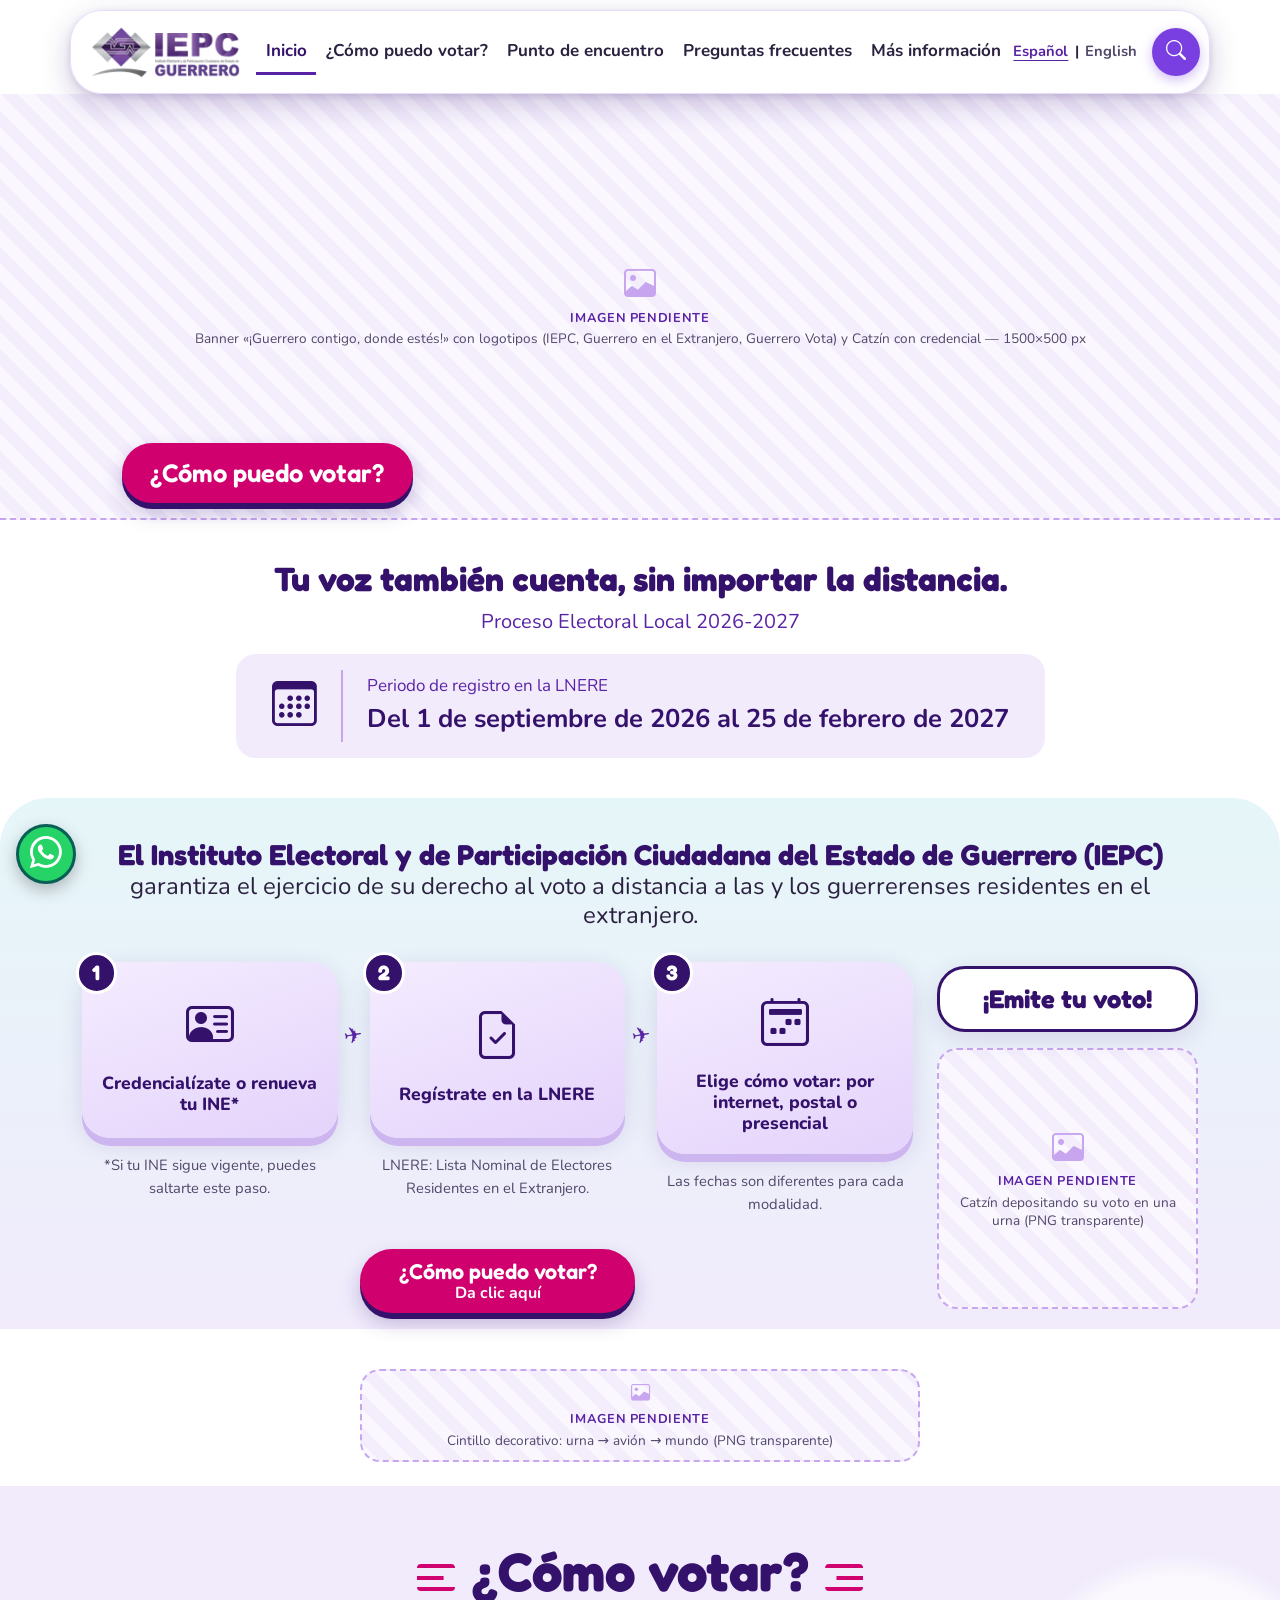
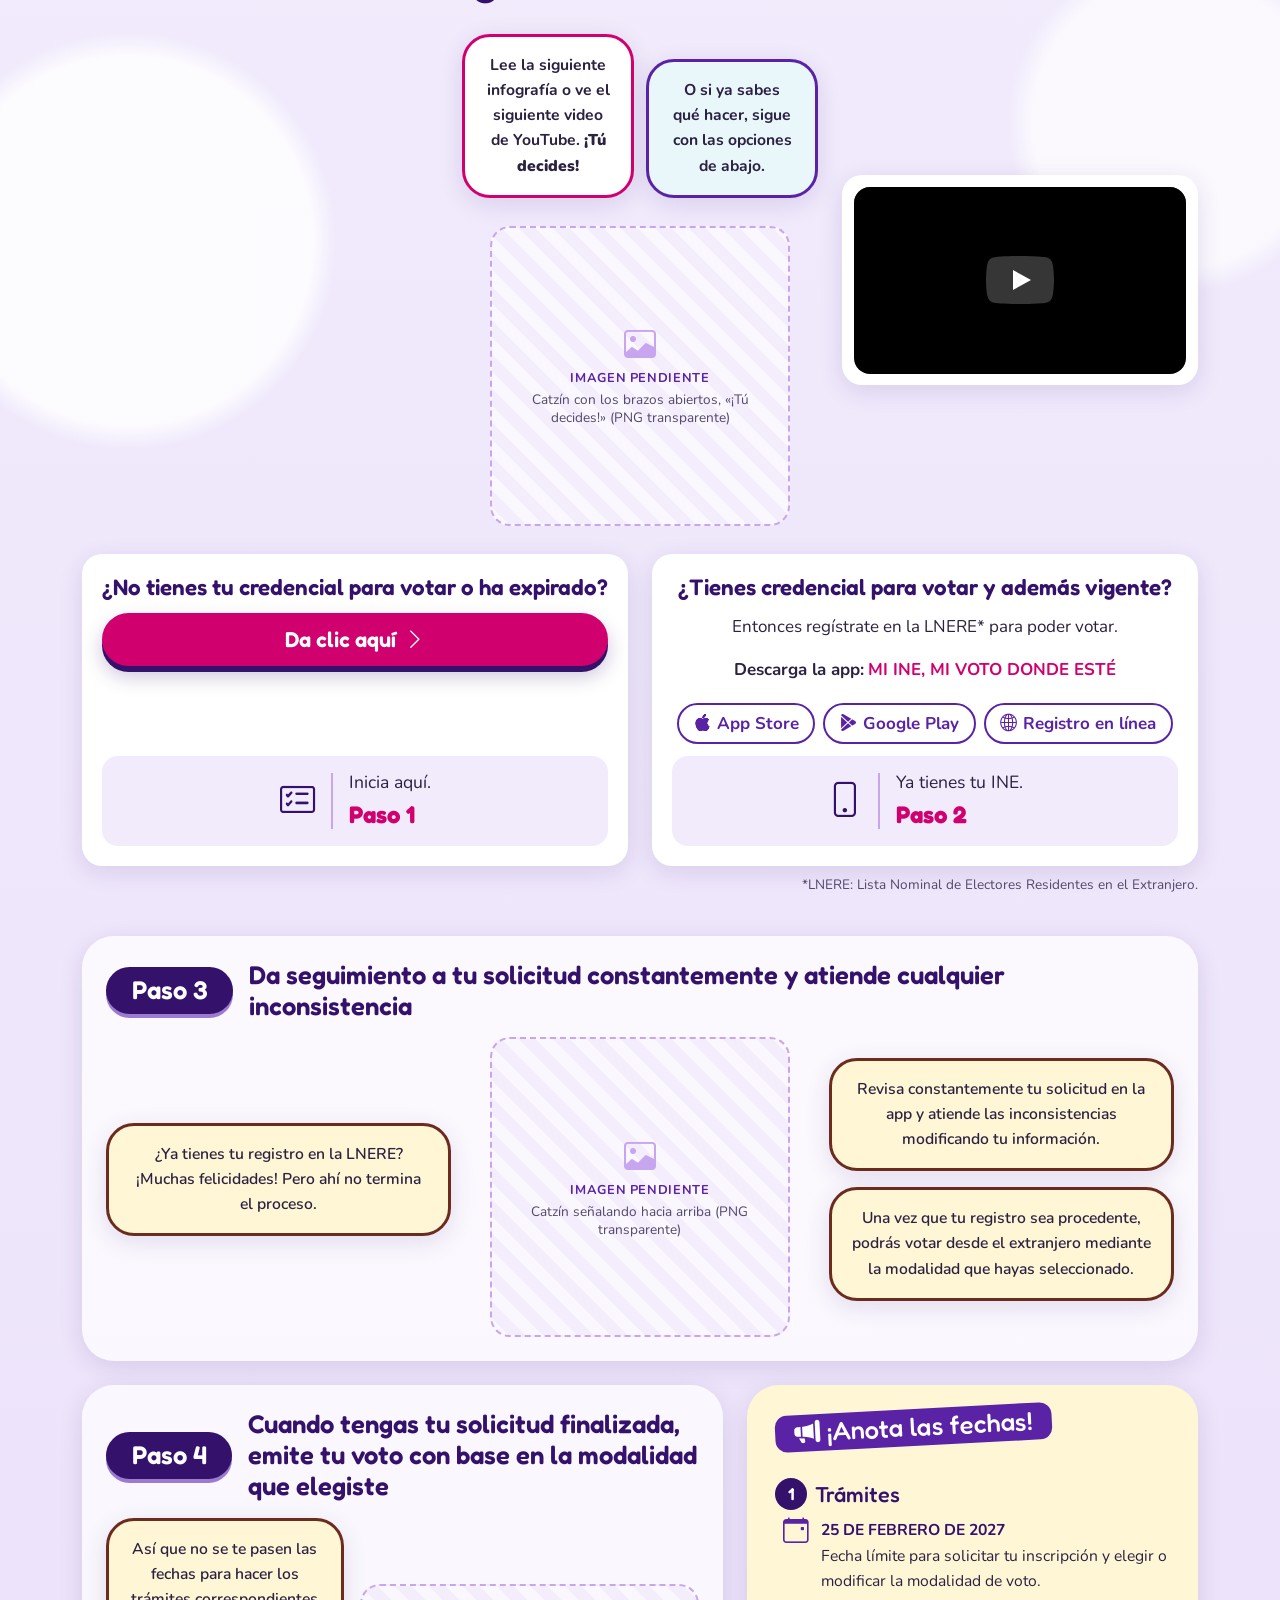
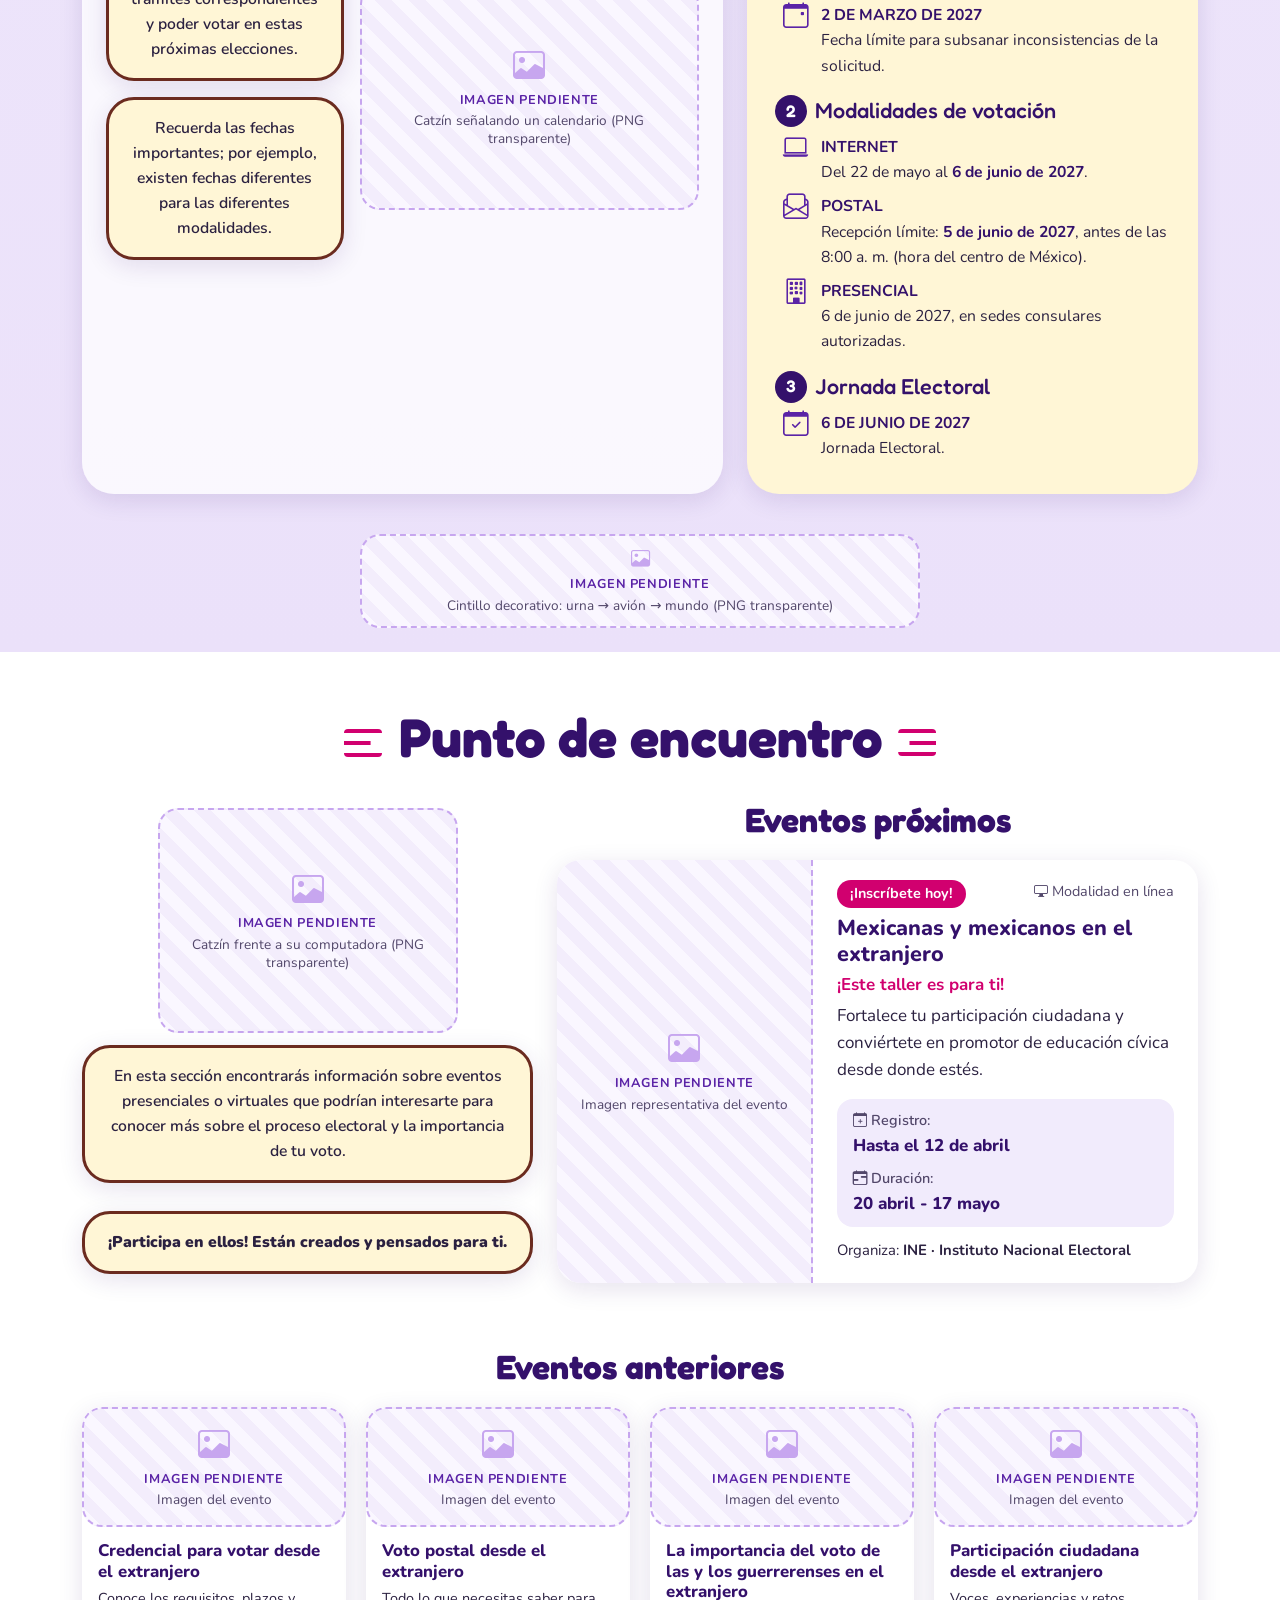
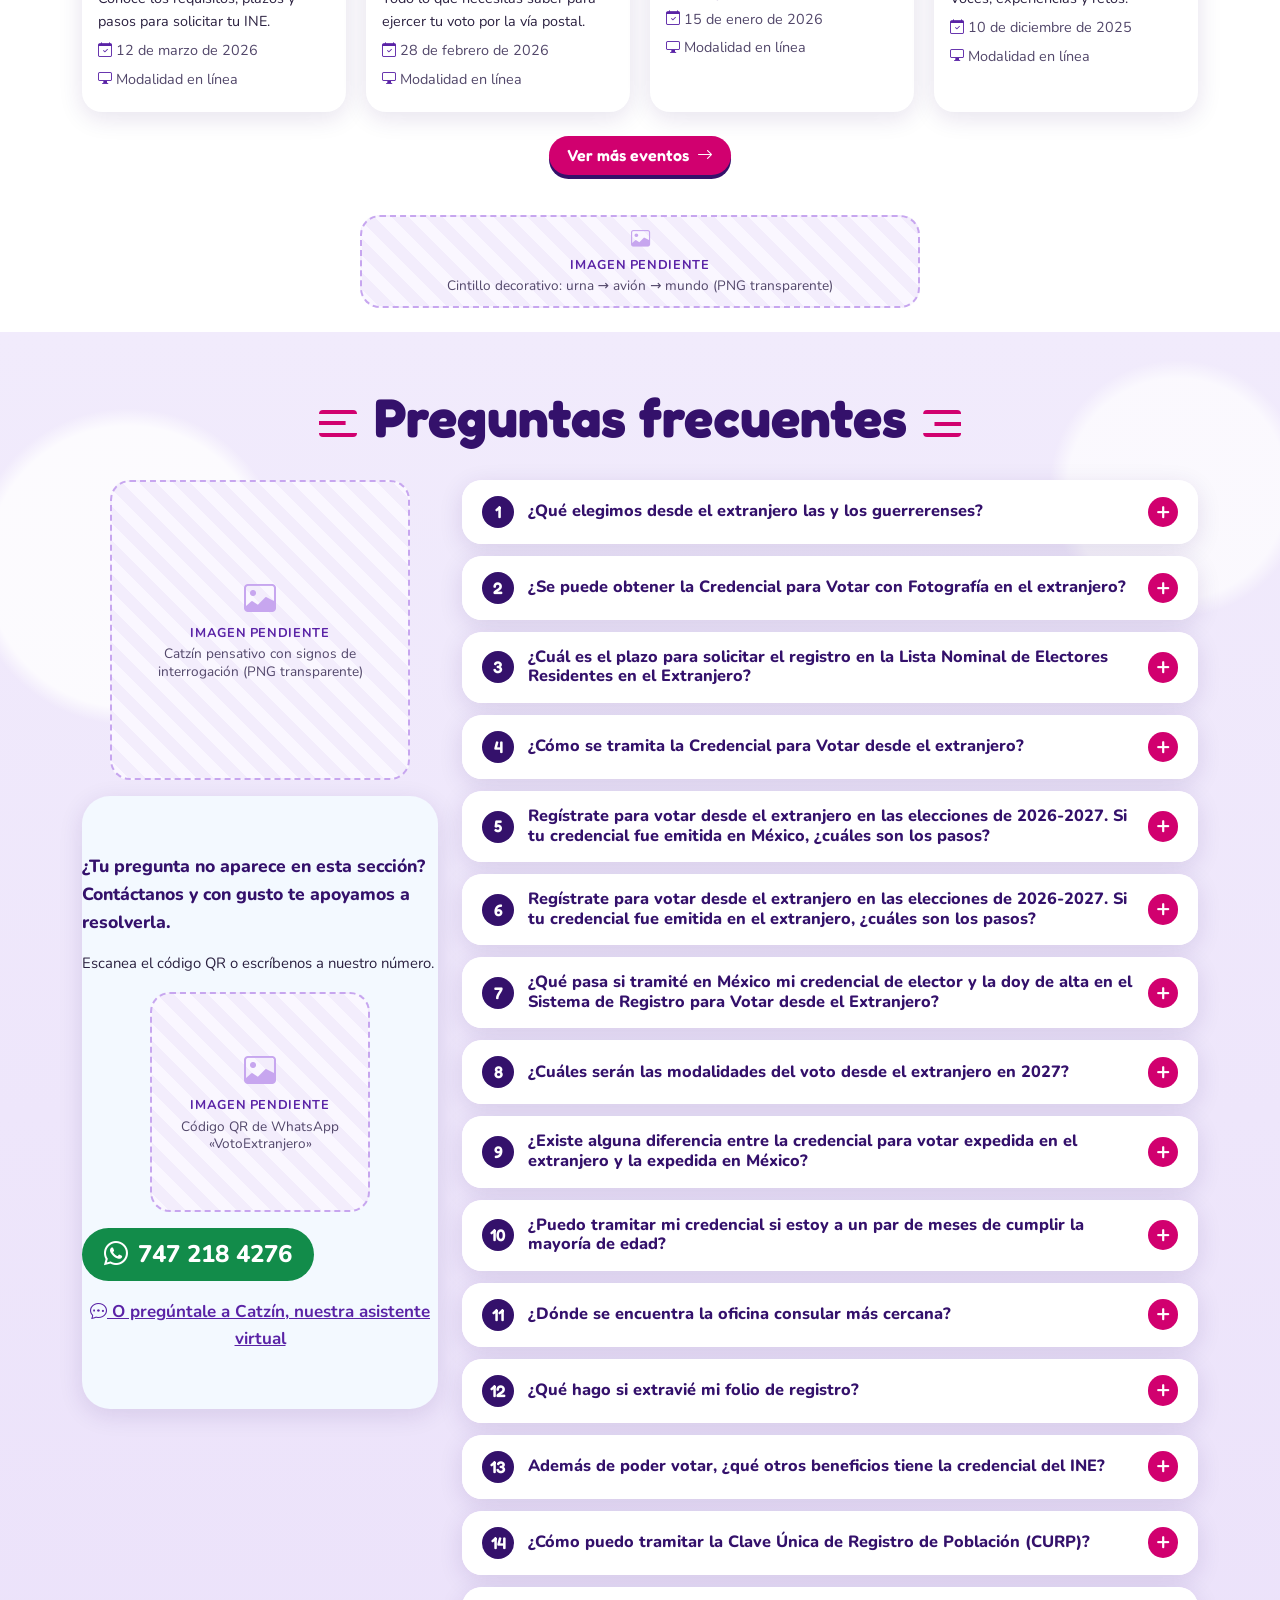
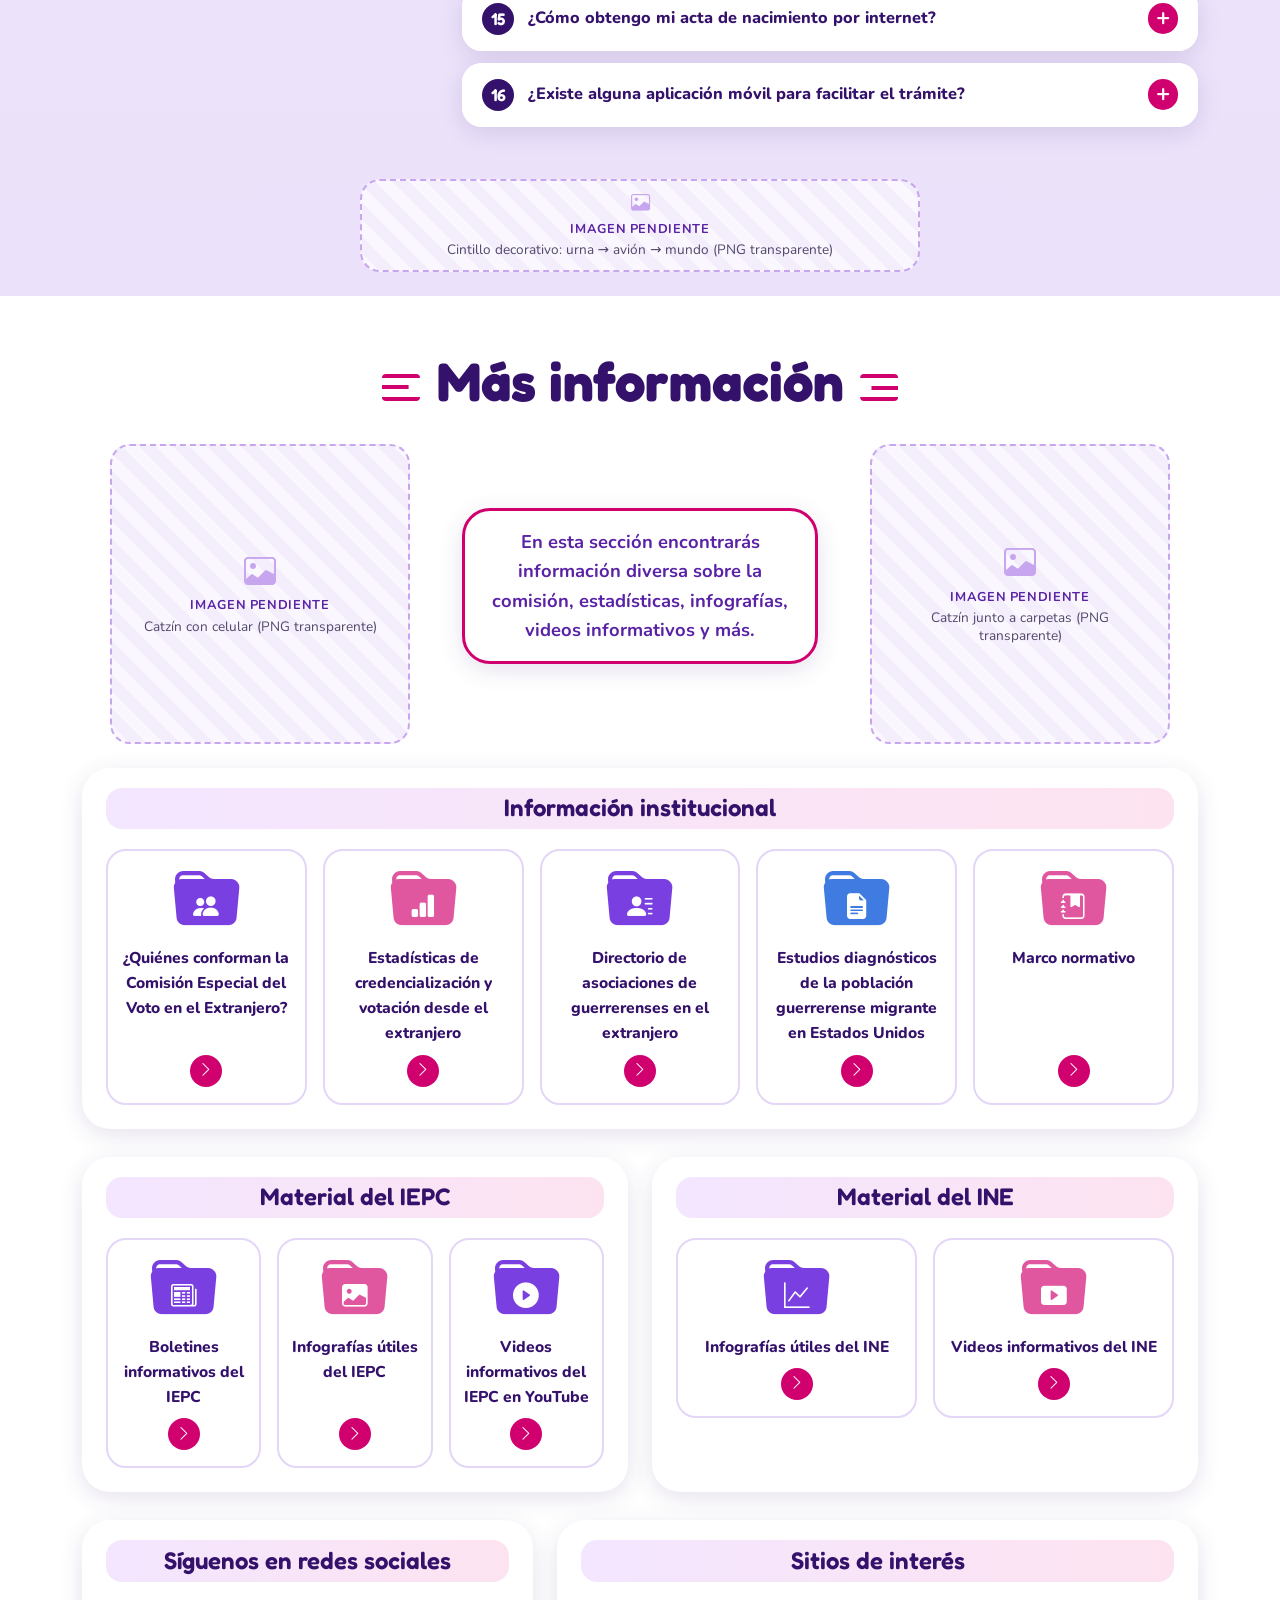
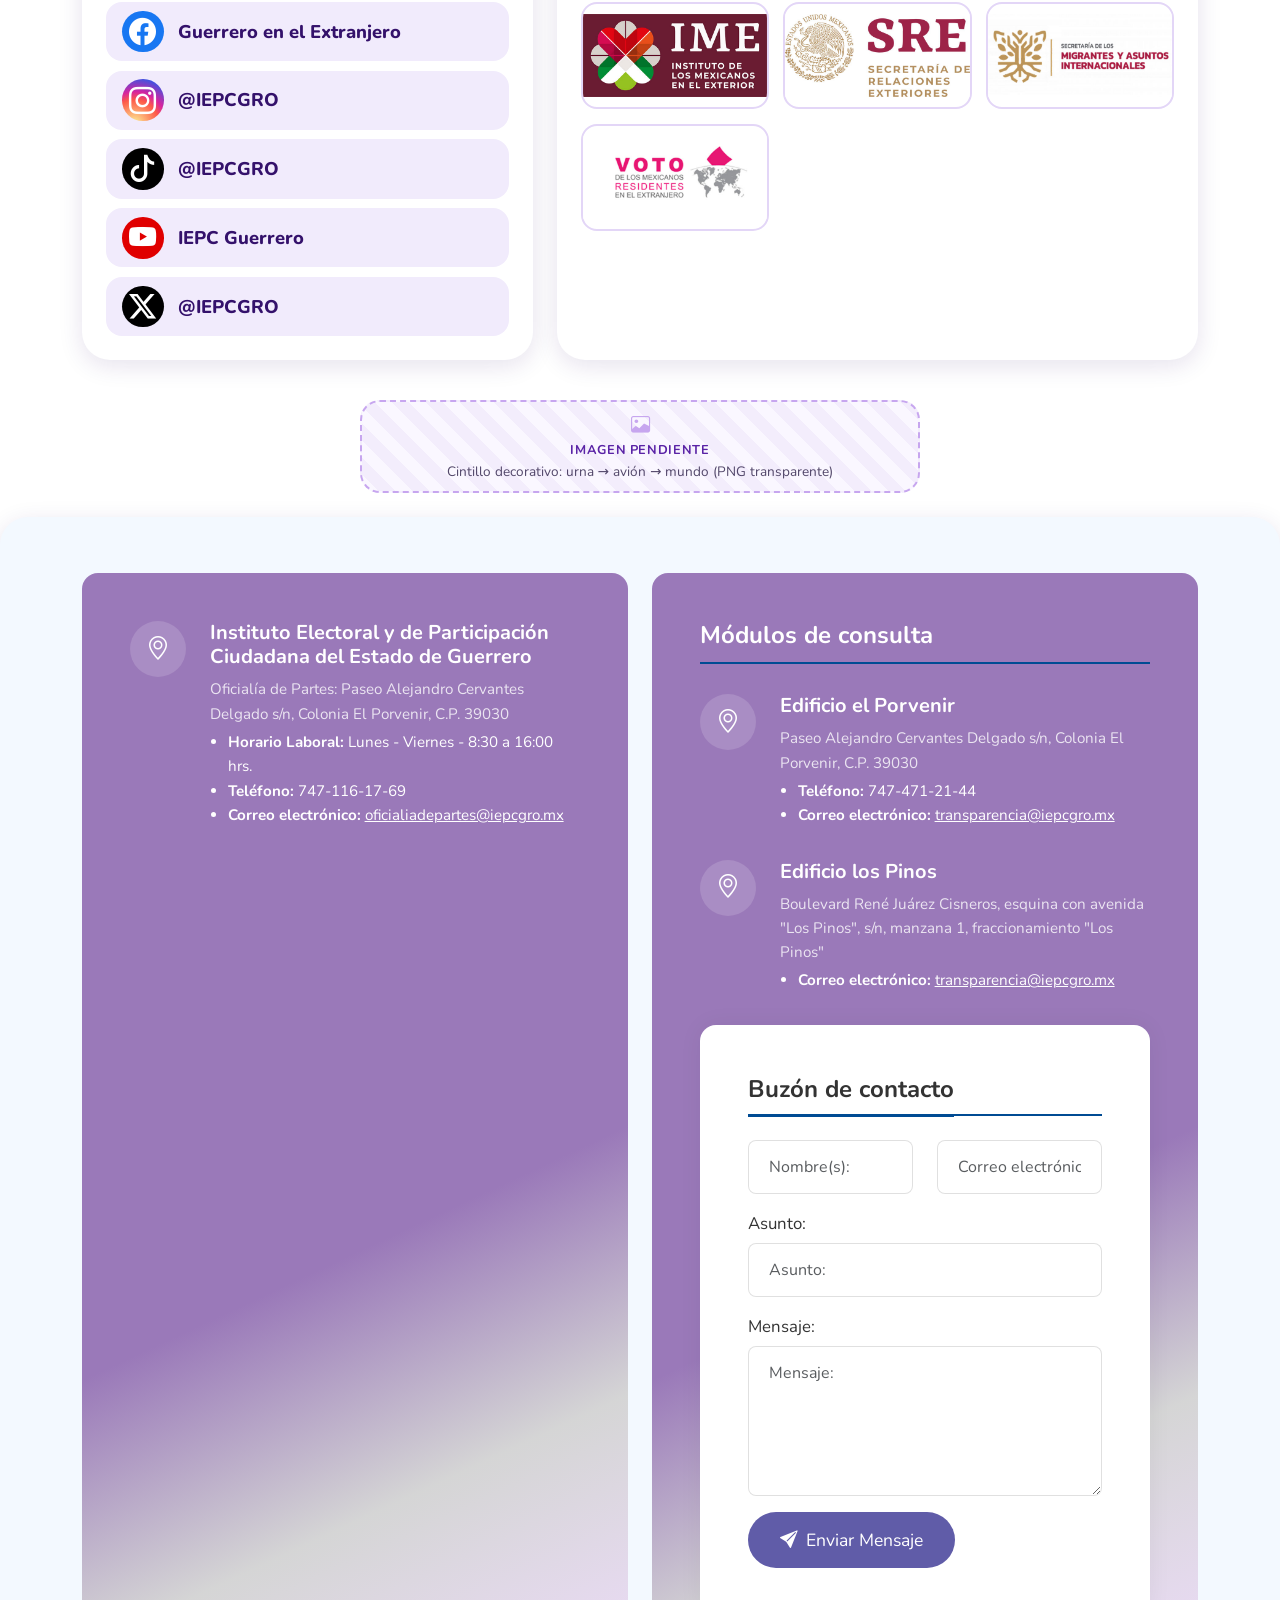
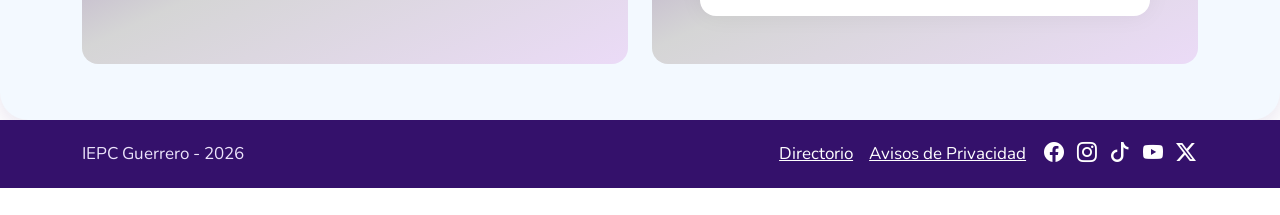
==== index.html @ b74e5f05 "Logo del IEPC en el encabezado - El encabezado vuelve a mostrar el logo real en lugar del recuadro. " ====
<!DOCTYPE html>
<html lang="es">
<head>
    <meta charset="utf-8">
    <meta name="viewport" content="width=device-width, initial-scale=1">
    <title>Guerrero en el extranjero | IEPC Guerrero</title>
    <meta name="description" content="Información para que las y los guerrerenses residentes en el extranjero ejerzan su derecho al voto en el Proceso Electoral Local 2026-2027.">
    <link rel="canonical" href="/guerreroenelextranjero">
    <link rel="alternate" hreflang="es" href="/guerreroenelextranjero">
    <link rel="alternate" hreflang="en" href="/guerreroenelextranjero/en">
    <meta property="og:type" content="website">
    <meta property="og:title" content="Guerrero en el extranjero | IEPC Guerrero">
    <meta property="og:description" content="Información para que las y los guerrerenses residentes en el extranjero ejerzan su derecho al voto en el Proceso Electoral Local 2026-2027.">
    <meta name="theme-color" content="#4b1d8f">

    <link rel="preconnect" href="https://fonts.googleapis.com">
    <link rel="preconnect" href="https://fonts.gstatic.com" crossorigin>
        <link rel="preload" as="style" href="https://fonts.googleapis.com/css2?family=Fredoka:wght@500;600;700&family=Nunito:wght@400;600;700;800&display=swap" onload="this.onload=null;this.rel='stylesheet'">
    <link rel="preload" as="style" href="/vendor/bootstrap-icons/bootstrap-icons.min.css" onload="this.onload=null;this.rel='stylesheet'">
    <noscript>
        <link href="https://fonts.googleapis.com/css2?family=Fredoka:wght@500;600;700&family=Nunito:wght@400;600;700;800&display=swap" rel="stylesheet">
        <link href="/vendor/bootstrap-icons/bootstrap-icons.min.css" rel="stylesheet">
    </noscript>
    <link href="/vendor/bootstrap/css/bootstrap.min.css" rel="stylesheet">
    <link href="/css/lite-yt-embed.css" rel="stylesheet">
    <link href="/vendor/aos/aos.css" rel="stylesheet">
    <link href="/css/gvota-v2.css?v=1794512694" rel="stylesheet">

    <!-- Google tag (gtag.js) -->
    <script async src="https://www.googletagmanager.com/gtag/js?id=G-GBTJ8NQR65"></script>
    <script>
        window.dataLayer = window.dataLayer || [];
        function gtag(){dataLayer.push(arguments);}
        gtag('js', new Date());
        gtag('config', 'G-GBTJ8NQR65');
    </script>
</head>
<body data-bs-spy="scroll" data-bs-target="#gv-menu" data-bs-root-margin="0px 0px -55%"      data-nueva-ventana="&#x28;se&#x20;abre&#x20;en&#x20;una&#x20;nueva&#x20;ventana&#x29;">

<a class="gv-skip" href="#contenido">Saltar al contenido</a>

<!-- ===================== ENCABEZADO (4.1 A) ===================== -->
<header class="gv-header">
    <nav class="navbar navbar-expand-xl container-xl" aria-label="Menú principal">
        <a class="navbar-brand gv-logo" href="#inicio">
            <img src="/images/logo.png" alt="IEPC Guerrero" width="170" height="56">
        </a>

        <div class="gv-herramientas order-xl-3">
            <div class="gv-herramientas-fila">
                <div class="gv-idioma" role="group" aria-label="Idioma">
                    <a href="/guerreroenelextranjero" lang="es" hreflang="es" aria-current="true" class="activo">Español</a>
                    <span aria-hidden="true">|</span>
                    <a href="/guerreroenelextranjero/en" lang="en" hreflang="en" >English</a>
                </div>
                <ul class="gv-redes d-none d-md-flex" aria-label="Redes sociales">
                                            <li><a href="https&#x3A;&#x2F;&#x2F;www.facebook.com&#x2F;iepcgro" target="_blank" rel="noopener noreferrer" title="Guerrero&#x20;en&#x20;el&#x20;Extranjero">
                            <i class="bi bi-facebook" aria-hidden="true"></i>
                            <span class="visually-hidden">Facebook: Guerrero en el Extranjero (se abre en una nueva ventana)</span>
                        </a></li>
                                            <li><a href="https&#x3A;&#x2F;&#x2F;www.instagram.com&#x2F;iepcguerrero&#x2F;" target="_blank" rel="noopener noreferrer" title="&#x40;IEPCGRO">
                            <i class="bi bi-instagram" aria-hidden="true"></i>
                            <span class="visually-hidden">Instagram: @IEPCGRO (se abre en una nueva ventana)</span>
                        </a></li>
                                            <li><a href="https&#x3A;&#x2F;&#x2F;www.youtube.com&#x2F;user&#x2F;IEEGUERRERO" target="_blank" rel="noopener noreferrer" title="IEPC&#x20;Guerrero">
                            <i class="bi bi-youtube" aria-hidden="true"></i>
                            <span class="visually-hidden">Youtube: IEPC Guerrero (se abre en una nueva ventana)</span>
                        </a></li>
                                            <li><a href="https&#x3A;&#x2F;&#x2F;twitter.com&#x2F;IEPCGRO" target="_blank" rel="noopener noreferrer" title="&#x40;IEPCGRO">
                            <i class="bi bi-twitter-x" aria-hidden="true"></i>
                            <span class="visually-hidden">X: @IEPCGRO (se abre en una nueva ventana)</span>
                        </a></li>
                                    </ul>
            </div>
            <button type="button" class="gv-btn-buscar" data-bs-toggle="modal" data-bs-target="#gv-buscador" aria-label="Buscar&#x20;en&#x20;el&#x20;micrositio" title="Buscar&#x20;en&#x20;el&#x20;micrositio">
                <i class="bi bi-search" aria-hidden="true"></i>
            </button>
            <button class="navbar-toggler gv-toggler" type="button" data-bs-toggle="collapse" data-bs-target="#gv-menu-colapsable" aria-controls="gv-menu-colapsable" aria-expanded="false" aria-label="Abrir&#x20;men&#xFA;">
                <i class="bi bi-list" aria-hidden="true"></i>
            </button>
        </div>

        <div class="collapse navbar-collapse" id="gv-menu-colapsable">
            <ul class="navbar-nav gv-menu mx-xl-auto" id="gv-menu">
                                    <li class="nav-item"><a class="nav-link" href="#inicio">Inicio</a></li>
                                    <li class="nav-item"><a class="nav-link" href="#como-votar">¿Cómo puedo votar?</a></li>
                                    <li class="nav-item"><a class="nav-link" href="#punto-de-encuentro">Punto de encuentro</a></li>
                                    <li class="nav-item"><a class="nav-link" href="#preguntas-frecuentes">Preguntas frecuentes</a></li>
                                    <li class="nav-item"><a class="nav-link" href="#mas-informacion">Más información</a></li>
                            </ul>
        </div>
    </nav>
</header>

<main id="contenido" tabindex="-1">
            <section id="inicio" class="gv-seccion gv-inicio" aria-labelledby="titulo-inicio">
    <h1 id="titulo-inicio" class="visually-hidden">Guerrero en el extranjero | IEPC Guerrero</h1>

    <!-- B. Banner principal -->
    <div class="gv-banner">
        <div class="gv-pendiente " style="aspect-ratio:3&#x20;&#x2F;&#x20;1" role="img" aria-label="Imagen&#x20;pendiente&#x3A;&#x20;Banner&#x20;&#xAB;&#xA1;Guerrero&#x20;contigo,&#x20;donde&#x20;est&#xE9;s&#x21;&#xBB;&#x20;con&#x20;logotipos&#x20;&#x28;IEPC,&#x20;Guerrero&#x20;en&#x20;el&#x20;Extranjero,&#x20;Guerrero&#x20;Vota&#x29;&#x20;y&#x20;Catz&#xED;n&#x20;con&#x20;credencial&#x20;&#x2014;&#x20;1500&#xD7;500&#x20;px"><i class="bi bi-image" aria-hidden="true"></i><strong aria-hidden="true">Imagen pendiente</strong><span aria-hidden="true">Banner «¡Guerrero contigo, donde estés!» con logotipos (IEPC, Guerrero en el Extranjero, Guerrero Vota) y Catzín con credencial — 1500×500 px</span></div>        <a href="#como-votar" class="gv-btn-cta gv-banner-cta">
            ¿Cómo puedo votar?        </a>
    </div>

    <!-- C. Información electoral relevante -->
    <div class="container-xl gv-registro" data-buscable>
        <p class="gv-registro-lema">Tu voz también cuenta, sin importar la distancia.</p>
        <p class="gv-registro-proceso">Proceso Electoral Local 2026-2027</p>
        <div class="gv-registro-caja">
            <i class="bi bi-calendar3" aria-hidden="true"></i>
            <div>
                <span class="gv-registro-etiqueta">Periodo de registro en la LNERE</span>
                <strong class="gv-registro-fechas">Del 1 de septiembre de 2026 al 25 de febrero de 2027</strong>
            </div>
        </div>
    </div>

    <!-- D. Ruta de orientación electoral -->
    <div class="gv-ruta">
        <div class="container-xl">
            <h2 class="gv-ruta-titulo">
                <strong>El Instituto Electoral y de Participación Ciudadana del Estado de Guerrero (IEPC)</strong>
                <span>garantiza el ejercicio de su derecho al voto a distancia a las y los guerrerenses residentes en el extranjero.</span>
            </h2>

            <div class="row align-items-center g-4">
                <div class="col-lg-9">
                    <ol class="gv-pasos">
                                                    <li class="gv-paso" data-buscable>
                                <span class="gv-paso-num" aria-hidden="true">1</span>
                                <div class="gv-paso-tarjeta">
                                    <i class="bi bi-person-vcard" aria-hidden="true"></i>
                                    <h3>Credencialízate o renueva tu INE*</h3>
                                </div>
                                <p class="gv-paso-nota">*Si tu INE sigue vigente, puedes saltarte este paso.</p>
                            </li>
                                                    <li class="gv-paso" data-buscable>
                                <span class="gv-paso-num" aria-hidden="true">2</span>
                                <div class="gv-paso-tarjeta">
                                    <i class="bi bi-file-earmark-check" aria-hidden="true"></i>
                                    <h3>Regístrate en la LNERE</h3>
                                </div>
                                <p class="gv-paso-nota">LNERE: Lista Nominal de Electores Residentes en el Extranjero.</p>
                            </li>
                                                    <li class="gv-paso" data-buscable>
                                <span class="gv-paso-num" aria-hidden="true">3</span>
                                <div class="gv-paso-tarjeta">
                                    <i class="bi bi-calendar2-week" aria-hidden="true"></i>
                                    <h3>Elige cómo votar: por internet, postal o presencial</h3>
                                </div>
                                <p class="gv-paso-nota">Las fechas son diferentes para cada modalidad.</p>
                            </li>
                                            </ol>
                    <div class="text-center mt-3">
                        <a href="#como-votar" class="gv-btn-cta gv-btn-cta-doble">
                            <span>¿Cómo puedo votar?</span>
                            <small>Da clic aquí</small>
                        </a>
                    </div>
                </div>
                <div class="col-lg-3 text-center">
                    <div class="gv-catzin-voto">
                        <p class="gv-burbuja gv-burbuja-grande">¡Emite tu voto!</p>
                        <div class="gv-pendiente " style="aspect-ratio:1&#x20;&#x2F;&#x20;1" role="img" aria-label="Imagen&#x20;pendiente&#x3A;&#x20;Catz&#xED;n&#x20;depositando&#x20;su&#x20;voto&#x20;en&#x20;una&#x20;urna&#x20;&#x28;PNG&#x20;transparente&#x29;"><i class="bi bi-image" aria-hidden="true"></i><strong aria-hidden="true">Imagen pendiente</strong><span aria-hidden="true">Catzín depositando su voto en una urna (PNG transparente)</span></div>                    </div>
                </div>
            </div>
        </div>
    </div>

    <div class="gv-cintillo">
    <div class="gv-pendiente gv-pendiente-cintillo" style="aspect-ratio:6&#x20;&#x2F;&#x20;1" role="img" aria-label="Imagen&#x20;pendiente&#x3A;&#x20;Cintillo&#x20;decorativo&#x3A;&#x20;urna&#x20;&#x2192;&#x20;avi&#xF3;n&#x20;&#x2192;&#x20;mundo&#x20;&#x28;PNG&#x20;transparente&#x29;"><i class="bi bi-image" aria-hidden="true"></i><strong aria-hidden="true">Imagen pendiente</strong><span aria-hidden="true">Cintillo decorativo: urna → avión → mundo (PNG transparente)</span></div></div>
</section>
        <section id="como-votar" class="gv-seccion gv-fondo-lavanda" aria-labelledby="titulo-como-votar">
    <div class="container-xl">
        <!-- A. Encabezado gráfico -->
        <h2 id="titulo-como-votar" class="gv-titulo">¿Cómo votar?</h2>

        <!-- B. Material informativo -->
        <div class="row g-4 align-items-center">
            <div class="col-md-6 col-lg-4 order-1">
                            </div>

            <div class="col-lg-4 order-3 order-lg-2 gv-catzin-duda">
                <p class="gv-burbuja gv-burbuja-rosa">Lee la siguiente infografía o ve el siguiente video de YouTube. <strong>¡Tú decides!</strong></p>
                <p class="gv-burbuja gv-burbuja-azul">O si ya sabes qué hacer, sigue con las opciones de abajo.</p>
                <div class="gv-pendiente gv-pendiente-catzin" style="aspect-ratio:1&#x20;&#x2F;&#x20;1" role="img" aria-label="Imagen&#x20;pendiente&#x3A;&#x20;Catz&#xED;n&#x20;con&#x20;los&#x20;brazos&#x20;abiertos,&#x20;&#xAB;&#xA1;T&#xFA;&#x20;decides&#x21;&#xBB;&#x20;&#x28;PNG&#x20;transparente&#x29;"><i class="bi bi-image" aria-hidden="true"></i><strong aria-hidden="true">Imagen pendiente</strong><span aria-hidden="true">Catzín con los brazos abiertos, «¡Tú decides!» (PNG transparente)</span></div>            </div>

            <div class="col-md-6 col-lg-4 order-2 order-lg-3">
                                    <div class="gv-tarjeta gv-video">
                        <lite-youtube videoid="NwJblNmd40I" playlabel="Voto&#x20;de&#x20;las&#x20;y&#x20;los&#x20;mexicanos&#x20;residentes&#x20;en&#x20;el&#x20;extranjero"></lite-youtube>
                    </div>
                            </div>
        </div>

        <!-- C. Orientación sobre credencialización / D. Registro en la LNERE -->
        <div class="row g-4 mt-1">
            <div class="col-md-6">
                <div class="gv-tarjeta gv-opcion" data-buscable>
                    <h3 class="gv-opcion-titulo">¿No tienes tu credencial para votar o ha expirado?</h3>
                    <a class="gv-btn-cta gv-btn-ancho" href="https&#x3A;&#x2F;&#x2F;www.votoextranjero.mx&#x2F;web&#x2F;vmre&#x2F;documentos-credencial" target="_blank" rel="noopener noreferrer">
                        Da clic aquí <i class="bi bi-chevron-right" aria-hidden="true"></i>
                        <span class="visually-hidden">(se abre en una nueva ventana)</span>
                    </a>
                    <div class="gv-opcion-paso">
                        <i class="bi bi-card-checklist" aria-hidden="true"></i>
                        <p>Inicia aquí. <strong>Paso 1</strong></p>
                    </div>
                </div>
            </div>
            <div class="col-md-6">
                <div class="gv-tarjeta gv-opcion" data-buscable>
                    <h3 class="gv-opcion-titulo">¿Tienes credencial para votar y además vigente?</h3>
                    <p class="mb-1">Entonces regístrate en la LNERE* para poder votar.</p>
                    <p class="mb-2"><strong>Descarga la app:</strong> <span class="gv-rosa fw-bold">MI INE, MI VOTO DONDE ESTÉ</span></p>
                    <div class="gv-tiendas">
                        <a href="https&#x3A;&#x2F;&#x2F;apps.apple.com&#x2F;us&#x2F;app&#x2F;mi-ine-mi-voto-dondeest&#x25;C3&#x25;A9&#x2F;id6784030897" target="_blank" rel="noopener noreferrer"><i class="bi bi-apple" aria-hidden="true"></i> App Store</a>
                        <a href="https&#x3A;&#x2F;&#x2F;play.google.com&#x2F;store&#x2F;apps&#x2F;details&#x3F;id&#x3D;mx.ine.srva" target="_blank" rel="noopener noreferrer"><i class="bi bi-google-play" aria-hidden="true"></i> Google Play</a>
                        <a href="https&#x3A;&#x2F;&#x2F;www.votoextranjero.mx&#x2F;web&#x2F;vmre&#x2F;inicio" target="_blank" rel="noopener noreferrer"><i class="bi bi-globe2" aria-hidden="true"></i> Registro en línea</a>
                    </div>
                    <div class="gv-opcion-paso">
                        <i class="bi bi-phone" aria-hidden="true"></i>
                        <p>Ya tienes tu INE. <strong>Paso 2</strong></p>
                    </div>
                </div>
            </div>
        </div>
        <p class="gv-nota text-end">*LNERE: Lista Nominal de Electores Residentes en el Extranjero.</p>

        <!-- E. Seguimiento (Paso 3) -->
        <div class="gv-bloque-paso" data-buscable>
            <div class="gv-paso-encabezado">
                <span class="gv-etiqueta-paso">Paso 3</span>
                <h3>Da seguimiento a tu solicitud constantemente y atiende cualquier inconsistencia</h3>
            </div>
            <div class="row g-3 align-items-center">
                <div class="col-md-4"><p class="gv-burbuja gv-burbuja-nota">¿Ya tienes tu registro en la LNERE? ¡Muchas felicidades! Pero ahí no termina el proceso.</p></div>
                <div class="col-md-4 text-center"><div class="gv-pendiente gv-pendiente-catzin" style="aspect-ratio:1&#x20;&#x2F;&#x20;1" role="img" aria-label="Imagen&#x20;pendiente&#x3A;&#x20;Catz&#xED;n&#x20;se&#xF1;alando&#x20;hacia&#x20;arriba&#x20;&#x28;PNG&#x20;transparente&#x29;"><i class="bi bi-image" aria-hidden="true"></i><strong aria-hidden="true">Imagen pendiente</strong><span aria-hidden="true">Catzín señalando hacia arriba (PNG transparente)</span></div></div>
                <div class="col-md-4">
                    <p class="gv-burbuja gv-burbuja-nota">Revisa constantemente tu solicitud en la app y atiende las inconsistencias modificando tu información.</p>
                    <p class="gv-burbuja gv-burbuja-nota">Una vez que tu registro sea procedente, podrás votar desde el extranjero mediante la modalidad que hayas seleccionado.</p>
                </div>
            </div>
        </div>

        <!-- E. Modalidades (Paso 4) / F. Calendario electoral -->
        <div class="row g-4 align-items-stretch">
            <div class="col-lg-7">
                <div class="gv-bloque-paso h-100" data-buscable>
                    <div class="gv-paso-encabezado">
                        <span class="gv-etiqueta-paso">Paso 4</span>
                        <h3>Cuando tengas tu solicitud finalizada, emite tu voto con base en la modalidad que elegiste</h3>
                    </div>
                    <div class="row g-3 align-items-center">
                        <div class="col-sm-5">
                            <p class="gv-burbuja gv-burbuja-nota">Así que no se te pasen las fechas para hacer los trámites correspondientes y poder votar en estas próximas elecciones.</p>
                            <p class="gv-burbuja gv-burbuja-nota">Recuerda las fechas importantes; por ejemplo, existen fechas diferentes para las diferentes modalidades.</p>
                        </div>
                        <div class="col-sm-7 text-center">
                            <div class="gv-pendiente " style="aspect-ratio:3&#x20;&#x2F;&#x20;2" role="img" aria-label="Imagen&#x20;pendiente&#x3A;&#x20;Catz&#xED;n&#x20;se&#xF1;alando&#x20;un&#x20;calendario&#x20;&#x28;PNG&#x20;transparente&#x29;"><i class="bi bi-image" aria-hidden="true"></i><strong aria-hidden="true">Imagen pendiente</strong><span aria-hidden="true">Catzín señalando un calendario (PNG transparente)</span></div>                        </div>
                    </div>
                </div>
            </div>
            <div class="col-lg-5">
                <div class="gv-fechas" data-buscable>
                    <h3 class="gv-fechas-titulo"><i class="bi bi-megaphone-fill" aria-hidden="true"></i> ¡Anota las fechas!</h3>

                    <h4><span class="gv-num" aria-hidden="true">1</span> Trámites</h4>
                    <ul>
                                                    <li><i class="bi bi-calendar-event" aria-hidden="true"></i>
                                <div><strong class="text-uppercase">25 de febrero de 2027</strong><br>Fecha límite para solicitar tu inscripción y elegir o modificar la modalidad de voto.</div></li>
                                                    <li><i class="bi bi-calendar-event" aria-hidden="true"></i>
                                <div><strong class="text-uppercase">2 de marzo de 2027</strong><br>Fecha límite para subsanar inconsistencias de la solicitud.</div></li>
                                            </ul>

                    <h4><span class="gv-num" aria-hidden="true">2</span> Modalidades de votación</h4>
                    <ul>
                                                    <li><i class="bi bi-laptop" aria-hidden="true"></i>
                                <div><strong class="text-uppercase">Internet</strong><br>Del 22 de mayo al <strong>6 de junio de 2027</strong>.</div></li>
                                                    <li><i class="bi bi-envelope-paper" aria-hidden="true"></i>
                                <div><strong class="text-uppercase">Postal</strong><br>Recepción límite: <strong>5 de junio de 2027</strong>, antes de las 8:00 a. m. (hora del centro de México).</div></li>
                                                    <li><i class="bi bi-building" aria-hidden="true"></i>
                                <div><strong class="text-uppercase">Presencial</strong><br>6 de junio de 2027, en sedes consulares autorizadas.</div></li>
                                            </ul>

                    <h4><span class="gv-num" aria-hidden="true">3</span> Jornada Electoral</h4>
                    <ul>
                        <li><i class="bi bi-calendar-check" aria-hidden="true"></i>
                            <div><strong class="text-uppercase">6 de junio de 2027</strong><br>Jornada Electoral.</div></li>
                    </ul>
                </div>
            </div>
        </div>
    </div>

    <div class="gv-cintillo">
    <div class="gv-pendiente gv-pendiente-cintillo" style="aspect-ratio:6&#x20;&#x2F;&#x20;1" role="img" aria-label="Imagen&#x20;pendiente&#x3A;&#x20;Cintillo&#x20;decorativo&#x3A;&#x20;urna&#x20;&#x2192;&#x20;avi&#xF3;n&#x20;&#x2192;&#x20;mundo&#x20;&#x28;PNG&#x20;transparente&#x29;"><i class="bi bi-image" aria-hidden="true"></i><strong aria-hidden="true">Imagen pendiente</strong><span aria-hidden="true">Cintillo decorativo: urna → avión → mundo (PNG transparente)</span></div></div>
</section>
        <section id="punto-de-encuentro" class="gv-seccion" aria-labelledby="titulo-encuentro">
    <div class="container-xl">
        <h2 id="titulo-encuentro" class="gv-titulo">Punto de encuentro</h2>

        <div class="row g-4 align-items-center">
            <div class="col-lg-5">
                <div class="gv-catzin-intro">
                    <div class="gv-pendiente gv-pendiente-catzin" style="aspect-ratio:4&#x20;&#x2F;&#x20;3" role="img" aria-label="Imagen&#x20;pendiente&#x3A;&#x20;Catz&#xED;n&#x20;frente&#x20;a&#x20;su&#x20;computadora&#x20;&#x28;PNG&#x20;transparente&#x29;"><i class="bi bi-image" aria-hidden="true"></i><strong aria-hidden="true">Imagen pendiente</strong><span aria-hidden="true">Catzín frente a su computadora (PNG transparente)</span></div>                    <p class="gv-burbuja gv-burbuja-nota">En esta sección encontrarás información sobre eventos presenciales o virtuales que podrían interesarte para conocer más sobre el proceso electoral y la importancia de tu voto.</p>
                    <p class="gv-burbuja gv-burbuja-nota"><strong>¡Participa en ellos! Están creados y pensados para ti.</strong></p>
                </div>
            </div>

            <!-- A. Eventos próximos -->
            <div class="col-lg-7">
                <h3 class="gv-subtitulo">Eventos próximos</h3>
                                                    <article class="gv-evento-proximo" data-buscable>
                                                    <div class="gv-pendiente " style="aspect-ratio:1&#x20;&#x2F;&#x20;1" role="img" aria-label="Imagen&#x20;pendiente&#x3A;&#x20;Imagen&#x20;representativa&#x20;del&#x20;evento"><i class="bi bi-image" aria-hidden="true"></i><strong aria-hidden="true">Imagen pendiente</strong><span aria-hidden="true">Imagen representativa del evento</span></div>                                                <div class="gv-evento-cuerpo">
                            <div class="d-flex justify-content-between flex-wrap gap-2 mb-2">
                                <span class="gv-insignia">¡Inscríbete hoy!</span>
                                <span class="gv-modalidad"><i class="bi bi-display" aria-hidden="true"></i> Modalidad en línea</span>
                            </div>
                            <h4>Mexicanas y mexicanos en el extranjero</h4>
                            <p class="gv-rosa fw-bold mb-1">¡Este taller es para ti!</p>
                            <p>Fortalece tu participación ciudadana y conviértete en promotor de educación cívica desde donde estés.</p>
                            <dl class="gv-evento-datos">
                                                                    <div><dt><i class="bi bi-calendar-plus" aria-hidden="true"></i> Registro:</dt><dd>Hasta el 12 de abril</dd></div>
                                                                                                    <div><dt><i class="bi bi-calendar-range" aria-hidden="true"></i> Duración:</dt><dd>20 abril - 17 mayo</dd></div>
                                                            </dl>
                            <div class="d-flex justify-content-between align-items-center flex-wrap gap-2">
                                                                    <small>Organiza: <strong>INE · Instituto Nacional Electoral</strong></small>
                                                                                            </div>
                        </div>
                    </article>
                            </div>
        </div>

        <!-- B. Eventos anteriores -->
        <h3 class="gv-subtitulo mt-5">Eventos anteriores</h3>
                        <div class="gv-eventos-anteriores gv-eventos-4">
                            <article class="gv-evento" data-buscable>
    <div class="gv-evento-imagen">
                    <div class="gv-pendiente " style="aspect-ratio:16&#x20;&#x2F;&#x20;7" role="img" aria-label="Imagen&#x20;pendiente&#x3A;&#x20;Imagen&#x20;del&#x20;evento"><i class="bi bi-image" aria-hidden="true"></i><strong aria-hidden="true">Imagen pendiente</strong><span aria-hidden="true">Imagen del evento</span></div>            </div>
    <div class="gv-evento-cuerpo">
        <h4>
                            Credencial para votar desde el extranjero                    </h4>
        <p>Conoce los requisitos, plazos y pasos para solicitar tu INE.</p>        <p class="gv-evento-meta"><i class="bi bi-calendar-check" aria-hidden="true"></i>
            <time datetime="2026-03-12">12 de marzo de 2026</time>
                    </p>
        <p class="gv-evento-meta"><i class="bi bi-display" aria-hidden="true"></i> Modalidad en línea</p>
            </div>
</article>
                            <article class="gv-evento" data-buscable>
    <div class="gv-evento-imagen">
                    <div class="gv-pendiente " style="aspect-ratio:16&#x20;&#x2F;&#x20;7" role="img" aria-label="Imagen&#x20;pendiente&#x3A;&#x20;Imagen&#x20;del&#x20;evento"><i class="bi bi-image" aria-hidden="true"></i><strong aria-hidden="true">Imagen pendiente</strong><span aria-hidden="true">Imagen del evento</span></div>            </div>
    <div class="gv-evento-cuerpo">
        <h4>
                            Voto postal desde el extranjero                    </h4>
        <p>Todo lo que necesitas saber para ejercer tu voto por la vía postal.</p>        <p class="gv-evento-meta"><i class="bi bi-calendar-check" aria-hidden="true"></i>
            <time datetime="2026-02-28">28 de febrero de 2026</time>
                    </p>
        <p class="gv-evento-meta"><i class="bi bi-display" aria-hidden="true"></i> Modalidad en línea</p>
            </div>
</article>
                            <article class="gv-evento" data-buscable>
    <div class="gv-evento-imagen">
                    <div class="gv-pendiente " style="aspect-ratio:16&#x20;&#x2F;&#x20;7" role="img" aria-label="Imagen&#x20;pendiente&#x3A;&#x20;Imagen&#x20;del&#x20;evento"><i class="bi bi-image" aria-hidden="true"></i><strong aria-hidden="true">Imagen pendiente</strong><span aria-hidden="true">Imagen del evento</span></div>            </div>
    <div class="gv-evento-cuerpo">
        <h4>
                            La importancia del voto de las y los guerrerenses en el extranjero                    </h4>
                <p class="gv-evento-meta"><i class="bi bi-calendar-check" aria-hidden="true"></i>
            <time datetime="2026-01-15">15 de enero de 2026</time>
                    </p>
        <p class="gv-evento-meta"><i class="bi bi-display" aria-hidden="true"></i> Modalidad en línea</p>
            </div>
</article>
                            <article class="gv-evento" data-buscable>
    <div class="gv-evento-imagen">
                    <div class="gv-pendiente " style="aspect-ratio:16&#x20;&#x2F;&#x20;7" role="img" aria-label="Imagen&#x20;pendiente&#x3A;&#x20;Imagen&#x20;del&#x20;evento"><i class="bi bi-image" aria-hidden="true"></i><strong aria-hidden="true">Imagen pendiente</strong><span aria-hidden="true">Imagen del evento</span></div>            </div>
    <div class="gv-evento-cuerpo">
        <h4>
                            Participación ciudadana desde el extranjero                    </h4>
        <p>Voces, experiencias y retos.</p>        <p class="gv-evento-meta"><i class="bi bi-calendar-check" aria-hidden="true"></i>
            <time datetime="2025-12-10">10 de diciembre de 2025</time>
                    </p>
        <p class="gv-evento-meta"><i class="bi bi-display" aria-hidden="true"></i> Modalidad en línea</p>
            </div>
</article>
                    </div>
                    <div class="text-center mt-4">
                <a class="gv-btn-cta gv-btn-chico" href="/guerreroenelextranjero/eventos">
                    Ver más eventos <i class="bi bi-arrow-right" aria-hidden="true"></i>
                </a>
            </div>
            </div>

    <div class="gv-cintillo">
    <div class="gv-pendiente gv-pendiente-cintillo" style="aspect-ratio:6&#x20;&#x2F;&#x20;1" role="img" aria-label="Imagen&#x20;pendiente&#x3A;&#x20;Cintillo&#x20;decorativo&#x3A;&#x20;urna&#x20;&#x2192;&#x20;avi&#xF3;n&#x20;&#x2192;&#x20;mundo&#x20;&#x28;PNG&#x20;transparente&#x29;"><i class="bi bi-image" aria-hidden="true"></i><strong aria-hidden="true">Imagen pendiente</strong><span aria-hidden="true">Cintillo decorativo: urna → avión → mundo (PNG transparente)</span></div></div>
</section>
        <section id="preguntas-frecuentes" class="gv-seccion gv-fondo-lavanda" aria-labelledby="titulo-preguntas">
    <div class="container-xl">
        <h2 id="titulo-preguntas" class="gv-titulo">Preguntas frecuentes</h2>

        <div class="row g-4">
            <!-- B. Información de contacto -->
            <div class="col-lg-4 order-2 order-lg-1">
                <div class="d-none d-lg-block mb-3"><div class="gv-pendiente gv-pendiente-catzin" style="aspect-ratio:1&#x20;&#x2F;&#x20;1" role="img" aria-label="Imagen&#x20;pendiente&#x3A;&#x20;Catz&#xED;n&#x20;pensativo&#x20;con&#x20;signos&#x20;de&#x20;interrogaci&#xF3;n&#x20;&#x28;PNG&#x20;transparente&#x29;"><i class="bi bi-image" aria-hidden="true"></i><strong aria-hidden="true">Imagen pendiente</strong><span aria-hidden="true">Catzín pensativo con signos de interrogación (PNG transparente)</span></div></div>

                <div class="gv-contacto" data-buscable>
                    <p class="gv-contacto-texto">¿Tu pregunta no aparece en esta sección? Contáctanos y con gusto te apoyamos a resolverla.</p>
                    <p class="small">Escanea el código QR o escríbenos a nuestro número.</p>
                                            <div class="gv-qr mx-auto mb-3"><div class="gv-pendiente " style="aspect-ratio:1&#x20;&#x2F;&#x20;1" role="img" aria-label="Imagen&#x20;pendiente&#x3A;&#x20;C&#xF3;digo&#x20;QR&#x20;de&#x20;WhatsApp&#x20;&#xAB;VotoExtranjero&#xBB;"><i class="bi bi-image" aria-hidden="true"></i><strong aria-hidden="true">Imagen pendiente</strong><span aria-hidden="true">Código QR de WhatsApp «VotoExtranjero»</span></div></div>
                                                                <a class="gv-whatsapp" href="https&#x3A;&#x2F;&#x2F;wa.me&#x2F;527472184276" target="_blank" rel="noopener noreferrer">
                            <i class="bi bi-whatsapp" aria-hidden="true"></i>
                            <span><span class="visually-hidden">Escribir por WhatsApp: </span>747 218 4276</span>
                        </a>
                                        <button type="button" class="gv-enlace-chat" data-gv-abrir-chat>
                        <i class="bi bi-chat-dots" aria-hidden="true"></i> O pregúntale a Catzín, nuestra asistente virtual                    </button>
                </div>
            </div>

            <!-- A. Preguntas y respuestas -->
            <div class="col-lg-8 order-1 order-lg-2">
                <div class="accordion gv-faq" id="gv-faq">
                                            <div class="accordion-item" data-buscable data-faq>
                            <h3 class="accordion-header" id="faq-h-1">
                                <button class="accordion-button collapsed" type="button" data-bs-toggle="collapse"
                                        data-bs-target="#faq-1" aria-expanded="false" aria-controls="faq-1">
                                    <span class="gv-num" aria-hidden="true">1</span>
                                    <span>¿Qué elegimos desde el extranjero las y los guerrerenses?</span>
                                </button>
                            </h3>
                            <div id="faq-1" class="accordion-collapse collapse" aria-labelledby="faq-h-1">
                                <div class="accordion-body"><p>Elegiremos a la persona que ostentará la <strong>Gubernatura del estado de Guerrero</strong>, para el periodo <strong>2027-2033</strong>.</p></div>
                            </div>
                        </div>
                                            <div class="accordion-item" data-buscable data-faq>
                            <h3 class="accordion-header" id="faq-h-2">
                                <button class="accordion-button collapsed" type="button" data-bs-toggle="collapse"
                                        data-bs-target="#faq-2" aria-expanded="false" aria-controls="faq-2">
                                    <span class="gv-num" aria-hidden="true">2</span>
                                    <span>¿Se puede obtener la Credencial para Votar con Fotografía en el extranjero?</span>
                                </button>
                            </h3>
                            <div id="faq-2" class="accordion-collapse collapse" aria-labelledby="faq-h-2">
                                <div class="accordion-body"><p><strong>Sí</strong>, el Instituto Nacional Electoral está facultado para expedir la Credencial para Votar con Fotografía en embajadas y consulados de México en el extranjero.</p></div>
                            </div>
                        </div>
                                            <div class="accordion-item" data-buscable data-faq>
                            <h3 class="accordion-header" id="faq-h-3">
                                <button class="accordion-button collapsed" type="button" data-bs-toggle="collapse"
                                        data-bs-target="#faq-3" aria-expanded="false" aria-controls="faq-3">
                                    <span class="gv-num" aria-hidden="true">3</span>
                                    <span>¿Cuál es el plazo para solicitar el registro en la Lista Nominal de Electores Residentes en el Extranjero?</span>
                                </button>
                            </h3>
                            <div id="faq-3" class="accordion-collapse collapse" aria-labelledby="faq-h-3">
                                <div class="accordion-body"><p>La ciudadanía que desee votar desde el extranjero deberá solicitar su registro en la Lista Nominal de Electores Residentes en el Extranjero y seleccionar su modalidad de votación (electrónica por internet, postal o presencial) en el siguiente plazo: <strong>del 1 de septiembre de 2026 al 25 de febrero de 2027</strong>.</p><p>El trámite se realiza en el sitio oficial del INE: <a href="https://votoextranjero.mx/web/vmre/inicio" target="_blank" rel="noopener">votoextranjero.mx</a>.</p></div>
                            </div>
                        </div>
                                            <div class="accordion-item" data-buscable data-faq>
                            <h3 class="accordion-header" id="faq-h-4">
                                <button class="accordion-button collapsed" type="button" data-bs-toggle="collapse"
                                        data-bs-target="#faq-4" aria-expanded="false" aria-controls="faq-4">
                                    <span class="gv-num" aria-hidden="true">4</span>
                                    <span>¿Cómo se tramita la Credencial para Votar desde el extranjero?</span>
                                </button>
                            </h3>
                            <div id="faq-4" class="accordion-collapse collapse" aria-labelledby="faq-h-4">
                                <div class="accordion-body"><p><strong>1. Prepara tus documentos</strong> (son tres):</p><ul><li>Documento de nacionalidad (acta de nacimiento o documento que acredite la nacionalidad mexicana).</li><li>Identificación con fotografía (pasaporte, matrícula consular de alta seguridad, entre otras).</li><li>Comprobante de domicilio en el extranjero.</li></ul><p>Consulta la lista completa en <a href="https://www.votoextranjero.mx/web/vmre/documentos-credencial" target="_blank" rel="noopener">votoextranjero.mx/documentos-credencial</a>.</p><p><strong>2. Programa una cita en tu consulado</strong>: llama al <strong>1-877-MEXITEL (639-4835)</strong> desde Estados Unidos y Canadá, o ingresa a <a href="https://citas.sre.gob.mx/" target="_blank" rel="noopener">citas.sre.gob.mx</a>.</p><p><strong>3. Consulta el estatus de tu credencial</strong>. Se envía a tu domicilio por mensajería cuatro semanas después de tu trámite. Después de tres intentos de entrega, estará disponible hasta 30 días en la oficina Ocurre más cercana; si no la recoges, regresará a México y deberás solicitar un nuevo envío.</p><p><strong>4. Activa tu credencial</strong> en el <a href="https://micredencial-extranjero.ine.mx/extranjero/archivos2/portal/credencial/tramite/" target="_blank" rel="noopener">Sistema de Consulta del INE</a> con el folio de tu recibo, tu fecha de nacimiento y algunos datos de tu nueva credencial.</p></div>
                            </div>
                        </div>
                                            <div class="accordion-item" data-buscable data-faq>
                            <h3 class="accordion-header" id="faq-h-5">
                                <button class="accordion-button collapsed" type="button" data-bs-toggle="collapse"
                                        data-bs-target="#faq-5" aria-expanded="false" aria-controls="faq-5">
                                    <span class="gv-num" aria-hidden="true">5</span>
                                    <span>Regístrate para votar desde el extranjero en las elecciones de 2026-2027. Si tu credencial fue emitida en México, ¿cuáles son los pasos?</span>
                                </button>
                            </h3>
                            <div id="faq-5" class="accordion-collapse collapse" aria-labelledby="faq-h-5">
                                <div class="accordion-body"><ol><li>Descarga la aplicación «Mi INE, mi voto donde esté».</li><li>Escanea tu INE y toma una foto de tu rostro.</li><li>Adjunta tu documentación, si te la solicitan.</li><li>Elige tu modalidad de voto.</li><li>Envía tu registro y consulta cómo va tu trámite en <a href="https://www.votoextranjero.mx/web/vmre/inicio" target="_blank" rel="noopener">votoextranjero.mx</a>.</li></ol><p class="faq-aviso">Si la persona solicitante tiene una inscripción previa en el padrón electoral, se le dará de baja en la sección correspondiente a la ciudadanía residente en México.</p></div>
                            </div>
                        </div>
                                            <div class="accordion-item" data-buscable data-faq>
                            <h3 class="accordion-header" id="faq-h-6">
                                <button class="accordion-button collapsed" type="button" data-bs-toggle="collapse"
                                        data-bs-target="#faq-6" aria-expanded="false" aria-controls="faq-6">
                                    <span class="gv-num" aria-hidden="true">6</span>
                                    <span>Regístrate para votar desde el extranjero en las elecciones de 2026-2027. Si tu credencial fue emitida en el extranjero, ¿cuáles son los pasos?</span>
                                </button>
                            </h3>
                            <div id="faq-6" class="accordion-collapse collapse" aria-labelledby="faq-h-6">
                                <div class="accordion-body"><ol><li>Descarga la aplicación «Mi INE, mi voto donde esté».</li><li>Escanea tu INE y toma una foto de tu rostro.</li><li>Adjunta tu documentación, si te la solicitan.</li><li>Elige tu modalidad de voto.</li><li>Envía tu registro y consulta cómo va tu trámite en <a href="https://www.votoextranjero.mx/web/vmre/inicio" target="_blank" rel="noopener">votoextranjero.mx</a>.</li></ol></div>
                            </div>
                        </div>
                                            <div class="accordion-item" data-buscable data-faq>
                            <h3 class="accordion-header" id="faq-h-7">
                                <button class="accordion-button collapsed" type="button" data-bs-toggle="collapse"
                                        data-bs-target="#faq-7" aria-expanded="false" aria-controls="faq-7">
                                    <span class="gv-num" aria-hidden="true">7</span>
                                    <span>¿Qué pasa si tramité en México mi credencial de elector y la doy de alta en el Sistema de Registro para Votar desde el Extranjero?</span>
                                </button>
                            </h3>
                            <div id="faq-7" class="accordion-collapse collapse" aria-labelledby="faq-h-7">
                                <div class="accordion-body"><p>Una vez verificado el cumplimiento de los requisitos, se procede a la inscripción en la Lista Nominal de Electores Residentes en el Extranjero; si la persona solicitante tiene una inscripción previa en el padrón electoral, se le dará de baja en la sección correspondiente a la ciudadanía residente en México.</p><p>Concluido el Proceso Electoral, termina la vigencia de las listas nominales de electores residentes en el extranjero y se reinscribe a las y los ciudadanos en la lista nominal de la sección electoral que les corresponda por su domicilio en México (artículo 335, numerales 2 y 4, de la LGIPE).</p></div>
                            </div>
                        </div>
                                            <div class="accordion-item" data-buscable data-faq>
                            <h3 class="accordion-header" id="faq-h-8">
                                <button class="accordion-button collapsed" type="button" data-bs-toggle="collapse"
                                        data-bs-target="#faq-8" aria-expanded="false" aria-controls="faq-8">
                                    <span class="gv-num" aria-hidden="true">8</span>
                                    <span>¿Cuáles serán las modalidades del voto desde el extranjero en 2027?</span>
                                </button>
                            </h3>
                            <div id="faq-8" class="accordion-collapse collapse" aria-labelledby="faq-h-8">
                                <div class="accordion-body"><p>Se implementará por tres vías: <strong>voto postal</strong>, <strong>voto electrónico por internet</strong> y <strong>votación presencial</strong> en sedes habilitadas en el exterior.</p></div>
                            </div>
                        </div>
                                            <div class="accordion-item" data-buscable data-faq>
                            <h3 class="accordion-header" id="faq-h-9">
                                <button class="accordion-button collapsed" type="button" data-bs-toggle="collapse"
                                        data-bs-target="#faq-9" aria-expanded="false" aria-controls="faq-9">
                                    <span class="gv-num" aria-hidden="true">9</span>
                                    <span>¿Existe alguna diferencia entre la credencial para votar expedida en el extranjero y la expedida en México?</span>
                                </button>
                            </h3>
                            <div id="faq-9" class="accordion-collapse collapse" aria-labelledby="faq-h-9">
                                <div class="accordion-body"><p>Son prácticamente iguales: contienen la misma información, las mismas medidas de seguridad y tienen la misma validez. La expedida en el exterior incluye datos en español e inglés y la leyenda «Desde el extranjero» en el código QR.</p></div>
                            </div>
                        </div>
                                            <div class="accordion-item" data-buscable data-faq>
                            <h3 class="accordion-header" id="faq-h-10">
                                <button class="accordion-button collapsed" type="button" data-bs-toggle="collapse"
                                        data-bs-target="#faq-10" aria-expanded="false" aria-controls="faq-10">
                                    <span class="gv-num" aria-hidden="true">10</span>
                                    <span>¿Puedo tramitar mi credencial si estoy a un par de meses de cumplir la mayoría de edad?</span>
                                </button>
                            </h3>
                            <div id="faq-10" class="accordion-collapse collapse" aria-labelledby="faq-h-10">
                                <div class="accordion-body"><p><strong>No</strong>, es necesario tener 18 años cumplidos.</p></div>
                            </div>
                        </div>
                                            <div class="accordion-item" data-buscable data-faq>
                            <h3 class="accordion-header" id="faq-h-11">
                                <button class="accordion-button collapsed" type="button" data-bs-toggle="collapse"
                                        data-bs-target="#faq-11" aria-expanded="false" aria-controls="faq-11">
                                    <span class="gv-num" aria-hidden="true">11</span>
                                    <span>¿Dónde se encuentra la oficina consular más cercana?</span>
                                </button>
                            </h3>
                            <div id="faq-11" class="accordion-collapse collapse" aria-labelledby="faq-h-11">
                                <div class="accordion-body"><p>La información de las representaciones de México en el mundo está disponible en el sitio de la <a href="https://www.gob.mx/sre" target="_blank" rel="noopener">Secretaría de Relaciones Exteriores</a>.</p></div>
                            </div>
                        </div>
                                            <div class="accordion-item" data-buscable data-faq>
                            <h3 class="accordion-header" id="faq-h-12">
                                <button class="accordion-button collapsed" type="button" data-bs-toggle="collapse"
                                        data-bs-target="#faq-12" aria-expanded="false" aria-controls="faq-12">
                                    <span class="gv-num" aria-hidden="true">12</span>
                                    <span>¿Qué hago si extravié mi folio de registro?</span>
                                </button>
                            </h3>
                            <div id="faq-12" class="accordion-collapse collapse" aria-labelledby="faq-h-12">
                                <div class="accordion-body"><p>Ingresa al <a href="https://portalanterior.ine.mx/archivos2/portal/credencial/tramite/recuperaFolio.html" target="_blank" rel="noopener">Sistema de Consulta del INE</a>, donde se te solicitarán los datos personales y de contacto que proporcionaste en tu trámite.</p></div>
                            </div>
                        </div>
                                            <div class="accordion-item" data-buscable data-faq>
                            <h3 class="accordion-header" id="faq-h-13">
                                <button class="accordion-button collapsed" type="button" data-bs-toggle="collapse"
                                        data-bs-target="#faq-13" aria-expanded="false" aria-controls="faq-13">
                                    <span class="gv-num" aria-hidden="true">13</span>
                                    <span>Además de poder votar, ¿qué otros beneficios tiene la credencial del INE?</span>
                                </button>
                            </h3>
                            <div id="faq-13" class="accordion-collapse collapse" aria-labelledby="faq-h-13">
                                <div class="accordion-body"><p>Es el documento de identidad más utilizado en México, aceptado como identificación en instituciones de gobierno y empresas privadas. La credencial emitida en el extranjero tiene la misma validez que la emitida en territorio mexicano.</p></div>
                            </div>
                        </div>
                                            <div class="accordion-item" data-buscable data-faq>
                            <h3 class="accordion-header" id="faq-h-14">
                                <button class="accordion-button collapsed" type="button" data-bs-toggle="collapse"
                                        data-bs-target="#faq-14" aria-expanded="false" aria-controls="faq-14">
                                    <span class="gv-num" aria-hidden="true">14</span>
                                    <span>¿Cómo puedo tramitar la Clave Única de Registro de Población (CURP)?</span>
                                </button>
                            </h3>
                            <div id="faq-14" class="accordion-collapse collapse" aria-labelledby="faq-h-14">
                                <div class="accordion-body"><p>En el portal del Gobierno de México: <a href="https://www.gob.mx/curp/" target="_blank" rel="noopener">gob.mx/curp</a>.</p></div>
                            </div>
                        </div>
                                            <div class="accordion-item" data-buscable data-faq>
                            <h3 class="accordion-header" id="faq-h-15">
                                <button class="accordion-button collapsed" type="button" data-bs-toggle="collapse"
                                        data-bs-target="#faq-15" aria-expanded="false" aria-controls="faq-15">
                                    <span class="gv-num" aria-hidden="true">15</span>
                                    <span>¿Cómo obtengo mi acta de nacimiento por internet?</span>
                                </button>
                            </h3>
                            <div id="faq-15" class="accordion-collapse collapse" aria-labelledby="faq-h-15">
                                <div class="accordion-body"><p>Puedes obtener una copia en el portal del Gobierno de México: <a href="https://www.gob.mx/ActaNacimiento/" target="_blank" rel="noopener">gob.mx/ActaNacimiento</a>.</p></div>
                            </div>
                        </div>
                                            <div class="accordion-item" data-buscable data-faq>
                            <h3 class="accordion-header" id="faq-h-16">
                                <button class="accordion-button collapsed" type="button" data-bs-toggle="collapse"
                                        data-bs-target="#faq-16" aria-expanded="false" aria-controls="faq-16">
                                    <span class="gv-num" aria-hidden="true">16</span>
                                    <span>¿Existe alguna aplicación móvil para facilitar el trámite?</span>
                                </button>
                            </h3>
                            <div id="faq-16" class="accordion-collapse collapse" aria-labelledby="faq-h-16">
                                <div class="accordion-body"><p>Sí. La aplicación del INE «Mi INE, mi voto donde esté» facilita el registro y la selección de la modalidad de votación desde tu teléfono. Está disponible para iOS y Android: <a href="https://apps.apple.com/us/app/mi-ine-mi-voto-dondeest%C3%A9/id6784030897" target="_blank" rel="noopener">App Store</a> · <a href="https://play.google.com/store/apps/details?id=mx.ine.srva" target="_blank" rel="noopener">Google Play</a>.</p></div>
                            </div>
                        </div>
                                    </div>
            </div>
        </div>
    </div>

    <div class="gv-cintillo">
    <div class="gv-pendiente gv-pendiente-cintillo" style="aspect-ratio:6&#x20;&#x2F;&#x20;1" role="img" aria-label="Imagen&#x20;pendiente&#x3A;&#x20;Cintillo&#x20;decorativo&#x3A;&#x20;urna&#x20;&#x2192;&#x20;avi&#xF3;n&#x20;&#x2192;&#x20;mundo&#x20;&#x28;PNG&#x20;transparente&#x29;"><i class="bi bi-image" aria-hidden="true"></i><strong aria-hidden="true">Imagen pendiente</strong><span aria-hidden="true">Cintillo decorativo: urna → avión → mundo (PNG transparente)</span></div></div>
</section>
        <section id="mas-informacion" class="gv-seccion" aria-labelledby="titulo-mas-info">
    <div class="container-xl">
        <h2 id="titulo-mas-info" class="gv-titulo">Más información</h2>

        <div class="row g-4 align-items-center mb-4">
            <div class="col-md-4"><div class="gv-pendiente gv-pendiente-catzin" style="aspect-ratio:1&#x20;&#x2F;&#x20;1" role="img" aria-label="Imagen&#x20;pendiente&#x3A;&#x20;Catz&#xED;n&#x20;con&#x20;celular&#x20;&#x28;PNG&#x20;transparente&#x29;"><i class="bi bi-image" aria-hidden="true"></i><strong aria-hidden="true">Imagen pendiente</strong><span aria-hidden="true">Catzín con celular (PNG transparente)</span></div></div>
            <div class="col-md-4"><p class="gv-burbuja gv-burbuja-rosa gv-burbuja-grande-texto">En esta sección encontrarás información diversa sobre la comisión, estadísticas, infografías, videos informativos y más.</p></div>
            <div class="col-md-4"><div class="gv-pendiente gv-pendiente-catzin" style="aspect-ratio:1&#x20;&#x2F;&#x20;1" role="img" aria-label="Imagen&#x20;pendiente&#x3A;&#x20;Catz&#xED;n&#x20;junto&#x20;a&#x20;carpetas&#x20;&#x28;PNG&#x20;transparente&#x29;"><i class="bi bi-image" aria-hidden="true"></i><strong aria-hidden="true">Imagen pendiente</strong><span aria-hidden="true">Catzín junto a carpetas (PNG transparente)</span></div></div>
        </div>

        <!-- A. Información institucional -->
        <div class="gv-panel">
            <h3 class="gv-panel-titulo">Información institucional</h3>
            <div class="gv-carpetas">
                <a class="gv-carpeta gv-carpeta-morado" href="https&#x3A;&#x2F;&#x2F;www.iepcgro.mx&#x2F;principal&#x2F;comisiones_comites&#x2F;comision&#x2F;11" target="_blank" rel="noopener noreferrer" data-buscable><span class="gv-carpeta-icono" aria-hidden="true"><i class="bi bi-folder-fill"></i><i class="bi bi-people-fill"></i></span><span class="gv-carpeta-texto">¿Quiénes conforman la Comisión Especial del Voto en el Extranjero? <span class="visually-hidden">(se abre en una nueva ventana)</span></span><span class="gv-carpeta-flecha" aria-hidden="true"><i class="bi bi-chevron-right"></i></span></a>                <button class="gv-carpeta gv-carpeta-rosa" type="button" data-bs-toggle="modal" data-bs-target="&#x23;modal-estadisticas" data-buscable><span class="gv-carpeta-icono" aria-hidden="true"><i class="bi bi-folder-fill"></i><i class="bi bi-bar-chart-fill"></i></span><span class="gv-carpeta-texto">Estadísticas de credencialización y votación desde el extranjero</span><span class="gv-carpeta-flecha" aria-hidden="true"><i class="bi bi-chevron-right"></i></span></button>                <button class="gv-carpeta gv-carpeta-morado" type="button" data-bs-toggle="modal" data-bs-target="&#x23;modal-directorio" data-buscable><span class="gv-carpeta-icono" aria-hidden="true"><i class="bi bi-folder-fill"></i><i class="bi bi-person-lines-fill"></i></span><span class="gv-carpeta-texto">Directorio de asociaciones de guerrerenses en el extranjero</span><span class="gv-carpeta-flecha" aria-hidden="true"><i class="bi bi-chevron-right"></i></span></button>                <button class="gv-carpeta gv-carpeta-azul" type="button" data-bs-toggle="modal" data-bs-target="&#x23;modal-estudios" data-buscable><span class="gv-carpeta-icono" aria-hidden="true"><i class="bi bi-folder-fill"></i><i class="bi bi-file-earmark-text-fill"></i></span><span class="gv-carpeta-texto">Estudios diagnósticos de la población guerrerense migrante en Estados Unidos</span><span class="gv-carpeta-flecha" aria-hidden="true"><i class="bi bi-chevron-right"></i></span></button>                <button class="gv-carpeta gv-carpeta-rosa" type="button" data-bs-toggle="modal" data-bs-target="&#x23;modal-normativa" data-buscable><span class="gv-carpeta-icono" aria-hidden="true"><i class="bi bi-folder-fill"></i><i class="bi bi-journal-bookmark-fill"></i></span><span class="gv-carpeta-texto">Marco normativo</span><span class="gv-carpeta-flecha" aria-hidden="true"><i class="bi bi-chevron-right"></i></span></button>            </div>
        </div>

        <div class="row g-4 mt-1">
            <!-- B. Material del IEPC -->
            <div class="col-lg-6">
                <div class="gv-panel h-100">
                    <h3 class="gv-panel-titulo">Material del IEPC</h3>
                    <div class="gv-carpetas gv-carpetas-3">
                        <button class="gv-carpeta gv-carpeta-morado" type="button" data-bs-toggle="modal" data-bs-target="&#x23;modal-boletines" data-buscable><span class="gv-carpeta-icono" aria-hidden="true"><i class="bi bi-folder-fill"></i><i class="bi bi-newspaper"></i></span><span class="gv-carpeta-texto">Boletines informativos del IEPC</span><span class="gv-carpeta-flecha" aria-hidden="true"><i class="bi bi-chevron-right"></i></span></button>                        <button class="gv-carpeta gv-carpeta-rosa" type="button" data-bs-toggle="modal" data-bs-target="&#x23;modal-infografias" data-buscable><span class="gv-carpeta-icono" aria-hidden="true"><i class="bi bi-folder-fill"></i><i class="bi bi-image-fill"></i></span><span class="gv-carpeta-texto">Infografías útiles del IEPC</span><span class="gv-carpeta-flecha" aria-hidden="true"><i class="bi bi-chevron-right"></i></span></button>                        <a class="gv-carpeta gv-carpeta-morado" href="https&#x3A;&#x2F;&#x2F;www.youtube.com&#x2F;user&#x2F;IEEGUERRERO" target="_blank" rel="noopener noreferrer" data-buscable><span class="gv-carpeta-icono" aria-hidden="true"><i class="bi bi-folder-fill"></i><i class="bi bi-play-circle-fill"></i></span><span class="gv-carpeta-texto">Videos informativos del IEPC en YouTube <span class="visually-hidden">(se abre en una nueva ventana)</span></span><span class="gv-carpeta-flecha" aria-hidden="true"><i class="bi bi-chevron-right"></i></span></a>                    </div>
                </div>
            </div>
            <!-- C. Material del INE -->
            <div class="col-lg-6">
                <div class="gv-panel h-100">
                    <h3 class="gv-panel-titulo">Material del INE</h3>
                    <div class="gv-carpetas gv-carpetas-3">
                        <a class="gv-carpeta gv-carpeta-morado" href="https&#x3A;&#x2F;&#x2F;www.votoextranjero.mx&#x2F;web&#x2F;vmre&#x2F;inicio" target="_blank" rel="noopener noreferrer" data-buscable><span class="gv-carpeta-icono" aria-hidden="true"><i class="bi bi-folder-fill"></i><i class="bi bi-graph-up"></i></span><span class="gv-carpeta-texto">Infografías útiles del INE <span class="visually-hidden">(se abre en una nueva ventana)</span></span><span class="gv-carpeta-flecha" aria-hidden="true"><i class="bi bi-chevron-right"></i></span></a>                        <button class="gv-carpeta gv-carpeta-rosa" type="button" data-bs-toggle="modal" data-bs-target="&#x23;modal-videos-ine" data-buscable><span class="gv-carpeta-icono" aria-hidden="true"><i class="bi bi-folder-fill"></i><i class="bi bi-play-btn-fill"></i></span><span class="gv-carpeta-texto">Videos informativos del INE</span><span class="gv-carpeta-flecha" aria-hidden="true"><i class="bi bi-chevron-right"></i></span></button>                    </div>
                </div>
            </div>
        </div>

        <div class="row g-4 mt-1">
            <!-- D. Redes sociales institucionales -->
            <div class="col-lg-5">
                <div class="gv-panel h-100">
                    <h3 class="gv-panel-titulo">Síguenos en redes sociales</h3>
                    <ul class="gv-lista-redes">
                                                    <li><a href="https&#x3A;&#x2F;&#x2F;www.facebook.com&#x2F;iepcgro" target="_blank" rel="noopener noreferrer" class="gv-red gv-red-facebook" data-buscable>
                                <i class="bi bi-facebook" aria-hidden="true"></i>
                                <span>Guerrero en el Extranjero</span>
                                <span class="visually-hidden">Facebook (se abre en una nueva ventana)</span>
                            </a></li>
                                                    <li><a href="https&#x3A;&#x2F;&#x2F;www.instagram.com&#x2F;iepcguerrero&#x2F;" target="_blank" rel="noopener noreferrer" class="gv-red gv-red-instagram" data-buscable>
                                <i class="bi bi-instagram" aria-hidden="true"></i>
                                <span>@IEPCGRO</span>
                                <span class="visually-hidden">Instagram (se abre en una nueva ventana)</span>
                            </a></li>
                                                    <li><a href="https&#x3A;&#x2F;&#x2F;www.tiktok.com&#x2F;&#x40;iepcgro" target="_blank" rel="noopener noreferrer" class="gv-red gv-red-tiktok" data-buscable>
                                <i class="bi bi-tiktok" aria-hidden="true"></i>
                                <span>@IEPCGRO</span>
                                <span class="visually-hidden">Tiktok (se abre en una nueva ventana)</span>
                            </a></li>
                                                    <li><a href="https&#x3A;&#x2F;&#x2F;www.youtube.com&#x2F;user&#x2F;IEEGUERRERO" target="_blank" rel="noopener noreferrer" class="gv-red gv-red-youtube" data-buscable>
                                <i class="bi bi-youtube" aria-hidden="true"></i>
                                <span>IEPC Guerrero</span>
                                <span class="visually-hidden">Youtube (se abre en una nueva ventana)</span>
                            </a></li>
                                                    <li><a href="https&#x3A;&#x2F;&#x2F;twitter.com&#x2F;IEPCGRO" target="_blank" rel="noopener noreferrer" class="gv-red gv-red-x" data-buscable>
                                <i class="bi bi-twitter-x" aria-hidden="true"></i>
                                <span>@IEPCGRO</span>
                                <span class="visually-hidden">X (se abre en una nueva ventana)</span>
                            </a></li>
                                            </ul>
                </div>
            </div>
            <!-- E. Sitios de interés -->
            <div class="col-lg-7">
                <div class="gv-panel h-100">
                    <h3 class="gv-panel-titulo">Sitios de interés</h3>
                    <ul class="gv-sitios">
                                                    <li><a href="https&#x3A;&#x2F;&#x2F;ime.gob.mx&#x2F;" target="_blank" rel="noopener noreferrer" data-buscable title="Instituto&#x20;de&#x20;los&#x20;Mexicanos&#x20;en&#x20;el&#x20;Exterior&#x20;&#x28;IME&#x29;">
                                <img src="&#x2F;images&#x2F;gvota&#x2F;ime-mx.jpg" alt="Instituto&#x20;de&#x20;los&#x20;Mexicanos&#x20;en&#x20;el&#x20;Exterior&#x20;&#x28;IME&#x29;" loading="lazy">
                                <span class="visually-hidden">(se abre en una nueva ventana)</span>
                            </a></li>
                                                    <li><a href="https&#x3A;&#x2F;&#x2F;www.gob.mx&#x2F;sre" target="_blank" rel="noopener noreferrer" data-buscable title="Secretar&#xED;a&#x20;de&#x20;Relaciones&#x20;Exteriores&#x20;&#x28;SRE&#x29;">
                                <img src="&#x2F;images&#x2F;gvota&#x2F;sre.jpg" alt="Secretar&#xED;a&#x20;de&#x20;Relaciones&#x20;Exteriores&#x20;&#x28;SRE&#x29;" loading="lazy">
                                <span class="visually-hidden">(se abre en una nueva ventana)</span>
                            </a></li>
                                                    <li><a href="https&#x3A;&#x2F;&#x2F;www.guerrero.gob.mx&#x2F;dependencia&#x2F;sector-central&#x2F;secretaria-de-los-migrantes-y-asuntos-internacionales&#x2F;" target="_blank" rel="noopener noreferrer" data-buscable title="Secretar&#xED;a&#x20;de&#x20;los&#x20;Migrantes&#x20;y&#x20;Asuntos&#x20;Internacionales&#x20;del&#x20;Estado&#x20;de&#x20;Guerrero">
                                <img src="&#x2F;images&#x2F;gvota&#x2F;migrantes.jpg" alt="Secretar&#xED;a&#x20;de&#x20;los&#x20;Migrantes&#x20;y&#x20;Asuntos&#x20;Internacionales&#x20;del&#x20;Estado&#x20;de&#x20;Guerrero" loading="lazy">
                                <span class="visually-hidden">(se abre en una nueva ventana)</span>
                            </a></li>
                                                    <li><a href="https&#x3A;&#x2F;&#x2F;votoextranjero.mx&#x2F;web&#x2F;vmre&#x2F;inicio" target="_blank" rel="noopener noreferrer" data-buscable title="Voto&#x20;de&#x20;los&#x20;Mexicanos&#x20;Residentes&#x20;en&#x20;el&#x20;Extranjero&#x20;&#x28;INE&#x29;">
                                <img src="&#x2F;images&#x2F;gvota&#x2F;vmrext.jpg" alt="Voto&#x20;de&#x20;los&#x20;Mexicanos&#x20;Residentes&#x20;en&#x20;el&#x20;Extranjero&#x20;&#x28;INE&#x29;" loading="lazy">
                                <span class="visually-hidden">(se abre en una nueva ventana)</span>
                            </a></li>
                                            </ul>
                </div>
            </div>
        </div>
    </div>

    <div class="gv-cintillo">
    <div class="gv-pendiente gv-pendiente-cintillo" style="aspect-ratio:6&#x20;&#x2F;&#x20;1" role="img" aria-label="Imagen&#x20;pendiente&#x3A;&#x20;Cintillo&#x20;decorativo&#x3A;&#x20;urna&#x20;&#x2192;&#x20;avi&#xF3;n&#x20;&#x2192;&#x20;mundo&#x20;&#x28;PNG&#x20;transparente&#x29;"><i class="bi bi-image" aria-hidden="true"></i><strong aria-hidden="true">Imagen pendiente</strong><span aria-hidden="true">Cintillo decorativo: urna → avión → mundo (PNG transparente)</span></div></div>
</section>

<!-- ===================== MODALES DE «MÁS INFORMACIÓN» ===================== -->

<div class="modal fade gv-modal" id="modal-estadisticas" tabindex="-1" aria-labelledby="modal-estadisticas-t" aria-hidden="true"><div class="modal-dialog  modal-dialog-centered modal-dialog-scrollable"><div class="modal-content"><div class="modal-header"><h2 class="modal-title h5" id="modal-estadisticas-t">Estadísticas de credencialización y votación desde el extranjero</h2><button type="button" class="btn-close" data-bs-dismiss="modal" aria-label="Cerrar"></button></div><div class="modal-body">            <div class="gv-cifra">
            <strong data-gv-contador="126627">126,627</strong>
            <p>Credenciales para votar desde el extranjero (CPVE) de Guerrero entregadas en el domicilio indicado por la ciudadanía</p>
        </div>
        <p class="small text-muted mb-0">Cifras con corte al 30 de septiembre de 2026.</p>
</div></div></div></div>
<div class="modal fade gv-modal" id="modal-directorio" tabindex="-1" aria-labelledby="modal-directorio-t" aria-hidden="true"><div class="modal-dialog  modal-dialog-centered modal-dialog-scrollable"><div class="modal-content"><div class="modal-header"><h2 class="modal-title h5" id="modal-directorio-t">Directorio de asociaciones de guerrerenses en el extranjero</h2><button type="button" class="btn-close" data-bs-dismiss="modal" aria-label="Cerrar"></button></div><div class="modal-body">            <p class="gv-vacio">Información en preparación. Muy pronto estará disponible.</p>    </div></div></div></div>
    <div class="modal fade gv-modal" id="modal-estudios" tabindex="-1" aria-labelledby="modal-estudios-t" aria-hidden="true"><div class="modal-dialog modal-lg modal-dialog-centered modal-dialog-scrollable"><div class="modal-content"><div class="modal-header"><h2 class="modal-title h5" id="modal-estudios-t">Estudios diagnósticos de la población guerrerense migrante en Estados Unidos</h2><button type="button" class="btn-close" data-bs-dismiss="modal" aria-label="Cerrar"></button></div><div class="modal-body">        <ul class="gv-lista-docs">
                            <li data-buscable>
                    <i class="bi bi-file-earmark-pdf-fill" aria-hidden="true"></i>
                    <div>
                        <a href="https&#x3A;&#x2F;&#x2F;www.iepcgro.mx&#x2F;principal&#x2F;uploads&#x2F;grovota&#x2F;estudio_diagnostico_poblacion_guerrerense.pdf" target="_blank" rel="noopener noreferrer">Estudio diagnóstico de la población guerrerense migrante en Estados Unidos</a>
                                                <small>Consultar documento (PDF)</small>
                    </div>
                </li>
                            <li data-buscable>
                    <i class="bi bi-file-earmark-pdf-fill" aria-hidden="true"></i>
                    <div>
                        <a href="https&#x3A;&#x2F;&#x2F;www.iepcgro.mx&#x2F;principal&#x2F;uploads&#x2F;grovota&#x2F;anexo_estudio_diagnostico_poblacion_guerrerense.pdf" target="_blank" rel="noopener noreferrer">Anexo del estudio diagnóstico</a>
                                                <small>Consultar documento (PDF)</small>
                    </div>
                </li>
                    </ul>
    </div></div></div></div>    <div class="modal fade gv-modal" id="modal-normativa" tabindex="-1" aria-labelledby="modal-normativa-t" aria-hidden="true"><div class="modal-dialog modal-lg modal-dialog-centered modal-dialog-scrollable"><div class="modal-content"><div class="modal-header"><h2 class="modal-title h5" id="modal-normativa-t">Marco normativo</h2><button type="button" class="btn-close" data-bs-dismiss="modal" aria-label="Cerrar"></button></div><div class="modal-body">        <ul class="gv-lista-docs">
                            <li data-buscable>
                    <i class="bi bi-file-earmark-pdf-fill" aria-hidden="true"></i>
                    <div>
                        <a href="https&#x3A;&#x2F;&#x2F;www.iepcgro.mx&#x2F;principal&#x2F;uploads&#x2F;normativa&#x2F;ley_generales&#x2F;ley_general_instituciones_procedimientos_electorales.pdf" target="_blank" rel="noopener noreferrer">Ley General de Instituciones y Procedimientos Electorales (LGIPE)</a>
                        <p>Libro Sexto, artículos 329 al 356.</p>                        <small>Consultar documento (PDF)</small>
                    </div>
                </li>
                            <li data-buscable>
                    <i class="bi bi-file-earmark-pdf-fill" aria-hidden="true"></i>
                    <div>
                        <a href="https&#x3A;&#x2F;&#x2F;www.iepcgro.mx&#x2F;principal&#x2F;uploads&#x2F;normativa&#x2F;ley_est&#x2F;ley_483_instituciones_procedimientos_electorales.pdf" target="_blank" rel="noopener noreferrer">Ley número 483 de Instituciones y Procedimientos Electorales del Estado de Guerrero</a>
                        <p>Capítulo IX, artículo 404: permite a las y los guerrerenses residentes en el extranjero votar para elegir la Gubernatura del Estado.</p>                        <small>Consultar documento (PDF)</small>
                    </div>
                </li>
                            <li data-buscable>
                    <i class="bi bi-file-earmark-pdf-fill" aria-hidden="true"></i>
                    <div>
                        <a href="https&#x3A;&#x2F;&#x2F;www.iepcgro.mx&#x2F;principal&#x2F;uploads&#x2F;grovota&#x2F;INE-CG561-2020_Proyecto_DJ_662.pdf" target="_blank" rel="noopener noreferrer">Reglamento de Elecciones del INE</a>
                        <p>Capítulo IV, artículos 100 al 109: disposiciones del voto de las y los mexicanos residentes en el extranjero.</p>                        <small>Consultar documento (PDF)</small>
                    </div>
                </li>
                            <li data-buscable>
                    <i class="bi bi-file-earmark-pdf-fill" aria-hidden="true"></i>
                    <div>
                        <a href="https&#x3A;&#x2F;&#x2F;www.iepcgro.mx&#x2F;principal&#x2F;uploads&#x2F;grovota&#x2F;lineamientos_voto_postal.pdf" target="_blank" rel="noopener noreferrer">Lineamientos para la organización del voto postal</a>
                                                <small>Consultar documento (PDF)</small>
                    </div>
                </li>
                            <li data-buscable>
                    <i class="bi bi-file-earmark-pdf-fill" aria-hidden="true"></i>
                    <div>
                        <a href="https&#x3A;&#x2F;&#x2F;www.iepcgro.mx&#x2F;principal&#x2F;uploads&#x2F;grovota&#x2F;lineamientos_voto_electronico.pdf" target="_blank" rel="noopener noreferrer">Lineamientos para la organización del voto electrónico por internet</a>
                                                <small>Consultar documento (PDF)</small>
                    </div>
                </li>
                    </ul>
    </div></div></div></div>
<div class="modal fade gv-modal" id="modal-boletines" tabindex="-1" aria-labelledby="modal-boletines-t" aria-hidden="true"><div class="modal-dialog modal-xl modal-dialog-centered modal-dialog-scrollable"><div class="modal-content"><div class="modal-header"><h2 class="modal-title h5" id="modal-boletines-t">Boletines informativos del IEPC</h2><button type="button" class="btn-close" data-bs-dismiss="modal" aria-label="Cerrar"></button></div><div class="modal-body">            <p class="gv-vacio">Por el momento no hay boletines disponibles.</p>    </div></div></div></div>
<div class="modal fade gv-modal" id="modal-infografias" tabindex="-1" aria-labelledby="modal-infografias-t" aria-hidden="true"><div class="modal-dialog modal-xl modal-dialog-centered modal-dialog-scrollable"><div class="modal-content"><div class="modal-header"><h2 class="modal-title h5" id="modal-infografias-t">Infografías útiles del IEPC</h2><button type="button" class="btn-close" data-bs-dismiss="modal" aria-label="Cerrar"></button></div><div class="modal-body">            <p class="gv-vacio">Por el momento no hay infografías disponibles.</p>    </div></div></div></div>
<div class="modal fade gv-modal" id="modal-videos-ine" tabindex="-1" aria-labelledby="modal-videos-ine-t" aria-hidden="true"><div class="modal-dialog modal-xl modal-dialog-centered modal-dialog-scrollable"><div class="modal-content"><div class="modal-header"><h2 class="modal-title h5" id="modal-videos-ine-t">Videos informativos del INE</h2><button type="button" class="btn-close" data-bs-dismiss="modal" aria-label="Cerrar"></button></div><div class="modal-body">        <div class="gv-videos" data-gv-videos-diferidos>
                    <figure data-buscable>
                <template><lite-youtube videoid="MyHlSC99gBs" playlabel="Confirma&#x20;la&#x20;recepci&#xF3;n&#x20;de&#x20;tu&#x20;INE"></lite-youtube></template>
                <figcaption>Confirma la recepción de tu INE</figcaption>
            </figure>
                    <figure data-buscable>
                <template><lite-youtube videoid="J_M7fi49Eos" playlabel="Si&#x20;vives&#x20;en&#x20;el&#x20;extranjero,&#x20;renueva&#x20;tu&#x20;INE"></lite-youtube></template>
                <figcaption>Si vives en el extranjero, renueva tu INE</figcaption>
            </figure>
                    <figure data-buscable>
                <template><lite-youtube videoid="JsLfKXo_NYI" playlabel="Sigue&#x20;estos&#x20;pasos&#x20;y&#x20;tramita&#x20;tu&#x20;INE"></lite-youtube></template>
                <figcaption>Sigue estos pasos y tramita tu INE</figcaption>
            </figure>
                    <figure data-buscable>
                <template><lite-youtube videoid="L21hXqGw0J0" playlabel="Resuelve&#x20;tus&#x20;dudas&#x20;y&#x20;tramita&#x20;tu&#x20;INE"></lite-youtube></template>
                <figcaption>Resuelve tus dudas y tramita tu INE</figcaption>
            </figure>
                    <figure data-buscable>
                <template><lite-youtube videoid="hHg3rdPMHzk" playlabel="Descarga&#x20;la&#x20;App&#x20;Mi&#x20;INE"></lite-youtube></template>
                <figcaption>Descarga la App Mi INE</figcaption>
            </figure>
                    <figure data-buscable>
                <template><lite-youtube videoid="NwJblNmd40I" playlabel="Voto&#x20;CPVE"></lite-youtube></template>
                <figcaption>Voto CPVE</figcaption>
            </figure>
            </div>
</div></div></div></div>
<!-- Visor de imágenes (infografías y boletines) -->
<div class="modal fade gv-modal" id="gv-visor" tabindex="-1" aria-labelledby="gv-visor-t" aria-hidden="true">
    <div class="modal-dialog modal-xl modal-dialog-centered"><div class="modal-content">
        <div class="modal-header">
            <h2 class="modal-title h6" id="gv-visor-t"></h2>
            <button type="button" class="btn-close" data-bs-dismiss="modal" aria-label="Cerrar"></button>
        </div>
        <div class="modal-body text-center"><img id="gv-visor-img" class="img-fluid" src="" alt=""></div>
    </div></div>
</div>
    </main>

<!-- ===================== CONTACTO (igual al portal del IEPC) ===================== -->
<section class="gv-contacto" aria-labelledby="gv-contacto-titulo">
    <h2 id="gv-contacto-titulo" class="visually-hidden">Instituto Electoral y de Participación Ciudadana del Estado de Guerrero</h2>
    <div class="container-xl">
        <div class="row g-4">
            <div class="col-lg-6">
                <div class="gv-contacto-caja">
                    <div class="gv-contacto-item">
                        <div class="gv-contacto-icono"><i class="bi bi-geo-alt" aria-hidden="true"></i></div>
                        <div>
                            <h3>Instituto Electoral y de Participación Ciudadana del Estado de Guerrero</h3>
                            <p>Oficialía de Partes: Paseo Alejandro Cervantes Delgado s/n, Colonia El Porvenir, C.P. 39030</p>
                            <ul>
                                <li><strong>Horario Laboral:</strong> Lunes - Viernes - 8:30 a 16:00 hrs.</li>
                                <li><strong>Teléfono:</strong> 747-116-17-69</li>
                                <li><strong>Correo electrónico:</strong> <a href="mailto:oficialiadepartes@iepcgro.mx">oficialiadepartes@iepcgro.mx</a></li>
                            </ul>
                        </div>
                    </div>
                    <div class="ratio ratio-16x9">
                        <iframe src="https://www.google.com/maps/embed?pb=!1m18!1m12!1m3!1d3804.4746740636256!2d-99.49760798604042!3d17.532573087991775!2m3!1f0!2f0!3f0!3m2!1i1024!2i768!4f13.1!3m3!1m2!1s0x85cbeb80d69ea283%3A0x70823dec59792b59!2sInstituto+Electoral+y+de+Participaci%C3%B3n+Ciudadana+del+Estado+de+Guerrero!5e0!3m2!1ses-419!2smx!4v1565798079174!5m2!1ses-419!2smx"
                                title="Mapa&#x20;de&#x20;ubicaci&#xF3;n&#x20;del&#x20;IEPC&#x20;Guerrero" loading="lazy" referrerpolicy="no-referrer-when-downgrade" allowfullscreen></iframe>
                    </div>
                </div>
            </div>

            <div class="col-lg-6">
                <div class="gv-contacto-caja">
                    <h3 class="gv-contacto-titulo">Módulos de consulta</h3>
                    <div class="gv-contacto-item">
                        <div class="gv-contacto-icono"><i class="bi bi-geo-alt" aria-hidden="true"></i></div>
                        <div>
                            <h4>Edificio el Porvenir</h4>
                            <p>Paseo Alejandro Cervantes Delgado s/n, Colonia El Porvenir, C.P. 39030</p>
                            <ul>
                                <li><strong>Teléfono:</strong> 747-471-21-44</li>
                                <li><strong>Correo electrónico:</strong> <a href="mailto:transparencia@iepcgro.mx">transparencia@iepcgro.mx</a></li>
                            </ul>
                        </div>
                    </div>
                    <div class="gv-contacto-item">
                        <div class="gv-contacto-icono"><i class="bi bi-geo-alt" aria-hidden="true"></i></div>
                        <div>
                            <h4>Edificio los Pinos</h4>
                            <p>Boulevard René Juárez Cisneros, esquina con avenida &quot;Los Pinos&quot;, s/n, manzana 1, fraccionamiento &quot;Los Pinos&quot;</p>
                            <ul>
                                <li><strong>Correo electrónico:</strong> <a href="mailto:transparencia@iepcgro.mx">transparencia@iepcgro.mx</a></li>
                            </ul>
                        </div>
                    </div>

                    <div class="gv-contacto-buzon">
                        <h3 class="gv-contacto-titulo-buzon"><span>Buzón de contacto</span></h3>
                        <form class="row gy-3" onsubmit="return false;">
                            <div class="col-md-6">
                                <label for="gv-buzon-nombre" class="visually-hidden">Nombre(s):</label>
                                <input type="text" id="gv-buzon-nombre" class="form-control" autocomplete="name" placeholder="Nombre&#x28;s&#x29;&#x3A;" required>
                            </div>
                            <div class="col-md-6">
                                <label for="gv-buzon-email" class="visually-hidden">Correo electrónico:</label>
                                <input type="email" id="gv-buzon-email" class="form-control" autocomplete="email" placeholder="Correo&#x20;electr&#xF3;nico&#x3A;" required>
                            </div>
                            <div class="col-12">
                                <label for="gv-buzon-asunto">Asunto:</label>
                                <input type="text" id="gv-buzon-asunto" class="form-control" autocomplete="off" placeholder="Asunto&#x3A;" required>
                            </div>
                            <div class="col-12">
                                <label for="gv-buzon-mensaje">Mensaje:</label>
                                <textarea id="gv-buzon-mensaje" rows="5" class="form-control" placeholder="Mensaje&#x3A;" required></textarea>
                            </div>
                            <div class="col-12">
                                <button type="submit" class="gv-contacto-enviar"><i class="bi bi-send-fill" aria-hidden="true"></i> Enviar Mensaje</button>
                            </div>
                        </form>
                    </div>
                </div>
            </div>
        </div>
    </div>
</section>

<!-- ===================== PIE DE PÁGINA (igual al portal del IEPC) ===================== -->
<footer class="gv-pie">
    <div class="container-xl d-flex flex-column flex-md-row align-items-center justify-content-between gap-2">
        <p class="mb-0">IEPC Guerrero - 2026</p>
        <div class="d-flex flex-wrap align-items-center justify-content-center gap-3">
            <a href="https://www.iepcgro.mx/principal/sitio/directorio" target="_blank" rel="noopener noreferrer">Directorio</a>
            <a href="https://www.iepcgro.mx/principal/transparencia/avisos_privacidad" target="_blank" rel="noopener noreferrer">Avisos de Privacidad</a>
            <ul class="gv-redes gv-redes-pie mb-0" aria-label="Redes sociales">
                                    <li><a href="https&#x3A;&#x2F;&#x2F;www.facebook.com&#x2F;iepcgro" target="_blank" rel="noopener noreferrer" title="Guerrero&#x20;en&#x20;el&#x20;Extranjero">
                        <i class="bi bi-facebook" aria-hidden="true"></i>
                        <span class="visually-hidden">Facebook: Guerrero en el Extranjero (se abre en una nueva ventana)</span>
                    </a></li>
                                    <li><a href="https&#x3A;&#x2F;&#x2F;www.instagram.com&#x2F;iepcguerrero&#x2F;" target="_blank" rel="noopener noreferrer" title="&#x40;IEPCGRO">
                        <i class="bi bi-instagram" aria-hidden="true"></i>
                        <span class="visually-hidden">Instagram: @IEPCGRO (se abre en una nueva ventana)</span>
                    </a></li>
                                    <li><a href="https&#x3A;&#x2F;&#x2F;www.tiktok.com&#x2F;&#x40;iepcgro" target="_blank" rel="noopener noreferrer" title="&#x40;IEPCGRO">
                        <i class="bi bi-tiktok" aria-hidden="true"></i>
                        <span class="visually-hidden">Tiktok: @IEPCGRO (se abre en una nueva ventana)</span>
                    </a></li>
                                    <li><a href="https&#x3A;&#x2F;&#x2F;www.youtube.com&#x2F;user&#x2F;IEEGUERRERO" target="_blank" rel="noopener noreferrer" title="IEPC&#x20;Guerrero">
                        <i class="bi bi-youtube" aria-hidden="true"></i>
                        <span class="visually-hidden">Youtube: IEPC Guerrero (se abre en una nueva ventana)</span>
                    </a></li>
                                    <li><a href="https&#x3A;&#x2F;&#x2F;twitter.com&#x2F;IEPCGRO" target="_blank" rel="noopener noreferrer" title="&#x40;IEPCGRO">
                        <i class="bi bi-twitter-x" aria-hidden="true"></i>
                        <span class="visually-hidden">X: @IEPCGRO (se abre en una nueva ventana)</span>
                    </a></li>
                            </ul>
        </div>
    </div>
</footer>

<a href="#contenido" class="gv-subir" aria-label="Volver&#x20;arriba"><i class="bi bi-arrow-up" aria-hidden="true"></i></a>

<div class="modal fade gv-modal" id="gv-buscador" tabindex="-1" aria-labelledby="gv-buscador-t" aria-hidden="true">
    <div class="modal-dialog modal-lg modal-dialog-scrollable"><div class="modal-content">
        <div class="modal-header">
            <h2 class="modal-title h5" id="gv-buscador-t">Buscar en «Guerrero en el extranjero»</h2>
            <button type="button" class="btn-close" data-bs-dismiss="modal" aria-label="Cerrar&#x20;buscador"></button>
        </div>
        <div class="modal-body">
            <form role="search" onsubmit="return false">
                <label for="gv-buscar-input" class="visually-hidden">Buscar en el micrositio</label>
                <div class="gv-buscar-campo">
                    <i class="bi bi-search" aria-hidden="true"></i>
                    <input type="search" id="gv-buscar-input" autocomplete="off"
                           placeholder="Escribe&#x20;una&#x20;palabra&#x20;clave,&#x20;por&#x20;ejemplo&#x3A;&#x20;credencial,&#x20;LNERE,&#x20;postal&#x2026;">
                </div>
            </form>
            <p id="gv-buscar-estado" class="small text-muted mt-2 mb-2" role="status" aria-live="polite"
               data-sin-resultados="No&#x20;encontramos&#x20;resultados.&#x20;Intenta&#x20;con&#x20;otra&#x20;palabra&#x20;o&#x20;consulta&#x20;las&#x20;preguntas&#x20;frecuentes."
               data-resultados="resultado&#x28;s&#x29;"></p>
            <ul id="gv-buscar-resultados" class="gv-resultados"></ul>
        </div>
    </div></div>
</div>
<div class="gv-chat" data-url="/bot/consultar" data-idioma="es"
     data-error="No&#x20;pude&#x20;conectarme&#x20;con&#x20;el&#x20;servidor.&#x20;Intenta&#x20;de&#x20;nuevo." data-escribiendo="Catz&#xED;n&#x20;est&#xE1;&#x20;escribiendo&#x2026;">
            <a class="gv-whatsapp-flotante" href="https://wa.me/527472184276" target="_blank" rel="noopener noreferrer"           title="Escribir&#x20;por&#x20;WhatsApp">
            <i class="bi bi-whatsapp" aria-hidden="true"></i>
            <span class="visually-hidden">Escribir por WhatsApp (se abre en una nueva ventana)</span>
        </a>
    
    <div class="gv-chat-ventana" id="gv-chat-ventana" role="dialog" aria-labelledby="gv-chat-titulo" hidden>
        <div class="gv-chat-encabezado">
            <i class="bi bi-chat-heart-fill fs-4" aria-hidden="true"></i>
            <h2 id="gv-chat-titulo">Catzín · Asistente virtual</h2>
            <button type="button" class="btn-close btn-close-white" data-gv-cerrar-chat aria-label="Cerrar&#x20;chat"></button>
        </div>
        <div class="gv-chat-mensajes" id="gv-chat-mensajes" aria-live="polite">
            <div class="gv-msg gv-msg-bot">¡Hola! Soy Catzín. ¿En qué te puedo ayudar sobre el voto desde el extranjero?</div>
        </div>
        <form class="gv-chat-form" id="gv-chat-form">
            <label for="gv-chat-input" class="visually-hidden">Escribe tu pregunta…</label>
            <input type="text" id="gv-chat-input" maxlength="500" autocomplete="off" placeholder="Escribe&#x20;tu&#x20;pregunta&#x2026;" required>
            <button type="submit" aria-label="Enviar"><i class="bi bi-send-fill" aria-hidden="true"></i></button>
        </form>
        <p class="gv-chat-aviso">Asistente automatizado: verifica la información oficial en ine.mx.</p>
    </div>
</div>
﻿
<script src="/vendor/bootstrap/js/bootstrap.bundle.min.js"></script>
<script src="/js/lite-yt-embed.js"></script>
<script src="/vendor/aos/aos.js"></script>
<script src="/js/gvota-v2.js?v=1794416941"></script>
</body>
</html>
---- css/lite-yt-embed.css ----
lite-youtube {
    background-color: #000;
    position: relative;
    display: block;
    contain: content;
    background-position: center center;
    background-size: cover;
    cursor: pointer;
    max-width: 720px;
}

/* gradient */
lite-youtube::before {
    content: attr(data-title);
    display: block;
    position: absolute;
    top: 0;
    /* Pixel-perfect port of YT's gradient PNG, using https://github.com/bluesmoon/pngtocss plus optimizations */
    background-image: linear-gradient(180deg, rgb(0 0 0 / 67%) 0%, rgb(0 0 0 / 54%) 14%, rgb(0 0 0 / 15%) 54%, rgb(0 0 0 / 5%) 72%, rgb(0 0 0 / 0%) 94%);
    height: 99px;
    width: 100%;
    font-family: "YouTube Noto",Roboto,Arial,Helvetica,sans-serif;
    color: hsl(0deg 0% 93.33%);
    text-shadow: 0 0 2px rgba(0,0,0,.5);
    font-size: 18px;
    padding: 25px 20px;
    overflow: hidden;
    white-space: nowrap;
    text-overflow: ellipsis;
    box-sizing: border-box;
}

lite-youtube:hover::before {
    color: white;
}

/* responsive iframe with a 16:9 aspect ratio
    thanks https://css-tricks.com/responsive-iframes/
*/
lite-youtube::after {
    content: "";
    display: block;
    padding-bottom: calc(100% / (16 / 9));
}
lite-youtube > iframe {
    width: 100%;
    height: 100%;
    position: absolute;
    top: 0;
    left: 0;
    border: 0;
}

/* play button */
lite-youtube > .lyt-playbtn {
    display: block;
    /* Make the button element cover the whole area for a large hover/click target… */
    width: 100%;
    height: 100%;
    /* …but visually it's still the same size */
    background: no-repeat center/68px 48px;
    /* YT's actual play button svg */
    background-image: url('data:image/svg+xml;utf8,<svg xmlns="http://www.w3.org/2000/svg" viewBox="0 0 68 48"><path d="M66.52 7.74c-.78-2.93-2.49-5.41-5.42-6.19C55.79.13 34 0 34 0S12.21.13 6.9 1.55c-2.93.78-4.63 3.26-5.42 6.19C.06 13.05 0 24 0 24s.06 10.95 1.48 16.26c.78 2.93 2.49 5.41 5.42 6.19C12.21 47.87 34 48 34 48s21.79-.13 27.1-1.55c2.93-.78 4.64-3.26 5.42-6.19C67.94 34.95 68 24 68 24s-.06-10.95-1.48-16.26z" fill="red"/><path d="M45 24 27 14v20" fill="white"/></svg>');
    position: absolute;
    cursor: pointer;
    z-index: 1;
    filter: grayscale(100%);
    transition: filter .1s cubic-bezier(0, 0, 0.2, 1);
    border: 0;
}

lite-youtube:hover > .lyt-playbtn,
lite-youtube .lyt-playbtn:focus {
    filter: none;
}

/* Post-click styles */
lite-youtube.lyt-activated {
    cursor: unset;
}
lite-youtube.lyt-activated::before,
lite-youtube.lyt-activated > .lyt-playbtn {
    opacity: 0;
    pointer-events: none;
}

.lyt-visually-hidden {
    clip: rect(0 0 0 0);
    clip-path: inset(50%);
    height: 1px;
    overflow: hidden;
    position: absolute;
    white-space: nowrap;
    width: 1px;
  }
---- css/gvota-v2.css ----
/* =====================================================================
   Micrositio «Guerrero en el extranjero» — Reestructuración 069/2026
   Identidad: morados institucionales, rosa de acción, turquesa del banner.
   Contrastes verificados contra WCAG 2.2 AA para texto normal (≥ 4.5:1).
   ===================================================================== */

:root {
    --gv-morado-osc: #34116b;   /* títulos (12.9:1 sobre blanco) */
    --gv-morado: #5a23a6;       /* enlaces y acentos (8.1:1) */
    --gv-violeta: #7a3fe0;      /* botón de búsqueda, íconos */
    --gv-lila: #c7a6ef;
    --gv-lavanda: #f1ebfc;
    --gv-lavanda-2: #e3d6f7;
    --gv-borde-campo: #8a63c9;  /* bordes de campos de texto (4.5:1, WCAG 1.4.11) */
    --gv-rosa: #d1006f;         /* botones de acción (5.4:1 con texto blanco) */
    --gv-rosa-claro: #fde3f0;
    --gv-turquesa: #2a9d8f;
    --gv-turquesa-claro: #d6f3ef;
    --gv-amarillo: #fff6d6;
    --gv-texto: #2b2140;
    --gv-texto-suave: #52476a;  /* 8.0:1 */
    --gv-blanco: #ffffff;
    --gv-radio: 1.25rem;
    --gv-sombra: 0 6px 24px rgba(52, 17, 107, .12);
    --gv-alto-header: 84px;
    --gv-fuente-titulos: 'Fredoka', 'Nunito', system-ui, sans-serif;
    --gv-fuente: 'Nunito', system-ui, -apple-system, 'Segoe UI', sans-serif;
}

/* ---------- Base ---------- */
html { scroll-behavior: smooth; scroll-padding-top: calc(var(--gv-alto-header) + 20px); }
@media (prefers-reduced-motion: reduce) {
    html { scroll-behavior: auto; }
    *, *::before, *::after { animation-duration: .01ms !important; transition-duration: .01ms !important; }
}
body {
    font-family: var(--gv-fuente);
    color: var(--gv-texto);
    background: var(--gv-blanco);
    font-size: 1.0625rem;
    line-height: 1.6;
}
a { color: var(--gv-morado); }
a:hover { color: var(--gv-rosa); }
:focus-visible { outline: 3px solid var(--gv-rosa); outline-offset: 3px; border-radius: 6px; }
img { max-width: 100%; height: auto; }

.gv-skip {
    position: absolute; left: 1rem; top: -100px; z-index: 2000;
    background: var(--gv-morado-osc); color: #fff; padding: .6rem 1rem; border-radius: .5rem; font-weight: 700;
}
.gv-skip:focus { top: 1rem; color: #fff; }
main:focus { outline: none; }

.gv-rosa { color: var(--gv-rosa); }

/* Espacio reservado para imágenes pendientes de entrega (RT-04) */
.gv-pendiente {
    display: flex; flex-direction: column; align-items: center; justify-content: center; gap: .25rem;
    width: 100%; padding: 1rem; text-align: center;
    border: 2px dashed var(--gv-lila); border-radius: var(--gv-radio);
    background: repeating-linear-gradient(45deg, #faf7ff 0 12px, #f3edfc 12px 24px);
    color: var(--gv-texto-suave); font-size: .85rem; line-height: 1.3;
}
.gv-pendiente i { font-size: 2rem; color: var(--gv-lila); }
.gv-pendiente strong { color: var(--gv-morado); text-transform: uppercase; letter-spacing: .05em; font-size: .8rem; }
.gv-pendiente-catzin { max-width: 300px; margin: 0 auto; }
.gv-pendiente-cintillo { max-width: 560px; margin: 0 auto; padding: .5rem; }
.gv-pendiente-cintillo i { font-size: 1.2rem; }
.gv-nota { font-size: .85rem; color: var(--gv-texto-suave); margin-top: .5rem; }
.gv-vacio { background: var(--gv-lavanda); border-radius: 1rem; padding: 1rem 1.25rem; color: var(--gv-texto-suave); }

/* ---------- Encabezado (4.1 A) ---------- */
/* Barra flotante con esquinas redondeadas (separada de los bordes de la ventana) */
.gv-header {
    position: sticky; top: 0; z-index: 1030;
    padding: .6rem .75rem 0;
    pointer-events: none; /* el margen transparente no bloquea clics; la barra sí los recibe */
}
.gv-header .navbar {
    pointer-events: auto;
    min-height: var(--gv-alto-header); padding: .4rem 1.25rem;
    background: rgba(255, 255, 255, .97);
    backdrop-filter: blur(6px);
    border-radius: 2rem;
    border: 1px solid rgba(122, 63, 224, .18);
    /* Sombra en dos capas: una cercana que marca el contorno y otra difusa que despega la barra del fondo */
    box-shadow:
        0 2px 6px rgba(52, 17, 107, .12),
        0 10px 30px rgba(52, 17, 107, .22);
    transition: box-shadow .2s;
}
.gv-header.con-sombra .navbar {
    box-shadow:
        0 3px 8px rgba(52, 17, 107, .16),
        0 14px 40px rgba(52, 17, 107, .30);
}
.gv-logo { flex-shrink: 0; }
.gv-logo img { height: 52px; width: auto; max-width: none; }

.gv-menu .nav-link {
    font-weight: 700; color: var(--gv-texto); padding: .5rem .85rem !important;
    border-bottom: 3px solid transparent; white-space: nowrap;
}
.gv-menu .nav-link:hover { color: var(--gv-morado); }
.gv-menu .nav-link.active { color: var(--gv-morado-osc); border-bottom-color: var(--gv-morado); }

.gv-herramientas { display: flex; align-items: center; gap: .75rem; margin-left: auto; }
.gv-herramientas-fila { display: flex; align-items: center; gap: .9rem; }
.gv-idioma { font-size: .92rem; font-weight: 700; white-space: nowrap; }
.gv-idioma a { text-decoration: none; color: var(--gv-texto-suave); padding: .2rem .15rem; }
.gv-idioma a.activo { color: var(--gv-morado); text-decoration: underline; text-underline-offset: 4px; }
.gv-redes { list-style: none; display: flex; gap: .5rem; margin: 0; padding: 0; }
.gv-redes a { color: var(--gv-morado-osc); font-size: 1.3rem; line-height: 1; display: inline-flex; padding: .15rem; }
.gv-redes a:hover { color: var(--gv-rosa); }
.gv-btn-buscar {
    width: 48px; height: 48px; border-radius: 50%; border: 0; flex: none;
    background: var(--gv-violeta); color: #fff; font-size: 1.25rem;
    display: inline-flex; align-items: center; justify-content: center;
    box-shadow: 0 4px 12px rgba(122, 63, 224, .35); transition: transform .15s;
}
.gv-btn-buscar:hover { transform: scale(1.06); background: var(--gv-morado); }

/* Escritorio: el logo y el menú completo no caben con las redes; éstas siguen en el pie de página */
@media (min-width: 1200px) {
    .gv-header .gv-redes { display: none !important; }
    .gv-menu .nav-link { padding: .5rem .6rem !important; }
}
.gv-toggler { border: 2px solid var(--gv-lila); font-size: 1.6rem; color: var(--gv-morado-osc); padding: .1rem .5rem; }

@media (max-width: 1199.98px) {
    .gv-herramientas { order: 2; }
    .navbar-collapse { order: 3; }
    .gv-menu { padding: .5rem 0 1rem; }
    .gv-menu .nav-link { border-bottom: 0; border-left: 4px solid transparent; }
    .gv-menu .nav-link.active { border-left-color: var(--gv-morado); background: var(--gv-lavanda); }
}
@media (max-width: 1199.98px) {
    .gv-header .navbar { border-radius: 1.5rem; } /* con el menú desplegado, la barra crece hacia abajo */
}
@media (max-width: 575.98px) {
    :root { --gv-alto-header: 70px; }
    .gv-header { padding: .4rem .5rem 0; }
    .gv-header .navbar { padding: .3rem .9rem; border-radius: 1.25rem; }
    .gv-logo img { height: 40px; }
    .gv-btn-buscar { width: 42px; height: 42px; }
    .gv-herramientas { gap: .5rem; }
}

/* ---------- Secciones ---------- */
.gv-seccion { position: relative; padding: 3.5rem 0 0; overflow: hidden; }
.gv-fondo-lavanda {
    background:
        radial-gradient(circle at 10% 15%, rgba(255, 255, 255, .8) 0 8%, transparent 9%),
        radial-gradient(circle at 92% 10%, rgba(255, 255, 255, .7) 0 6%, transparent 7%),
        linear-gradient(180deg, var(--gv-lavanda) 0%, #ebe1fa 100%);
}
.gv-titulo {
    font-family: var(--gv-fuente-titulos); font-weight: 700; color: var(--gv-morado-osc);
    font-size: clamp(2rem, 4.5vw, 3.4rem); text-align: center; margin-bottom: 2rem; line-height: 1.1;
}
.gv-titulo::before, .gv-titulo::after {
    content: ''; display: inline-block; width: .7em; height: .5em; vertical-align: middle; margin: 0 .3em;
    background:
        linear-gradient(var(--gv-rosa), var(--gv-rosa)) 0 0 / 100% 4px no-repeat,
        linear-gradient(var(--gv-rosa), var(--gv-rosa)) 0 50% / 70% 4px no-repeat,
        linear-gradient(var(--gv-rosa), var(--gv-rosa)) 0 100% / 100% 4px no-repeat;
    border-radius: 4px;
}
.gv-titulo::after { transform: scaleX(-1); }
.gv-subtitulo {
    font-family: var(--gv-fuente-titulos); font-weight: 700; color: var(--gv-morado-osc);
    font-size: clamp(1.5rem, 3vw, 2.1rem); margin-bottom: 1.25rem; text-align: center;
}
.gv-cintillo { text-align: center; margin-top: 2.5rem; line-height: 0; }
.gv-cintillo { line-height: 1.3; padding: 0 1rem 1.5rem; }

/* ---------- Tarjetas y burbujas ---------- */
.gv-tarjeta {
    background: #fff; border-radius: var(--gv-radio); box-shadow: var(--gv-sombra);
    padding: 1.25rem; border: 0; display: block; width: 100%; text-align: left; color: inherit;
}
.gv-burbuja {
    position: relative; background: #fff; border: 3px solid var(--gv-morado-osc);
    border-radius: 1.75rem; padding: 1rem 1.25rem; font-weight: 700; text-align: center;
    margin-bottom: 1rem; box-shadow: var(--gv-sombra);
}
.gv-burbuja-rosa { border-color: var(--gv-rosa); background: #fff; }
.gv-burbuja-azul { border-color: var(--gv-morado); background: #e9f7fb; }
.gv-burbuja-nota { background: var(--gv-amarillo); border-color: #6b2b1f; font-weight: 600; font-size: .98rem; }
.gv-burbuja-grande { font-family: var(--gv-fuente-titulos); font-size: 1.6rem; color: var(--gv-morado-osc); line-height: 1.1; }
.gv-burbuja-grande-texto { font-size: 1.15rem; color: var(--gv-morado); }

/* ---------- Botones de acción ---------- */
.gv-btn-cta {
    display: inline-flex; align-items: center; justify-content: center; gap: .5rem;
    background: var(--gv-rosa); color: #fff !important; text-decoration: none; border: 0;
    font-family: var(--gv-fuente-titulos); font-weight: 600; font-size: 1.35rem;
    padding: .6rem 1.8rem; border-radius: 999px;
    box-shadow: 0 6px 0 var(--gv-morado-osc), 0 10px 20px rgba(52, 17, 107, .25);
    transition: transform .15s, box-shadow .15s;
}
.gv-btn-cta:hover { transform: translateY(2px); box-shadow: 0 4px 0 var(--gv-morado-osc), 0 6px 14px rgba(52, 17, 107, .25); }
.gv-btn-cta-doble { flex-direction: column; gap: 0; line-height: 1.15; padding: .65rem 2.4rem; }
.gv-btn-cta-doble small { font-family: var(--gv-fuente); font-weight: 700; font-size: 1rem; }
.gv-btn-ancho { width: 100%; }
.gv-btn-chico { font-size: 1rem; padding: .4rem 1.1rem; box-shadow: 0 4px 0 var(--gv-morado-osc); }

/* ---------- 4.1 Inicio ---------- */
.gv-inicio { padding-top: 0; background: linear-gradient(180deg, #8d5bc4 0, #8d5bc4 0) top / 100% 0 no-repeat, #fff; }
.gv-banner { position: relative; max-width: 1500px; margin: 0 auto; background: #5fc0b0; }
.gv-banner > .gv-pendiente { border-radius: 0; border-width: 0 0 2px; min-height: 180px; }
.gv-banner-cta { position: absolute; left: 9.5%; bottom: 4%; font-size: clamp(1rem, 2vw, 1.75rem); }
.gv-mano { position: absolute; right: -2.2em; bottom: -1.1em; width: 2.6em; height: auto; pointer-events: none; }
@media (max-width: 767.98px) {
    .gv-banner { padding-bottom: 1.5rem; background: #5fc0b0; }
    .gv-banner-cta { position: static; display: flex; width: max-content; margin: 1rem auto 0; }
    .gv-mano { display: none; }
}

.gv-registro { text-align: center; padding-top: 2rem; }
.gv-registro-lema { font-family: var(--gv-fuente-titulos); font-weight: 700; color: var(--gv-morado-osc); font-size: clamp(1.4rem, 3vw, 2.1rem); margin: 0; }
.gv-registro-proceso { color: var(--gv-morado); font-size: 1.25rem; margin-bottom: 1rem; }
.gv-registro-caja {
    display: inline-flex; align-items: center; gap: 1.5rem; text-align: left;
    background: var(--gv-lavanda); border-radius: var(--gv-radio); padding: 1rem 2.25rem;
}
.gv-registro-caja > i { font-size: 2.8rem; color: var(--gv-morado-osc); padding-right: 1.5rem; border-right: 2px solid var(--gv-lila); }
.gv-registro-etiqueta { display: block; color: var(--gv-morado); }
.gv-registro-fechas { font-size: clamp(1.1rem, 2.4vw, 1.6rem); color: var(--gv-morado-osc); }
@media (max-width: 575.98px) {
    .gv-registro-caja { flex-direction: column; text-align: center; gap: .5rem; padding: 1rem; }
    .gv-registro-caja > i { border: 0; padding: 0; }
}

.gv-ruta {
    margin-top: 2.5rem; padding: 2.5rem 0 1rem;
    background: linear-gradient(180deg, #e5f6f8 0%, #f1ebfc 100%);
    border-radius: 3rem 3rem 0 0;
}
.gv-ruta-titulo { text-align: center; font-size: clamp(1.1rem, 2.2vw, 1.5rem); font-weight: 400; color: var(--gv-texto); margin-bottom: 2rem; }
.gv-ruta-titulo strong { display: block; font-family: var(--gv-fuente-titulos); color: var(--gv-morado-osc); font-size: 1.2em; }
.gv-pasos { list-style: none; padding: 0; margin: 0; display: grid; grid-template-columns: repeat(3, 1fr); gap: 2rem; counter-reset: paso; }
.gv-paso { position: relative; text-align: center; }
.gv-paso:not(:last-child)::after {
    content: '\2708'; position: absolute; right: -1.6rem; top: 3.5rem; color: var(--gv-morado);
    font-size: 1.4rem; transform: rotate(-10deg);
}
.gv-paso-num {
    position: absolute; left: -.4rem; top: -.6rem; z-index: 1; width: 2.6rem; height: 2.6rem; border-radius: 50%;
    background: var(--gv-morado-osc); color: #fff; font-family: var(--gv-fuente-titulos); font-weight: 700; font-size: 1.3rem;
    display: flex; align-items: center; justify-content: center; border: 3px solid #fff;
}
.gv-paso-tarjeta {
    background: linear-gradient(160deg, #f4ecff, #e4d3fb); border-radius: 1.75rem; padding: 1.5rem 1rem 1.25rem;
    box-shadow: 0 8px 0 #cdb5f0, var(--gv-sombra); min-height: 11rem;
    display: flex; flex-direction: column; align-items: center; justify-content: center;
}
.gv-paso-tarjeta i { font-size: 3rem; color: var(--gv-morado-osc); }
.gv-paso-tarjeta h3 { font-size: 1.1rem; font-weight: 800; color: var(--gv-morado-osc); margin: .5rem 0 0; }
.gv-paso-nota { font-size: .92rem; color: var(--gv-texto-suave); margin-top: 1rem; }
@media (max-width: 767.98px) {
    .gv-pasos { grid-template-columns: 1fr; gap: 1.5rem; max-width: 22rem; margin: 0 auto; }
    .gv-paso:not(:last-child)::after { content: none; }
}
.gv-catzin-voto { position: relative; }
.gv-catzin-voto .gv-pendiente { max-width: 300px; margin: 0 auto; }

/* ---------- 4.2 ¿Cómo puedo votar? ---------- */
.gv-infografia { position: relative; padding: .75rem; cursor: zoom-in; }
.gv-infografia img { border-radius: 1rem; width: 100%; max-height: 360px; object-fit: cover; object-position: top; }
.gv-lupa {
    position: absolute; right: 1.25rem; bottom: 1.25rem; width: 3rem; height: 3rem; border-radius: 50%;
    background: var(--gv-violeta); color: #fff; display: flex; align-items: center; justify-content: center; font-size: 1.3rem;
}
.gv-video { padding: .75rem; }
.gv-video lite-youtube { border-radius: 1rem; max-width: 100%; }
.gv-catzin-duda { text-align: center; }
.gv-catzin-duda .gv-burbuja { font-size: .98rem; }
@media (min-width: 992px) {
    .gv-catzin-duda { display: grid; grid-template-columns: 1fr 1fr; gap: .75rem; align-items: end; }
    .gv-catzin-duda .gv-pendiente { grid-column: 1 / -1; }
}

.gv-opcion { text-align: center; height: 100%; display: flex; flex-direction: column; gap: .75rem; }
.gv-opcion-titulo { font-family: var(--gv-fuente-titulos); font-weight: 600; color: var(--gv-morado-osc); font-size: 1.4rem; margin: 0; }
.gv-opcion-paso {
    margin-top: auto; display: flex; align-items: center; justify-content: center; gap: 1rem;
    background: var(--gv-lavanda); border-radius: 1rem; padding: .75rem 1rem;
}
.gv-opcion-paso i { font-size: 2.2rem; color: var(--gv-morado-osc); padding-right: 1rem; border-right: 2px solid var(--gv-lila); }
.gv-opcion-paso p { margin: 0; text-align: left; font-size: 1.1rem; }
.gv-opcion-paso strong { display: block; color: var(--gv-rosa); font-size: 1.5rem; font-family: var(--gv-fuente-titulos); }
.gv-tiendas { display: flex; flex-wrap: wrap; justify-content: center; gap: .5rem; }
.gv-tiendas a {
    display: inline-flex; align-items: center; gap: .4rem; text-decoration: none; font-weight: 700;
    border: 2px solid var(--gv-morado); border-radius: 999px; padding: .3rem .9rem; color: var(--gv-morado);
}
.gv-tiendas a:hover { background: var(--gv-morado); color: #fff; }

.gv-bloque-paso { background: rgba(255, 255, 255, .75); border-radius: 2rem; padding: 1.5rem; margin: 2.5rem 0 1.5rem; box-shadow: var(--gv-sombra); }
.gv-paso-encabezado { display: flex; align-items: center; gap: 1rem; flex-wrap: wrap; margin-bottom: 1rem; }
.gv-paso-encabezado h3 { flex: 1 1 18rem; margin: 0; font-family: var(--gv-fuente-titulos); font-weight: 600; color: var(--gv-morado-osc); font-size: clamp(1.2rem, 2.4vw, 1.6rem); }
.gv-etiqueta-paso {
    background: var(--gv-morado-osc); color: #fff; font-family: var(--gv-fuente-titulos); font-weight: 600;
    font-size: 1.6rem; padding: .2rem 1.6rem; border-radius: 999px; box-shadow: 0 4px 0 #9b7ad0;
}
.gv-catzin-mediano { max-width: 260px; width: 100%; }
.row > .col-lg-7 > .gv-bloque-paso { margin: 0; }

.gv-fechas { background: var(--gv-amarillo); border-radius: 2rem; padding: 1.5rem 1.75rem; height: 100%; box-shadow: var(--gv-sombra); }
.gv-fechas-titulo {
    display: inline-block; background: var(--gv-morado); color: #fff; font-family: var(--gv-fuente-titulos);
    font-size: 1.6rem; padding: .2rem 1.2rem; border-radius: .75rem; transform: rotate(-3deg); margin-bottom: 1rem;
}
.gv-fechas h4 { font-family: var(--gv-fuente-titulos); color: var(--gv-morado-osc); font-size: 1.35rem; margin: 1rem 0 .5rem; display: flex; align-items: center; gap: .5rem; }
.gv-fechas ul { list-style: none; padding: 0 0 0 .5rem; margin: 0; }
.gv-fechas li { display: flex; gap: .75rem; margin-bottom: .6rem; font-size: .98rem; }
.gv-fechas li > i { font-size: 1.6rem; color: var(--gv-morado); line-height: 1; }
.gv-fechas strong { color: var(--gv-morado-osc); }
.gv-num {
    flex: none; display: inline-flex; align-items: center; justify-content: center; width: 2rem; height: 2rem; border-radius: 50%;
    background: var(--gv-morado-osc); color: #fff; font-family: var(--gv-fuente-titulos); font-weight: 600; font-size: 1.05rem;
}

/* ---------- 4.3 Punto de encuentro ---------- */
.gv-catzin-intro { display: grid; gap: .75rem; }
.gv-catzin-intro img { max-width: 420px; width: 100%; margin: 0 auto; }
.gv-evento-proximo { display: grid; grid-template-columns: 2fr 3fr; background: #fff; border-radius: 1.5rem; overflow: hidden; box-shadow: var(--gv-sombra); margin-bottom: 1rem; }
.gv-evento-proximo > img { width: 100%; height: 100%; object-fit: cover; }
/* El espacio de imagen se ajusta a la altura del texto (antes la imagen cuadrada recortaba los datos del evento) */
.gv-evento-proximo > .gv-pendiente { aspect-ratio: auto !important; height: 100%; min-height: 220px; border-radius: 0; border-width: 0 2px 0 0; }
.gv-evento-proximo h4 { font-weight: 800; color: var(--gv-morado-osc); font-size: 1.35rem; margin-bottom: .2rem; }
.gv-evento-cuerpo { padding: 1.25rem 1.5rem; }
.gv-insignia { background: var(--gv-rosa); color: #fff; font-weight: 700; border-radius: 999px; padding: .15rem .8rem; font-size: .9rem; }
.gv-modalidad { font-size: .9rem; color: var(--gv-texto-suave); }
.gv-evento-datos { display: flex; flex-wrap: wrap; gap: .5rem 1.5rem; background: var(--gv-lavanda); border-radius: 1rem; padding: .6rem 1rem; margin: .75rem 0; }
.gv-evento-datos dt { font-weight: 600; color: var(--gv-texto-suave); font-size: .9rem; }
.gv-evento-datos dd { margin: 0; font-weight: 800; color: var(--gv-morado-osc); }
@media (max-width: 575.98px) {
    .gv-evento-proximo { grid-template-columns: 1fr; }
    .gv-evento-proximo > img { max-height: 220px; }
    .gv-evento-proximo > .gv-pendiente { min-height: 160px; border-width: 0 0 2px; }
}

.gv-eventos-anteriores { display: grid; grid-template-columns: repeat(auto-fill, minmax(210px, 1fr)); gap: 1rem; }
/* 4 columnas en escritorio, 2 en tableta, 1 en celular */
.gv-eventos-4 { grid-template-columns: repeat(4, 1fr); gap: 1.25rem; }
@media (max-width: 991.98px) { .gv-eventos-4 { grid-template-columns: repeat(2, 1fr); } }
@media (max-width: 575.98px) { .gv-eventos-4 { grid-template-columns: 1fr; } }

/* Página interna (todos los eventos anteriores) */
.gv-pagina-interna { min-height: 70vh; padding-top: 2rem; }
.gv-volver { display: inline-flex; align-items: center; gap: .4rem; font-weight: 700; text-decoration: none; margin-bottom: 1rem; }
.gv-volver:hover { text-decoration: underline; }
.gv-intro-eventos { max-width: 46rem; margin: -1rem auto 2rem; color: var(--gv-texto-suave); }
.gv-evento { position: relative; background: #fff; border-radius: 1.25rem; overflow: hidden; box-shadow: var(--gv-sombra); transition: transform .15s; }
.gv-evento:hover { transform: translateY(-3px); }
/* Mantiene el efecto al pasar el cursor en elementos animados por AOS (AOS controla su «transform») */
.gv-evento.aos-animate:hover, .gv-carpeta.aos-animate:hover { transform: translateY(-3px); }
.gv-evento-imagen img { width: 100%; aspect-ratio: 16 / 7; object-fit: cover; display: block; }
.gv-evento .gv-evento-cuerpo { padding: .9rem 1rem 1rem; }
.gv-evento h4 { font-size: 1.05rem; font-weight: 800; color: var(--gv-morado-osc); margin-bottom: .35rem; }
.gv-evento h4 a { color: inherit; text-decoration: none; }
.gv-evento p { font-size: .9rem; margin-bottom: .35rem; }
.gv-evento-meta { color: var(--gv-texto-suave); }
.gv-evento-meta i { color: var(--gv-morado); }
.gv-evento-ver { font-weight: 700; color: var(--gv-rosa); font-size: .92rem; }

/* ---------- 4.4 Preguntas frecuentes ---------- */
.gv-faq .accordion-item { border: 0; border-radius: 1.25rem !important; margin-bottom: .75rem; overflow: hidden; box-shadow: var(--gv-sombra); }
.gv-faq .accordion-button {
    gap: .9rem; font-weight: 800; color: var(--gv-morado-osc); background: #fff; padding: 1rem 1.25rem; font-size: 1.02rem; box-shadow: none;
}
.gv-faq .accordion-button:not(.collapsed) { background: #f6efff; }
.gv-faq .accordion-button::after {
    background-image: none; content: '+'; content: '+' / ''; width: 1.9rem; height: 1.9rem; border-radius: 50%; flex: none;
    background: var(--gv-rosa); color: #fff; font-size: 1.5rem; font-weight: 700; line-height: 1.85rem; text-align: center; transform: none;
}
.gv-faq .accordion-button:not(.collapsed)::after { content: '\2212'; content: '\2212' / ''; }
.gv-faq .accordion-button:focus-visible { outline: 3px solid var(--gv-rosa); outline-offset: -3px; }
.gv-faq .accordion-body { border-left: 4px solid var(--gv-rosa); margin: 0 1.25rem 1rem 3.9rem; padding: .25rem 0 .25rem 1rem; }
.gv-faq .accordion-body > :last-child { margin-bottom: 0; }
.gv-faq .faq-aviso { background: var(--gv-amarillo); border-radius: .75rem; padding: .6rem .9rem; font-size: .95rem; }
@media (max-width: 575.98px) { .gv-faq .accordion-body { margin-left: 1.25rem; } }

.gv-contacto { background: #fff; border-radius: 1.75rem; padding: 1.5rem; text-align: center; box-shadow: var(--gv-sombra); }
.gv-contacto-texto { font-weight: 800; color: var(--gv-morado-osc); font-size: 1.1rem; }
.gv-qr { width: 220px; border-radius: 1rem; margin-bottom: 1rem; }
.gv-whatsapp {
    display: inline-flex; align-items: center; gap: .6rem; text-decoration: none; background: #128c4a; color: #fff !important;
    font-weight: 800; font-size: 1.5rem; padding: .45rem 1.4rem; border-radius: 999px;
}
.gv-whatsapp:hover { background: #0d6e3a; }
.gv-enlace-chat { display: block; margin: 1rem auto 0; background: none; border: 0; color: var(--gv-morado); font-weight: 700; text-decoration: underline; }

/* ---------- 4.5 Más información ---------- */
.gv-panel { background: #fff; border-radius: 1.75rem; padding: 1.25rem 1.5rem 1.5rem; box-shadow: var(--gv-sombra); }
.gv-panel-titulo {
    font-family: var(--gv-fuente-titulos); font-weight: 600; color: var(--gv-morado-osc); text-align: center;
    font-size: 1.5rem; background: linear-gradient(90deg, #f3e6ff, #fde3f0); border-radius: 1rem; padding: .4rem; margin-bottom: 1.25rem;
}
.gv-carpetas { display: grid; grid-template-columns: repeat(auto-fit, minmax(150px, 1fr)); gap: 1rem; }
.gv-carpeta {
    display: flex; flex-direction: column; align-items: center; text-align: center; gap: .5rem; text-decoration: none;
    background: #fff; border: 2px solid var(--gv-lavanda-2); border-radius: 1.25rem; padding: 1rem .75rem; color: var(--gv-morado-osc);
    font-weight: 800; font-size: .98rem; transition: transform .15s, border-color .15s; width: 100%;
}
.gv-carpeta:hover { transform: translateY(-3px); border-color: var(--gv-lila); color: var(--gv-morado-osc); }
.gv-carpeta-icono { position: relative; font-size: 4.2rem; line-height: 1; }
.gv-carpeta-icono .bi-folder-fill { color: var(--gv-violeta); }
.gv-carpeta-icono i + i { position: absolute; left: 50%; top: 56%; transform: translate(-50%, -50%); font-size: 1.6rem; color: #fff; }
.gv-carpeta-rosa .bi-folder-fill { color: #e0569f; }
.gv-carpeta-azul .bi-folder-fill { color: #3f7be0; }
.gv-carpeta-texto { flex: 1; }
.gv-carpeta-flecha {
    width: 2rem; height: 2rem; border-radius: 50%; background: var(--gv-rosa); color: #fff;
    display: inline-flex; align-items: center; justify-content: center;
}

.gv-lista-redes { list-style: none; padding: 0; margin: 0; display: grid; gap: .6rem; }
.gv-red {
    display: flex; align-items: center; gap: .9rem; text-decoration: none; font-weight: 800; font-size: 1.15rem;
    background: var(--gv-lavanda); border-radius: 1rem; padding: .55rem 1rem; color: var(--gv-morado-osc);
}
.gv-red:hover { background: var(--gv-lavanda-2); color: var(--gv-morado-osc); }
.gv-red i { font-size: 1.7rem; width: 2.6rem; height: 2.6rem; border-radius: 50%; display: inline-flex; align-items: center; justify-content: center; color: #fff; }
.gv-red-facebook i { background: #1877f2; }
.gv-red-instagram i { background: radial-gradient(circle at 30% 107%, #fdf497 0%, #fd5949 45%, #d6249f 60%, #285aeb 90%); }
.gv-red-tiktok i { background: #000; }
.gv-red-youtube i { background: #e00000; }
.gv-red-x i { background: #000; }

.gv-sitios { list-style: none; padding: 0; margin: 0; display: grid; grid-template-columns: repeat(auto-fit, minmax(150px, 1fr)); gap: .9rem; }
.gv-sitios a { display: block; border-radius: 1rem; overflow: hidden; border: 2px solid var(--gv-lavanda-2); background: #fff; transition: transform .15s; }
.gv-sitios a:hover { transform: translateY(-3px); }
.gv-sitios img { display: block; width: 100%; aspect-ratio: 16 / 9; object-fit: contain; }

/* ---------- Modales ---------- */
.gv-modal .modal-content { border: 0; border-radius: 1.5rem; }
.gv-modal .modal-header { border-bottom: 0; background: var(--gv-lavanda); border-radius: 1.5rem 1.5rem 0 0; }
.gv-modal .modal-title { font-family: var(--gv-fuente-titulos); color: var(--gv-morado-osc); font-weight: 600; }
.gv-lista-docs { list-style: none; padding: 0; margin: 0; }
.gv-lista-docs li { display: flex; gap: .9rem; padding: .9rem 0; border-bottom: 1px solid var(--gv-lavanda-2); }
.gv-lista-docs li:last-child { border-bottom: 0; }
.gv-lista-docs li > i { font-size: 1.8rem; color: #c62828; }
.gv-lista-docs a { font-weight: 800; }
.gv-lista-docs p { margin: .2rem 0; font-size: .95rem; }
.gv-lista-docs small { color: var(--gv-texto-suave); }
.gv-cifra { text-align: center; background: var(--gv-lavanda); border-radius: 1.25rem; padding: 1.25rem; margin-bottom: 1rem; }
.gv-cifra strong { display: block; font-family: var(--gv-fuente-titulos); font-size: 3rem; color: var(--gv-morado-osc); }
.gv-cifra p { margin: 0; }
.gv-galeria { display: grid; grid-template-columns: repeat(auto-fill, minmax(170px, 1fr)); gap: 1rem; margin-bottom: 1.25rem; }
.gv-galeria-item { border: 0; background: #fff; border-radius: 1rem; box-shadow: var(--gv-sombra); padding: .5rem; cursor: zoom-in; text-align: center; }
.gv-galeria-item img { width: 100%; aspect-ratio: 3 / 4; object-fit: cover; border-radius: .75rem; }
.gv-galeria-item span { display: block; font-size: .85rem; font-weight: 700; margin-top: .4rem; color: var(--gv-morado-osc); }
.gv-videos { display: grid; grid-template-columns: repeat(auto-fill, minmax(240px, 1fr)); gap: 1.25rem; }
.gv-videos figure { margin: 0; }
.gv-videos lite-youtube { border-radius: 1rem; }
.gv-videos figcaption { font-weight: 700; margin-top: .4rem; color: var(--gv-morado-osc); }
.gv-videos figure { cursor: pointer; scroll-margin-top: .5rem; }

/* Video seleccionado: ocupa todo el ancho del modal, sin rebasar el 72% del alto de la pantalla */
.gv-videos .gv-video-activo {
    grid-column: 1 / -1;
    background: var(--gv-lavanda); border-radius: 1.25rem; padding: .75rem;
    animation: gv-ampliar .25s ease-out;
}
.gv-videos .gv-video-activo lite-youtube {
    /* El reproductor mantiene 16:9 por sí mismo; aquí solo se amplía su ancho. */
    width: 100%; max-width: min(100%, calc(72vh * 16 / 9)); margin: 0 auto; display: block;
}
.gv-videos .gv-video-activo figcaption { font-size: 1.15rem; text-align: center; margin-top: .6rem; }
@keyframes gv-ampliar { from { opacity: .4; transform: scale(.97); } to { opacity: 1; transform: none; } }

/* ---------- Buscador ---------- */
.gv-buscar-campo { display: flex; align-items: center; gap: .6rem; border: 2px solid var(--gv-borde-campo); border-radius: 999px; padding: .5rem 1rem; }
.gv-buscar-campo:focus-within { border-color: var(--gv-violeta); box-shadow: 0 0 0 4px rgba(122, 63, 224, .18); }
.gv-buscar-campo i { color: var(--gv-violeta); font-size: 1.2rem; }
.gv-buscar-campo input { border: 0; outline: 0; flex: 1; font-size: 1.05rem; background: transparent; min-width: 0; }
.gv-resultados { list-style: none; padding: 0; margin: 0; }
.gv-resultados button {
    display: block; width: 100%; text-align: left; border: 0; background: #fff; border-radius: 1rem;
    padding: .75rem 1rem; margin-bottom: .5rem; box-shadow: 0 2px 10px rgba(52, 17, 107, .08);
}
.gv-resultados button:hover, .gv-resultados button:focus-visible { background: var(--gv-lavanda); }
.gv-res-seccion { display: block; font-size: .78rem; font-weight: 800; text-transform: uppercase; letter-spacing: .04em; color: var(--gv-rosa); }
.gv-resultados strong { display: block; color: var(--gv-morado-osc); }
.gv-res-texto { display: block; font-size: .9rem; color: var(--gv-texto-suave); }
@keyframes gv-pulso { 0% { box-shadow: 0 0 0 0 rgba(209, 0, 111, .55); } 100% { box-shadow: 0 0 0 18px rgba(209, 0, 111, 0); } }
.gv-resaltado { animation: gv-pulso 1.2s ease-out 2; }

/* ---------- Chat de Catzín ---------- */
.gv-chat { position: fixed; left: 1rem; bottom: 1rem; z-index: 1040; }
/* Botón flotante con el logotipo oficial de WhatsApp (color de marca #25D366) */
.gv-whatsapp-flotante {
    width: 60px; height: 60px; border-radius: 50%;
    background: #25d366; color: #fff !important; font-size: 2rem; text-decoration: none;
    display: flex; align-items: center; justify-content: center;
    border: 3px solid #075e54; /* verde oscuro de la marca: contraste 7.7:1 con el fondo (WCAG 1.4.11) */
    box-shadow: 0 6px 16px rgba(0, 0, 0, .25); transition: transform .15s;
}
.gv-whatsapp-flotante:hover { transform: scale(1.07); }
.gv-chat-ventana {
    position: absolute; left: 0; bottom: 74px; width: min(370px, calc(100vw - 2rem));
    background: #fff; border-radius: 1.25rem; box-shadow: 0 12px 40px rgba(52, 17, 107, .3); overflow: hidden;
    display: flex; flex-direction: column; max-height: min(560px, calc(100vh - 160px));
}
.gv-chat-ventana[hidden] { display: none; }
.gv-chat-encabezado { display: flex; align-items: center; gap: .6rem; background: var(--gv-morado); color: #fff; padding: .6rem .9rem; }
.gv-chat-encabezado h2 { font-size: 1rem; margin: 0; flex: 1; font-weight: 800; }
.gv-chat-mensajes { flex: 1; overflow-y: auto; padding: 1rem; background: var(--gv-lavanda); display: flex; flex-direction: column; gap: .6rem; min-height: 220px; }
.gv-msg { max-width: 85%; padding: .6rem .9rem; border-radius: 1rem; font-size: .95rem; overflow-wrap: anywhere; }
.gv-msg-bot { background: #fff; align-self: flex-start; border-bottom-left-radius: .3rem; }
.gv-msg-usuario { background: var(--gv-morado); color: #fff; align-self: flex-end; border-bottom-right-radius: .3rem; }
.gv-msg-escribiendo { font-style: italic; color: var(--gv-texto-suave); }
.gv-msg-opciones { display: flex; flex-wrap: wrap; gap: .4rem; }
.gv-msg-opciones a, .gv-msg-opciones button {
    border: 2px solid var(--gv-morado); background: #fff; color: var(--gv-morado); border-radius: 999px;
    padding: .2rem .8rem; font-size: .85rem; font-weight: 700; text-decoration: none;
}
.gv-chat-form { display: flex; gap: .5rem; padding: .6rem; border-top: 1px solid var(--gv-lavanda-2); }
.gv-chat-form input { flex: 1; border: 2px solid var(--gv-borde-campo); border-radius: 999px; padding: .45rem .9rem; min-width: 0; }
.gv-chat-form input:focus { border-color: var(--gv-violeta); outline: none; }
.gv-chat-form button { border: 0; background: var(--gv-rosa); color: #fff; width: 2.6rem; height: 2.6rem; border-radius: 50%; flex: none; }
.gv-chat-aviso { font-size: .75rem; color: var(--gv-texto-suave); text-align: center; margin: 0 0 .5rem; padding: 0 .75rem; }
@media (max-width: 575.98px) { .gv-whatsapp-flotante { width: 54px; height: 54px; font-size: 1.7rem; } .gv-chat-ventana { bottom: 68px; } }

/* ---------- Contacto (mismo diseño que el portal del IEPC) ---------- */
.gv-contacto { background: #f3f9ff; padding: 3.5rem 0; text-align: left; }
.gv-contacto-item > div:last-child { min-width: 0; overflow-wrap: anywhere; }
.gv-contacto-caja {
    height: 100%; padding: 1.5rem; border-radius: 1rem; color: #fff;
    background: linear-gradient(-25deg, rgba(235, 219, 247, 1) 0%, rgba(212, 212, 212, .97) 20%, rgba(154, 121, 185, 1) 40%);
}
@media (min-width: 992px) { .gv-contacto-caja { padding: 3rem; } }
.gv-contacto-item { display: flex; gap: 1.5rem; margin-bottom: 2rem; }
.gv-contacto-icono {
    width: 3.5rem; height: 3.5rem; flex-shrink: 0; border-radius: 50%;
    display: flex; align-items: center; justify-content: center;
    background: rgba(255, 255, 255, .15); transition: background .3s;
}
.gv-contacto-item:hover .gv-contacto-icono { background: rgba(255, 255, 255, .3); }
.gv-contacto-icono i { font-size: 1.5rem; color: #fff; }
.gv-contacto-item h3, .gv-contacto-item h4 { color: #fff; font-size: 1.25rem; font-weight: 700; margin-bottom: .5rem; }
.gv-contacto-item p { font-size: .95rem; opacity: .8; margin-bottom: .25rem; }
.gv-contacto-item ul { margin: 0; padding-left: 1.1rem; font-size: .95rem; }
.gv-contacto-item a { color: #fff; }
.gv-contacto-titulo { color: #fff; font-size: 1.5rem; font-weight: 700; padding-bottom: 12px; margin-bottom: 30px; border-bottom: 2px solid #004b93; }
.gv-contacto-buzon { background: #fff; color: #333; padding: 1.5rem; border-radius: 1rem; box-shadow: 0 0 25px rgba(0, 0, 0, .05); }
@media (min-width: 992px) { .gv-contacto-buzon { padding: 3rem; } }
.gv-contacto-titulo-buzon { font-size: 1.5rem; font-weight: 700; color: #333; padding-bottom: 12px; margin-bottom: 1.5rem; border-bottom: 2px solid #004b93; }
.gv-contacto-titulo-buzon span { border-bottom: 2px solid #004b93; padding-bottom: 10px; position: relative; top: 2px; }
.gv-contacto-buzon label { font-size: 1.05rem; margin-bottom: .35rem; }
.gv-contacto-buzon .form-control { padding: .875rem 1.25rem; border-radius: .5rem; border-color: rgba(0, 0, 0, .12); }
.gv-contacto-buzon .form-control:focus { box-shadow: none; border-color: rgb(96, 92, 168); }
.gv-contacto-enviar {
    display: inline-flex; align-items: center; gap: .5rem; border: 0; border-radius: 2rem; padding: .85rem 2rem;
    background: rgb(96, 92, 168); color: #fff; font-size: 1.1rem; transition: background .2s;
}
.gv-contacto-enviar:hover { background: #286090; }

/* ---------- Pie de página y «subir» ---------- */
.gv-pie { background: var(--gv-morado-osc); color: #ece4fb; padding: 1.25rem 0; margin-top: 0; }
.gv-pie a { color: #fff; }
.gv-redes-pie { justify-content: center; }
.gv-redes-pie a { color: #fff; font-size: 1.25rem; }
.gv-subir {
    position: fixed; right: 1rem; bottom: 1rem; z-index: 1035; width: 46px; height: 46px; border-radius: 50%;
    background: var(--gv-morado); color: #fff; display: flex; align-items: center; justify-content: center; font-size: 1.3rem;
    opacity: 0; visibility: hidden; transition: opacity .2s; box-shadow: var(--gv-sombra);
}
.gv-subir.visible { opacity: 1; visibility: visible; }
.gv-subir:hover { color: #fff; background: var(--gv-rosa); }
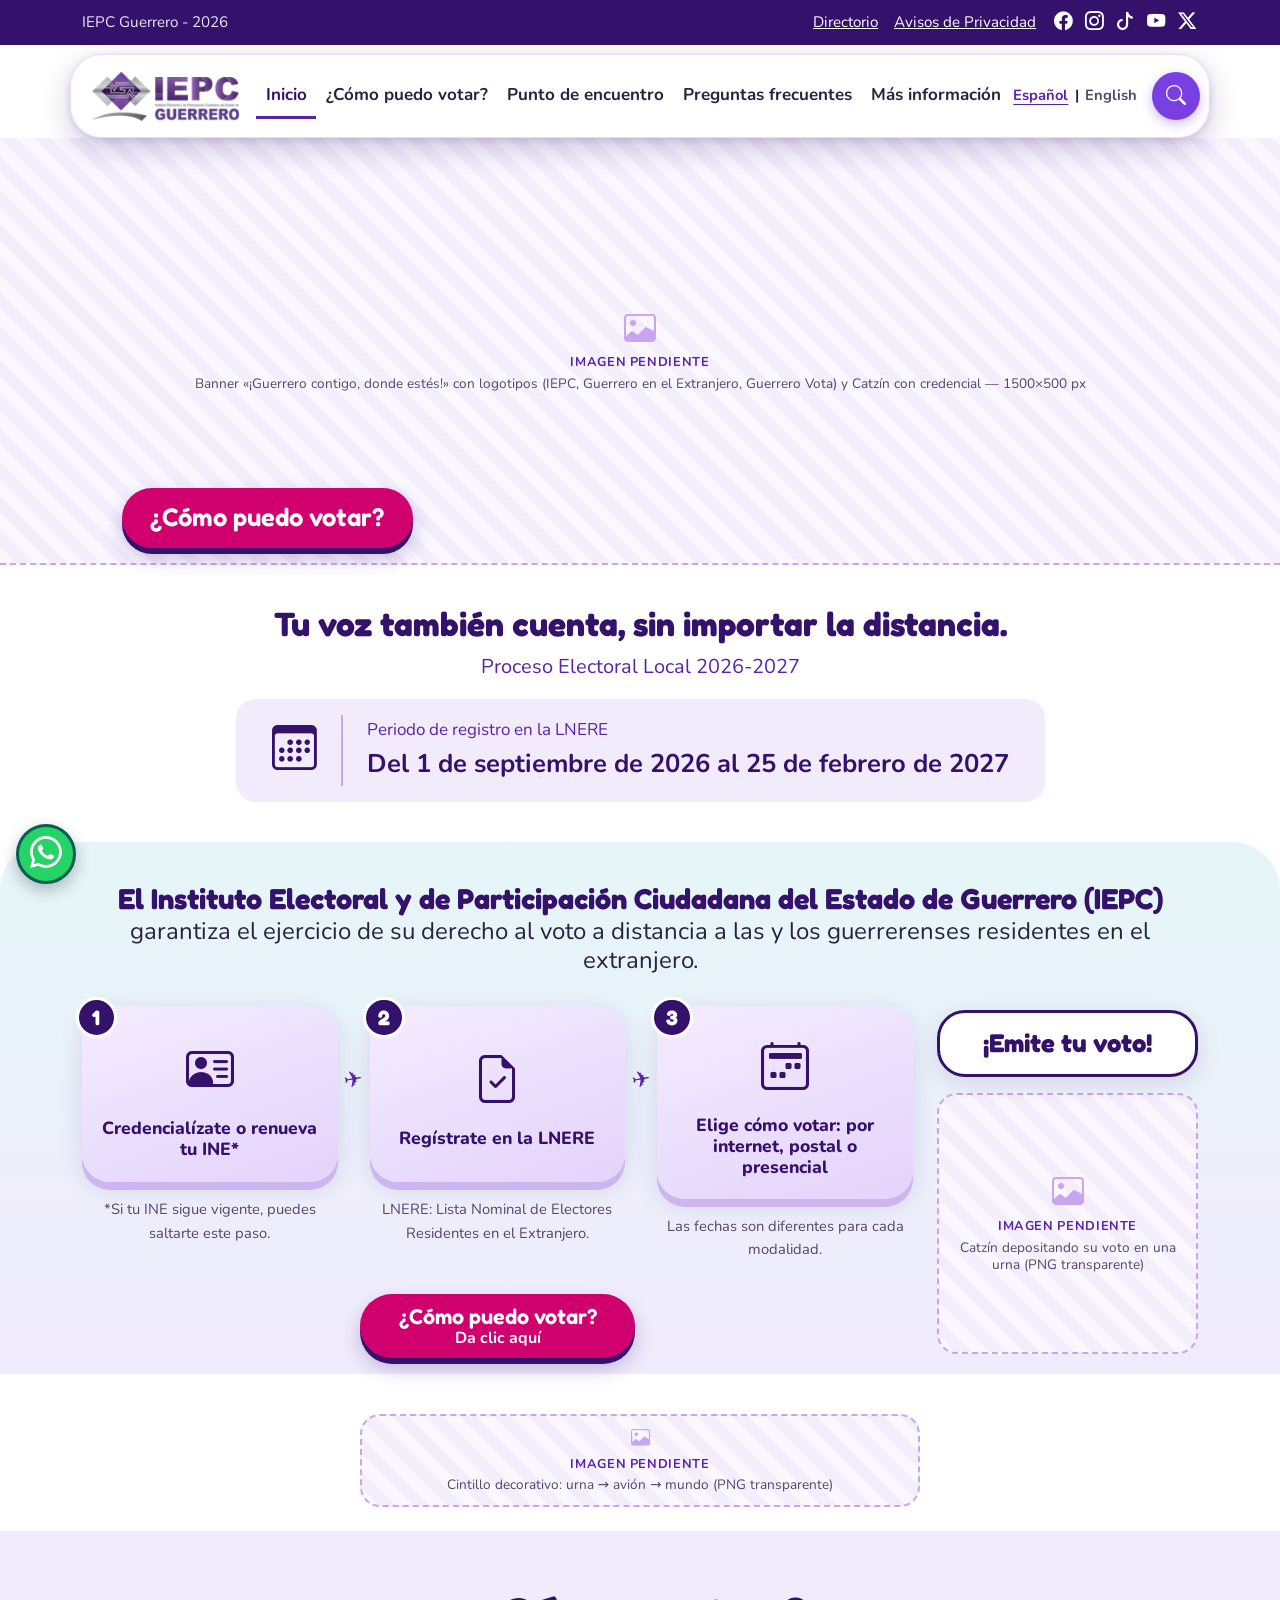
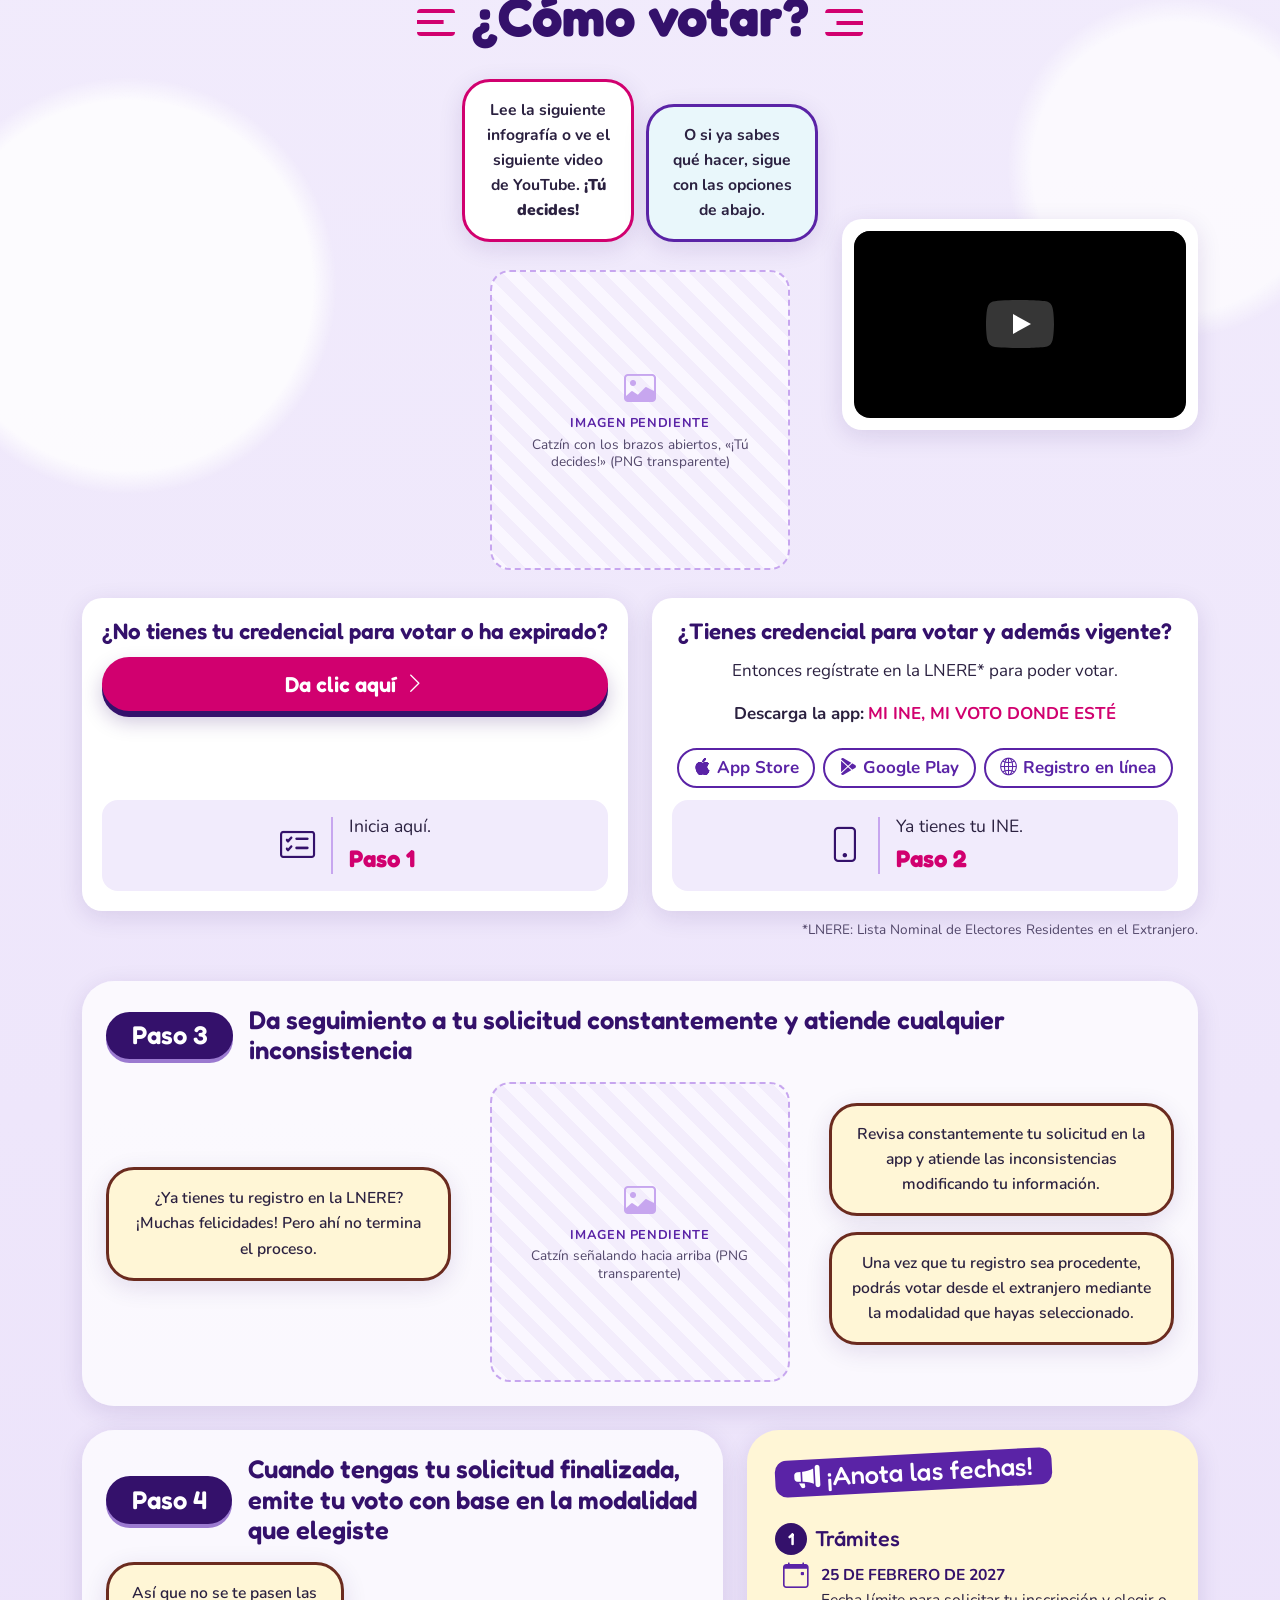
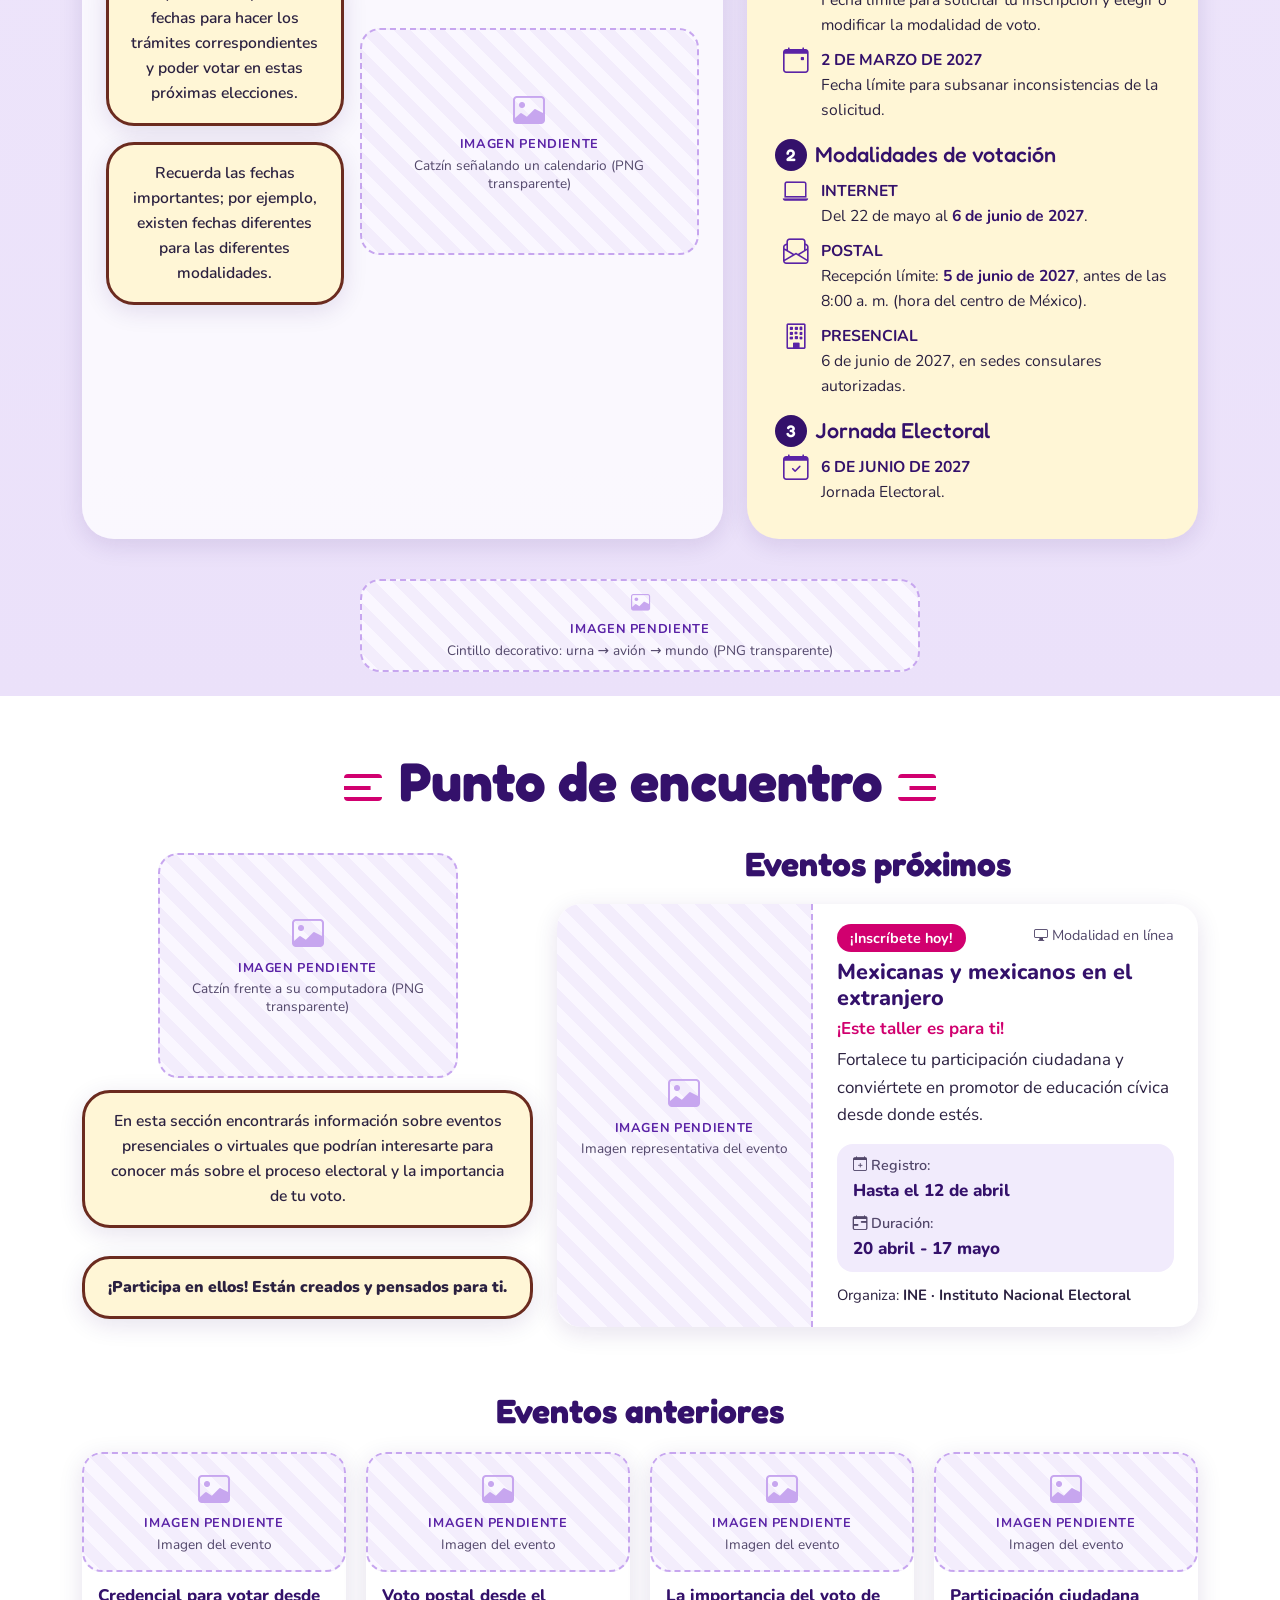
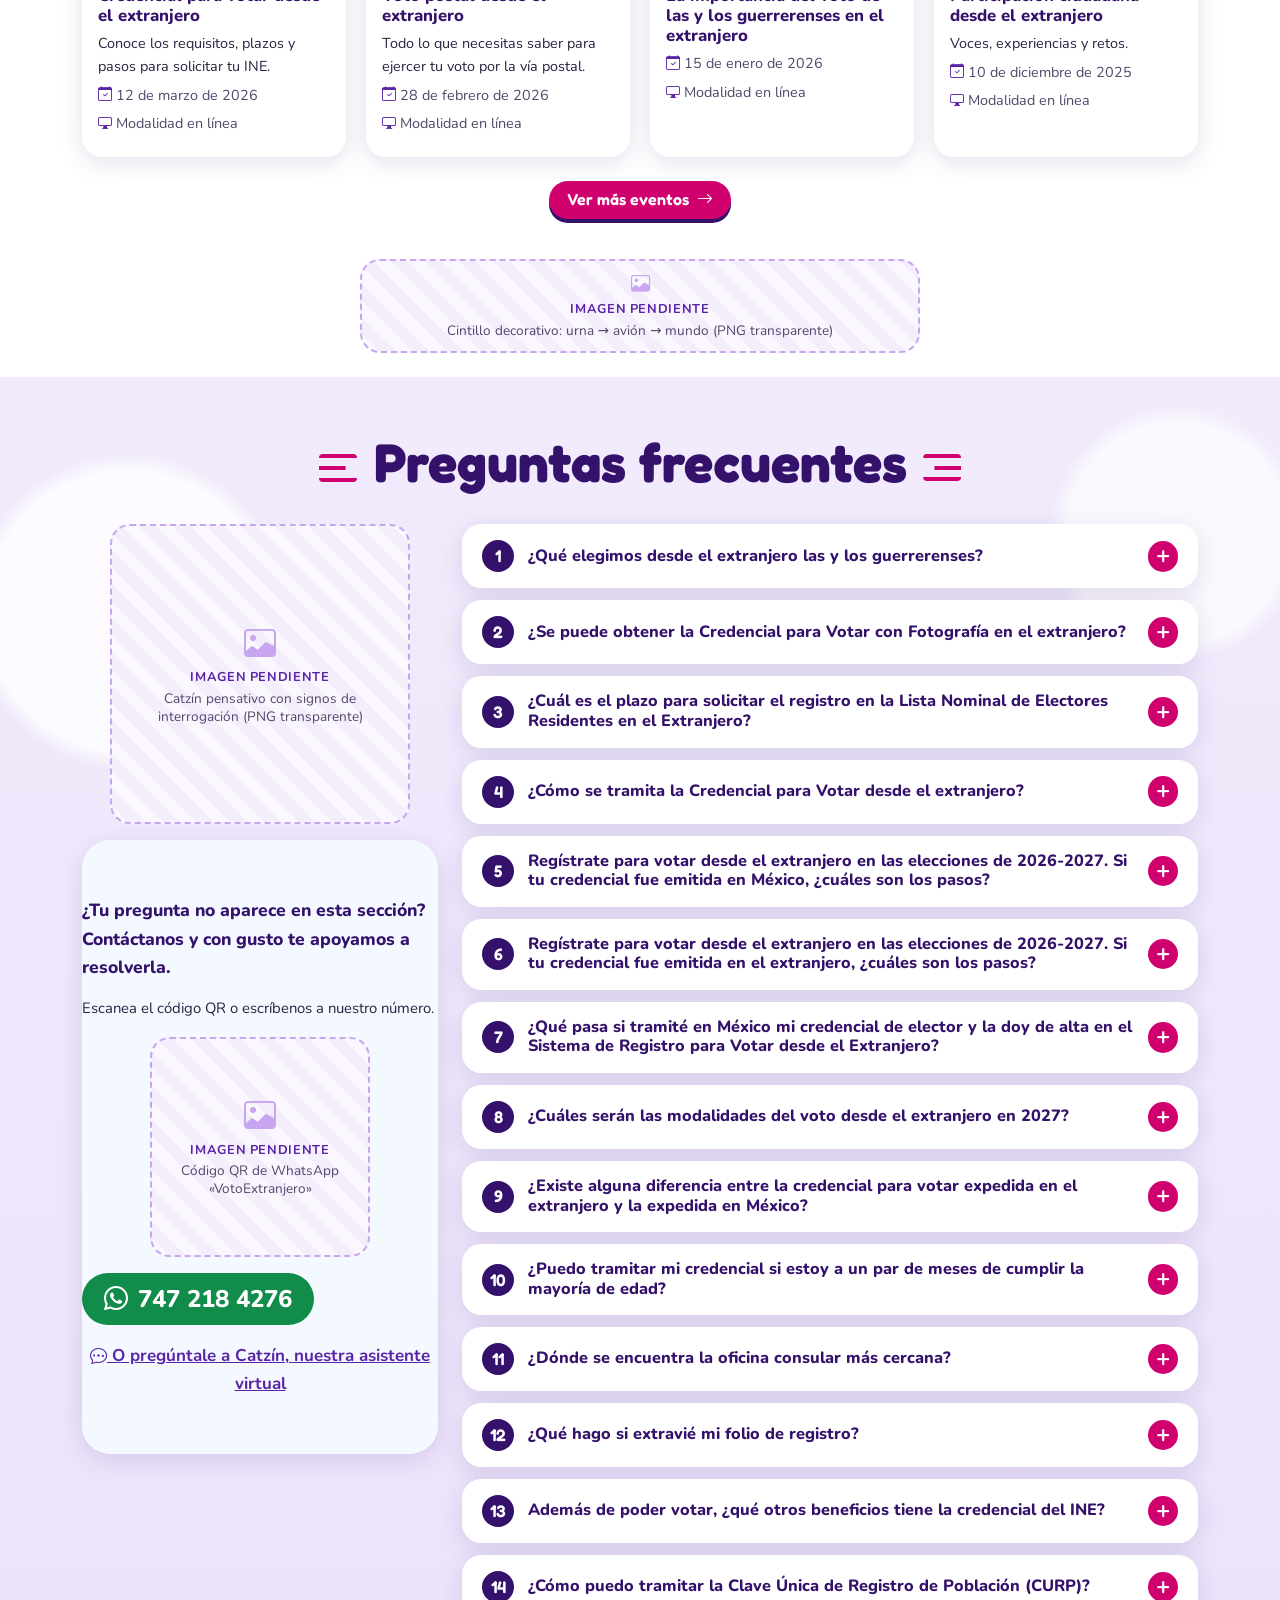
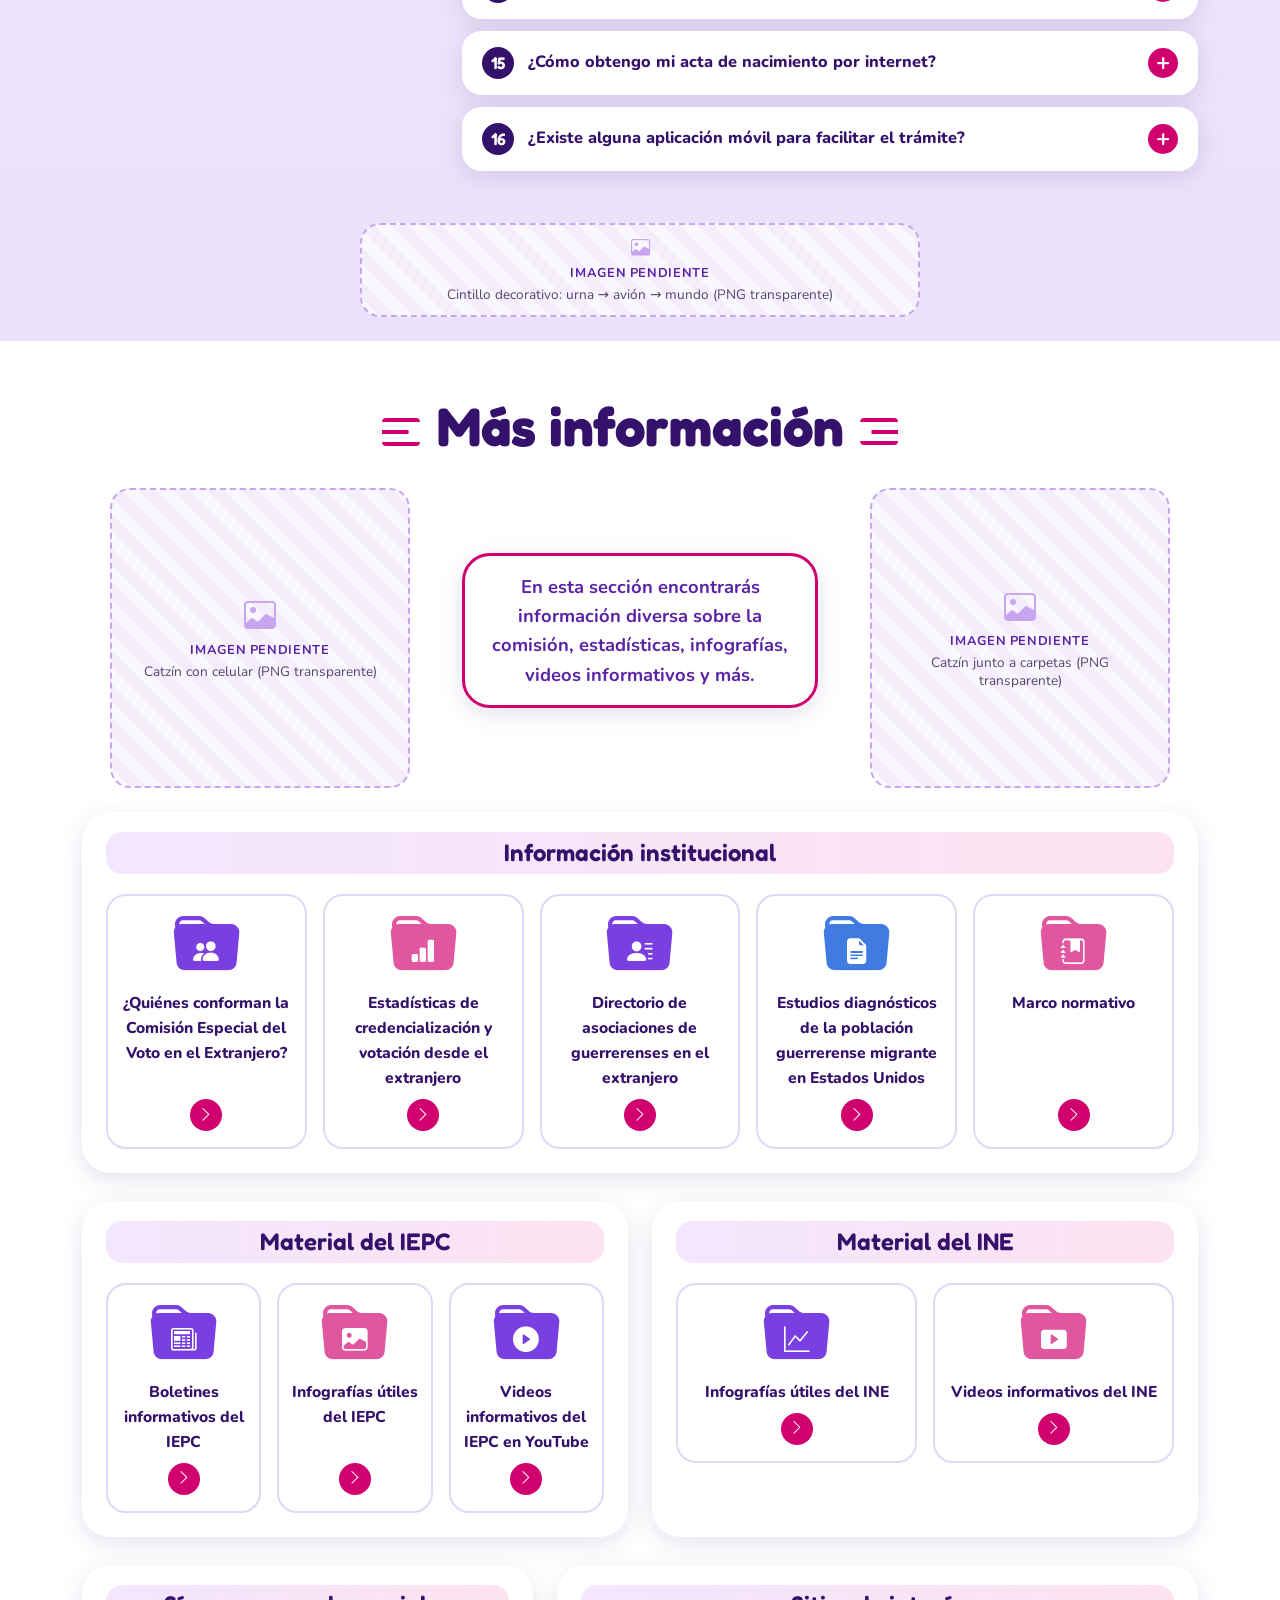
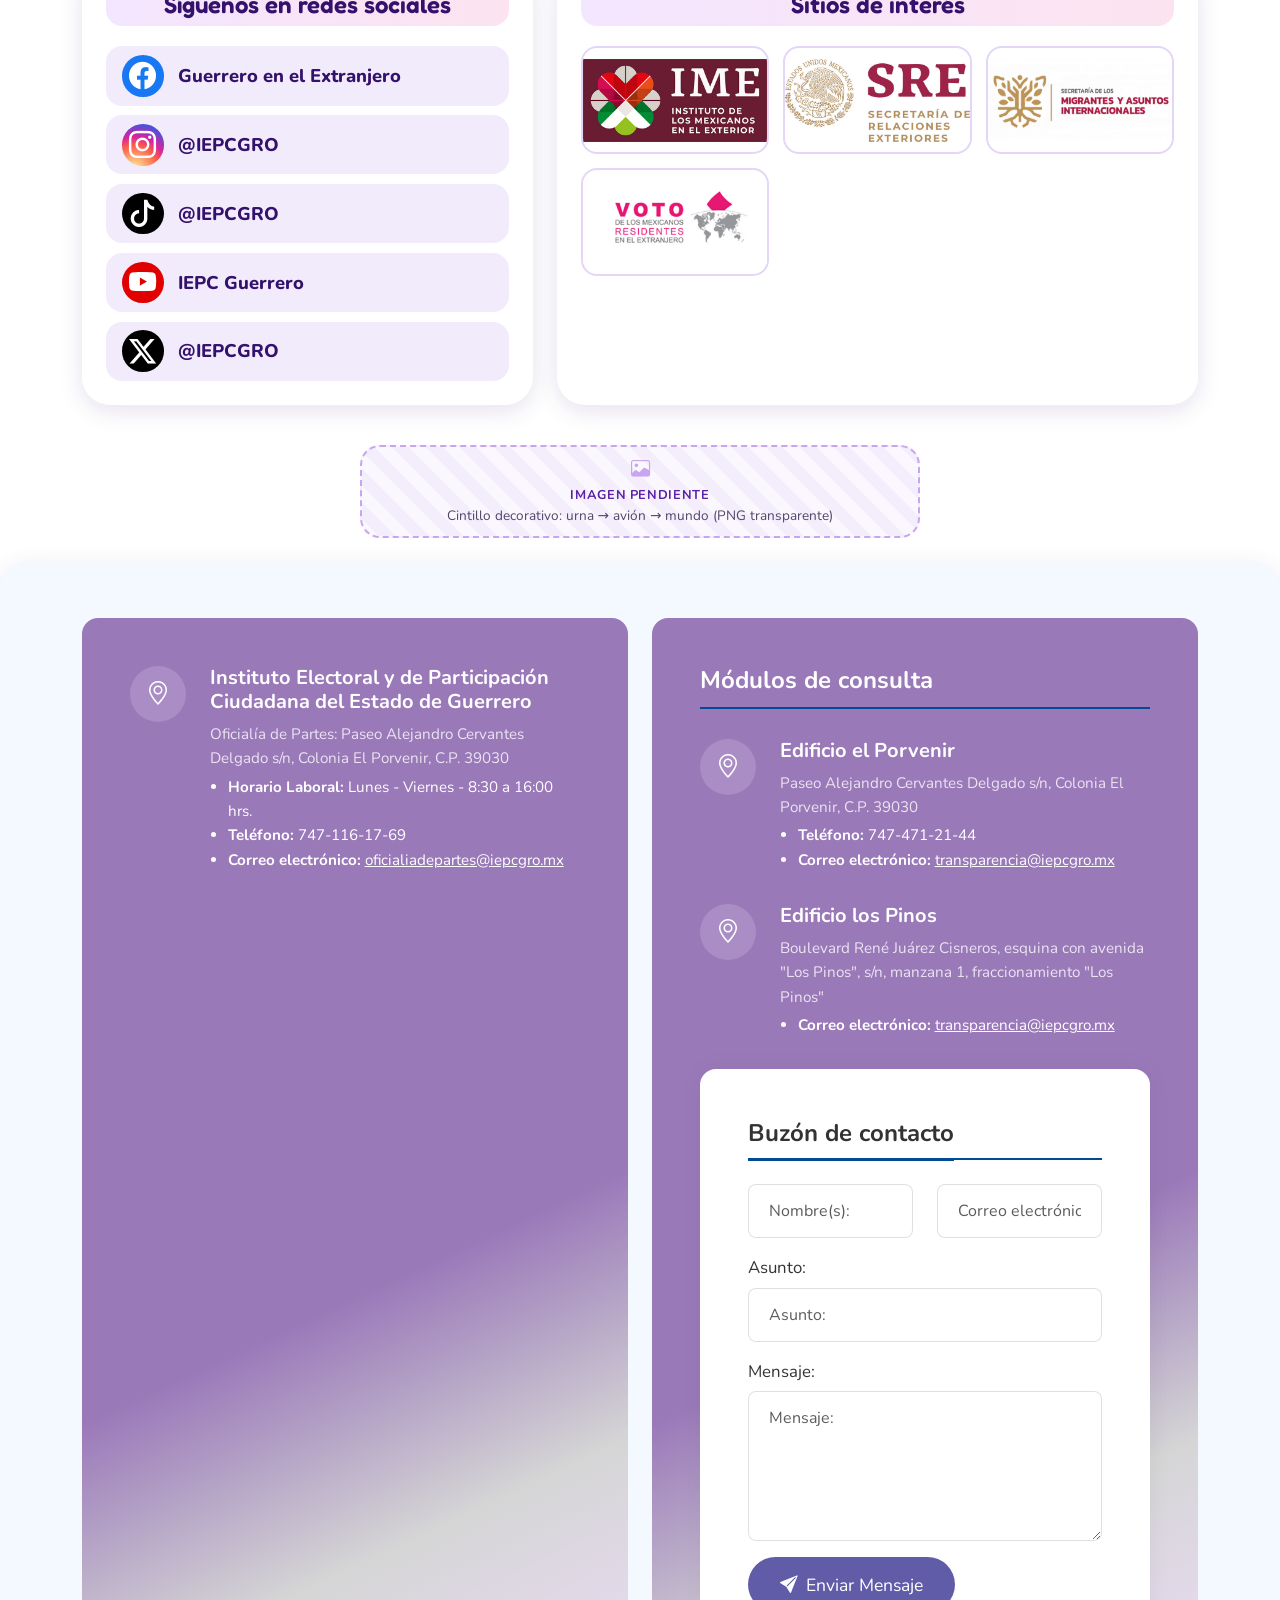
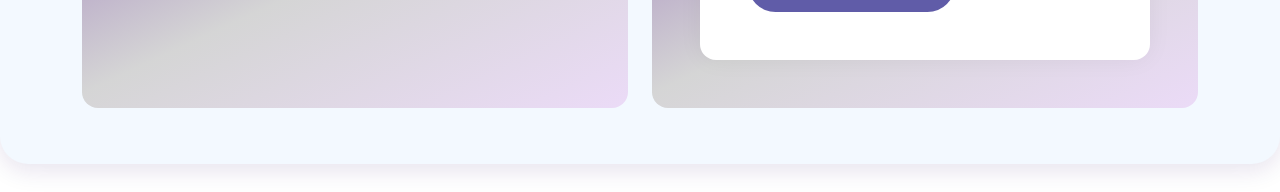
==== commit ad672613: "Barra institucional en la parte superior La barra con año, Directorio, Avisos de Privacidad y redes " ====
--- a/index.html
+++ b/index.html
@@ -24,7 +24,7 @@
     <link href="/vendor/bootstrap/css/bootstrap.min.css" rel="stylesheet">
     <link href="/css/lite-yt-embed.css" rel="stylesheet">
     <link href="/vendor/aos/aos.css" rel="stylesheet">
-    <link href="/css/gvota-v2.css?v=1794512694" rel="stylesheet">
+    <link href="/css/gvota-v2.css?v=1794596272" rel="stylesheet">
 
     <!-- Google tag (gtag.js) -->
     <script async src="https://www.googletagmanager.com/gtag/js?id=G-GBTJ8NQR65"></script>
@@ -38,6 +38,39 @@
 <body data-bs-spy="scroll" data-bs-target="#gv-menu" data-bs-root-margin="0px 0px -55%"      data-nueva-ventana="&#x28;se&#x20;abre&#x20;en&#x20;una&#x20;nueva&#x20;ventana&#x29;">
 
 <a class="gv-skip" href="#contenido">Saltar al contenido</a>
+
+<!-- ===================== BARRA SUPERIOR (igual al pie del portal del IEPC) ===================== -->
+<div class="gv-barra-superior">
+    <div class="container-xl d-flex flex-column flex-md-row align-items-center justify-content-between gap-1 gap-md-2">
+        <p class="mb-0">IEPC Guerrero - 2026</p>
+        <div class="d-flex flex-wrap align-items-center justify-content-center gap-3">
+            <a href="https://www.iepcgro.mx/principal/sitio/directorio" target="_blank" rel="noopener noreferrer">Directorio</a>
+            <a href="https://www.iepcgro.mx/principal/transparencia/avisos_privacidad" target="_blank" rel="noopener noreferrer">Avisos de Privacidad</a>
+            <ul class="gv-redes gv-redes-barra mb-0" aria-label="Redes sociales">
+                                    <li><a href="https&#x3A;&#x2F;&#x2F;www.facebook.com&#x2F;iepcgro" target="_blank" rel="noopener noreferrer" title="Guerrero&#x20;en&#x20;el&#x20;Extranjero">
+                        <i class="bi bi-facebook" aria-hidden="true"></i>
+                        <span class="visually-hidden">Facebook: Guerrero en el Extranjero (se abre en una nueva ventana)</span>
+                    </a></li>
+                                    <li><a href="https&#x3A;&#x2F;&#x2F;www.instagram.com&#x2F;iepcguerrero&#x2F;" target="_blank" rel="noopener noreferrer" title="&#x40;IEPCGRO">
+                        <i class="bi bi-instagram" aria-hidden="true"></i>
+                        <span class="visually-hidden">Instagram: @IEPCGRO (se abre en una nueva ventana)</span>
+                    </a></li>
+                                    <li><a href="https&#x3A;&#x2F;&#x2F;www.tiktok.com&#x2F;&#x40;iepcgro" target="_blank" rel="noopener noreferrer" title="&#x40;IEPCGRO">
+                        <i class="bi bi-tiktok" aria-hidden="true"></i>
+                        <span class="visually-hidden">Tiktok: @IEPCGRO (se abre en una nueva ventana)</span>
+                    </a></li>
+                                    <li><a href="https&#x3A;&#x2F;&#x2F;www.youtube.com&#x2F;user&#x2F;IEEGUERRERO" target="_blank" rel="noopener noreferrer" title="IEPC&#x20;Guerrero">
+                        <i class="bi bi-youtube" aria-hidden="true"></i>
+                        <span class="visually-hidden">Youtube: IEPC Guerrero (se abre en una nueva ventana)</span>
+                    </a></li>
+                                    <li><a href="https&#x3A;&#x2F;&#x2F;twitter.com&#x2F;IEPCGRO" target="_blank" rel="noopener noreferrer" title="&#x40;IEPCGRO">
+                        <i class="bi bi-twitter-x" aria-hidden="true"></i>
+                        <span class="visually-hidden">X: @IEPCGRO (se abre en una nueva ventana)</span>
+                    </a></li>
+                            </ul>
+        </div>
+    </div>
+</div>
 
 <!-- ===================== ENCABEZADO (4.1 A) ===================== -->
 <header class="gv-header">
@@ -823,8 +856,8 @@
 </div>
     </main>
 
-<!-- ===================== CONTACTO (igual al portal del IEPC) ===================== -->
-<section class="gv-contacto" aria-labelledby="gv-contacto-titulo">
+<!-- ===================== PIE: CONTACTO (igual al portal del IEPC) ===================== -->
+<footer class="gv-contacto" aria-labelledby="gv-contacto-titulo">
     <h2 id="gv-contacto-titulo" class="visually-hidden">Instituto Electoral y de Participación Ciudadana del Estado de Guerrero</h2>
     <div class="container-xl">
         <div class="row g-4">
@@ -902,39 +935,6 @@
             </div>
         </div>
     </div>
-</section>
-
-<!-- ===================== PIE DE PÁGINA (igual al portal del IEPC) ===================== -->
-<footer class="gv-pie">
-    <div class="container-xl d-flex flex-column flex-md-row align-items-center justify-content-between gap-2">
-        <p class="mb-0">IEPC Guerrero - 2026</p>
-        <div class="d-flex flex-wrap align-items-center justify-content-center gap-3">
-            <a href="https://www.iepcgro.mx/principal/sitio/directorio" target="_blank" rel="noopener noreferrer">Directorio</a>
-            <a href="https://www.iepcgro.mx/principal/transparencia/avisos_privacidad" target="_blank" rel="noopener noreferrer">Avisos de Privacidad</a>
-            <ul class="gv-redes gv-redes-pie mb-0" aria-label="Redes sociales">
-                                    <li><a href="https&#x3A;&#x2F;&#x2F;www.facebook.com&#x2F;iepcgro" target="_blank" rel="noopener noreferrer" title="Guerrero&#x20;en&#x20;el&#x20;Extranjero">
-                        <i class="bi bi-facebook" aria-hidden="true"></i>
-                        <span class="visually-hidden">Facebook: Guerrero en el Extranjero (se abre en una nueva ventana)</span>
-                    </a></li>
-                                    <li><a href="https&#x3A;&#x2F;&#x2F;www.instagram.com&#x2F;iepcguerrero&#x2F;" target="_blank" rel="noopener noreferrer" title="&#x40;IEPCGRO">
-                        <i class="bi bi-instagram" aria-hidden="true"></i>
-                        <span class="visually-hidden">Instagram: @IEPCGRO (se abre en una nueva ventana)</span>
-                    </a></li>
-                                    <li><a href="https&#x3A;&#x2F;&#x2F;www.tiktok.com&#x2F;&#x40;iepcgro" target="_blank" rel="noopener noreferrer" title="&#x40;IEPCGRO">
-                        <i class="bi bi-tiktok" aria-hidden="true"></i>
-                        <span class="visually-hidden">Tiktok: @IEPCGRO (se abre en una nueva ventana)</span>
-                    </a></li>
-                                    <li><a href="https&#x3A;&#x2F;&#x2F;www.youtube.com&#x2F;user&#x2F;IEEGUERRERO" target="_blank" rel="noopener noreferrer" title="IEPC&#x20;Guerrero">
-                        <i class="bi bi-youtube" aria-hidden="true"></i>
-                        <span class="visually-hidden">Youtube: IEPC Guerrero (se abre en una nueva ventana)</span>
-                    </a></li>
-                                    <li><a href="https&#x3A;&#x2F;&#x2F;twitter.com&#x2F;IEPCGRO" target="_blank" rel="noopener noreferrer" title="&#x40;IEPCGRO">
-                        <i class="bi bi-twitter-x" aria-hidden="true"></i>
-                        <span class="visually-hidden">X: @IEPCGRO (se abre en una nueva ventana)</span>
-                    </a></li>
-                            </ul>
-        </div>
-    </div>
 </footer>
 
 <a href="#contenido" class="gv-subir" aria-label="Volver&#x20;arriba"><i class="bi bi-arrow-up" aria-hidden="true"></i></a>
--- a/css/gvota-v2.css
+++ b/css/gvota-v2.css
@@ -560,11 +560,13 @@
 }
 .gv-contacto-enviar:hover { background: #286090; }
 
-/* ---------- Pie de página y «subir» ---------- */
-.gv-pie { background: var(--gv-morado-osc); color: #ece4fb; padding: 1.25rem 0; margin-top: 0; }
-.gv-pie a { color: #fff; }
-.gv-redes-pie { justify-content: center; }
-.gv-redes-pie a { color: #fff; font-size: 1.25rem; }
+/* ---------- Barra superior (igual al pie del portal del IEPC) y «subir» ---------- */
+.gv-barra-superior { background: var(--gv-morado-osc); color: #ece4fb; padding: .6rem 0; font-size: .95rem; }
+.gv-barra-superior a { color: #fff; }
+.gv-barra-superior a:hover { color: var(--gv-rosa-claro); }
+.gv-redes-barra { justify-content: center; }
+.gv-redes-barra a { color: #fff; font-size: 1.15rem; }
+.gv-redes-barra a:hover { color: var(--gv-rosa-claro); }
 .gv-subir {
     position: fixed; right: 1rem; bottom: 1rem; z-index: 1035; width: 46px; height: 46px; border-radius: 50%;
     background: var(--gv-morado); color: #fff; display: flex; align-items: center; justify-content: center; font-size: 1.3rem;
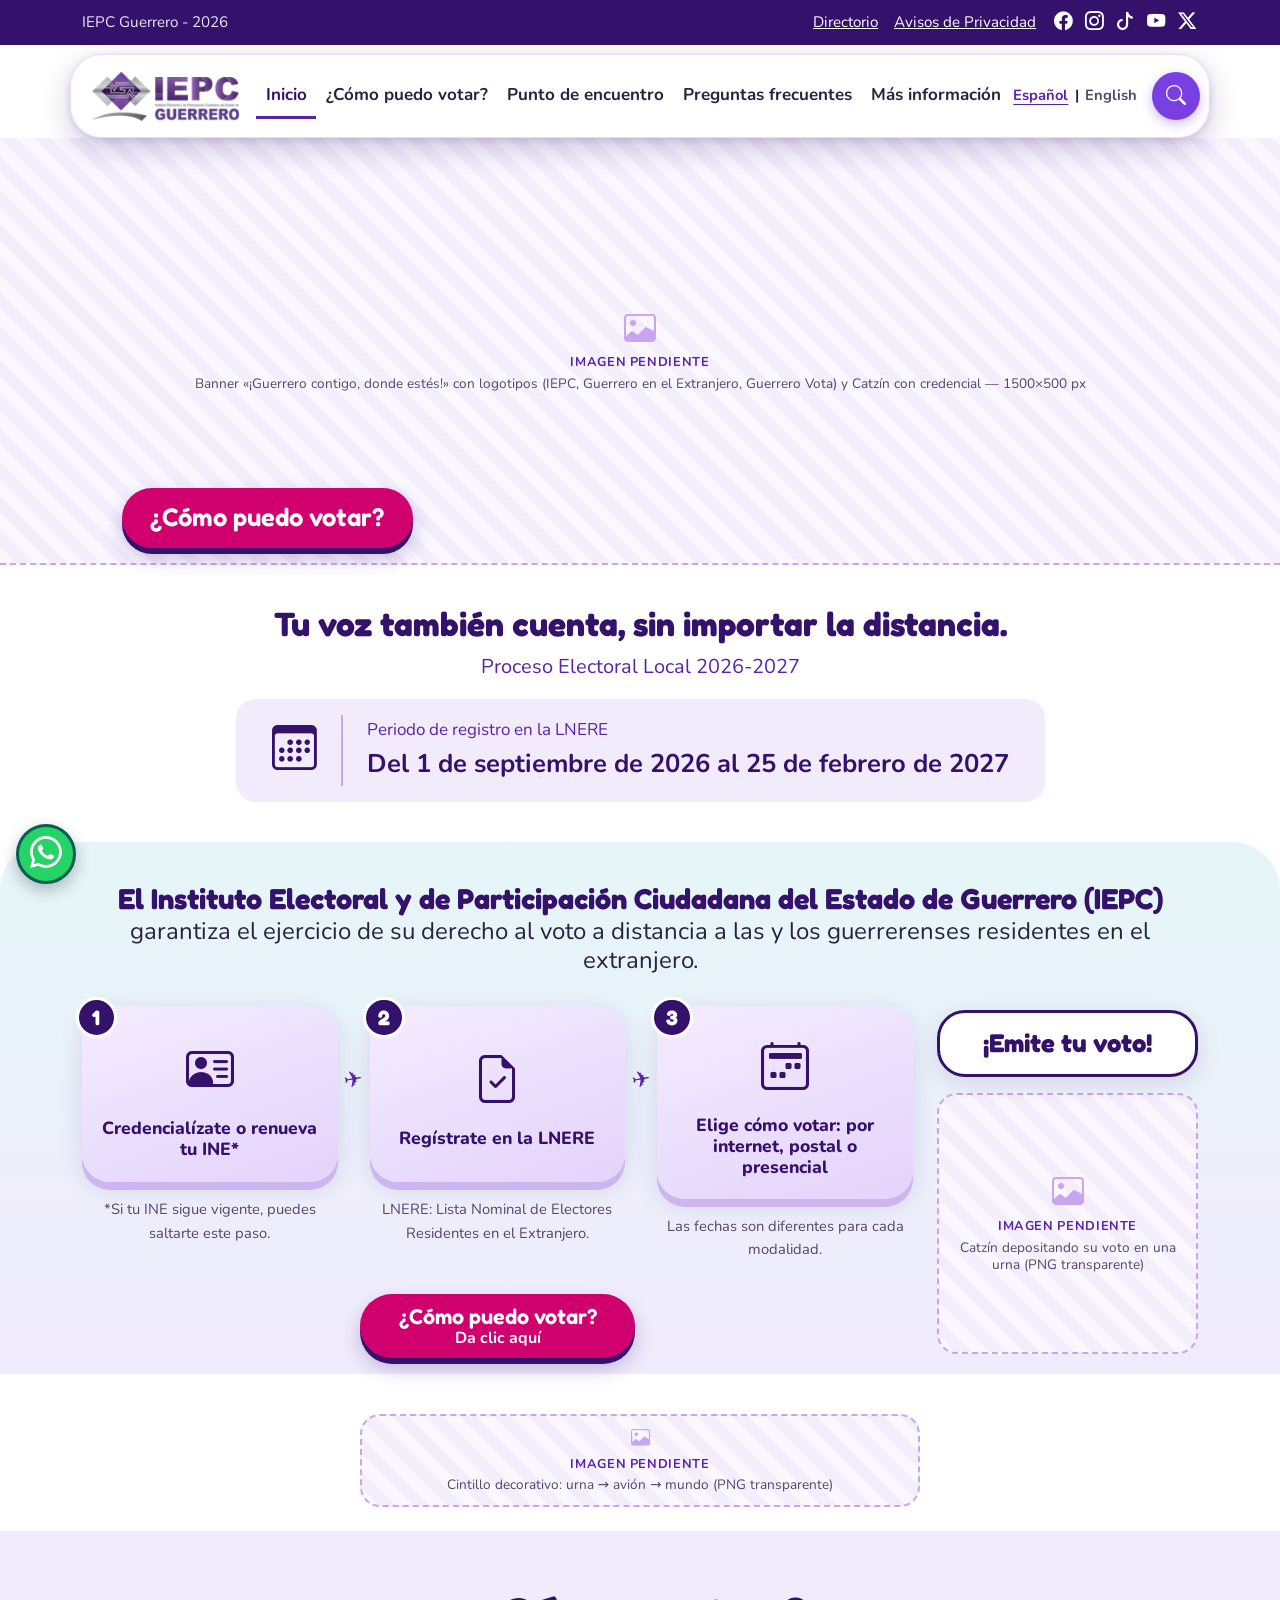
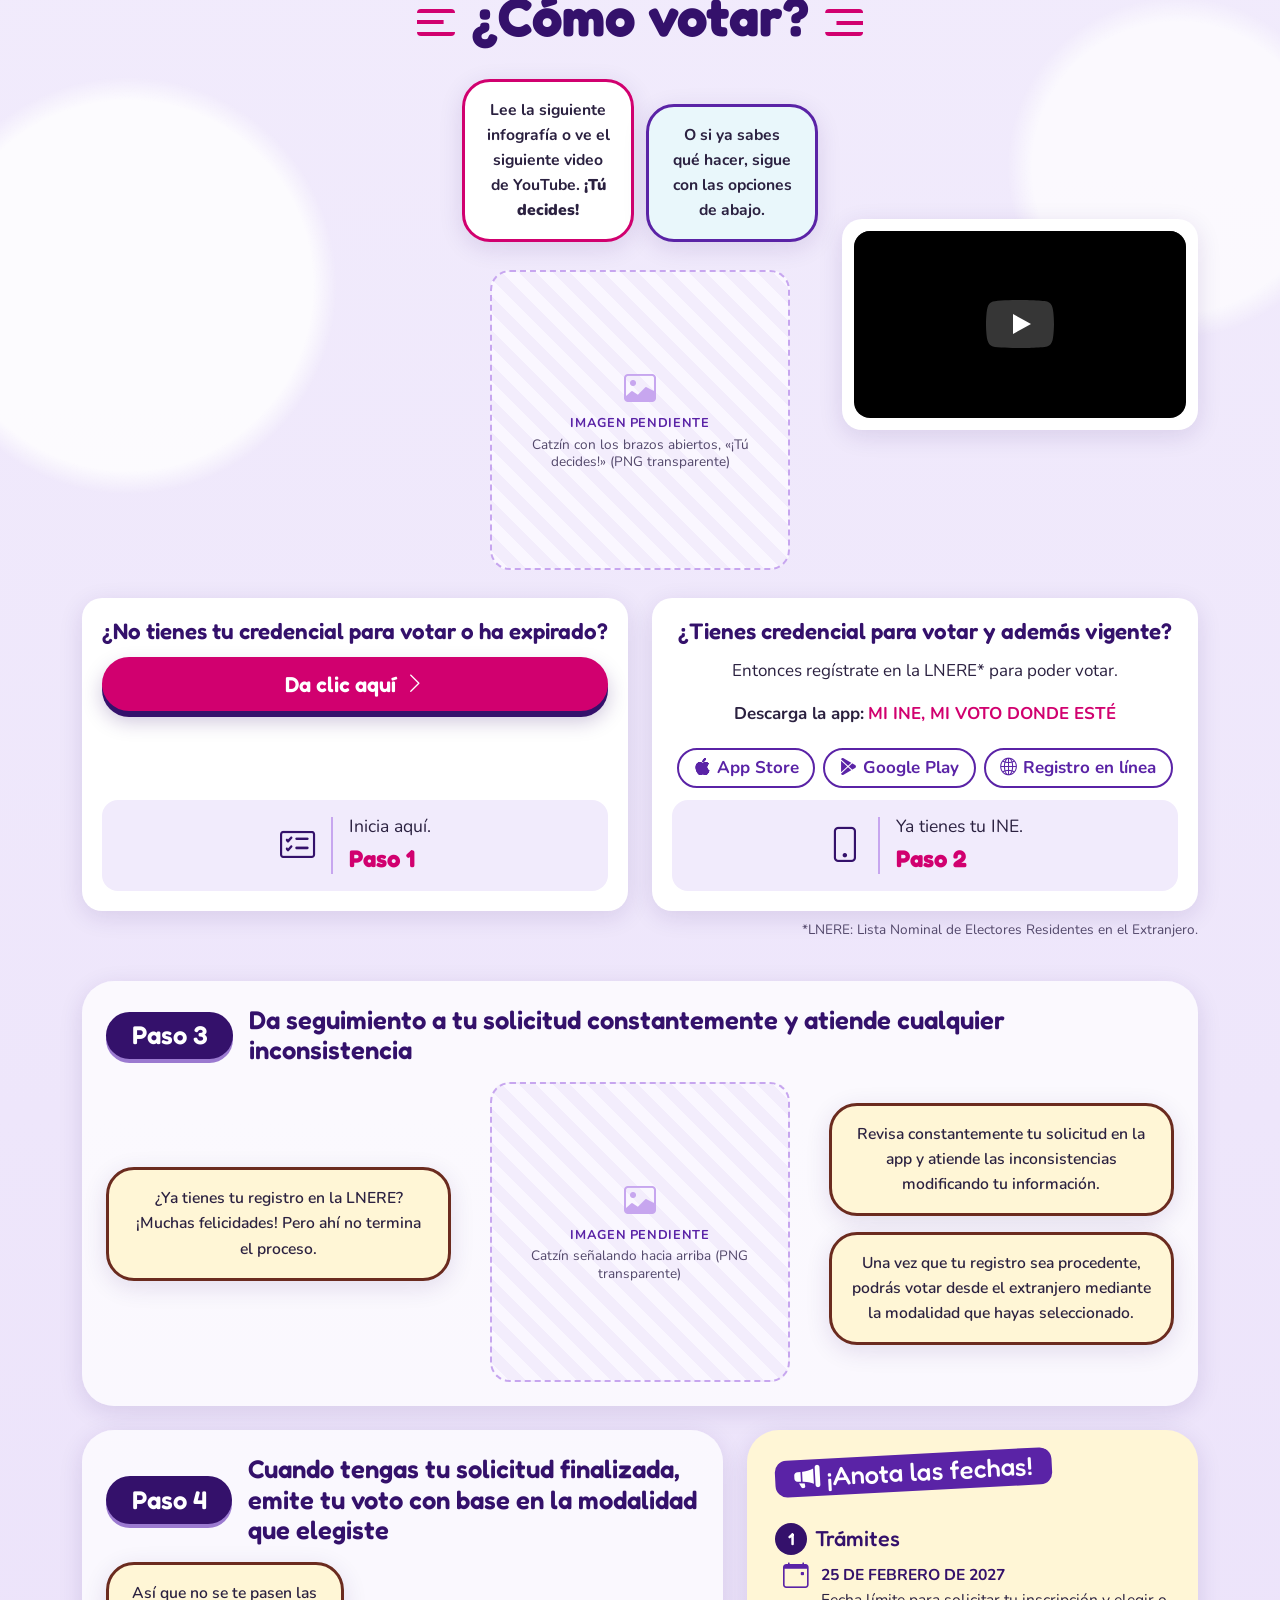
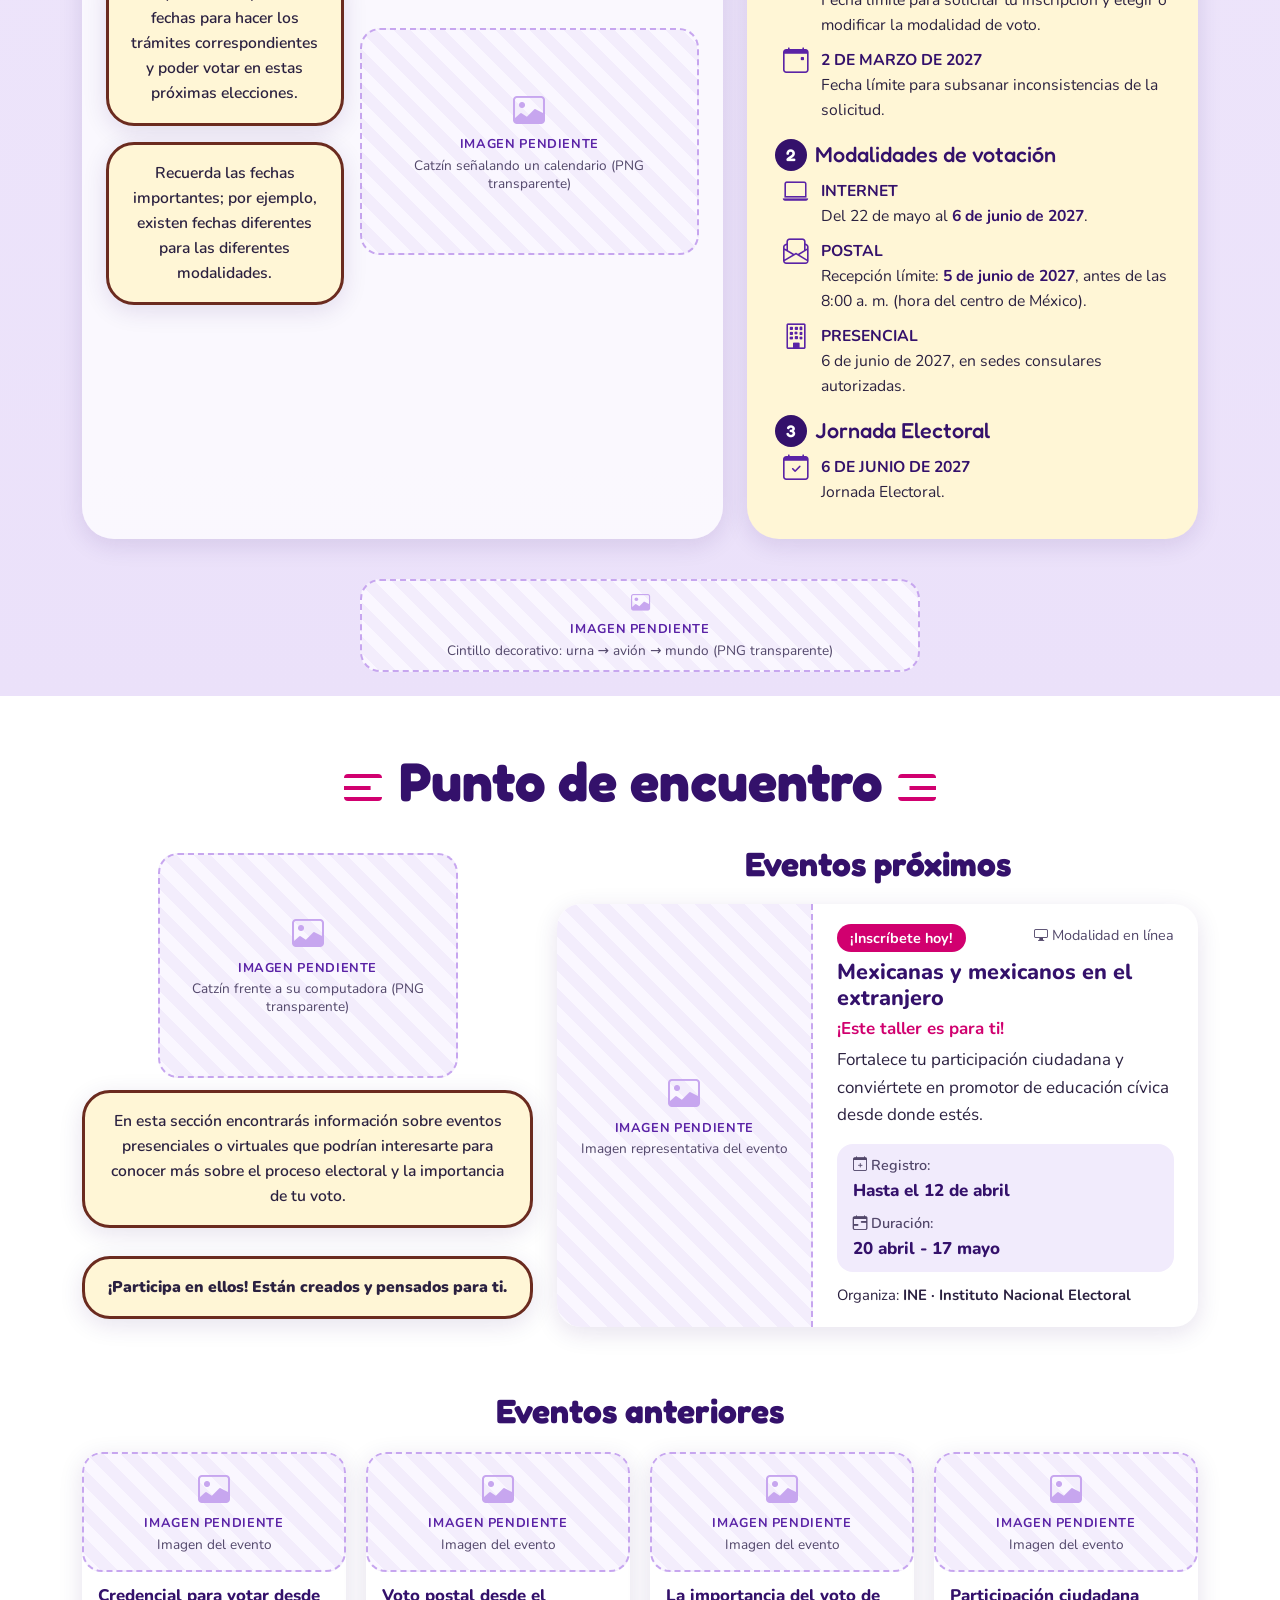
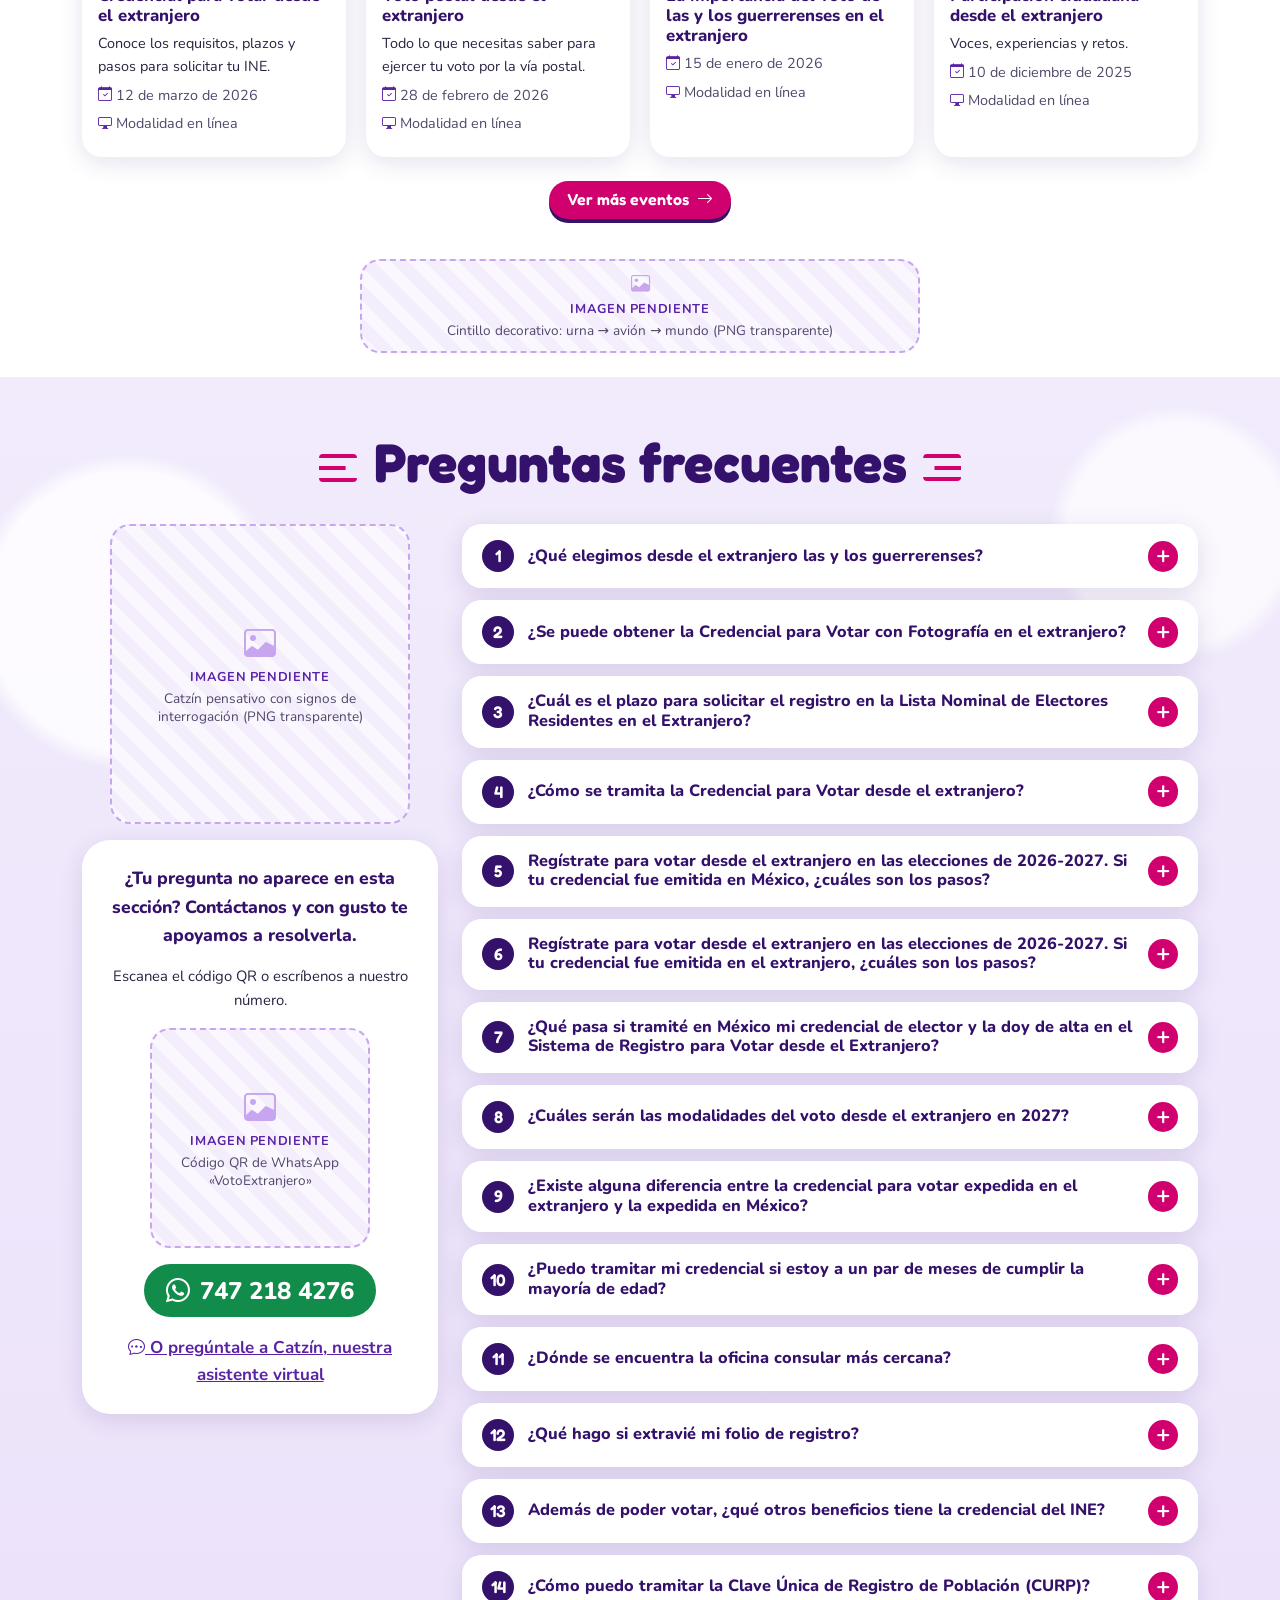
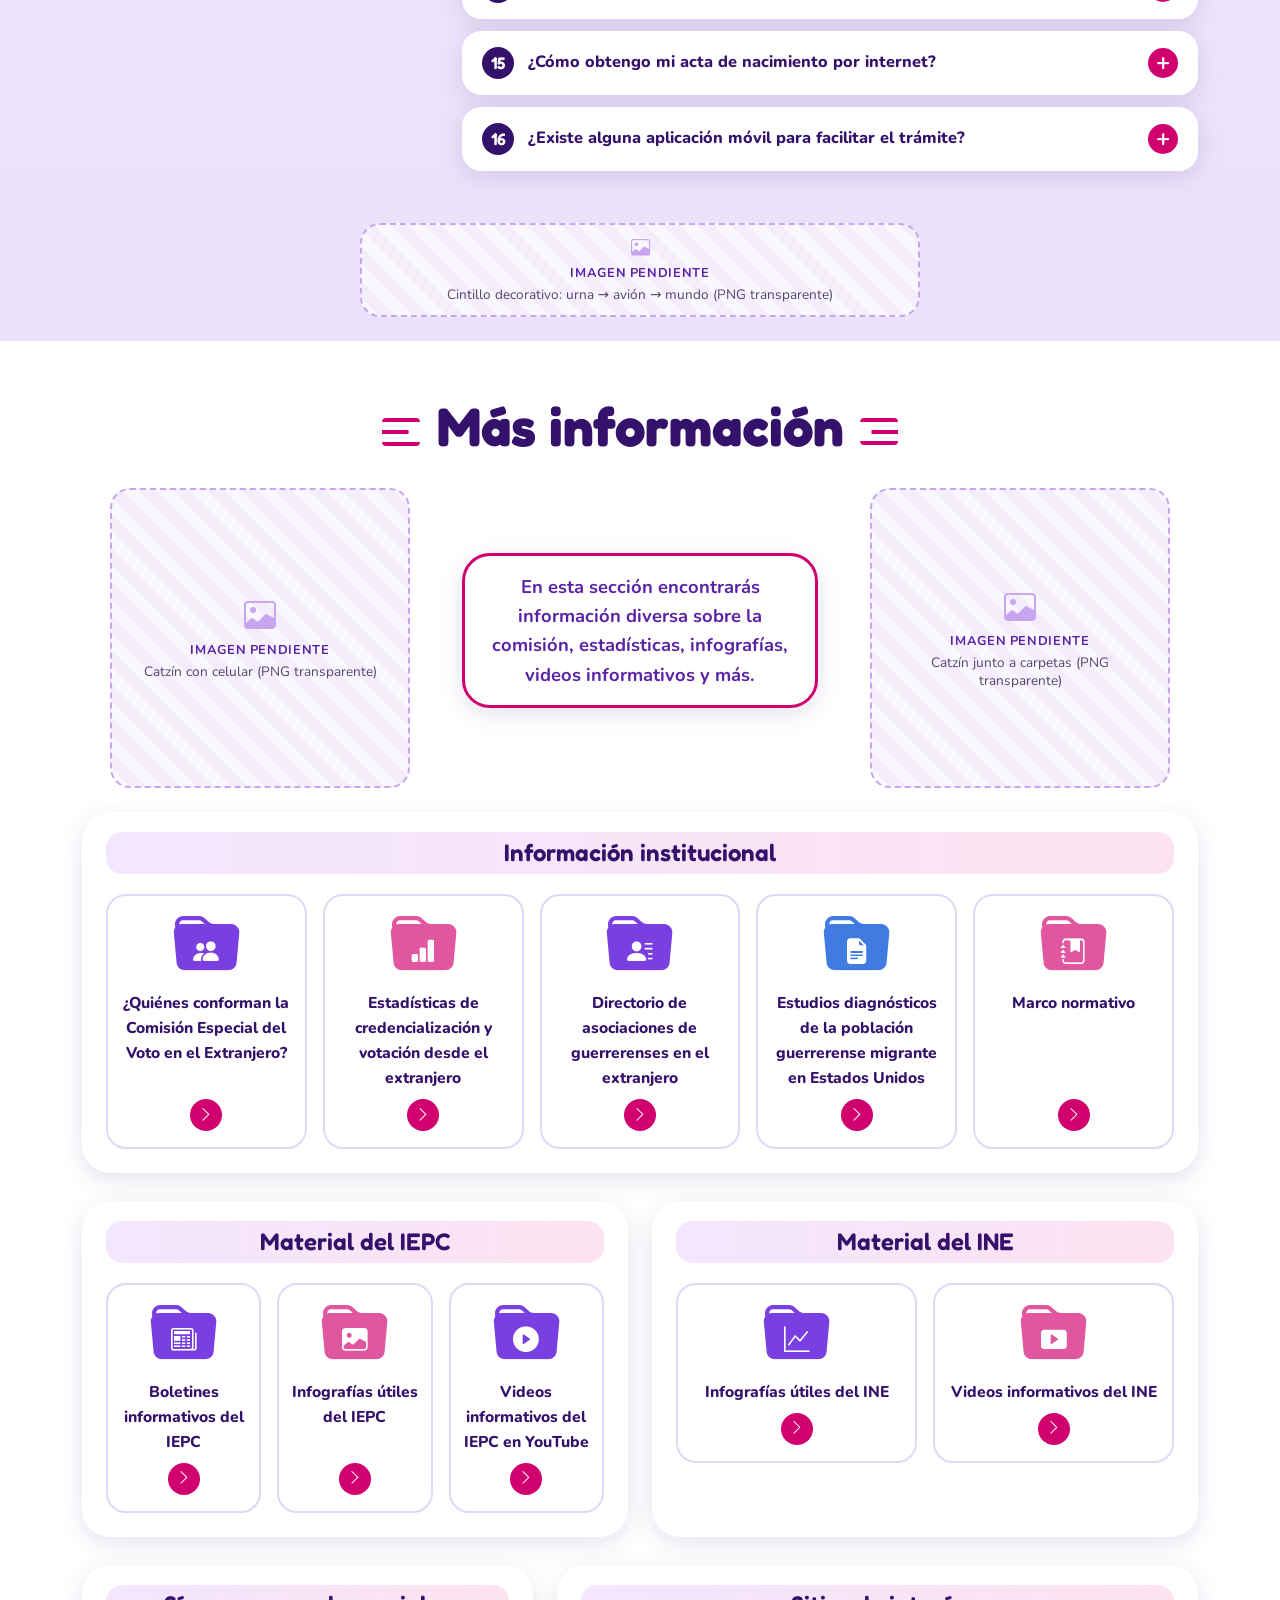
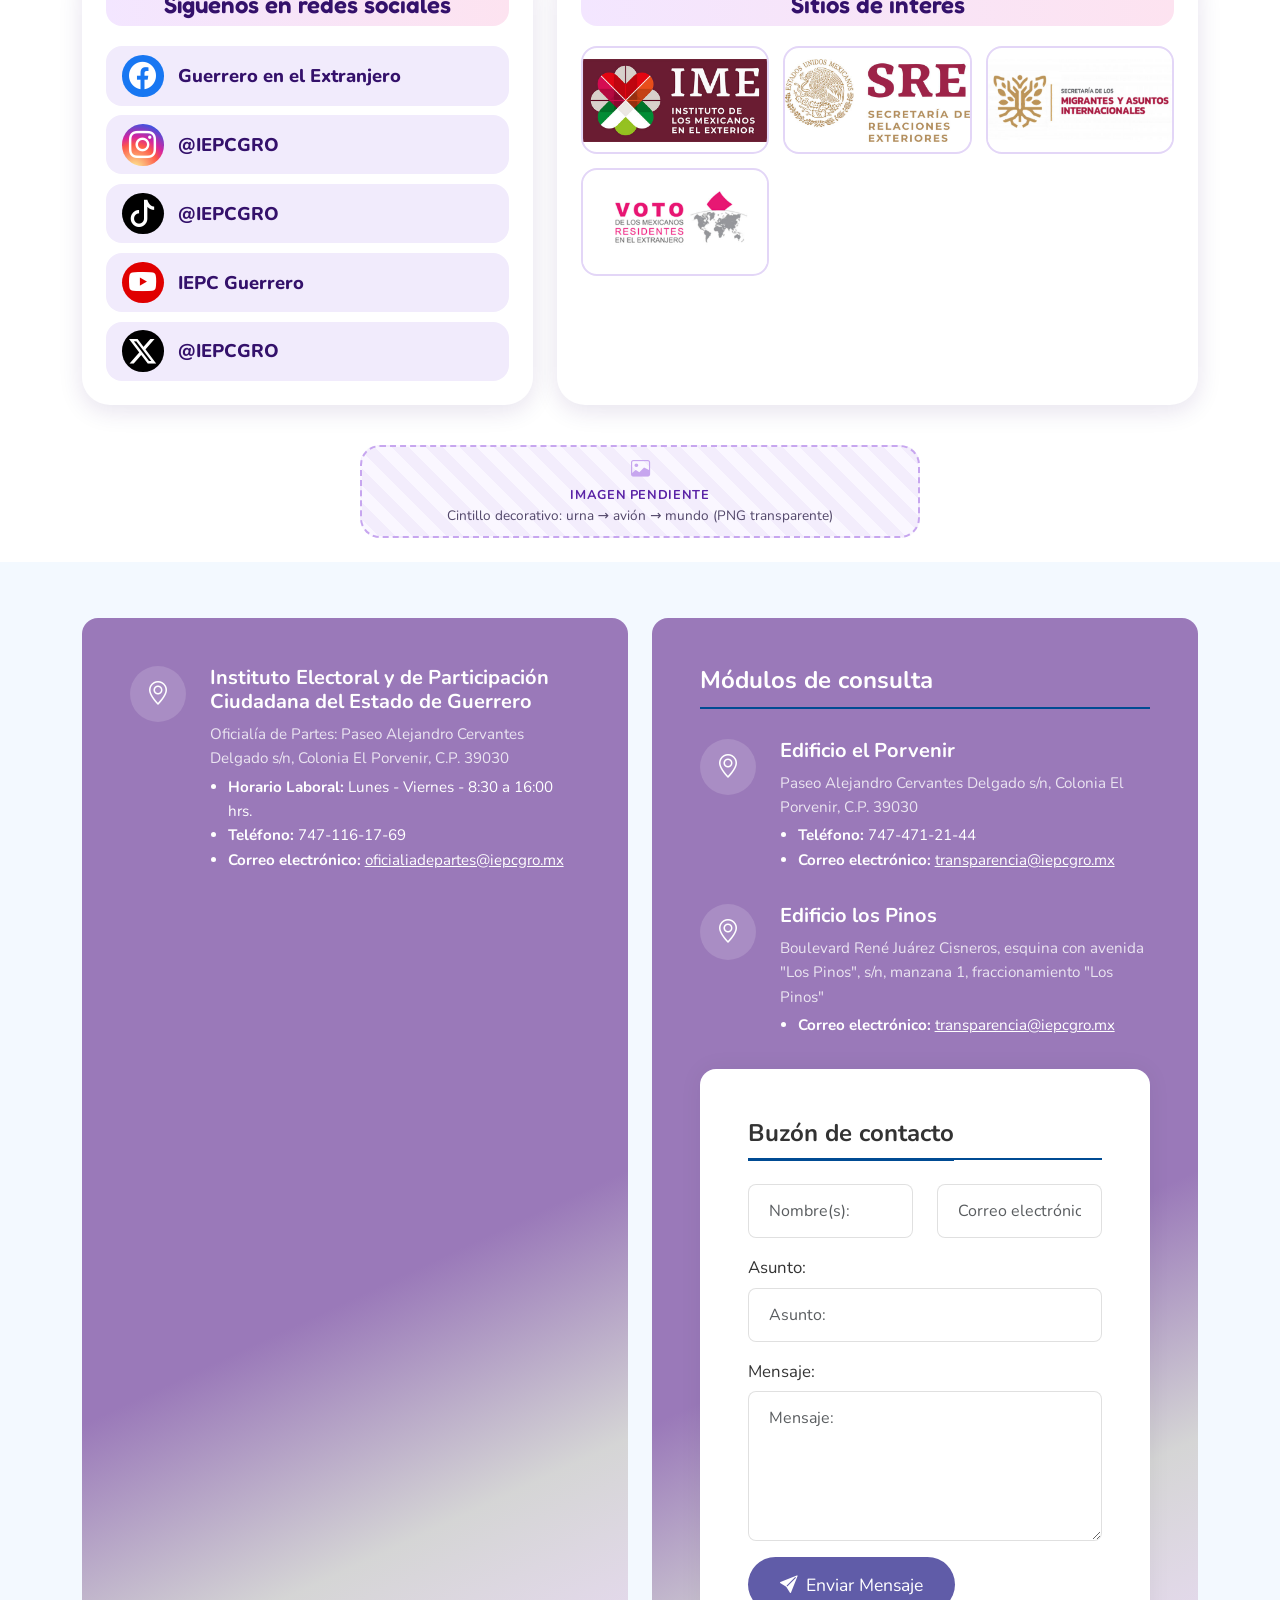
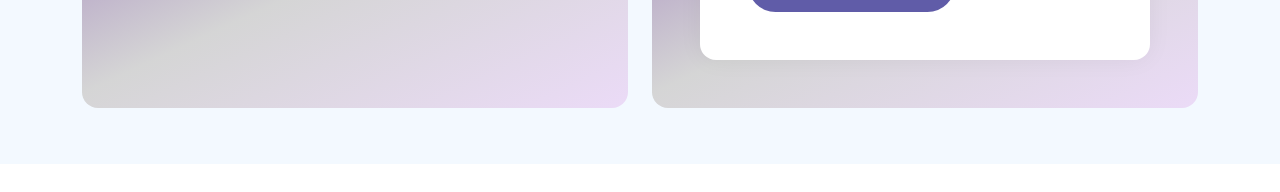
==== commit a9f1c8c1: "Corrige choque de la clase gv-contacto El pie de contacto usaba .gv-contacto, la misma clase del rec" ====
--- a/index.html
+++ b/index.html
@@ -24,7 +24,7 @@
     <link href="/vendor/bootstrap/css/bootstrap.min.css" rel="stylesheet">
     <link href="/css/lite-yt-embed.css" rel="stylesheet">
     <link href="/vendor/aos/aos.css" rel="stylesheet">
-    <link href="/css/gvota-v2.css?v=1794596272" rel="stylesheet">
+    <link href="/css/gvota-v2.css?v=1794596629" rel="stylesheet">
 
     <!-- Google tag (gtag.js) -->
     <script async src="https://www.googletagmanager.com/gtag/js?id=G-GBTJ8NQR65"></script>
@@ -857,7 +857,7 @@
     </main>
 
 <!-- ===================== PIE: CONTACTO (igual al portal del IEPC) ===================== -->
-<footer class="gv-contacto" aria-labelledby="gv-contacto-titulo">
+<footer class="gv-pie-contacto" aria-labelledby="gv-contacto-titulo">
     <h2 id="gv-contacto-titulo" class="visually-hidden">Instituto Electoral y de Participación Ciudadana del Estado de Guerrero</h2>
     <div class="container-xl">
         <div class="row g-4">
--- a/css/gvota-v2.css
+++ b/css/gvota-v2.css
@@ -527,7 +527,7 @@
 @media (max-width: 575.98px) { .gv-whatsapp-flotante { width: 54px; height: 54px; font-size: 1.7rem; } .gv-chat-ventana { bottom: 68px; } }
 
 /* ---------- Contacto (mismo diseño que el portal del IEPC) ---------- */
-.gv-contacto { background: #f3f9ff; padding: 3.5rem 0; text-align: left; }
+.gv-pie-contacto { background: #f3f9ff; padding: 3.5rem 0; }
 .gv-contacto-item > div:last-child { min-width: 0; overflow-wrap: anywhere; }
 .gv-contacto-caja {
     height: 100%; padding: 1.5rem; border-radius: 1rem; color: #fff;
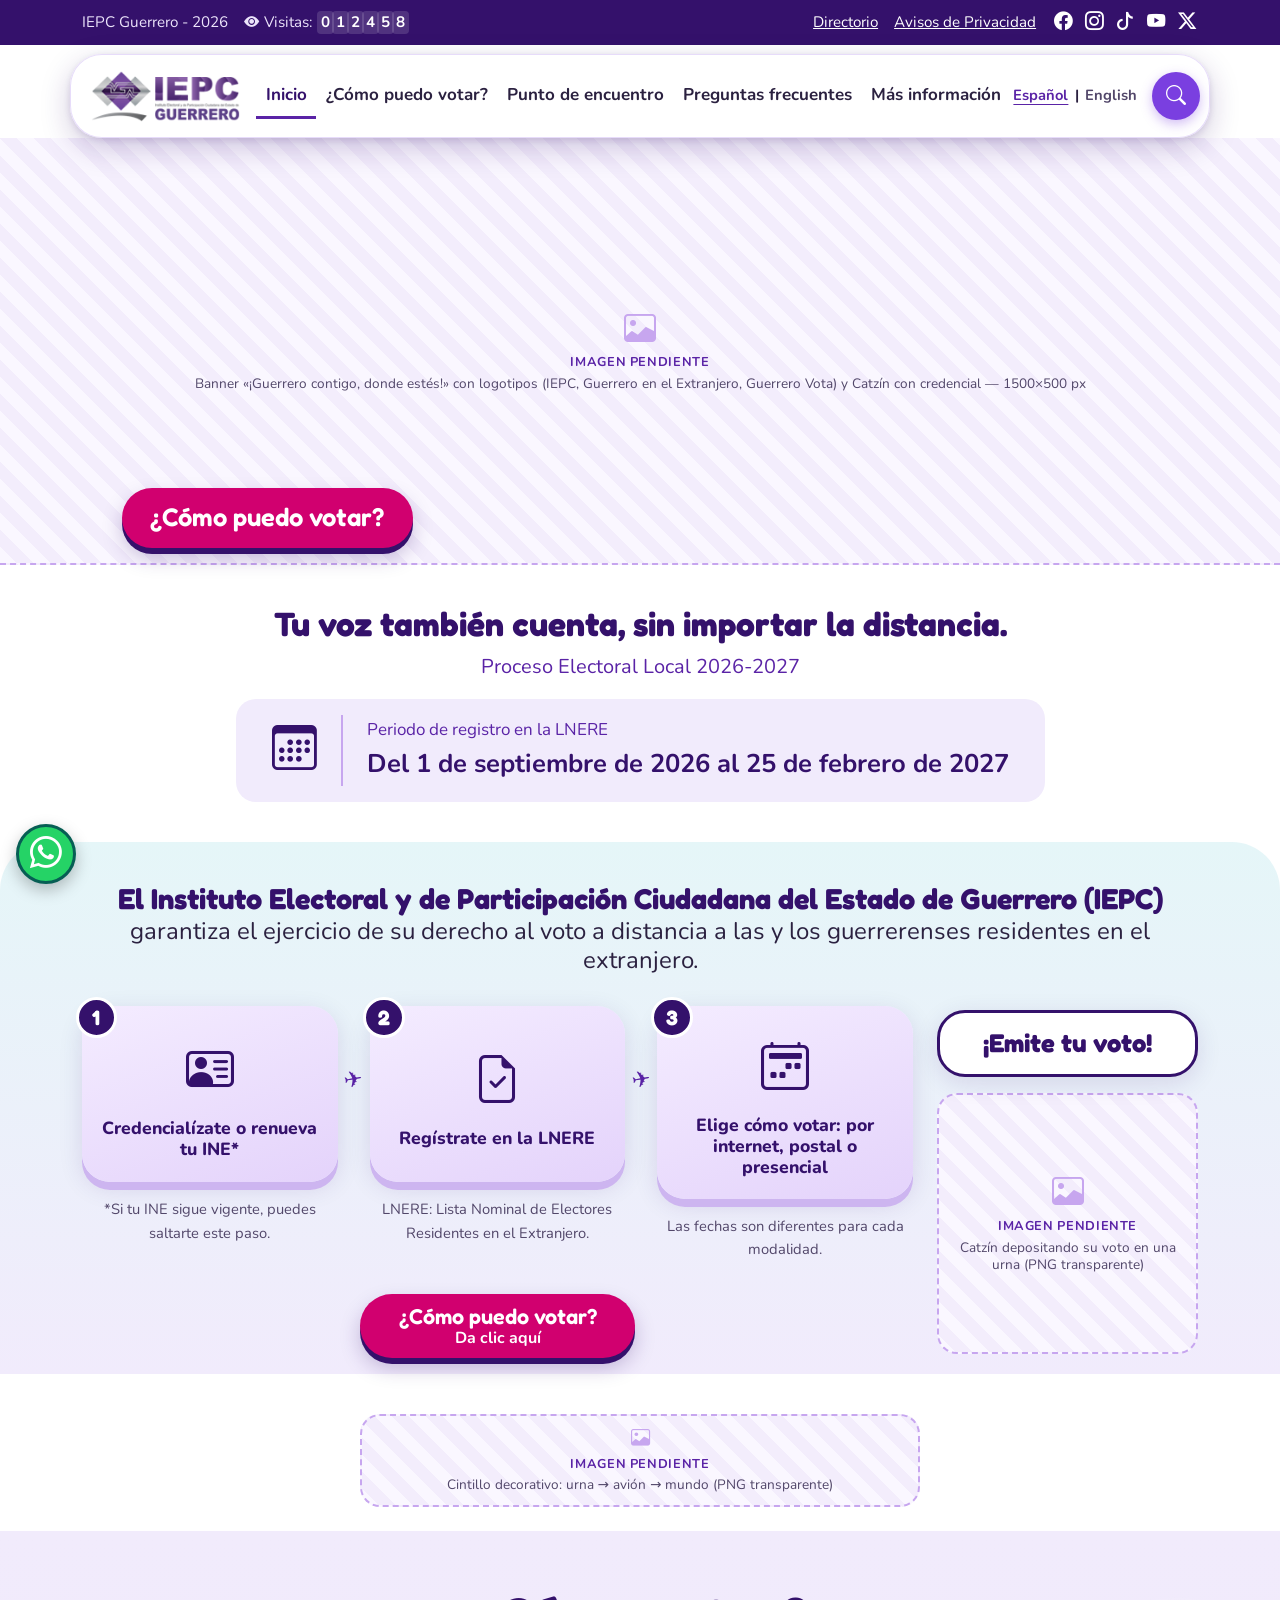
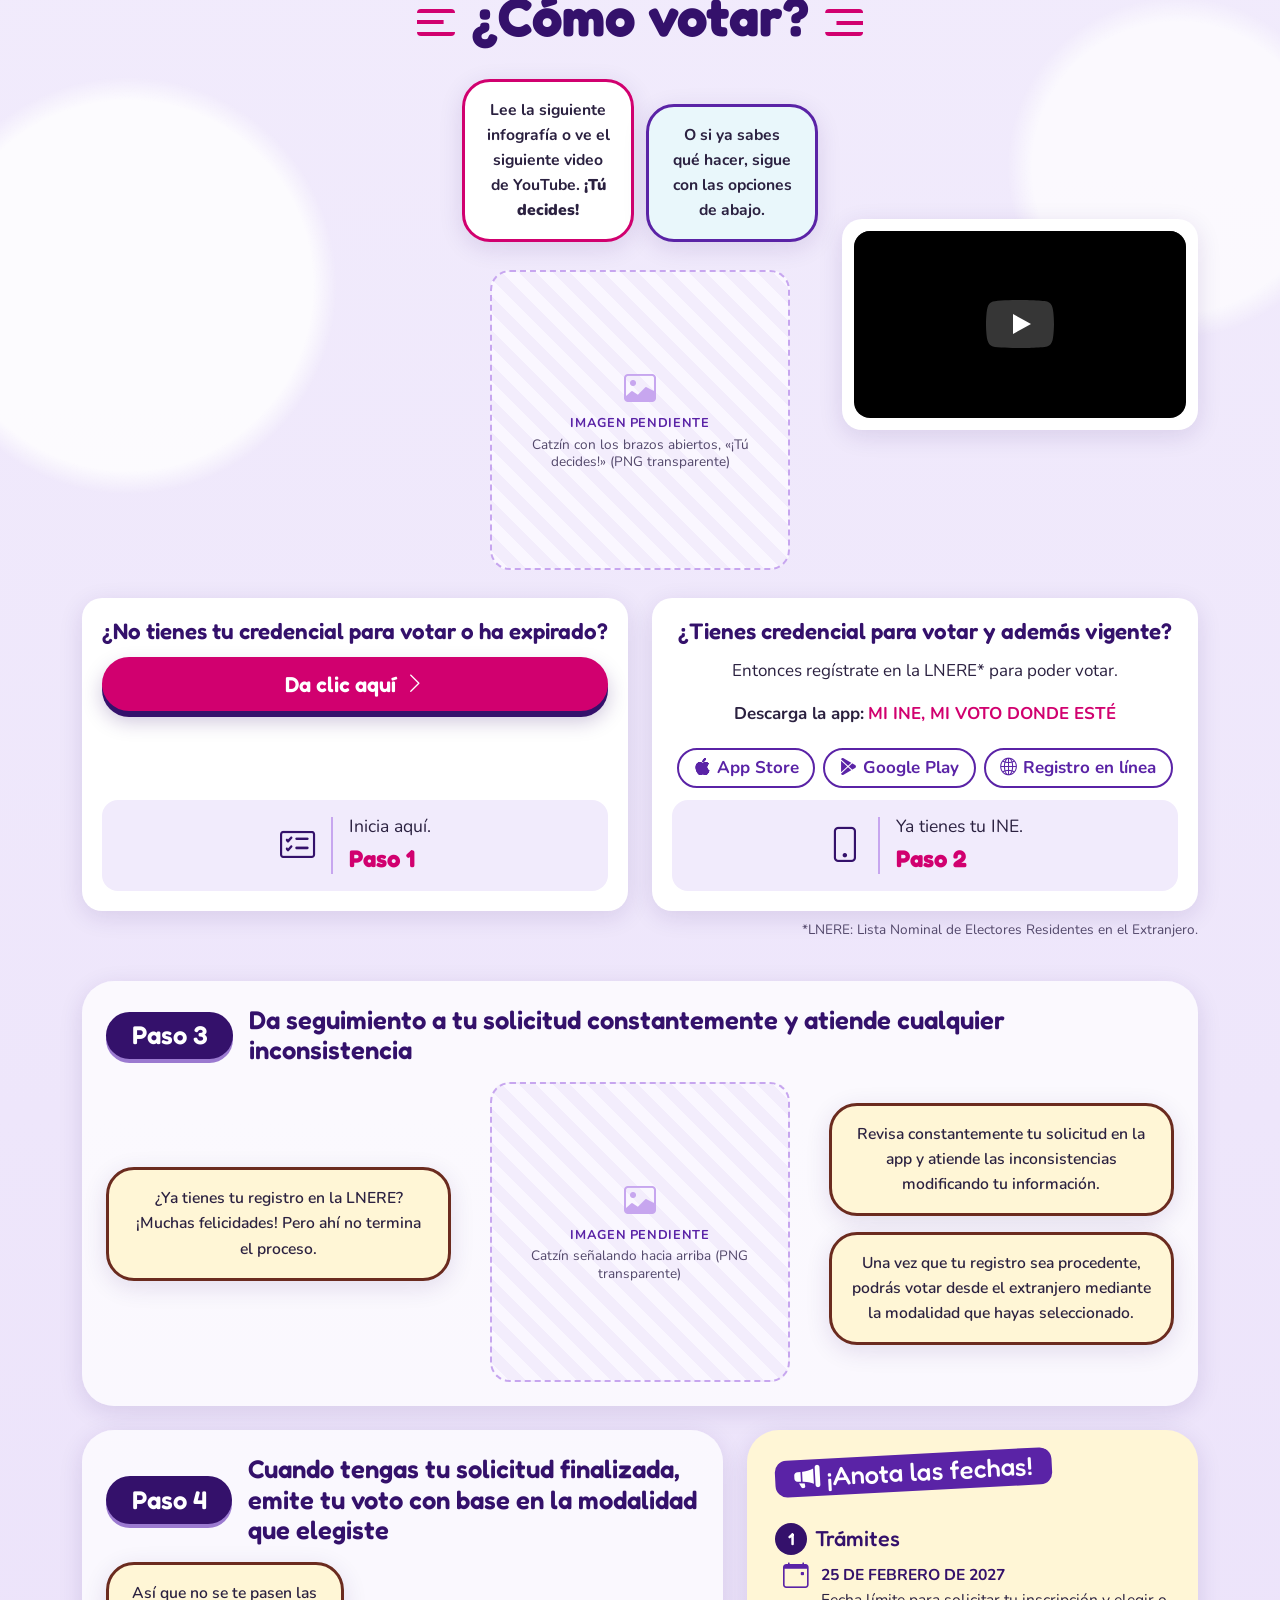
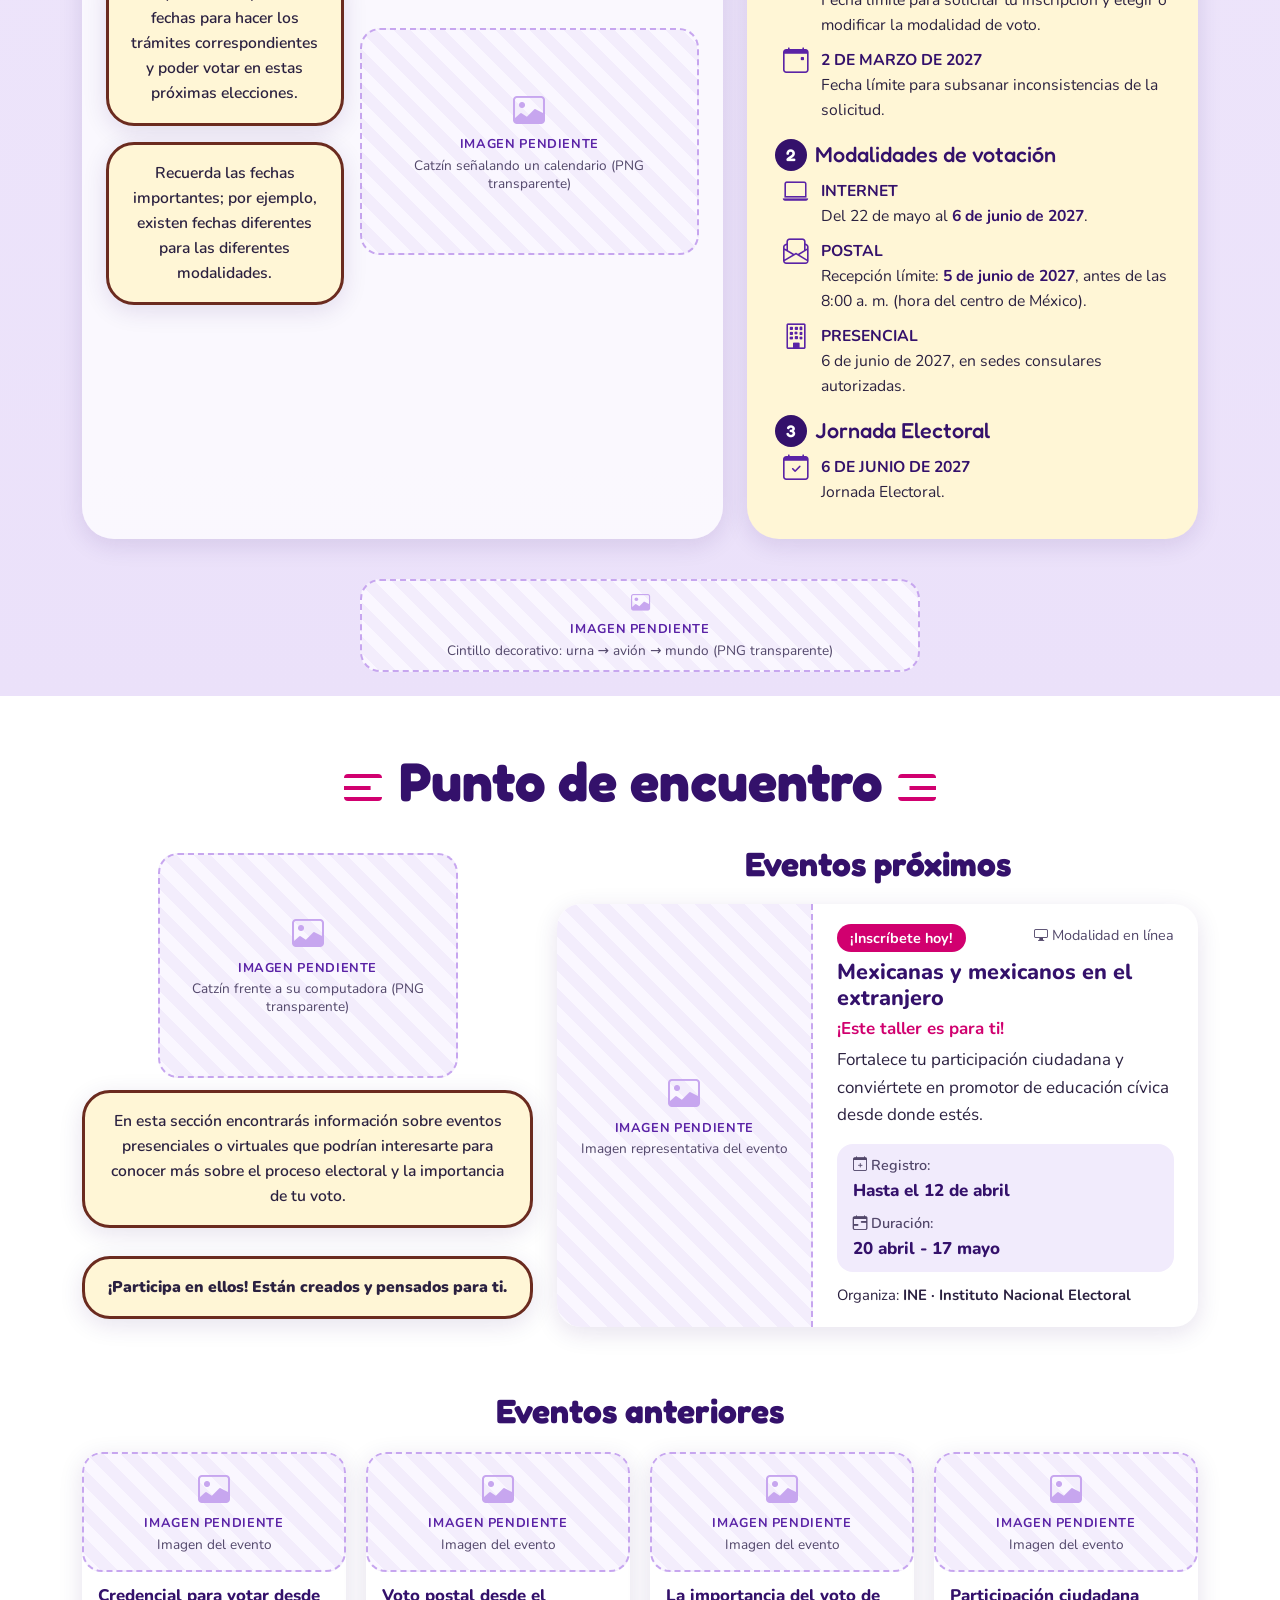
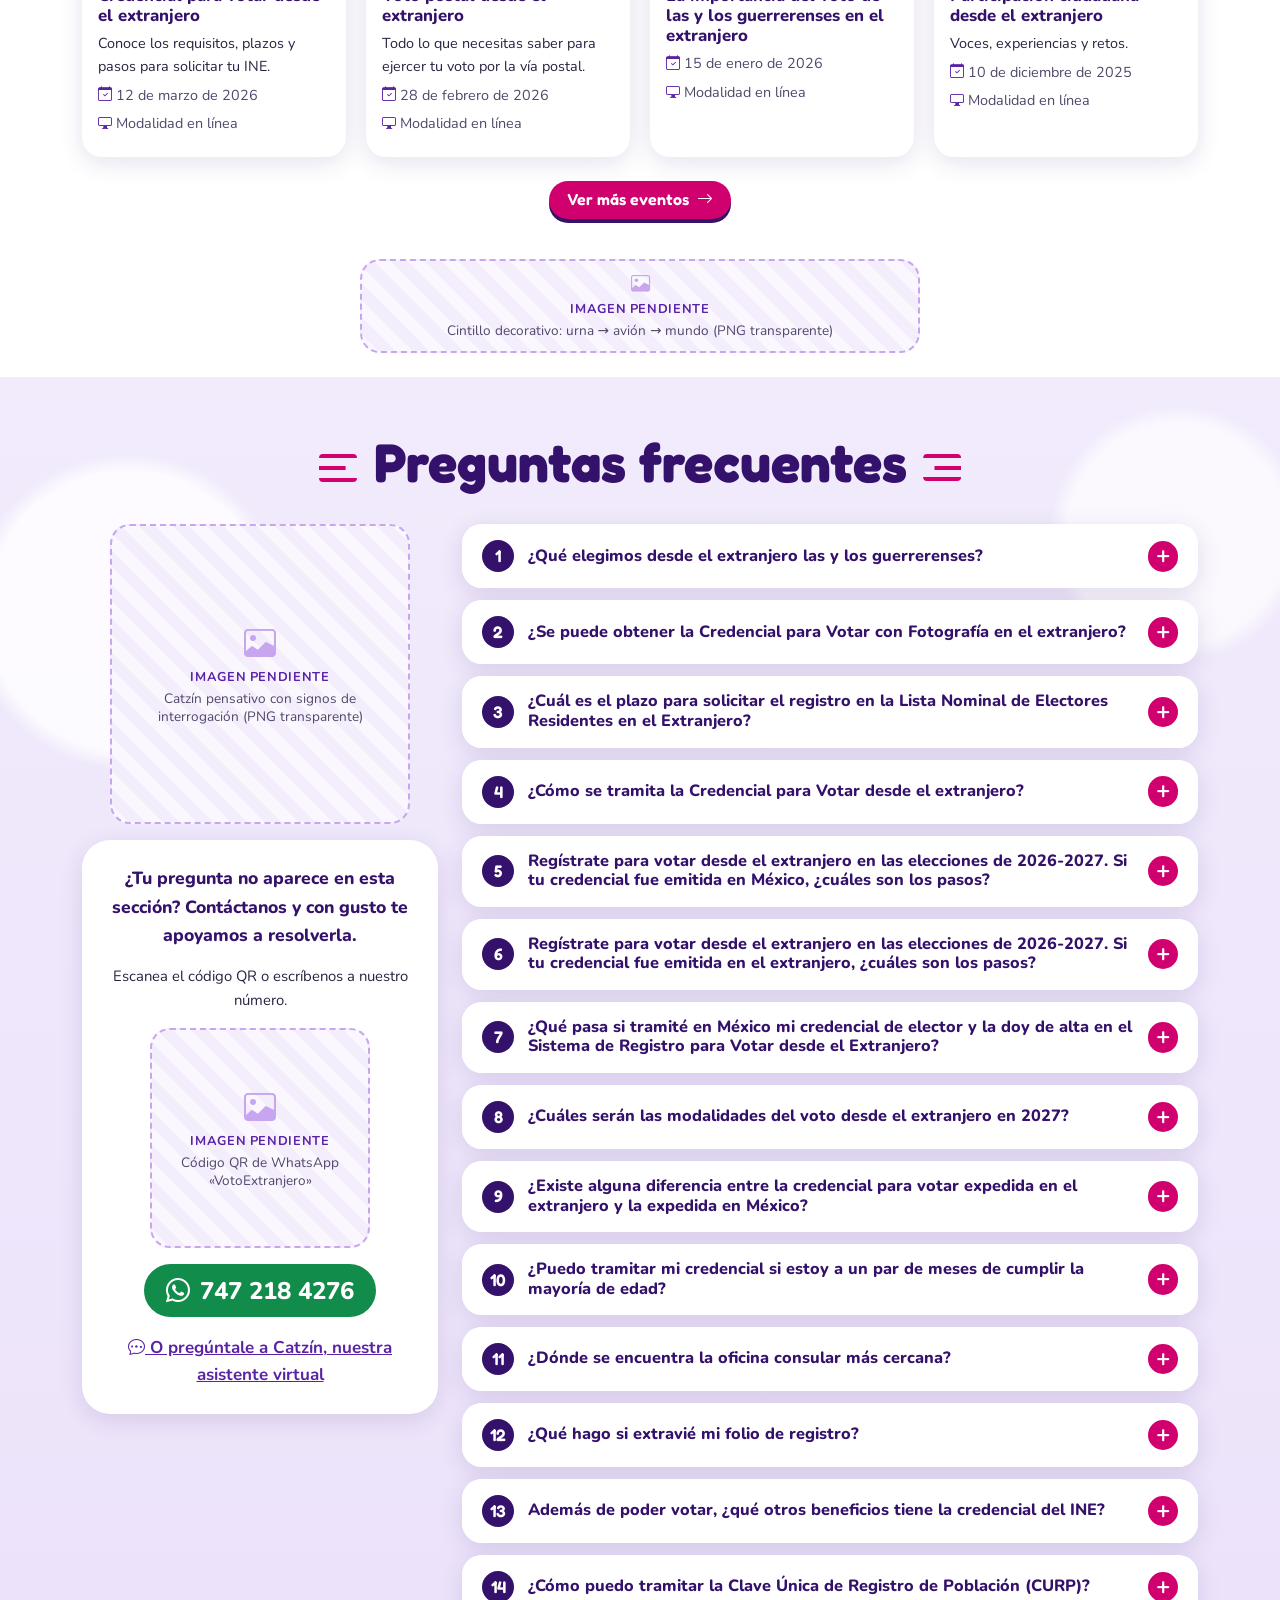
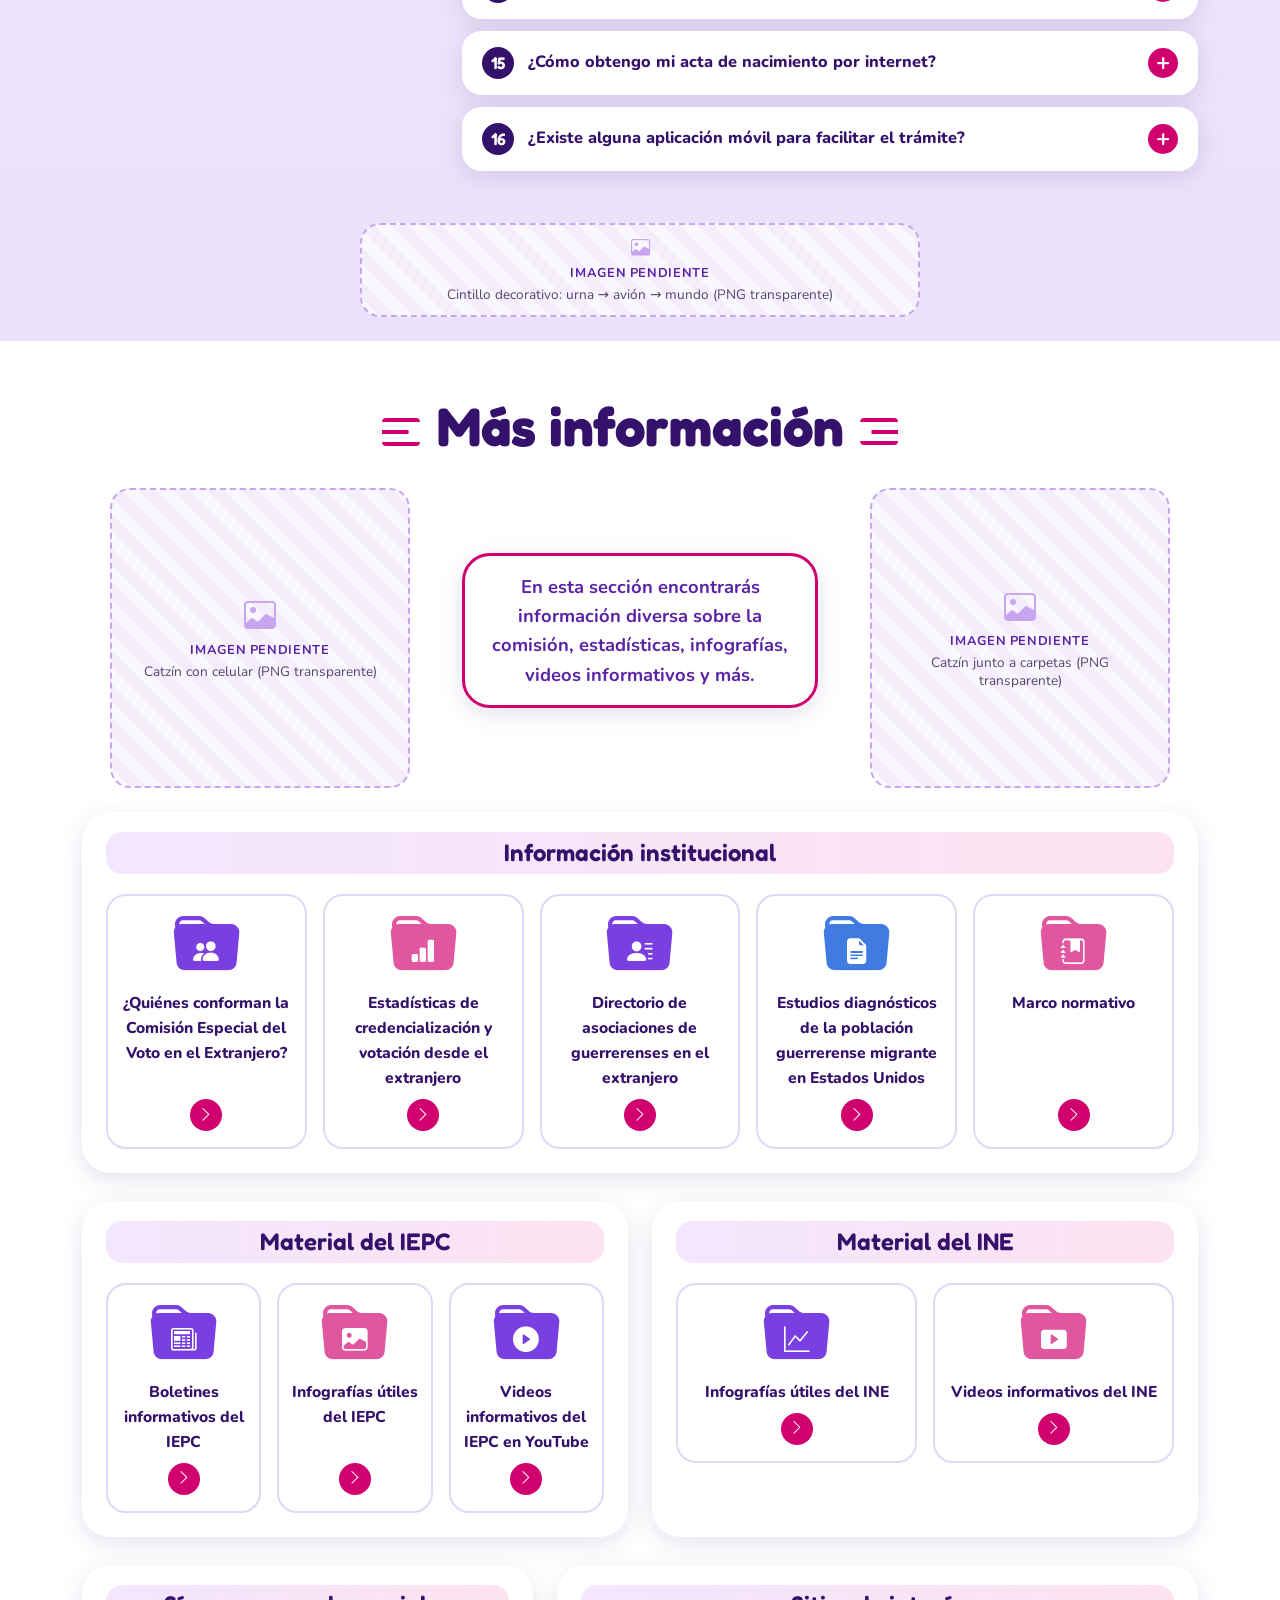
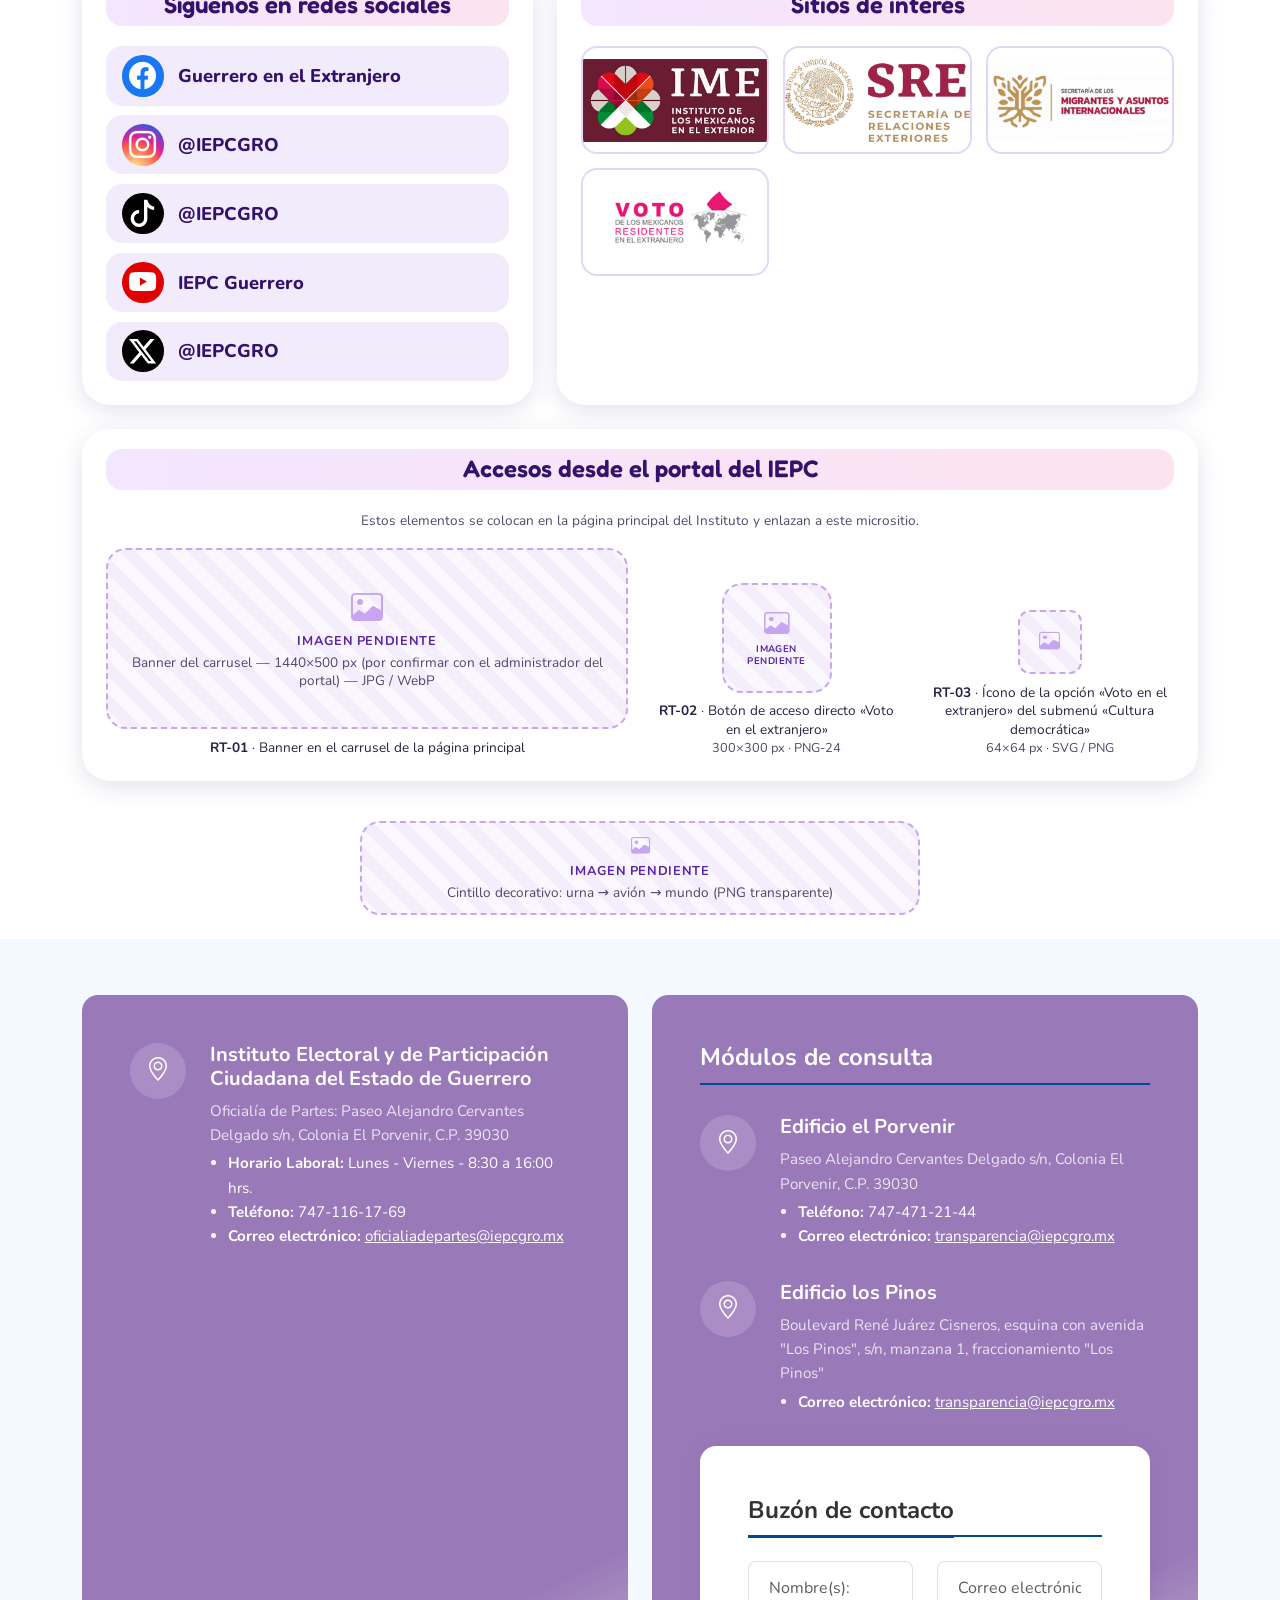
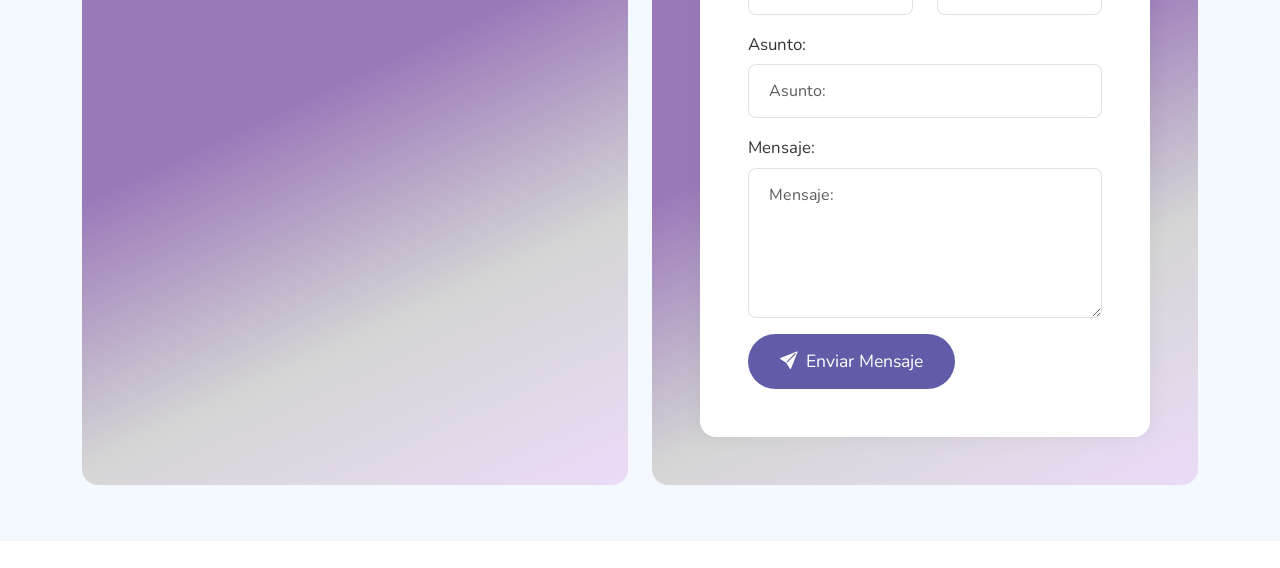
==== commit ce104cfa: "Contador de visitas y accesos RT-01 a RT-03 - Barra superior: contador de visitas visual (número de " ====
--- a/index.html
+++ b/index.html
@@ -24,7 +24,7 @@
     <link href="/vendor/bootstrap/css/bootstrap.min.css" rel="stylesheet">
     <link href="/css/lite-yt-embed.css" rel="stylesheet">
     <link href="/vendor/aos/aos.css" rel="stylesheet">
-    <link href="/css/gvota-v2.css?v=1794596629" rel="stylesheet">
+    <link href="/css/gvota-v2.css?v=1794597214" rel="stylesheet">
 
     <!-- Google tag (gtag.js) -->
     <script async src="https://www.googletagmanager.com/gtag/js?id=G-GBTJ8NQR65"></script>
@@ -42,7 +42,16 @@
 <!-- ===================== BARRA SUPERIOR (igual al pie del portal del IEPC) ===================== -->
 <div class="gv-barra-superior">
     <div class="container-xl d-flex flex-column flex-md-row align-items-center justify-content-between gap-1 gap-md-2">
-        <p class="mb-0">IEPC Guerrero - 2026</p>
+        <div class="d-flex flex-wrap align-items-center justify-content-center gap-3">
+            <p class="mb-0">IEPC Guerrero - 2026</p>
+            <!-- Contador de visitas: solo visual en la maqueta (número de ejemplo, no cuenta visitas reales) -->
+            <p class="gv-visitas mb-0" title="Visitas">
+                <i class="bi bi-eye-fill" aria-hidden="true"></i>
+                Visitas:
+                <span class="visually-hidden">12,458</span>
+                <span aria-hidden="true"><span class="gv-visitas-numero">0</span><span class="gv-visitas-numero">1</span><span class="gv-visitas-numero">2</span><span class="gv-visitas-numero">4</span><span class="gv-visitas-numero">5</span><span class="gv-visitas-numero">8</span></span>
+            </p>
+        </div>
         <div class="d-flex flex-wrap align-items-center justify-content-center gap-3">
             <a href="https://www.iepcgro.mx/principal/sitio/directorio" target="_blank" rel="noopener noreferrer">Directorio</a>
             <a href="https://www.iepcgro.mx/principal/transparencia/avisos_privacidad" target="_blank" rel="noopener noreferrer">Avisos de Privacidad</a>
@@ -746,6 +755,23 @@
                 </div>
             </div>
         </div>
+
+        <!-- F. Accesos desde el portal del IEPC (RT-01, RT-02 y RT-03) -->
+        <div class="gv-panel mt-4">
+            <h3 class="gv-panel-titulo">Accesos desde el portal del IEPC</h3>
+            <p class="gv-nota text-center mb-3">Estos elementos se colocan en la página principal del Instituto y enlazan a este micrositio.</p>
+            <div class="row g-4 align-items-end gv-portal-iepc">
+                <figure class="col-lg-6 mb-0">
+                    <div class="gv-pendiente " style="aspect-ratio:1440&#x20;&#x2F;&#x20;500" role="img" aria-label="Imagen&#x20;pendiente&#x3A;&#x20;Banner&#x20;del&#x20;carrusel&#x20;&#x2014;&#x20;1440&#xD7;500&#x20;px&#x20;&#x28;por&#x20;confirmar&#x20;con&#x20;el&#x20;administrador&#x20;del&#x20;portal&#x29;&#x20;&#x2014;&#x20;JPG&#x20;&#x2F;&#x20;WebP"><i class="bi bi-image" aria-hidden="true"></i><strong aria-hidden="true">Imagen pendiente</strong><span aria-hidden="true">Banner del carrusel — 1440×500 px (por confirmar con el administrador del portal) — JPG / WebP</span></div>                    <figcaption><strong>RT-01</strong> · Banner en el carrusel de la página principal</figcaption>
+                </figure>
+                <figure class="col-6 col-lg-3 mb-0">
+                    <div class="gv-pendiente gv-pendiente-mini&#x20;gv-pendiente-110" style="aspect-ratio:1&#x20;&#x2F;&#x20;1" role="img" aria-label="Imagen&#x20;pendiente&#x3A;&#x20;300&#xD7;300&#x20;px,&#x20;se&#x20;muestra&#x20;a&#x20;&#x7E;110&#x20;px&#x20;&#x2014;&#x20;PNG-24&#x20;transparente"><i class="bi bi-image" aria-hidden="true"></i><strong aria-hidden="true">Imagen pendiente</strong><span aria-hidden="true">300×300 px, se muestra a ~110 px — PNG-24 transparente</span></div>                    <figcaption><strong>RT-02</strong> · Botón de acceso directo «Voto en el extranjero»<br><span>300×300 px · PNG-24</span></figcaption>
+                </figure>
+                <figure class="col-6 col-lg-3 mb-0">
+                    <div class="gv-pendiente gv-pendiente-mini&#x20;gv-pendiente-64" style="aspect-ratio:1&#x20;&#x2F;&#x20;1" role="img" aria-label="Imagen&#x20;pendiente&#x3A;&#x20;64&#xD7;64&#x20;px&#x20;o&#x20;vectorial&#x20;&#x2014;&#x20;SVG&#x20;&#x28;preferente&#x29;&#x20;o&#x20;PNG&#x20;transparente"><i class="bi bi-image" aria-hidden="true"></i><strong aria-hidden="true">Imagen pendiente</strong><span aria-hidden="true">64×64 px o vectorial — SVG (preferente) o PNG transparente</span></div>                    <figcaption><strong>RT-03</strong> · Ícono de la opción «Voto en el extranjero» del submenú «Cultura democrática»<br><span>64×64 px · SVG / PNG</span></figcaption>
+                </figure>
+            </div>
+        </div>
     </div>
 
     <div class="gv-cintillo">
--- a/css/gvota-v2.css
+++ b/css/gvota-v2.css
@@ -67,6 +67,17 @@
 .gv-pendiente-catzin { max-width: 300px; margin: 0 auto; }
 .gv-pendiente-cintillo { max-width: 560px; margin: 0 auto; padding: .5rem; }
 .gv-pendiente-cintillo i { font-size: 1.2rem; }
+/* RT-02 y RT-03: recuadros al tamaño con que se mostrarán en el portal del IEPC */
+.gv-pendiente-mini { margin: 0 auto; padding: .4rem; gap: .1rem; }
+.gv-pendiente-mini span { display: none; }
+.gv-pendiente-mini strong { font-size: .6rem; }
+.gv-pendiente-110 { width: 110px; }
+.gv-pendiente-110 i { font-size: 1.6rem; }
+.gv-pendiente-64 { width: 64px; padding: .2rem; border-radius: .75rem; }
+.gv-pendiente-64 i { font-size: 1.3rem; }
+.gv-pendiente-64 strong { display: none; }
+.gv-portal-iepc figcaption { margin-top: .6rem; text-align: center; font-size: .85rem; line-height: 1.35; color: var(--gv-texto); }
+.gv-portal-iepc figcaption span { color: var(--gv-texto-suave); font-size: .8rem; }
 .gv-nota { font-size: .85rem; color: var(--gv-texto-suave); margin-top: .5rem; }
 .gv-vacio { background: var(--gv-lavanda); border-radius: 1rem; padding: 1rem 1.25rem; color: var(--gv-texto-suave); }
 
@@ -564,6 +575,13 @@
 .gv-barra-superior { background: var(--gv-morado-osc); color: #ece4fb; padding: .6rem 0; font-size: .95rem; }
 .gv-barra-superior a { color: #fff; }
 .gv-barra-superior a:hover { color: var(--gv-rosa-claro); }
+.gv-visitas { display: inline-flex; align-items: center; gap: .3rem; white-space: nowrap; }
+.gv-visitas-numero {
+    display: inline-block; min-width: 1.15em; padding: 0 .2em; border-radius: .25rem;
+    background: rgba(255, 255, 255, .14); color: #fff; font-weight: 700; text-align: center;
+    font-variant-numeric: tabular-nums; line-height: 1.5;
+}
+.gv-visitas-numero + .gv-visitas-numero { margin-left: -.15rem; }
 .gv-redes-barra { justify-content: center; }
 .gv-redes-barra a { color: #fff; font-size: 1.15rem; }
 .gv-redes-barra a:hover { color: var(--gv-rosa-claro); }
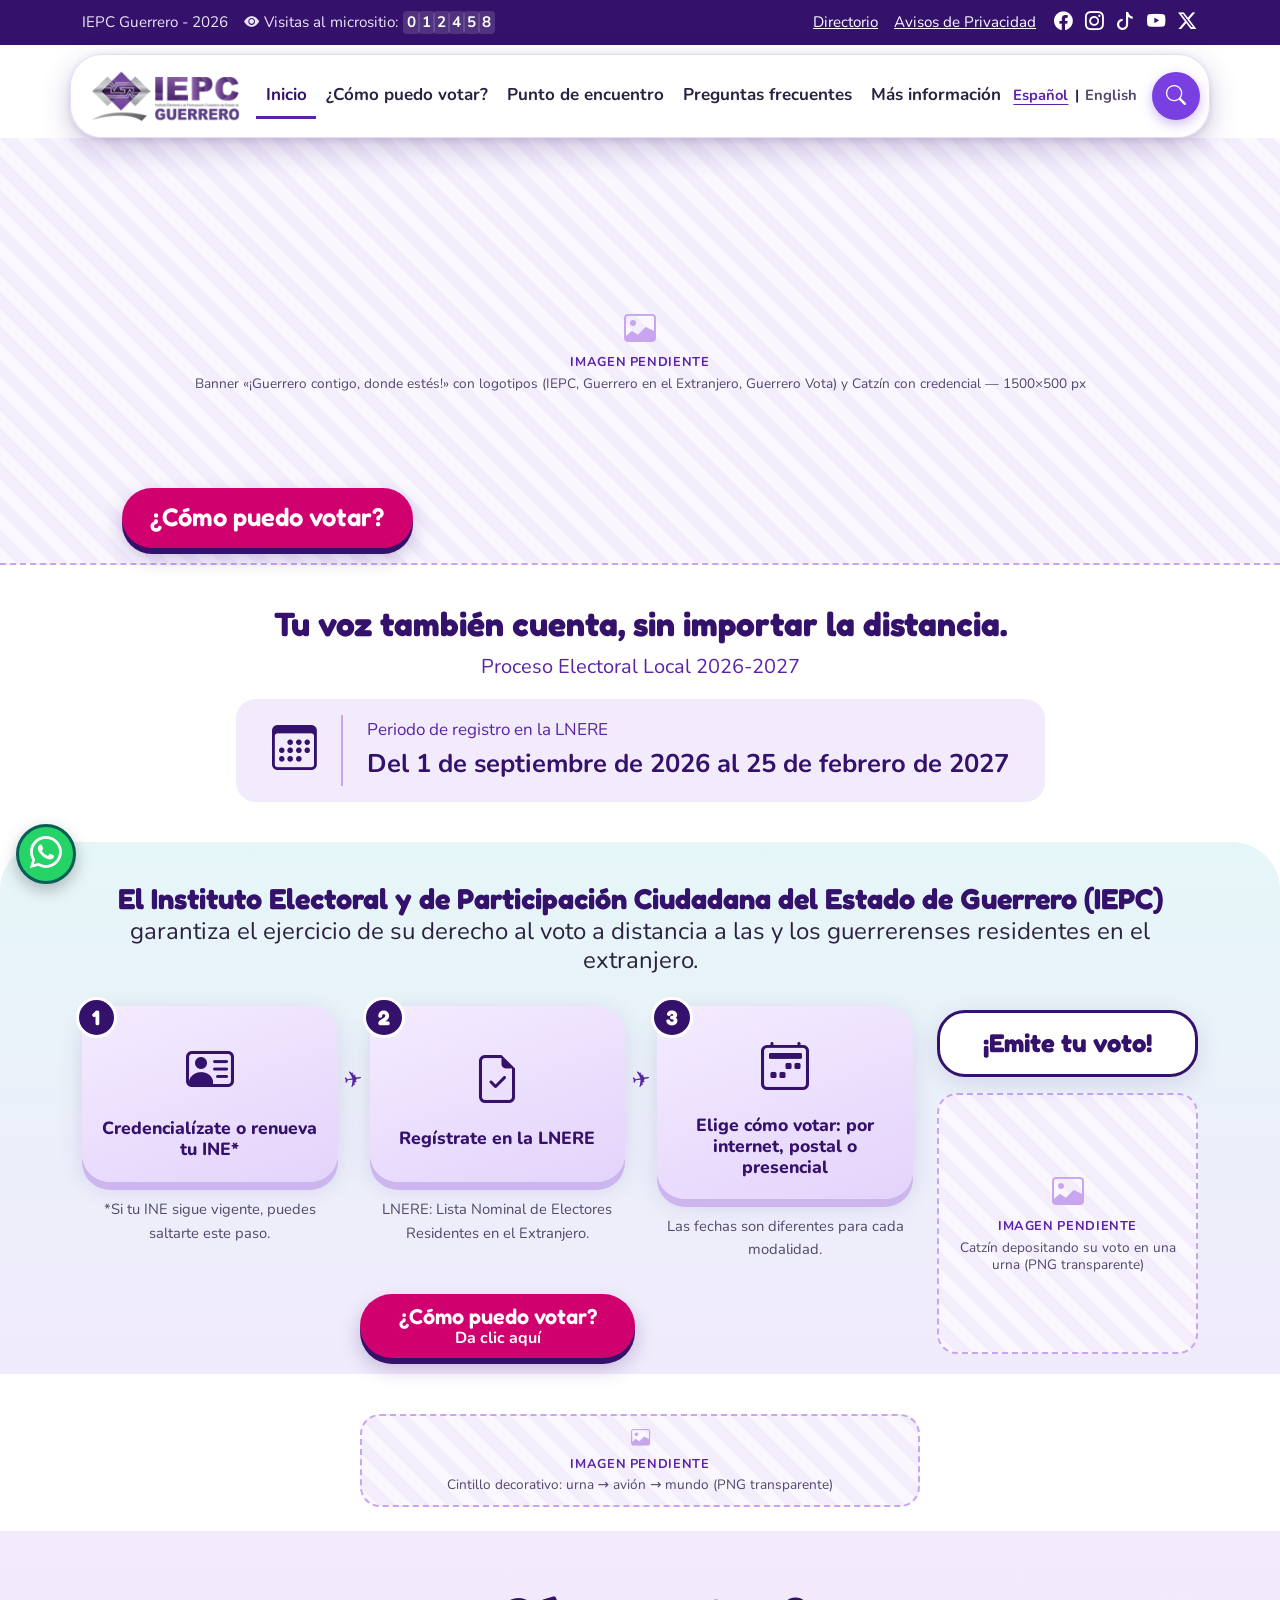
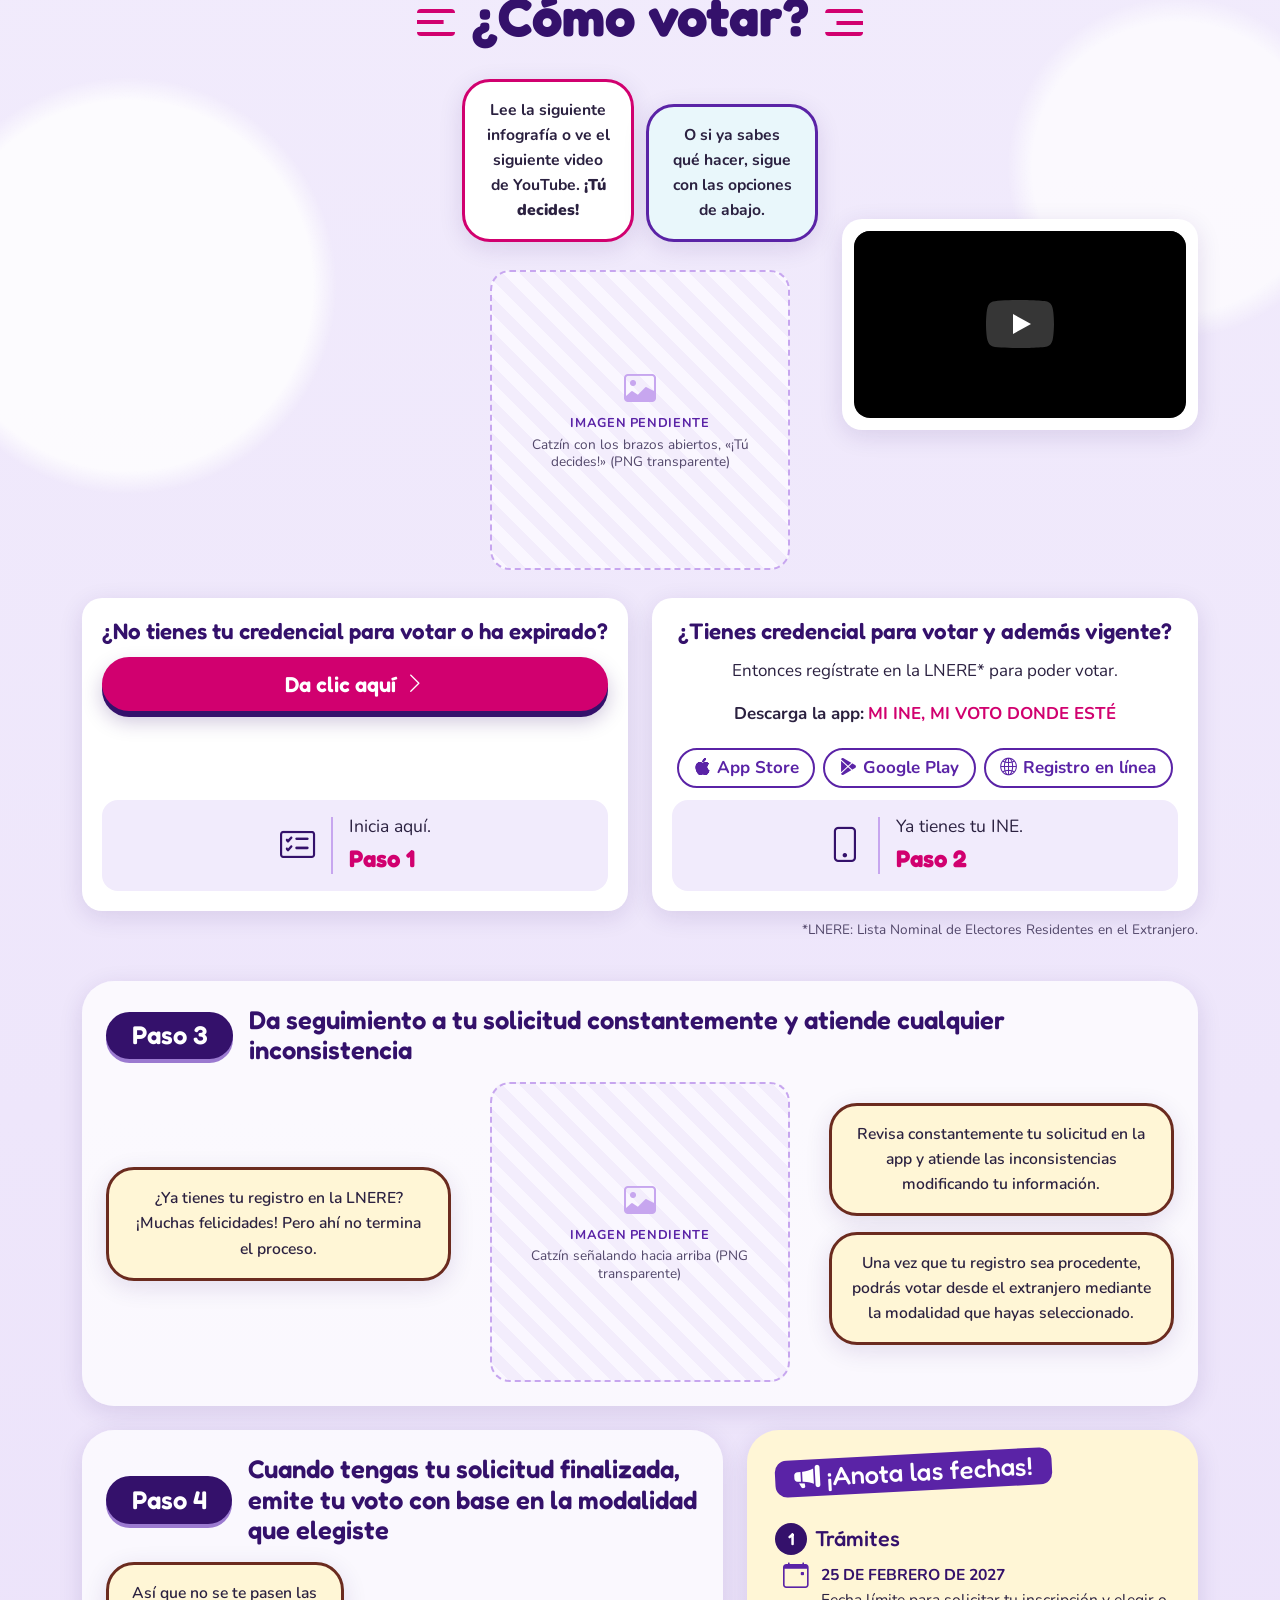
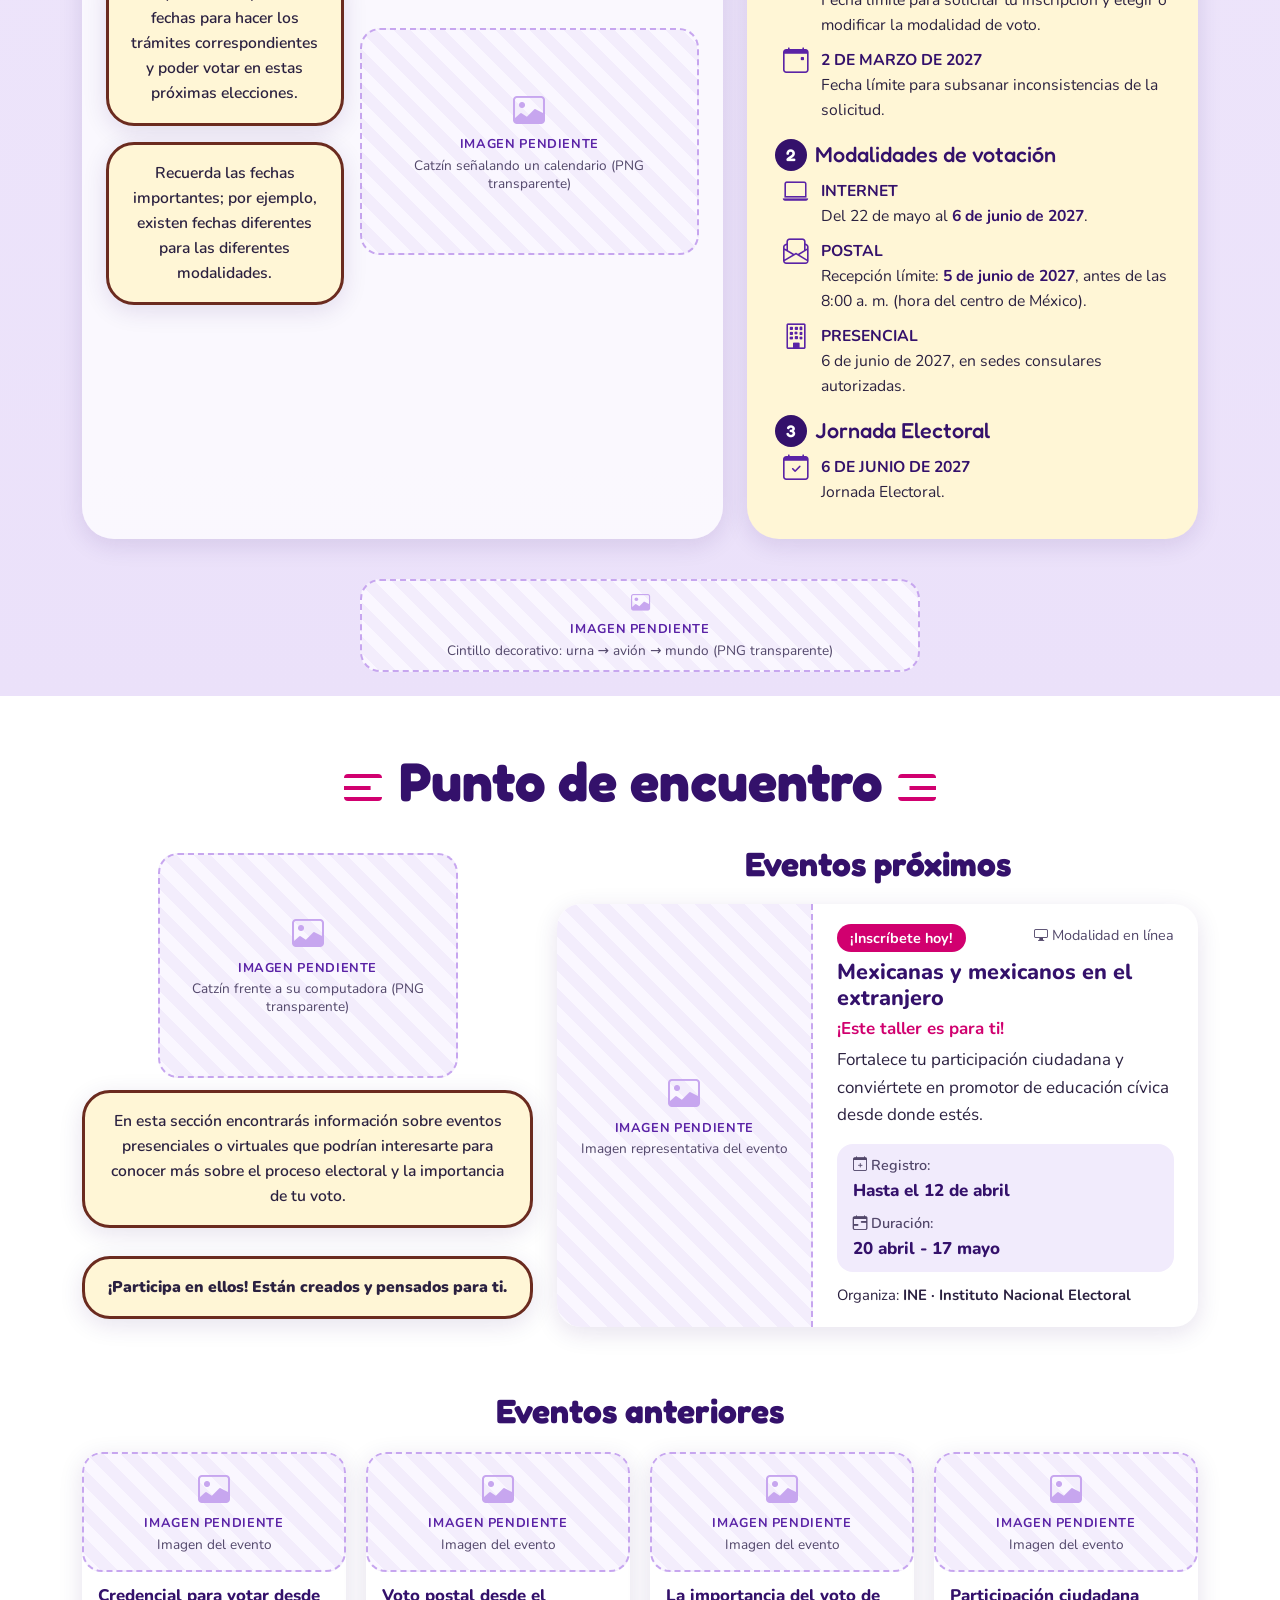
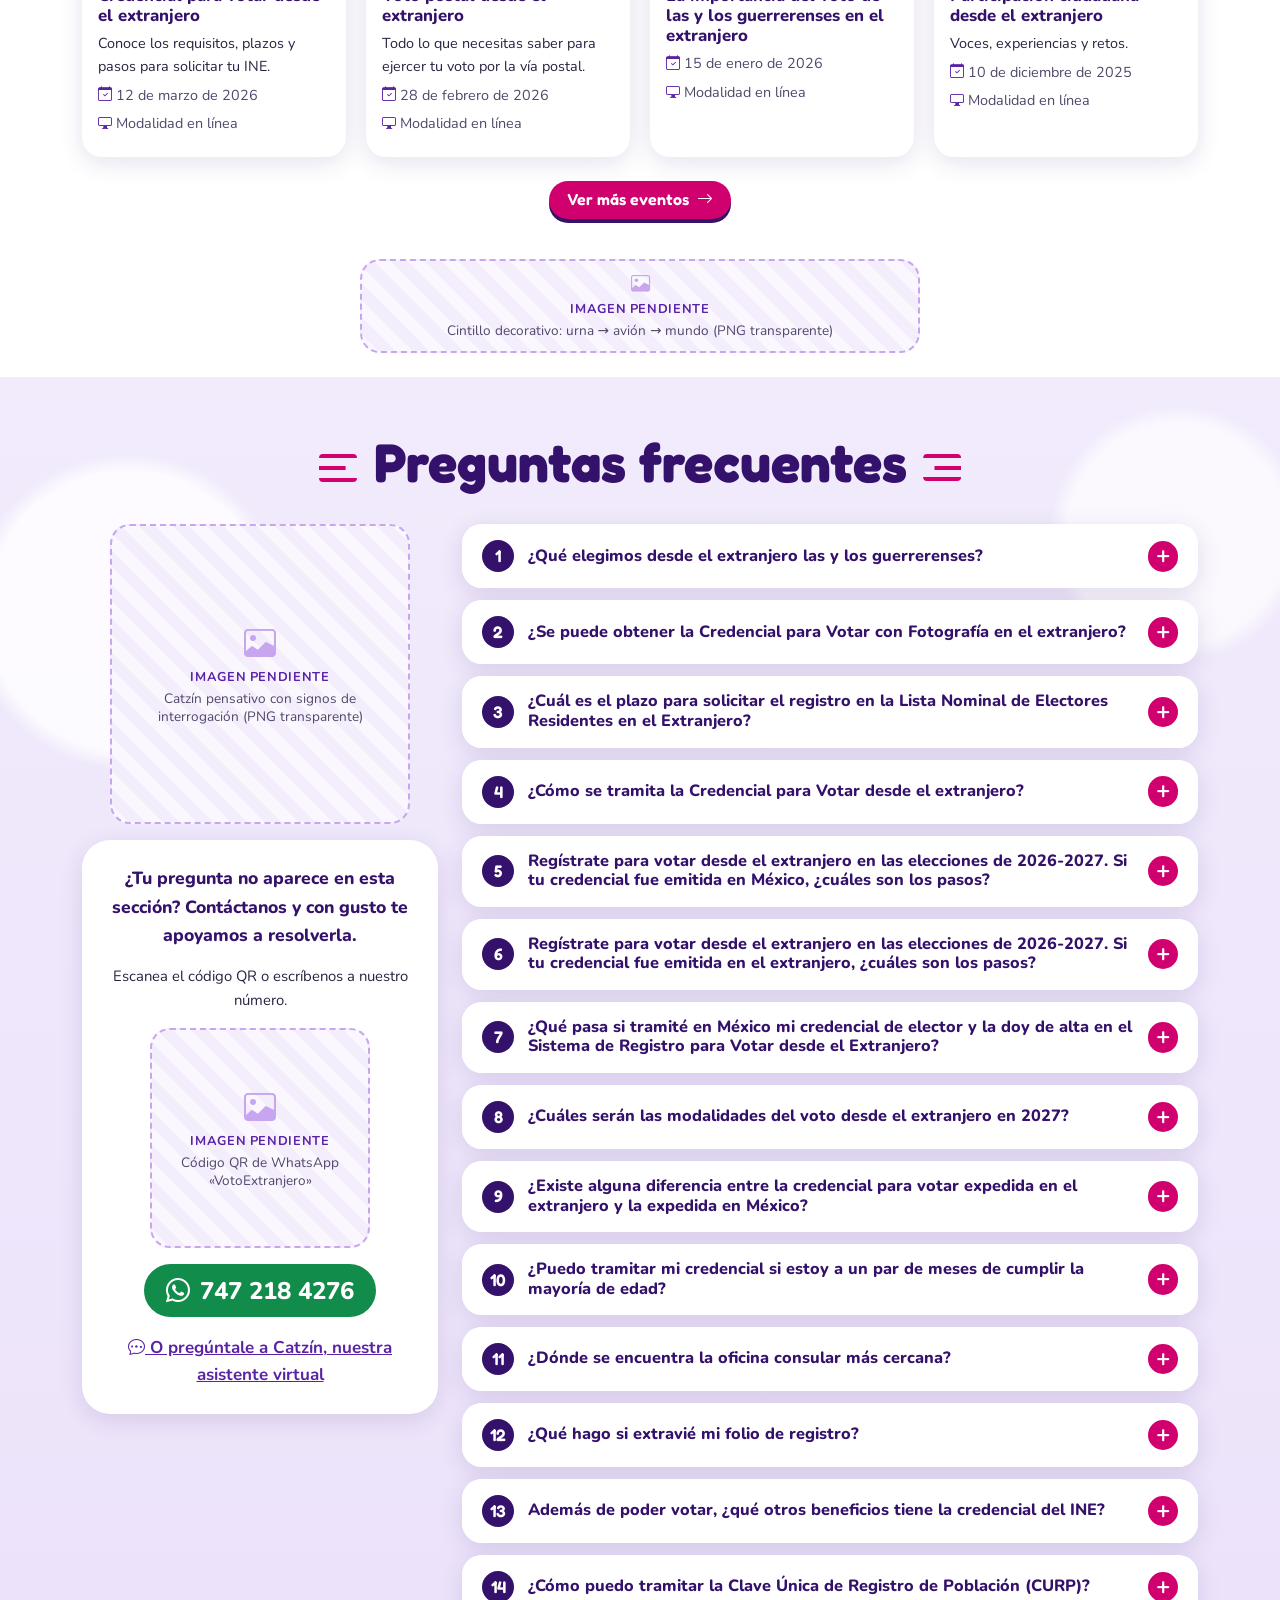
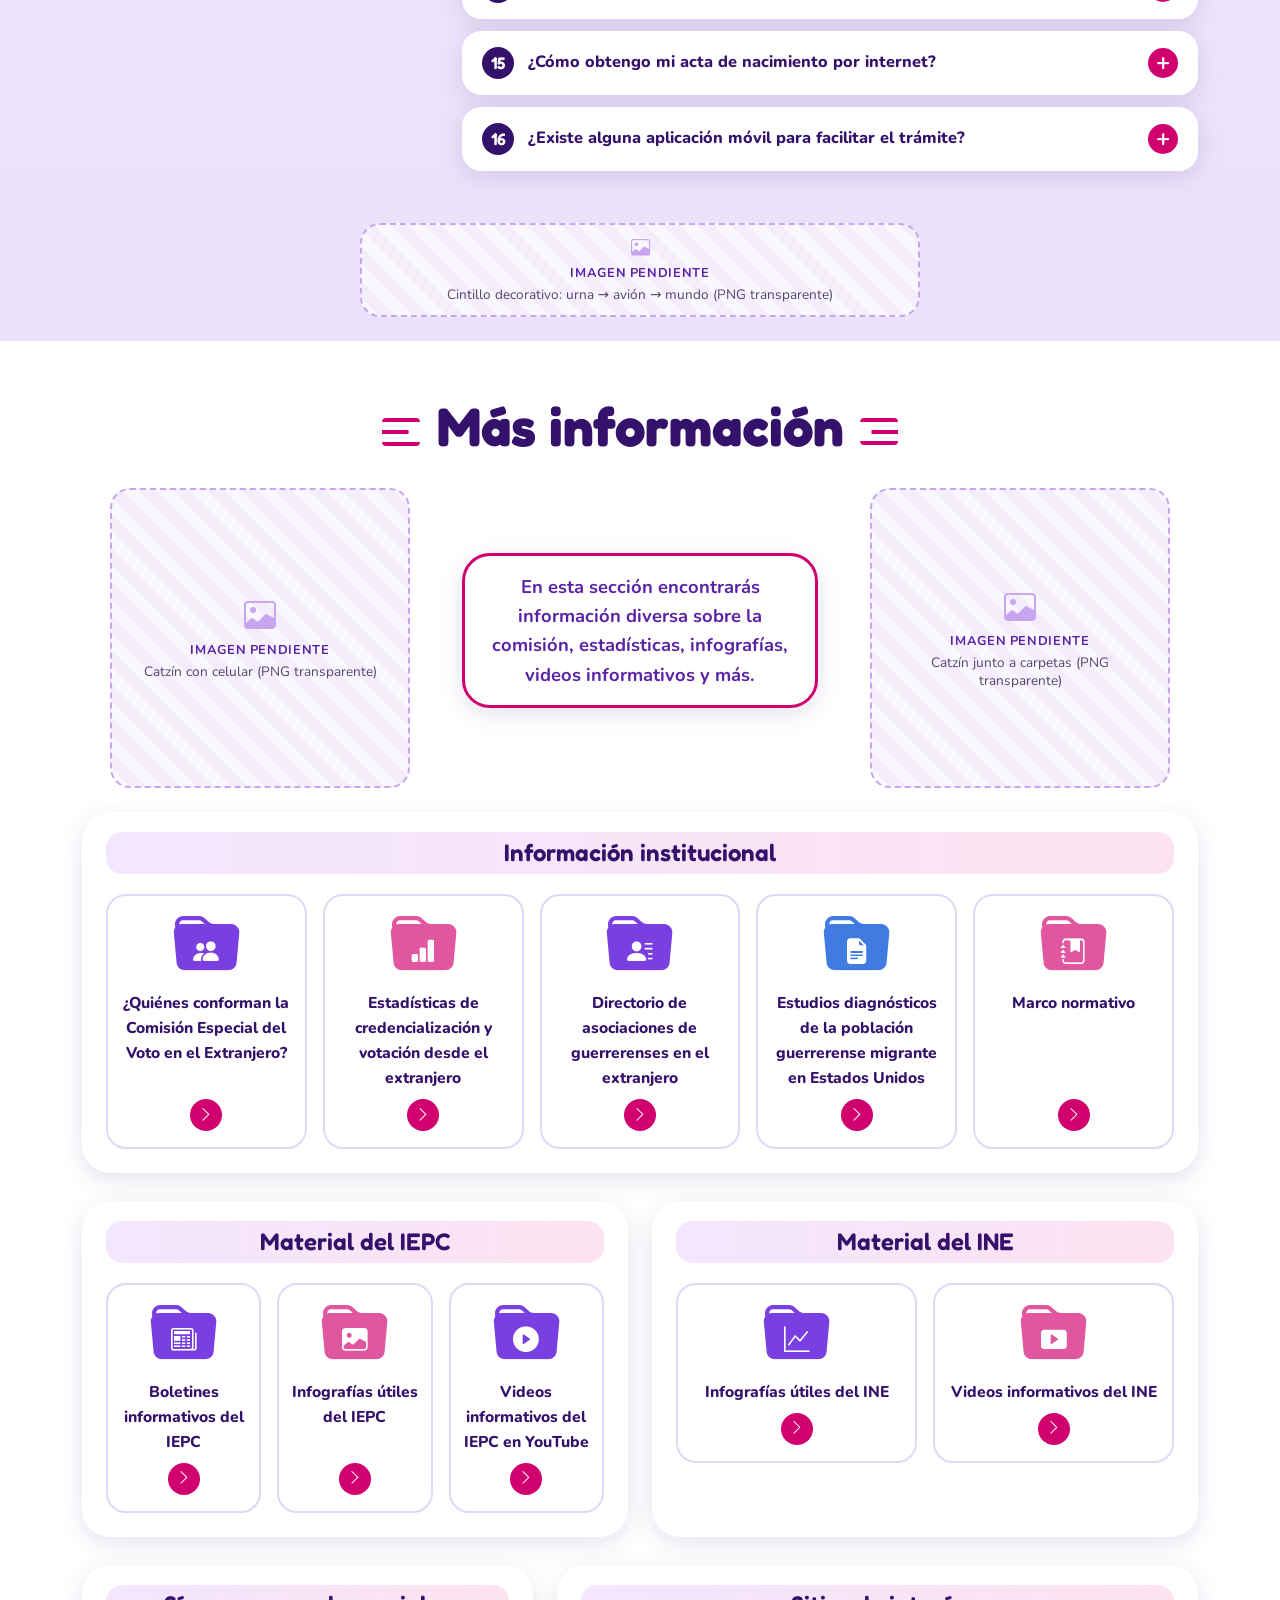
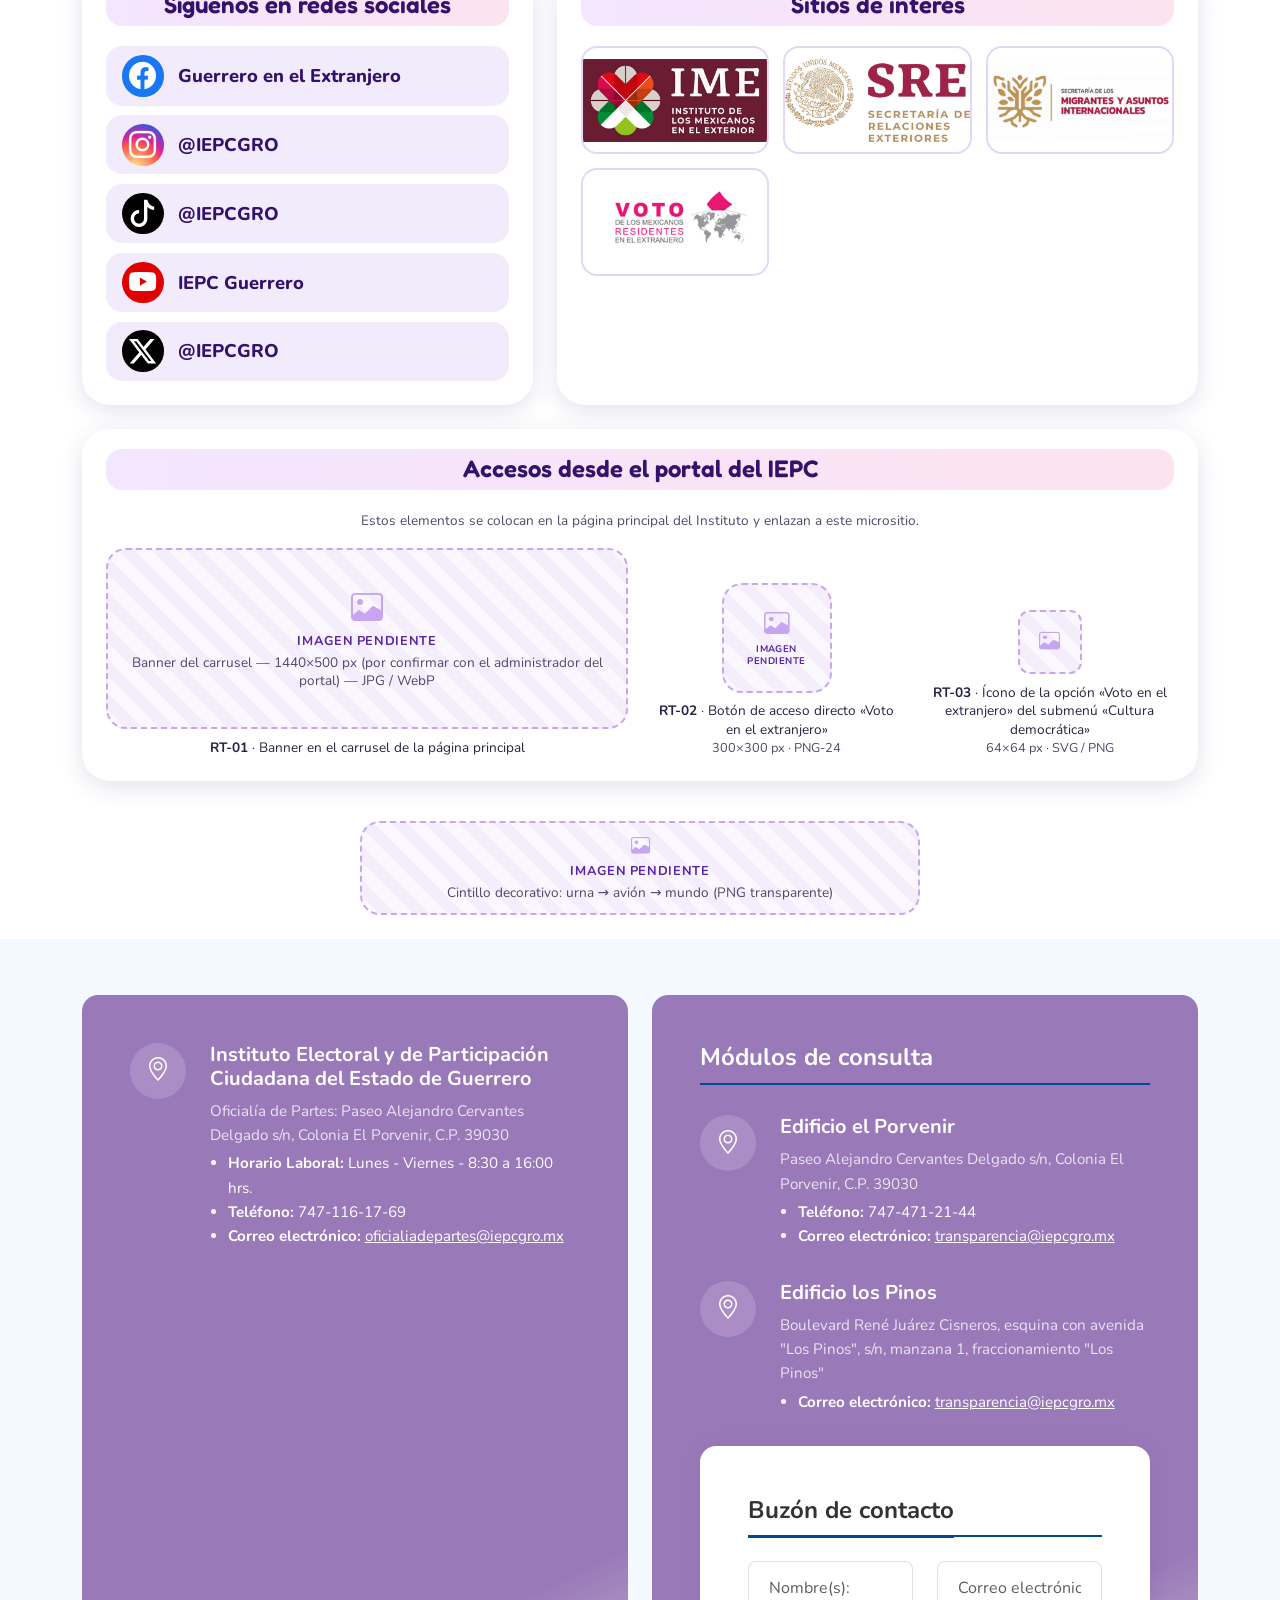
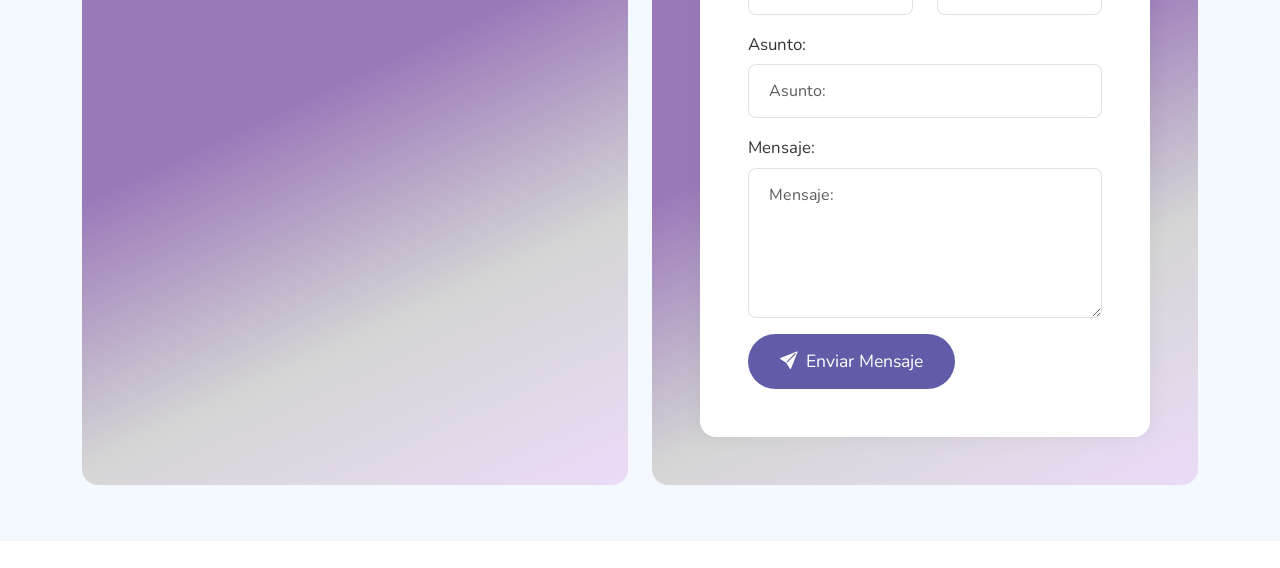
==== commit af0f8049: "Contador: «Visitas al micrositio» Co-Authored-By: Claude Opus 5.5 <noreply@anthropic.com>" ====
--- a/index.html
+++ b/index.html
@@ -45,9 +45,9 @@
         <div class="d-flex flex-wrap align-items-center justify-content-center gap-3">
             <p class="mb-0">IEPC Guerrero - 2026</p>
             <!-- Contador de visitas: solo visual en la maqueta (número de ejemplo, no cuenta visitas reales) -->
-            <p class="gv-visitas mb-0" title="Visitas">
+            <p class="gv-visitas mb-0" title="Visitas&#x20;al&#x20;micrositio">
                 <i class="bi bi-eye-fill" aria-hidden="true"></i>
-                Visitas:
+                Visitas al micrositio:
                 <span class="visually-hidden">12,458</span>
                 <span aria-hidden="true"><span class="gv-visitas-numero">0</span><span class="gv-visitas-numero">1</span><span class="gv-visitas-numero">2</span><span class="gv-visitas-numero">4</span><span class="gv-visitas-numero">5</span><span class="gv-visitas-numero">8</span></span>
             </p>
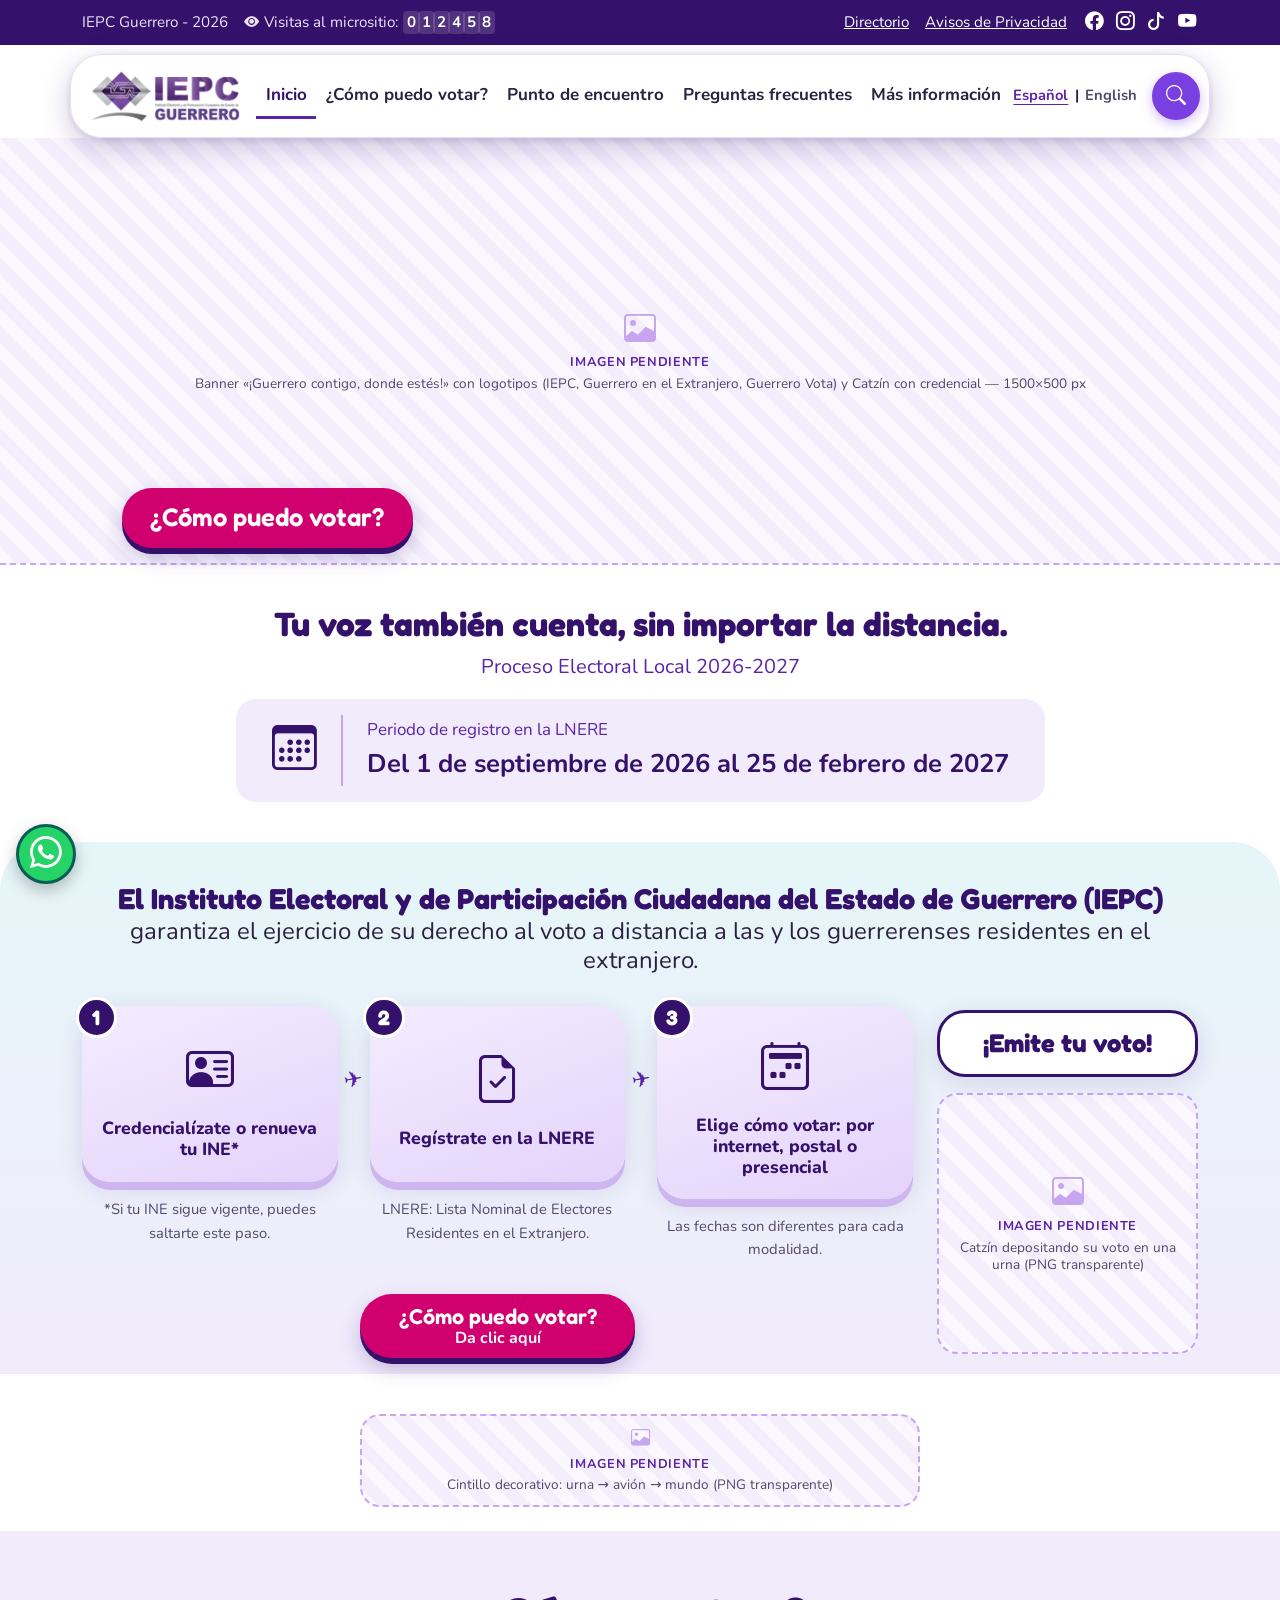
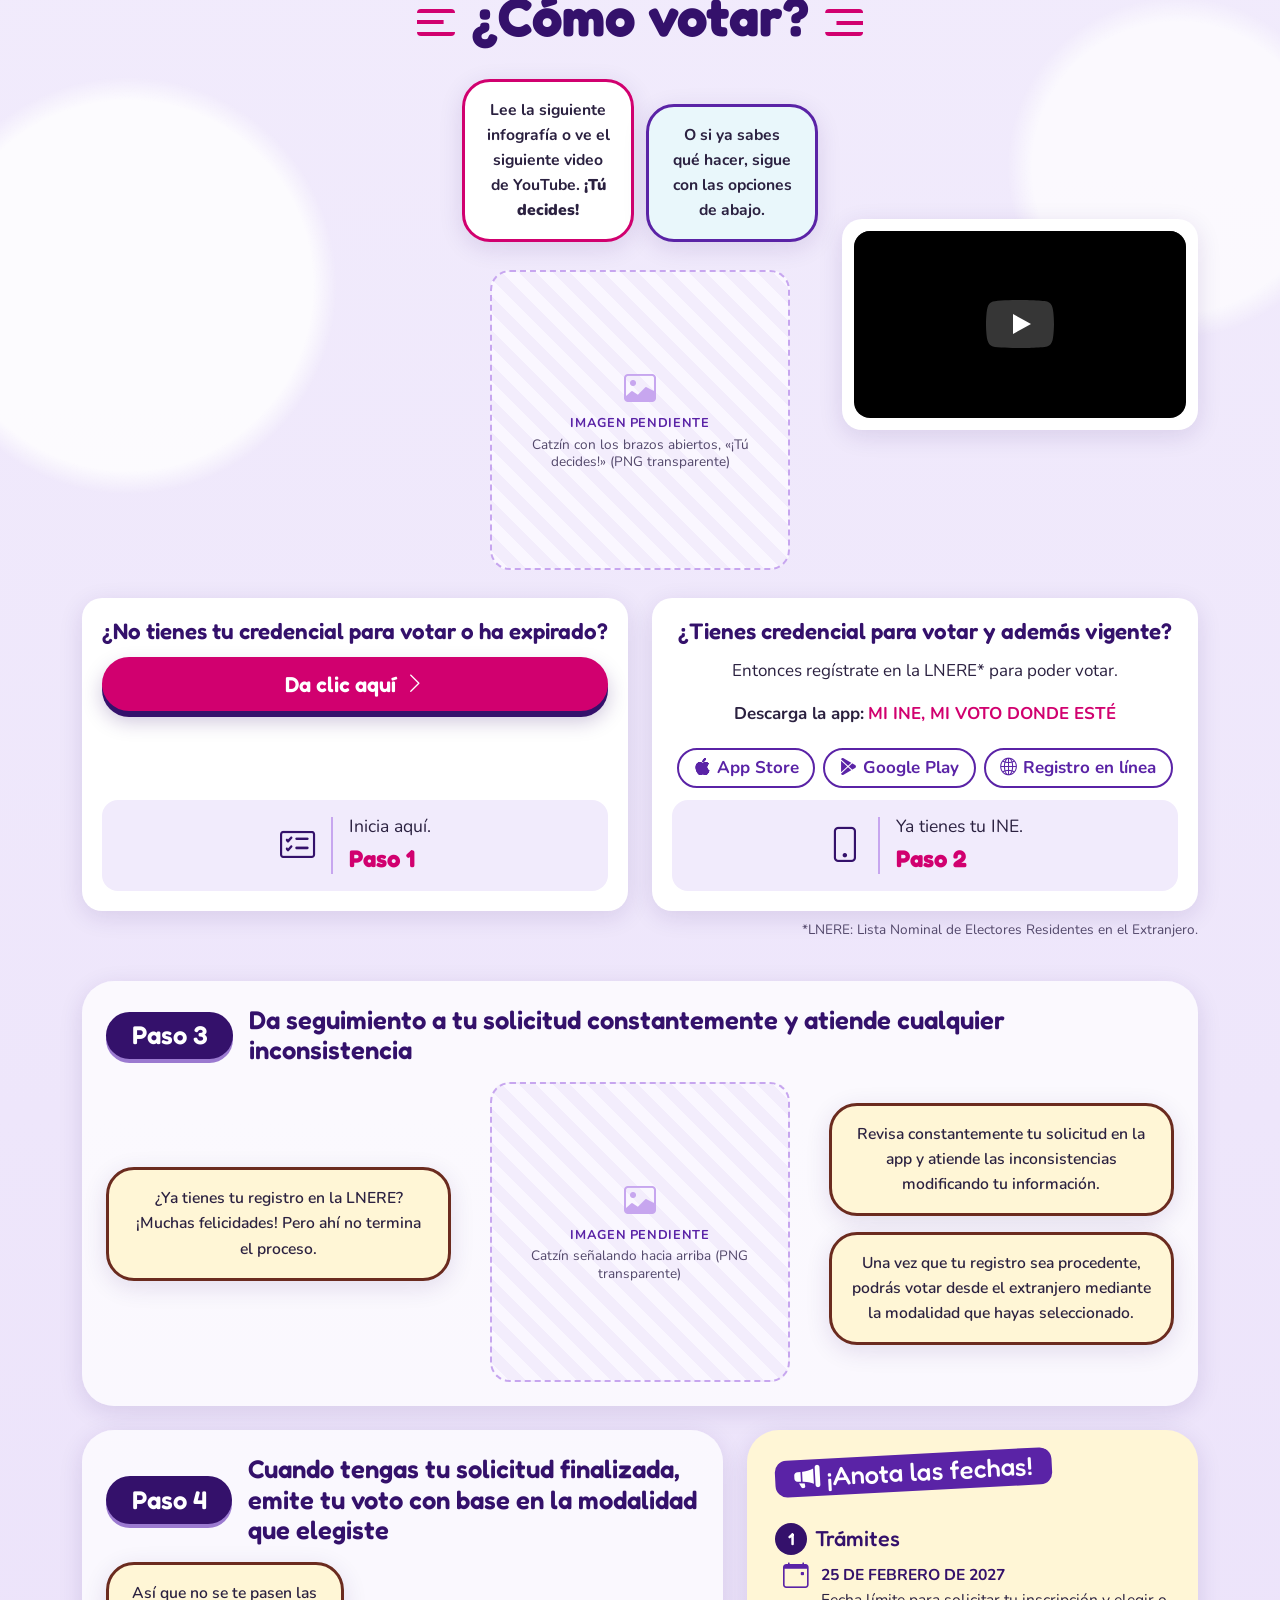
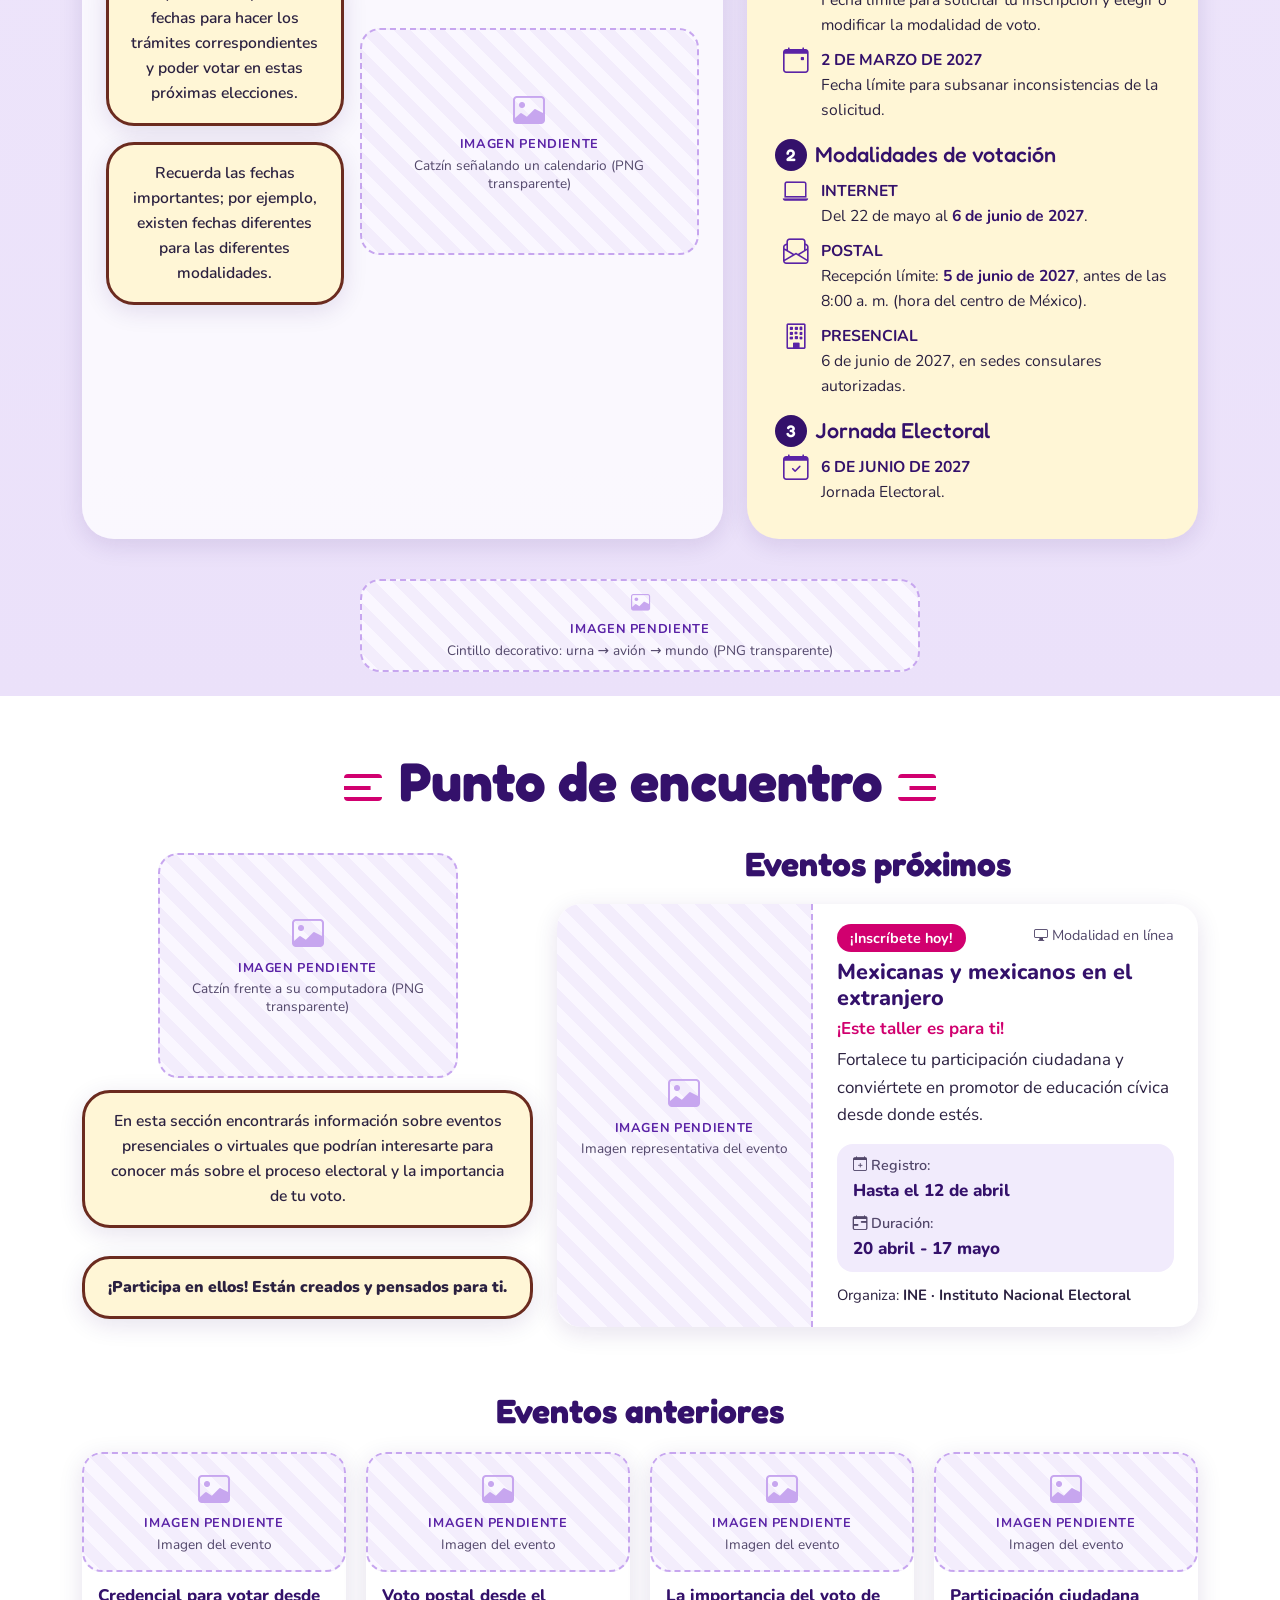
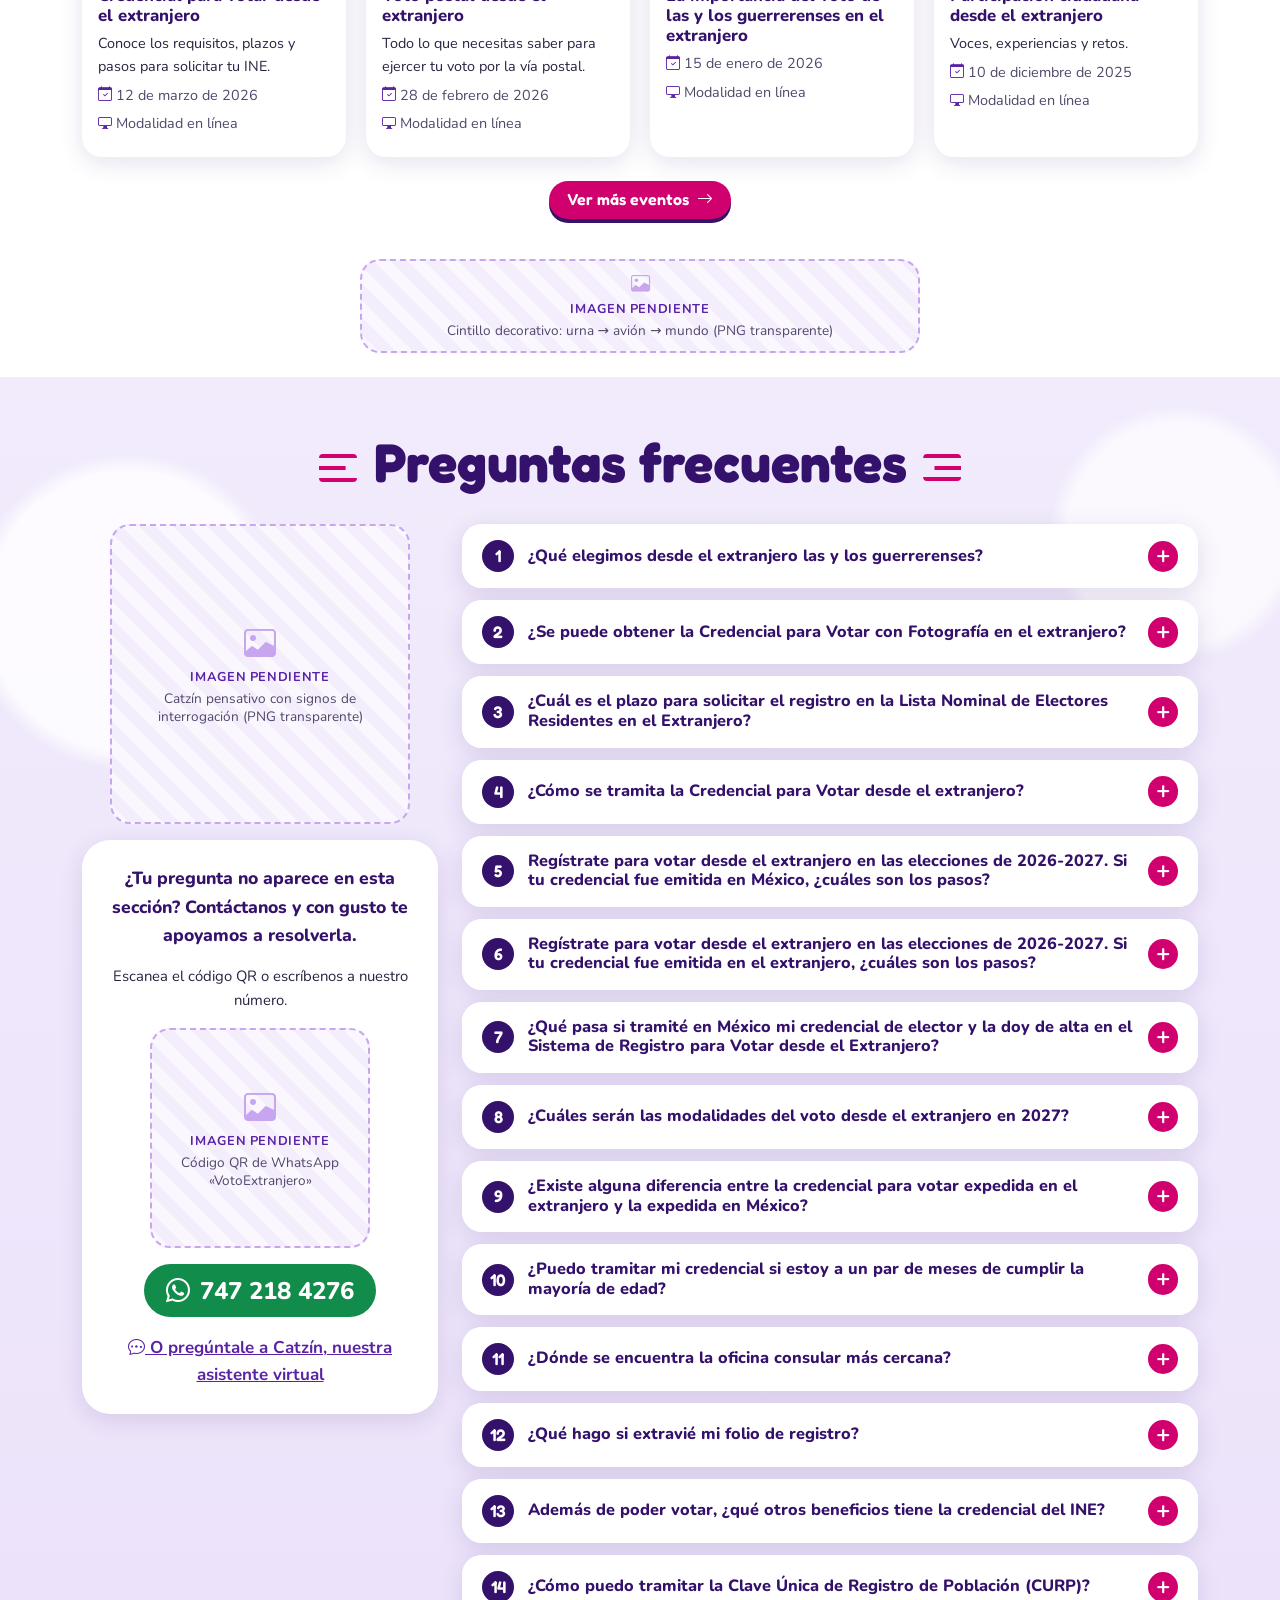
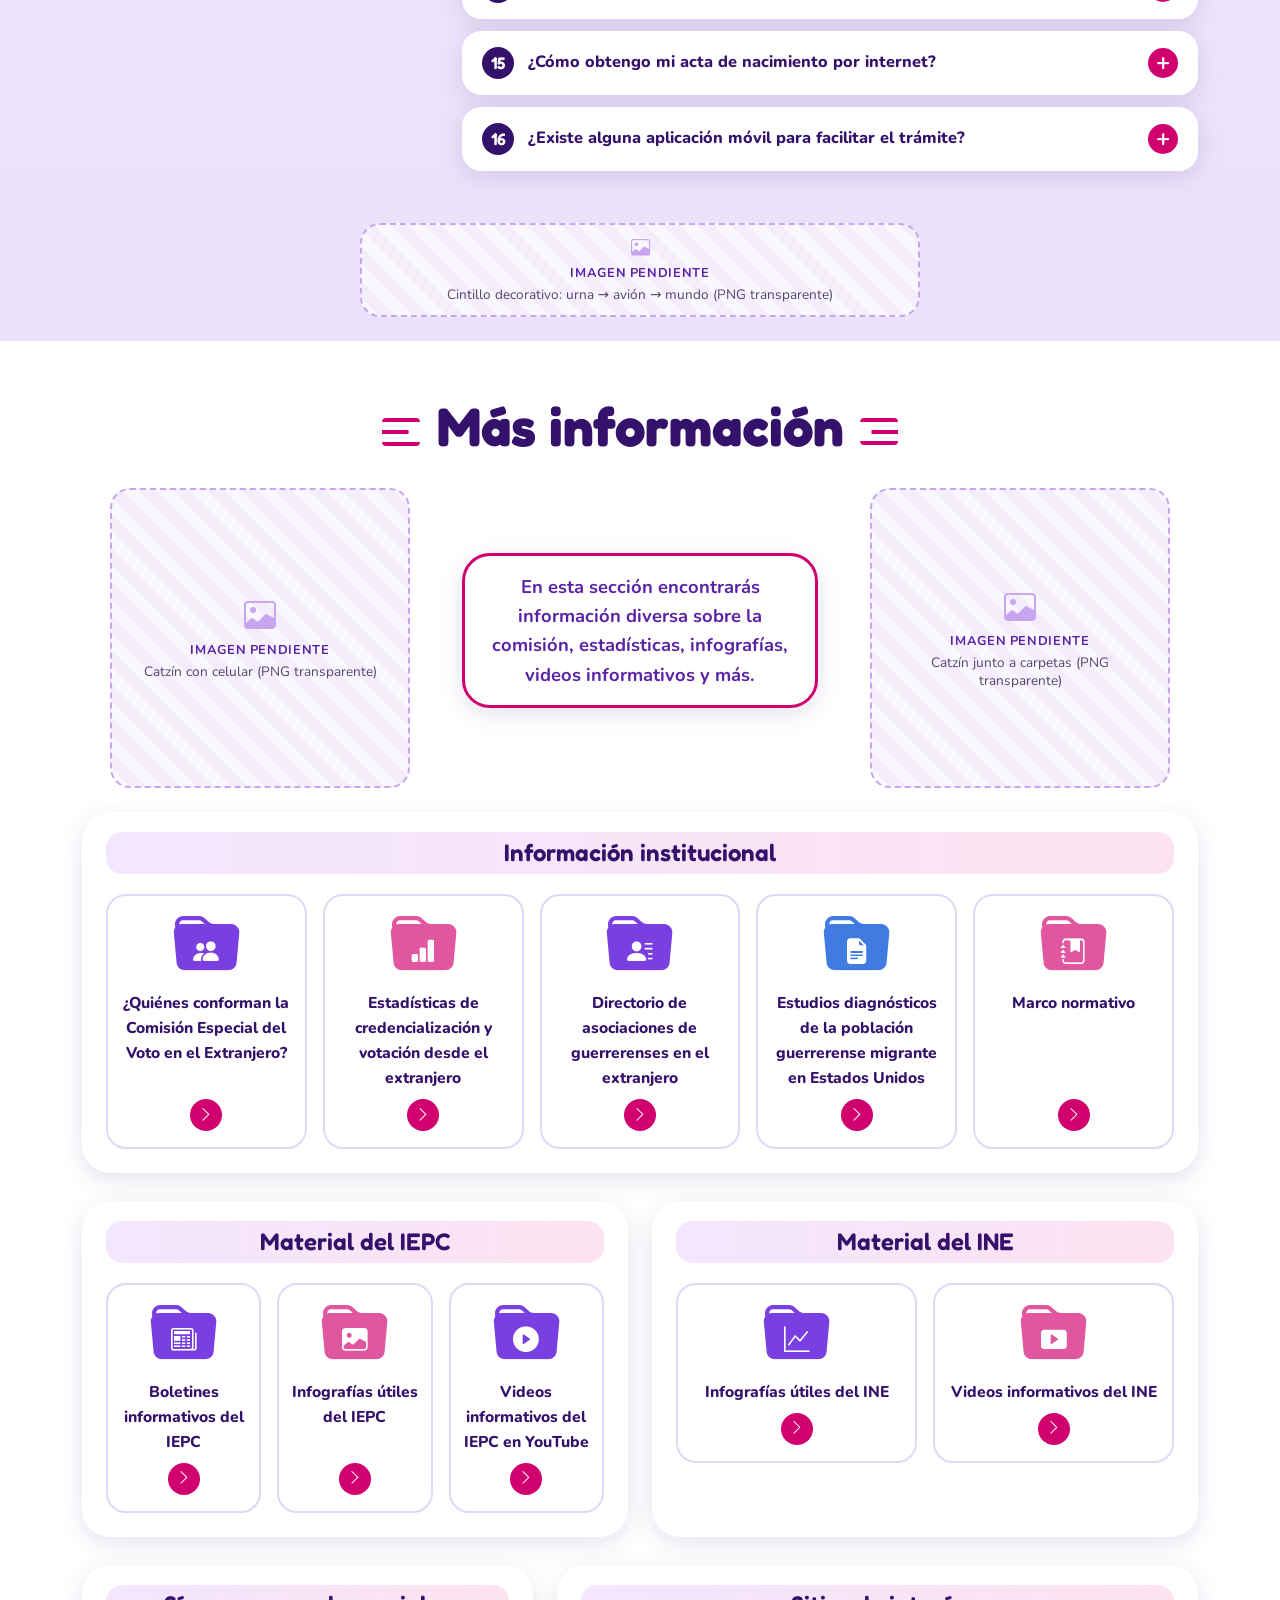
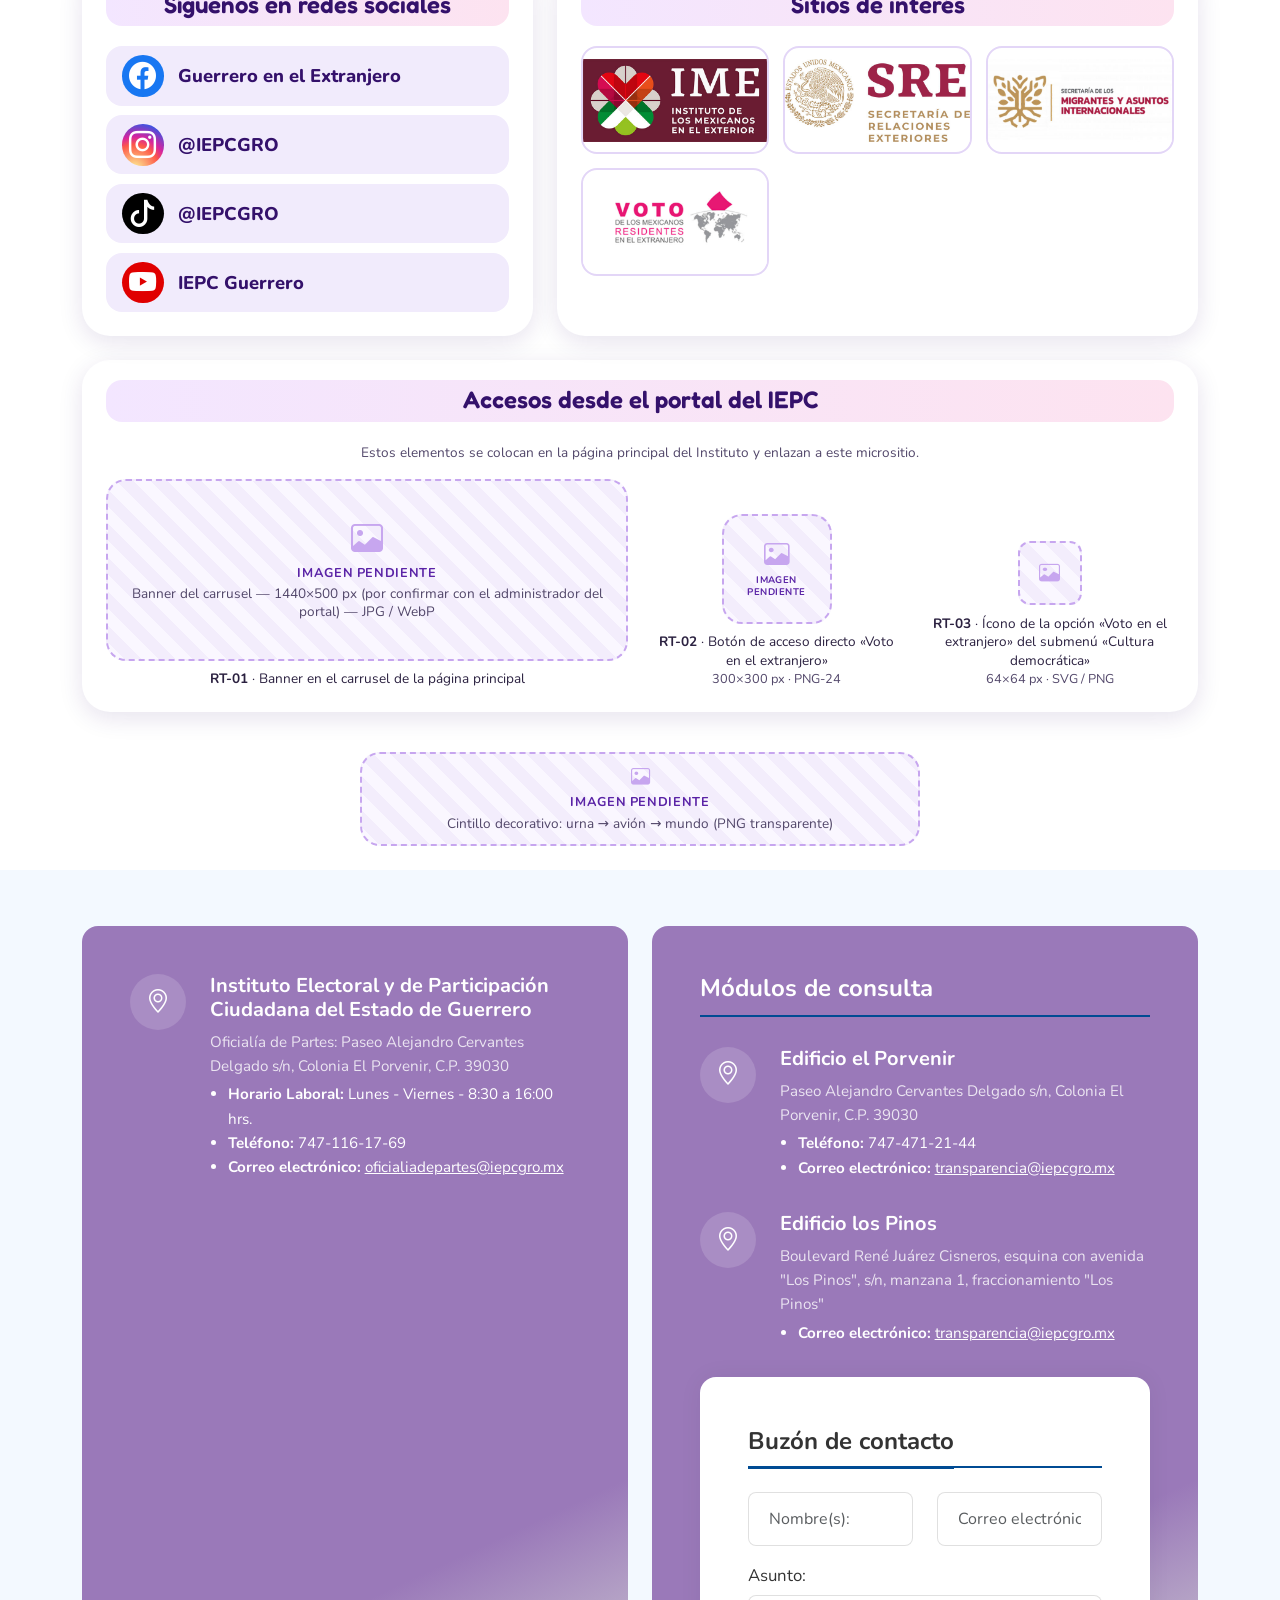
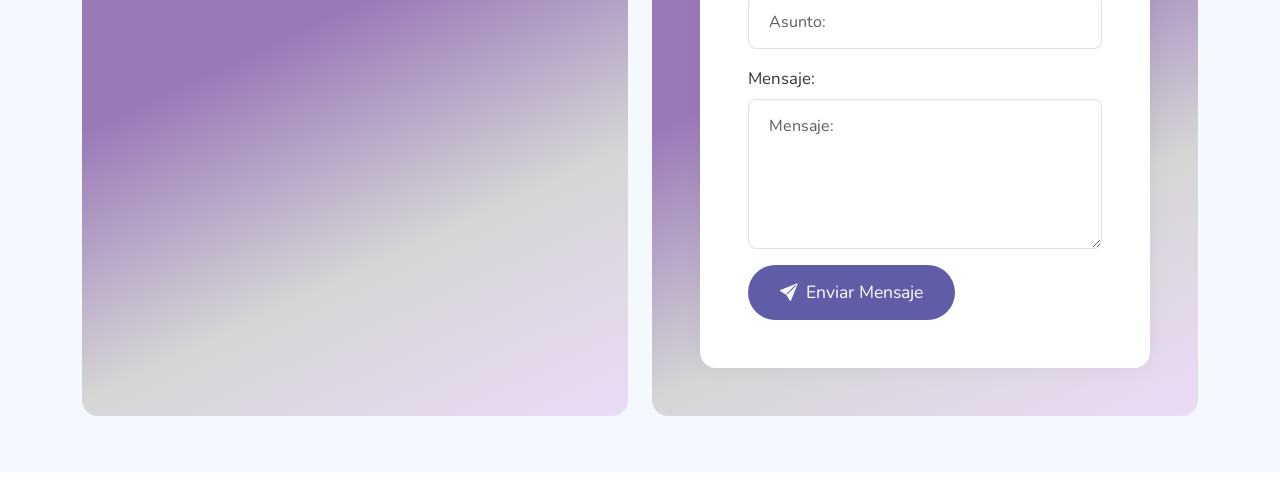
==== commit 228f7462: "Quita X (Twitter) de las redes sociales Co-Authored-By: Claude Opus 5.5 <noreply@anthropic.com>" ====
--- a/index.html
+++ b/index.html
@@ -72,10 +72,6 @@
                         <i class="bi bi-youtube" aria-hidden="true"></i>
                         <span class="visually-hidden">Youtube: IEPC Guerrero (se abre en una nueva ventana)</span>
                     </a></li>
-                                    <li><a href="https&#x3A;&#x2F;&#x2F;twitter.com&#x2F;IEPCGRO" target="_blank" rel="noopener noreferrer" title="&#x40;IEPCGRO">
-                        <i class="bi bi-twitter-x" aria-hidden="true"></i>
-                        <span class="visually-hidden">X: @IEPCGRO (se abre en una nueva ventana)</span>
-                    </a></li>
                             </ul>
         </div>
     </div>
@@ -107,10 +103,6 @@
                                             <li><a href="https&#x3A;&#x2F;&#x2F;www.youtube.com&#x2F;user&#x2F;IEEGUERRERO" target="_blank" rel="noopener noreferrer" title="IEPC&#x20;Guerrero">
                             <i class="bi bi-youtube" aria-hidden="true"></i>
                             <span class="visually-hidden">Youtube: IEPC Guerrero (se abre en una nueva ventana)</span>
-                        </a></li>
-                                            <li><a href="https&#x3A;&#x2F;&#x2F;twitter.com&#x2F;IEPCGRO" target="_blank" rel="noopener noreferrer" title="&#x40;IEPCGRO">
-                            <i class="bi bi-twitter-x" aria-hidden="true"></i>
-                            <span class="visually-hidden">X: @IEPCGRO (se abre en una nueva ventana)</span>
                         </a></li>
                                     </ul>
             </div>
@@ -722,11 +714,6 @@
                                 <span>IEPC Guerrero</span>
                                 <span class="visually-hidden">Youtube (se abre en una nueva ventana)</span>
                             </a></li>
-                                                    <li><a href="https&#x3A;&#x2F;&#x2F;twitter.com&#x2F;IEPCGRO" target="_blank" rel="noopener noreferrer" class="gv-red gv-red-x" data-buscable>
-                                <i class="bi bi-twitter-x" aria-hidden="true"></i>
-                                <span>@IEPCGRO</span>
-                                <span class="visually-hidden">X (se abre en una nueva ventana)</span>
-                            </a></li>
                                             </ul>
                 </div>
             </div>
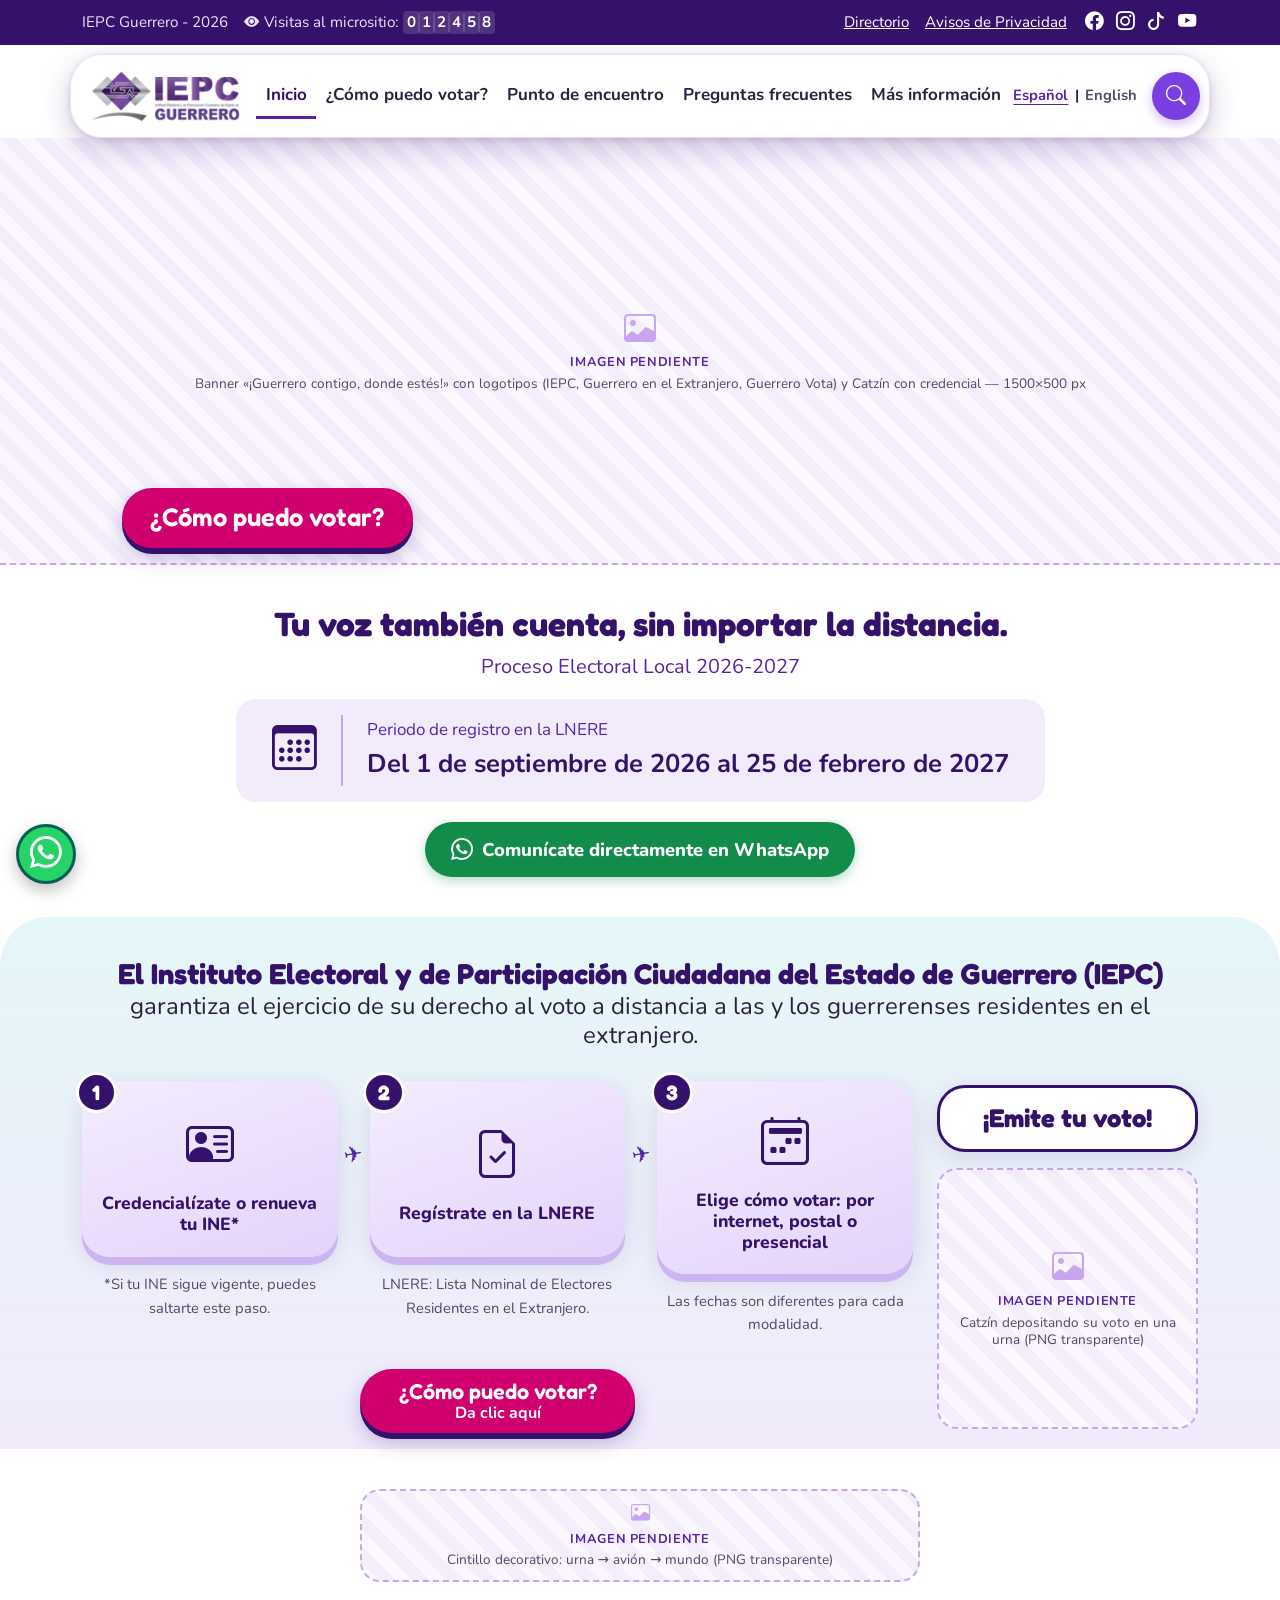
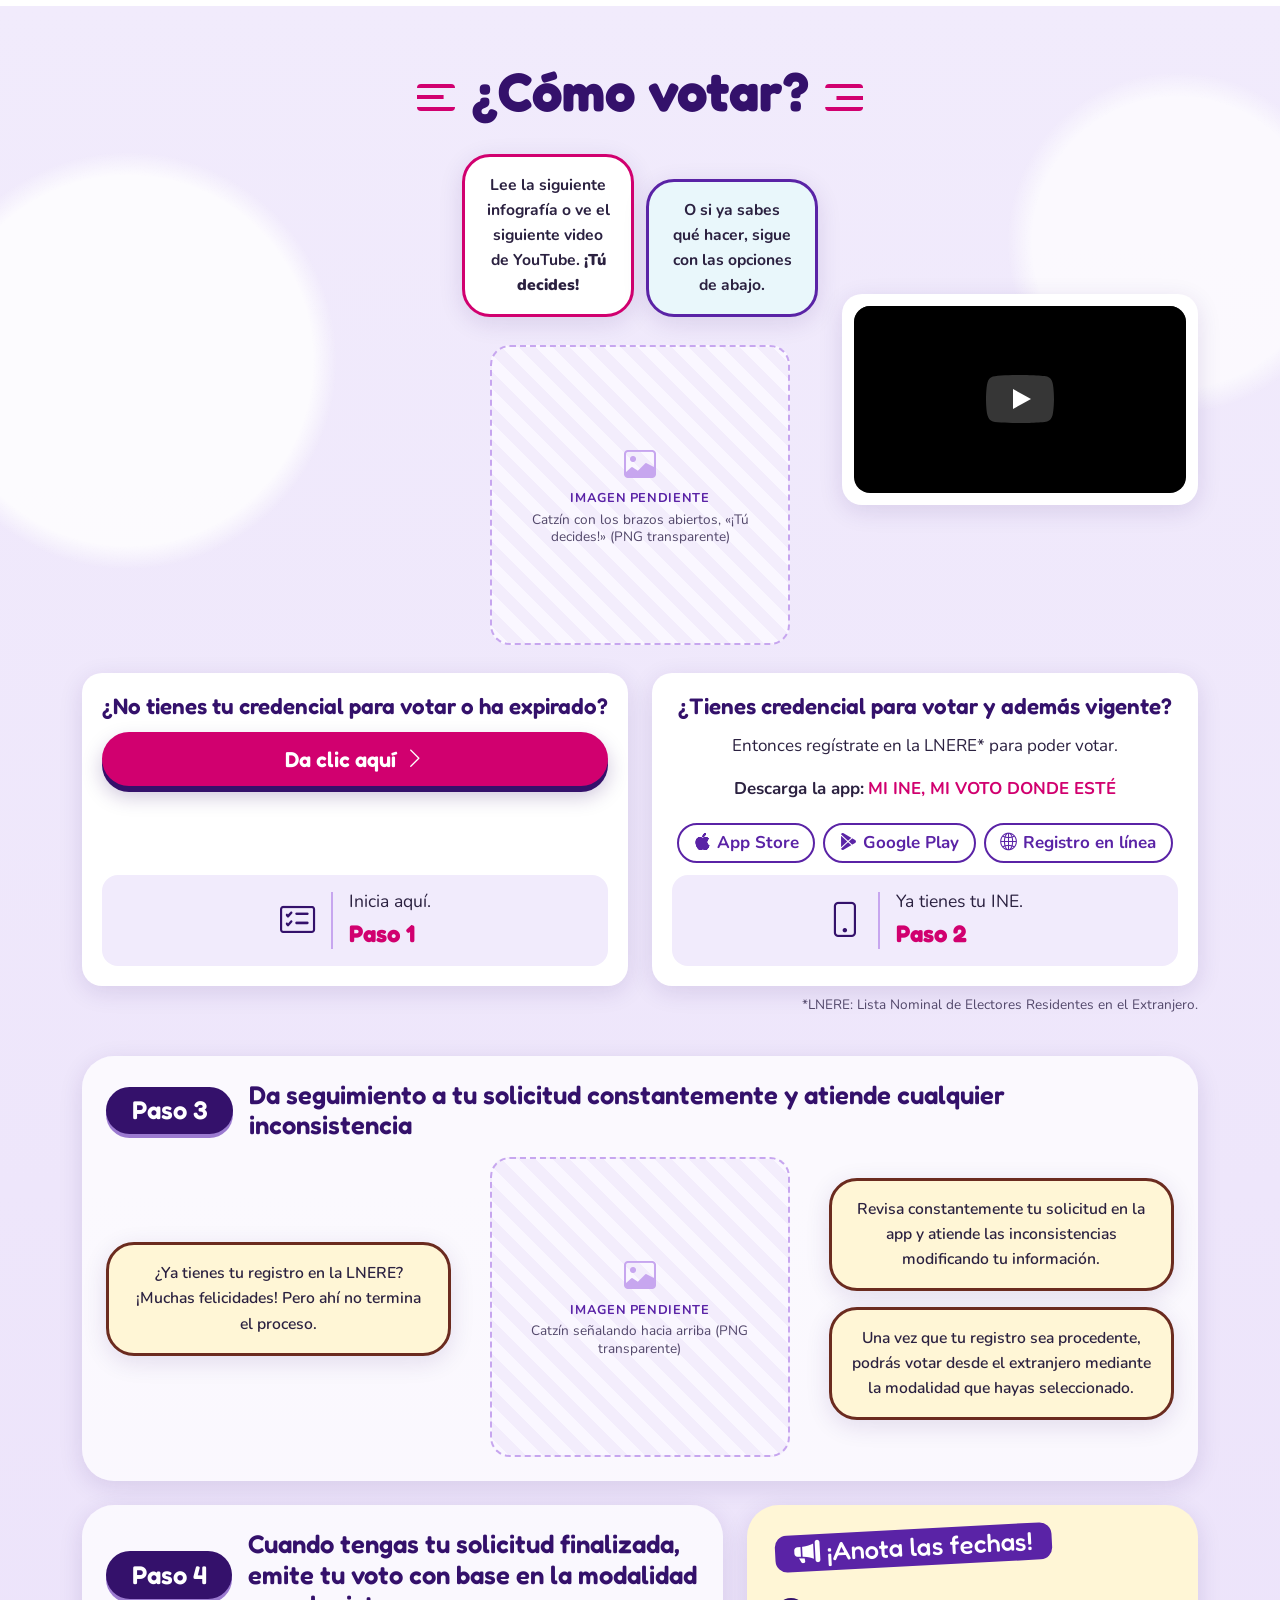
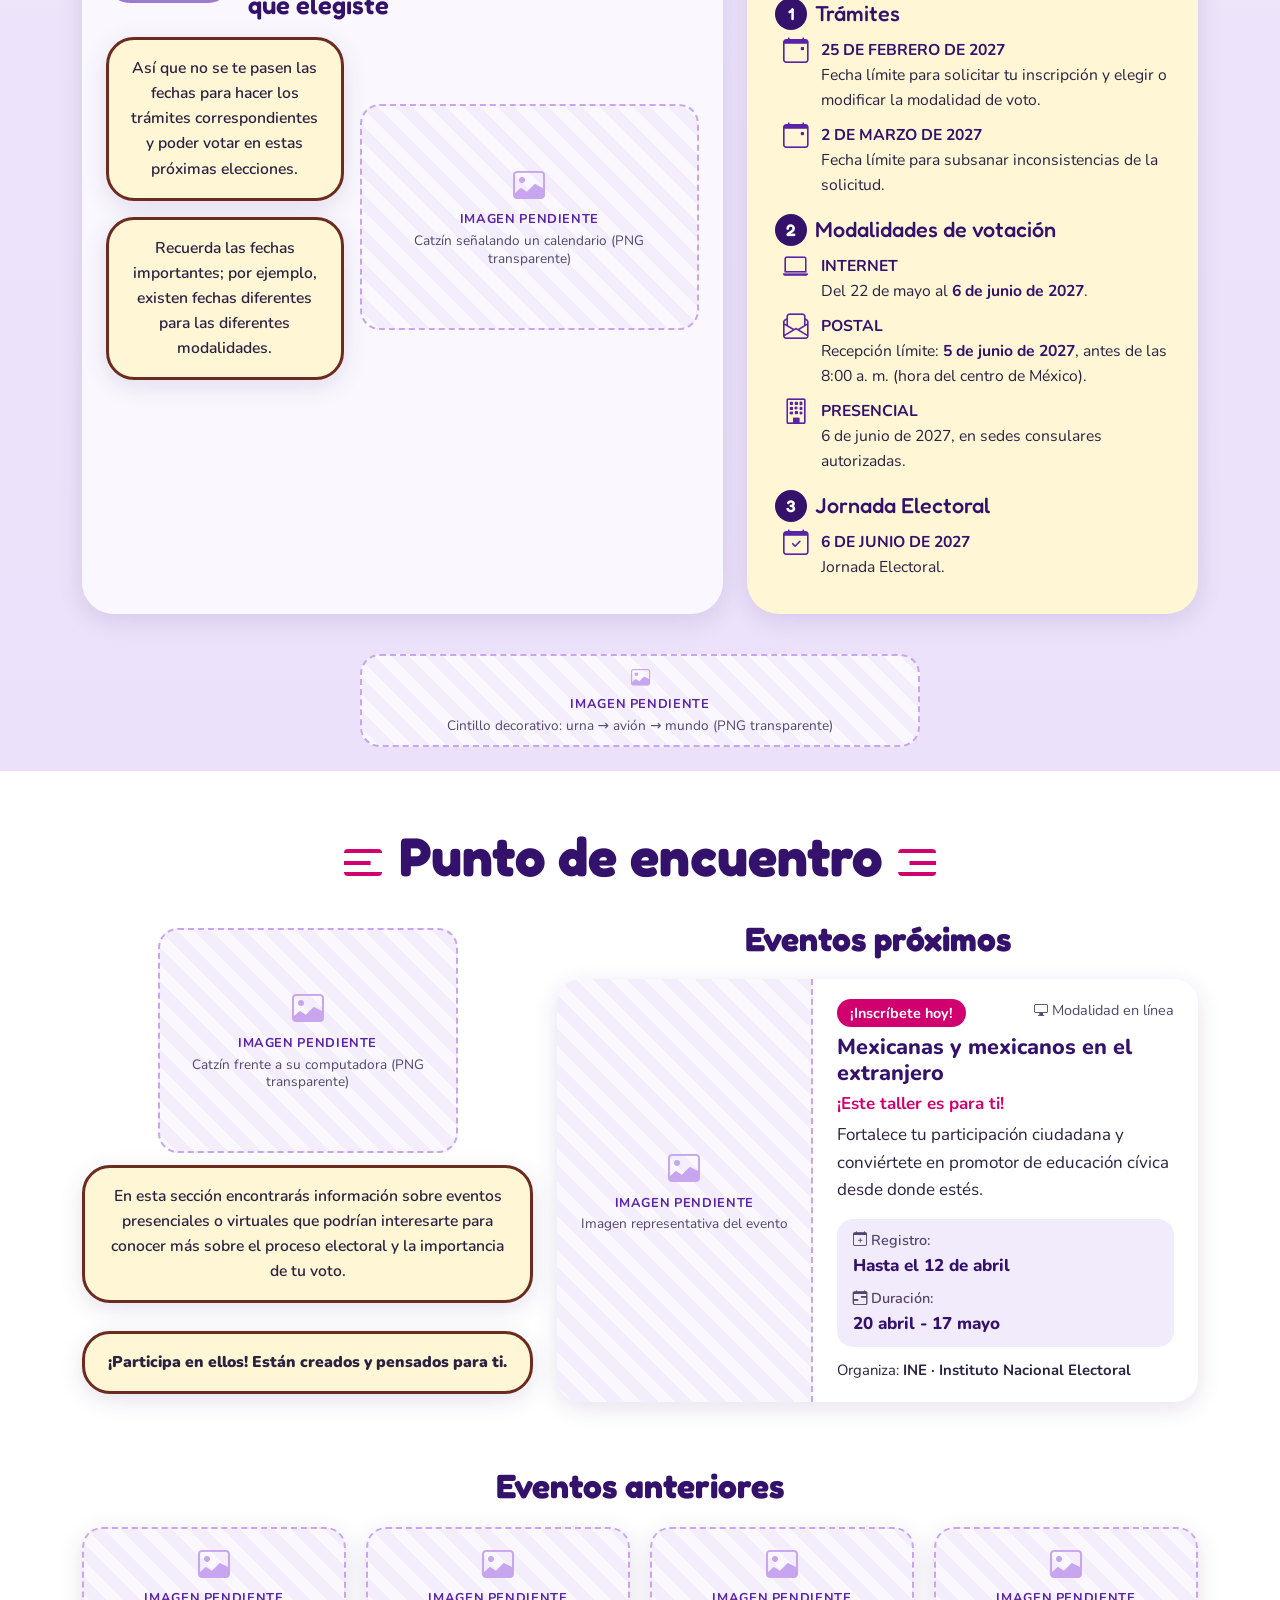
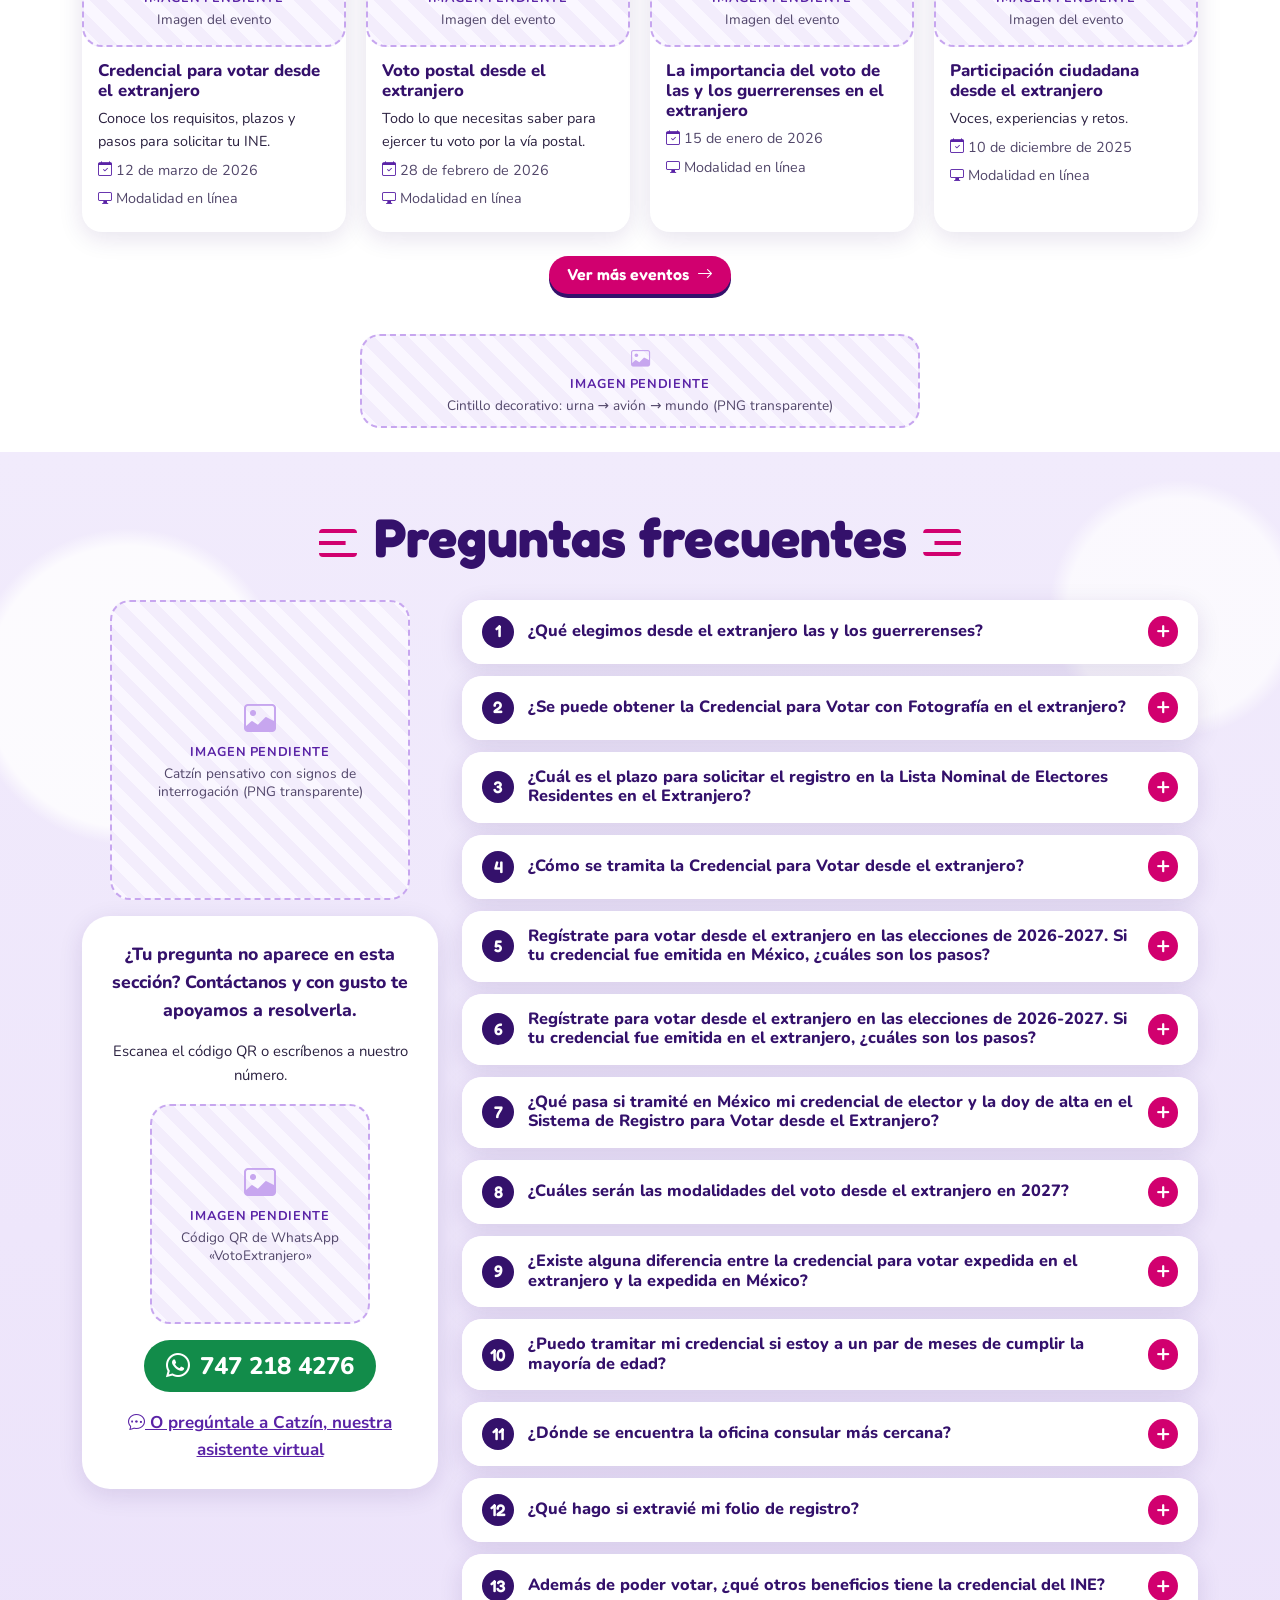
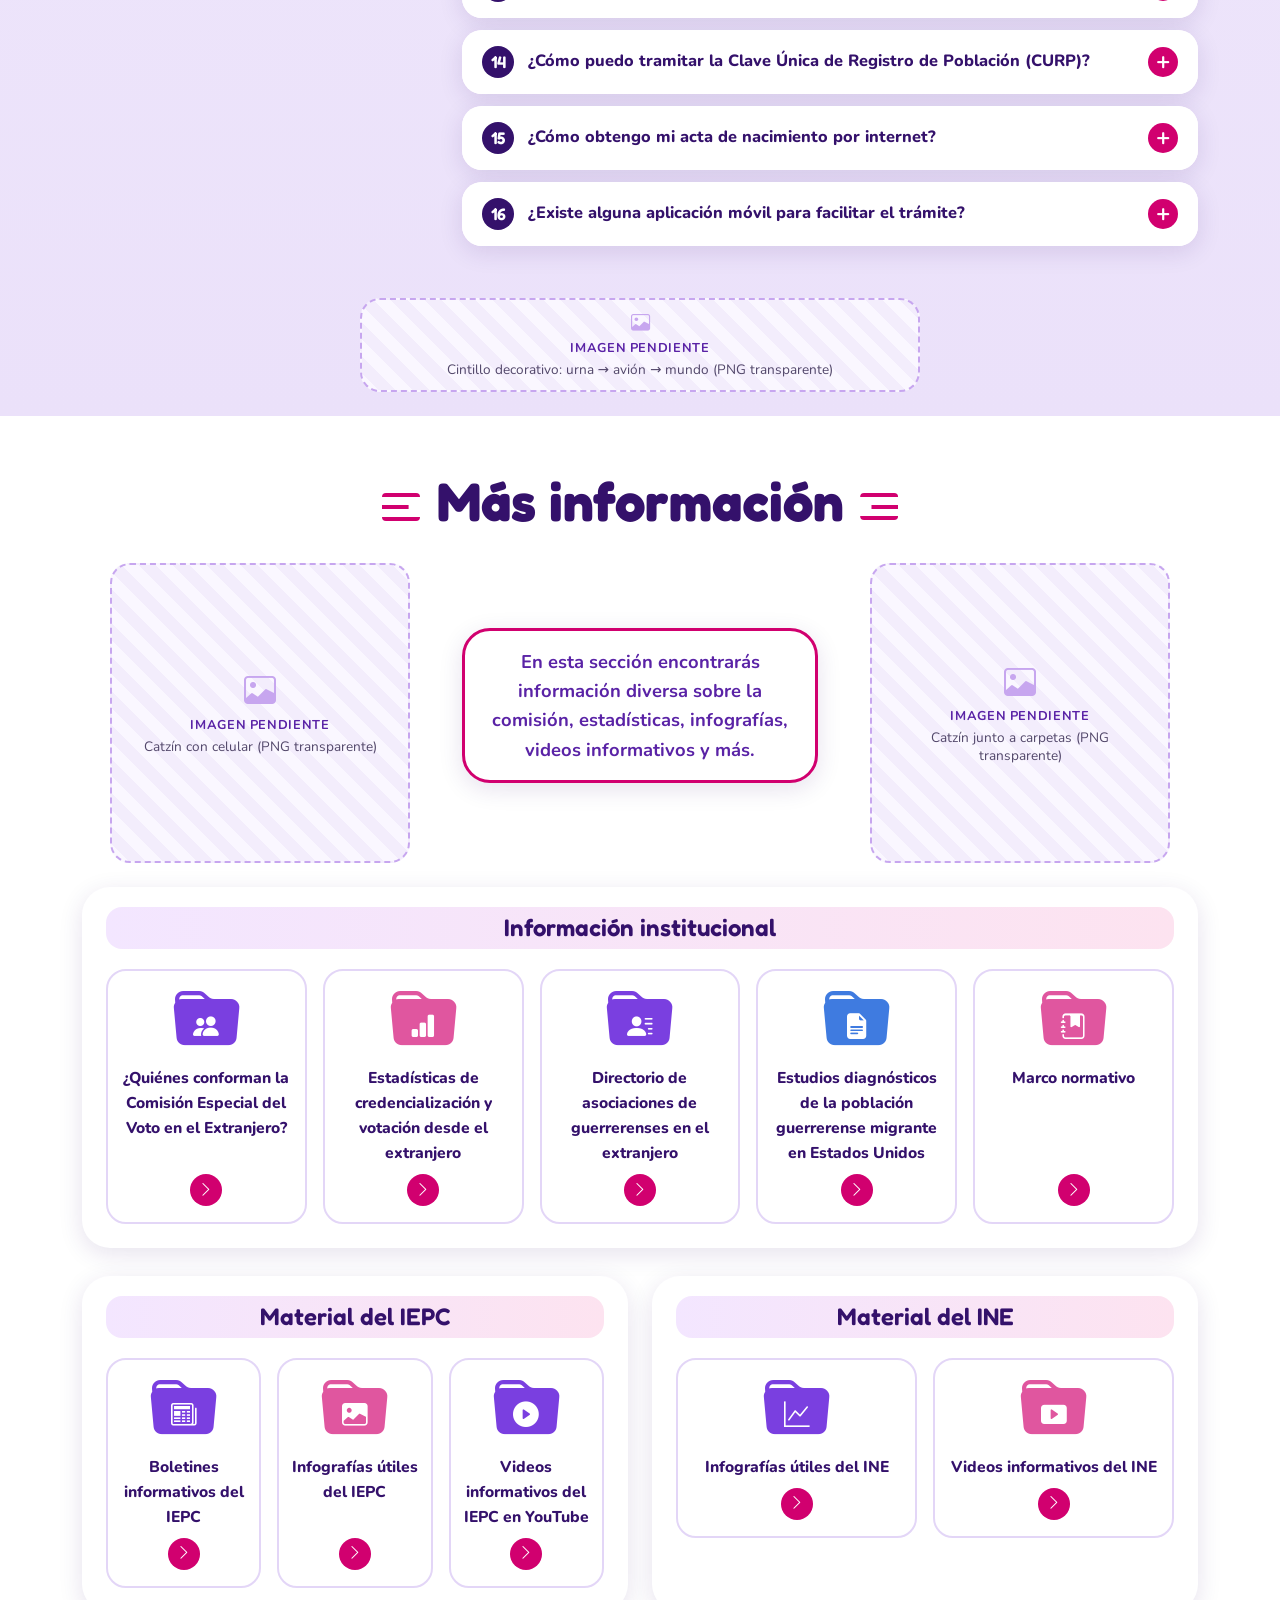
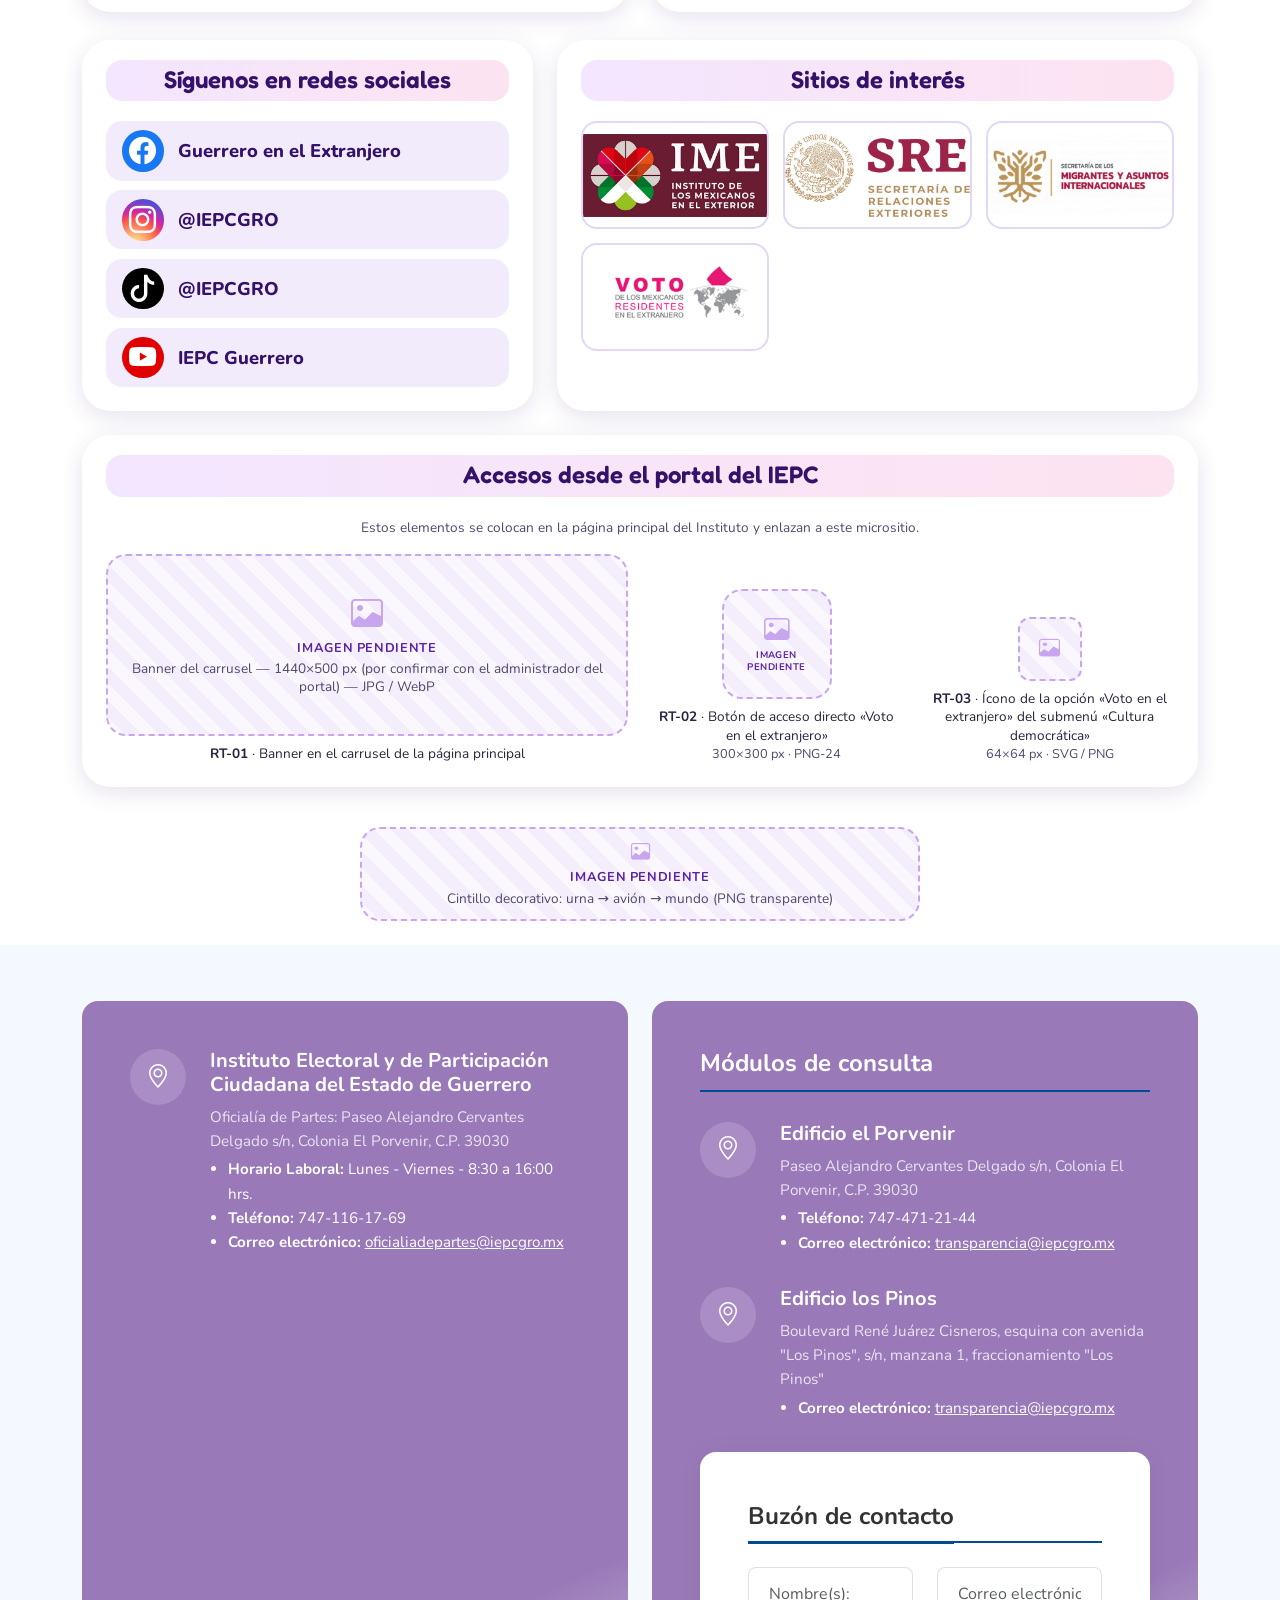
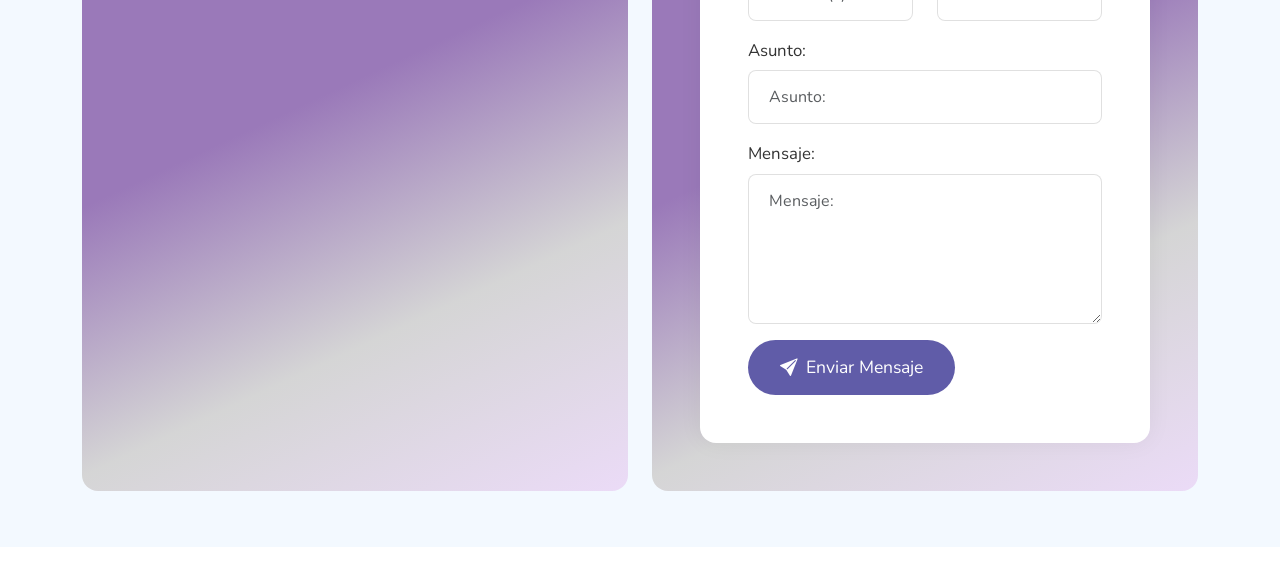
==== commit c0384561: "Botón «Comunícate directamente en WhatsApp» en Inicio Debajo del periodo de registro en la LNERE; ab" ====
--- a/index.html
+++ b/index.html
@@ -24,7 +24,7 @@
     <link href="/vendor/bootstrap/css/bootstrap.min.css" rel="stylesheet">
     <link href="/css/lite-yt-embed.css" rel="stylesheet">
     <link href="/vendor/aos/aos.css" rel="stylesheet">
-    <link href="/css/gvota-v2.css?v=1794597214" rel="stylesheet">
+    <link href="/css/gvota-v2.css?v=1794598819" rel="stylesheet">
 
     <!-- Google tag (gtag.js) -->
     <script async src="https://www.googletagmanager.com/gtag/js?id=G-GBTJ8NQR65"></script>
@@ -147,7 +147,13 @@
                 <strong class="gv-registro-fechas">Del 1 de septiembre de 2026 al 25 de febrero de 2027</strong>
             </div>
         </div>
-    </div>
+                    <div class="gv-registro-whatsapp">
+                <a class="gv-whatsapp" href="https://wa.me/527472184276" target="_blank" rel="noopener noreferrer">
+                    <i class="bi bi-whatsapp" aria-hidden="true"></i>
+                    Comunícate directamente en WhatsApp                    <span class="visually-hidden">(se abre en una nueva ventana)</span>
+                </a>
+            </div>
+            </div>
 
     <!-- D. Ruta de orientación electoral -->
     <div class="gv-ruta">
--- a/css/gvota-v2.css
+++ b/css/gvota-v2.css
@@ -403,6 +403,9 @@
     font-weight: 800; font-size: 1.5rem; padding: .45rem 1.4rem; border-radius: 999px;
 }
 .gv-whatsapp:hover { background: #0d6e3a; }
+.gv-registro-whatsapp { margin-top: 1.25rem; }
+.gv-registro-whatsapp .gv-whatsapp { font-size: 1.15rem; padding: .6rem 1.6rem; box-shadow: 0 4px 12px rgba(18, 140, 74, .3); }
+.gv-registro-whatsapp .gv-whatsapp i { font-size: 1.4rem; }
 .gv-enlace-chat { display: block; margin: 1rem auto 0; background: none; border: 0; color: var(--gv-morado); font-weight: 700; text-decoration: underline; }
 
 /* ---------- 4.5 Más información ---------- */
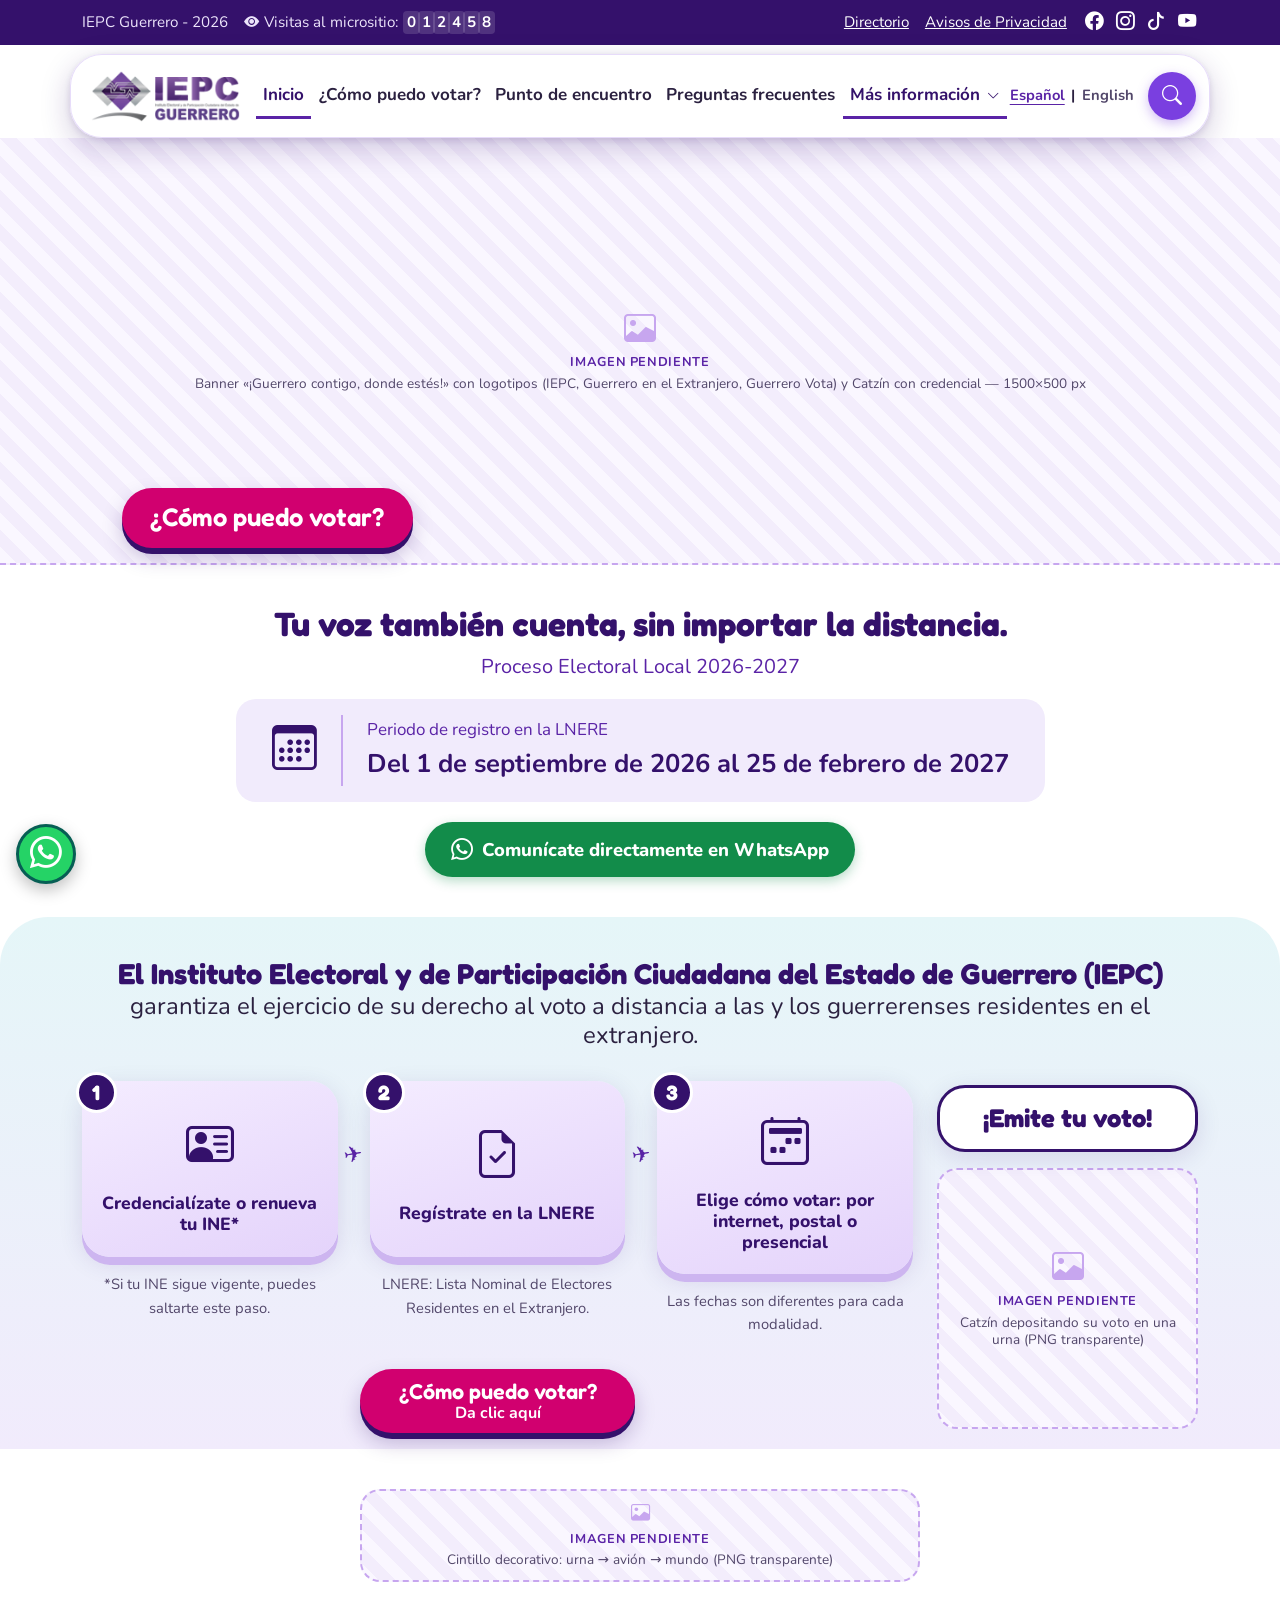
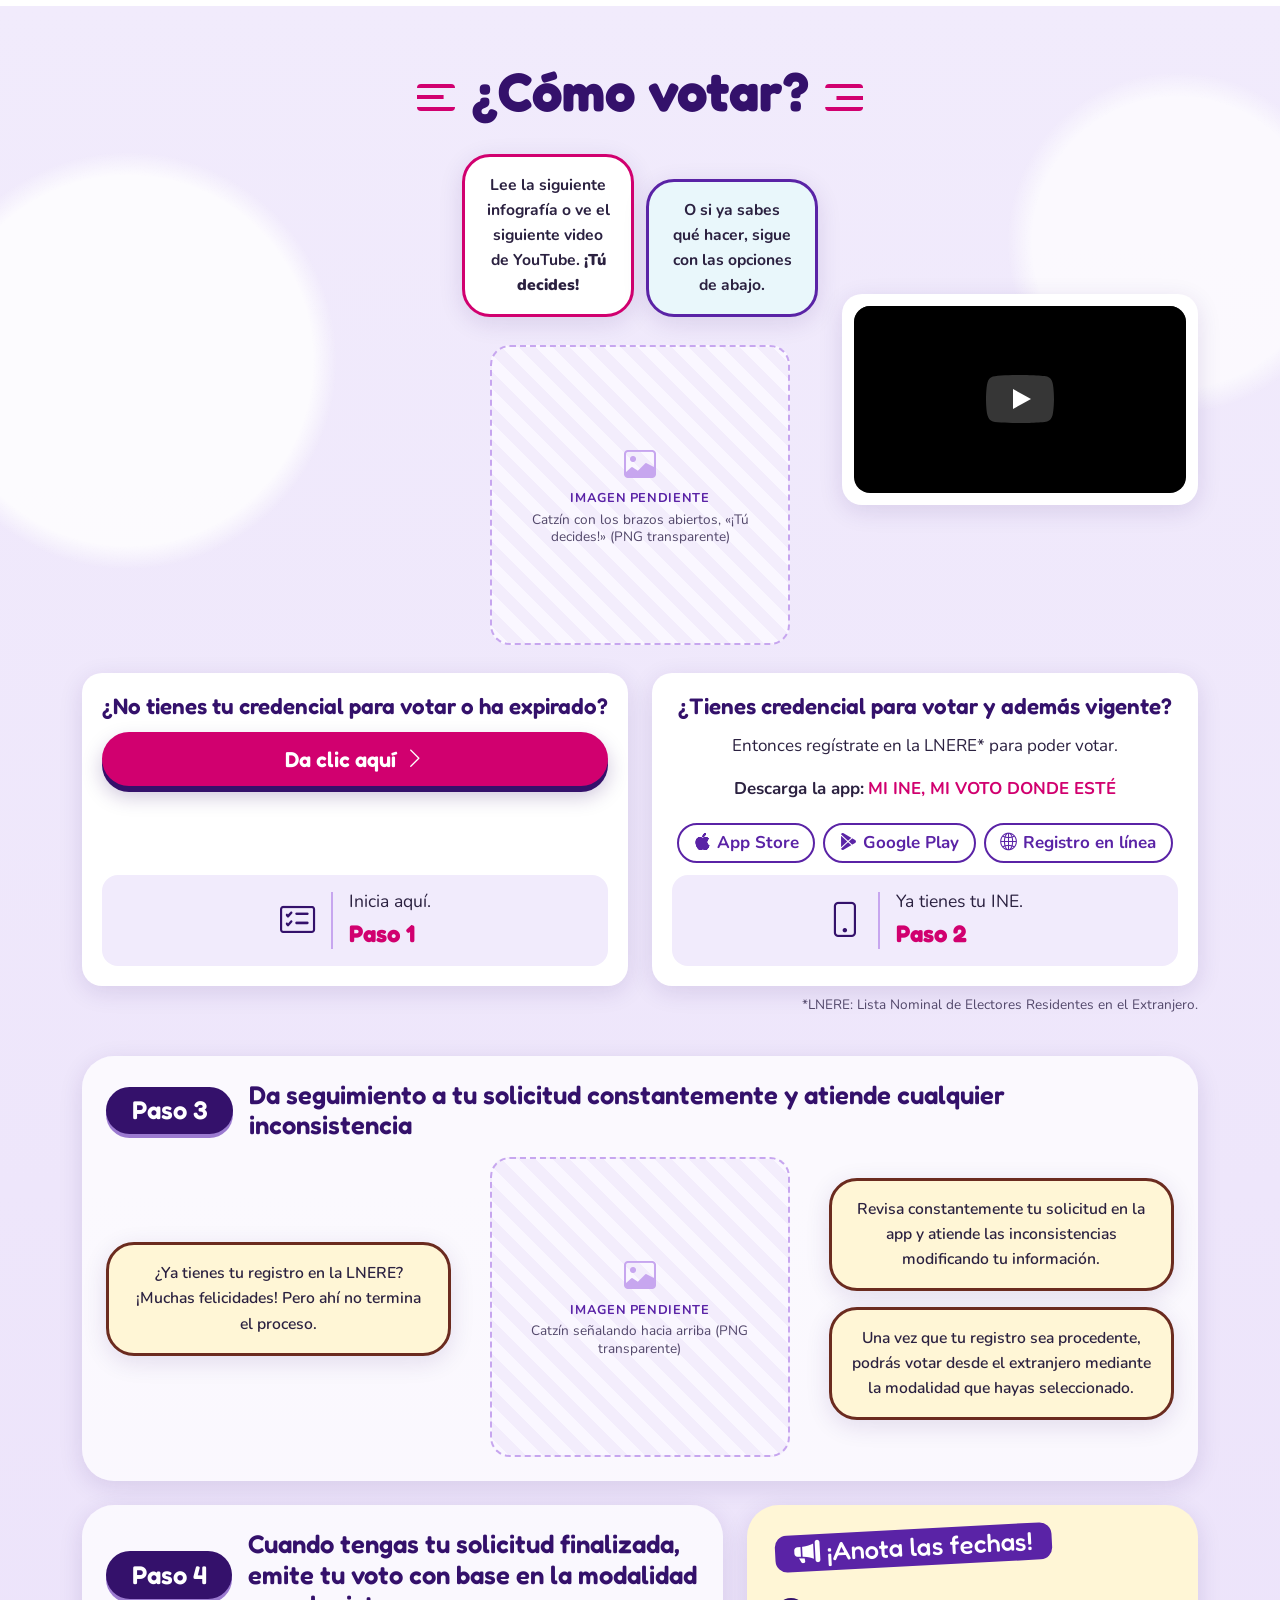
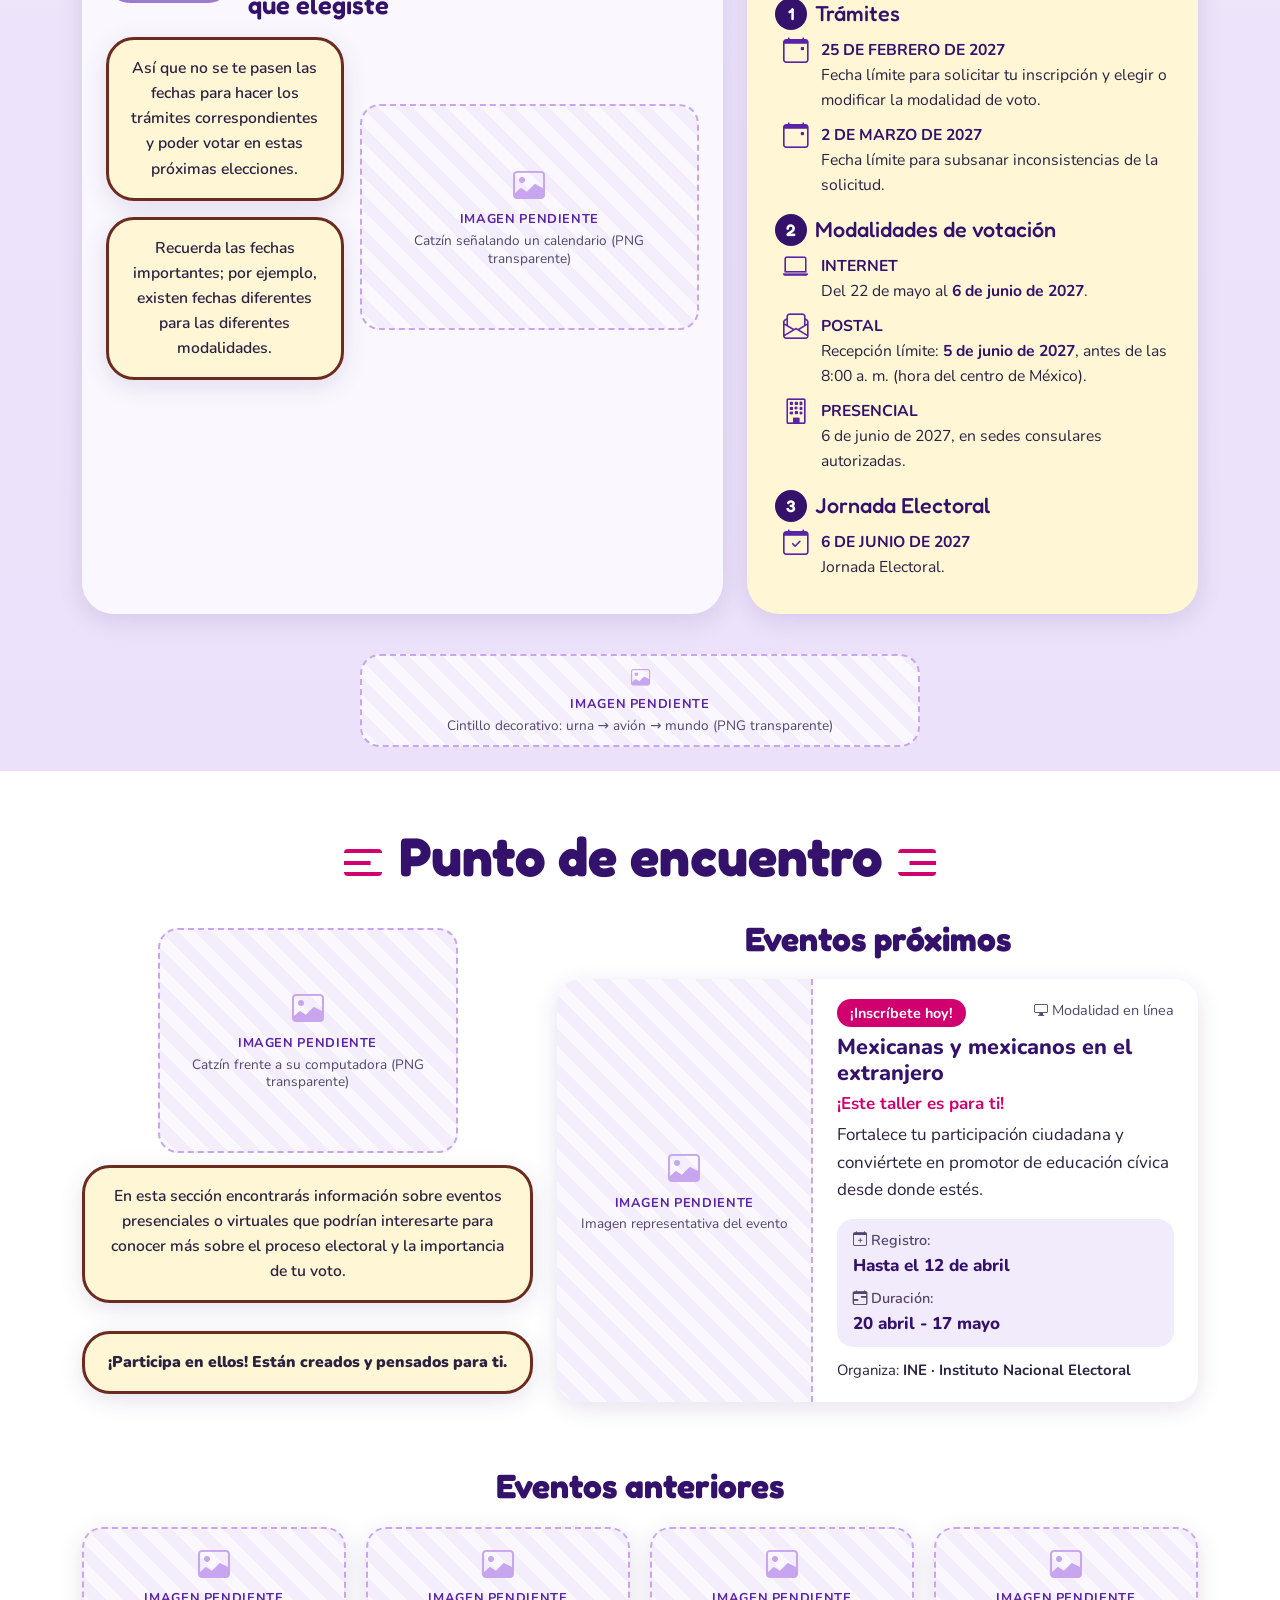
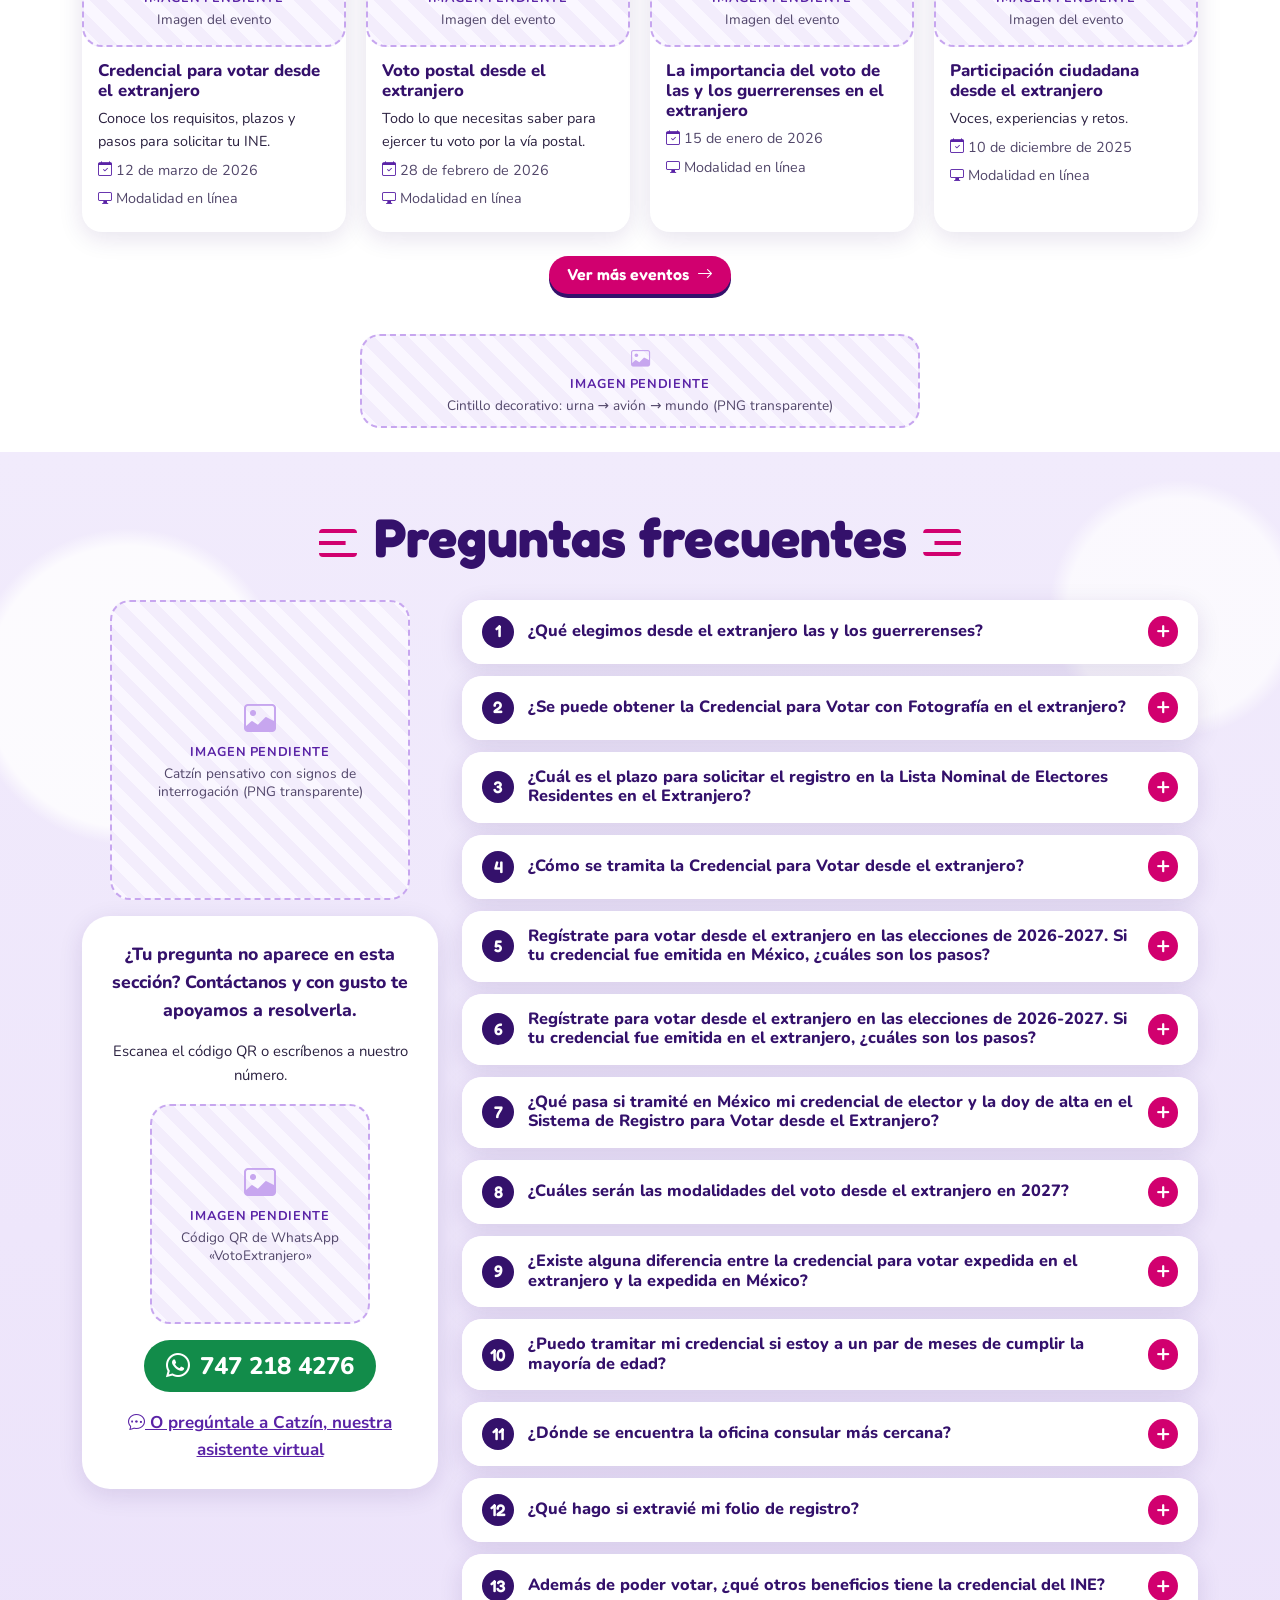
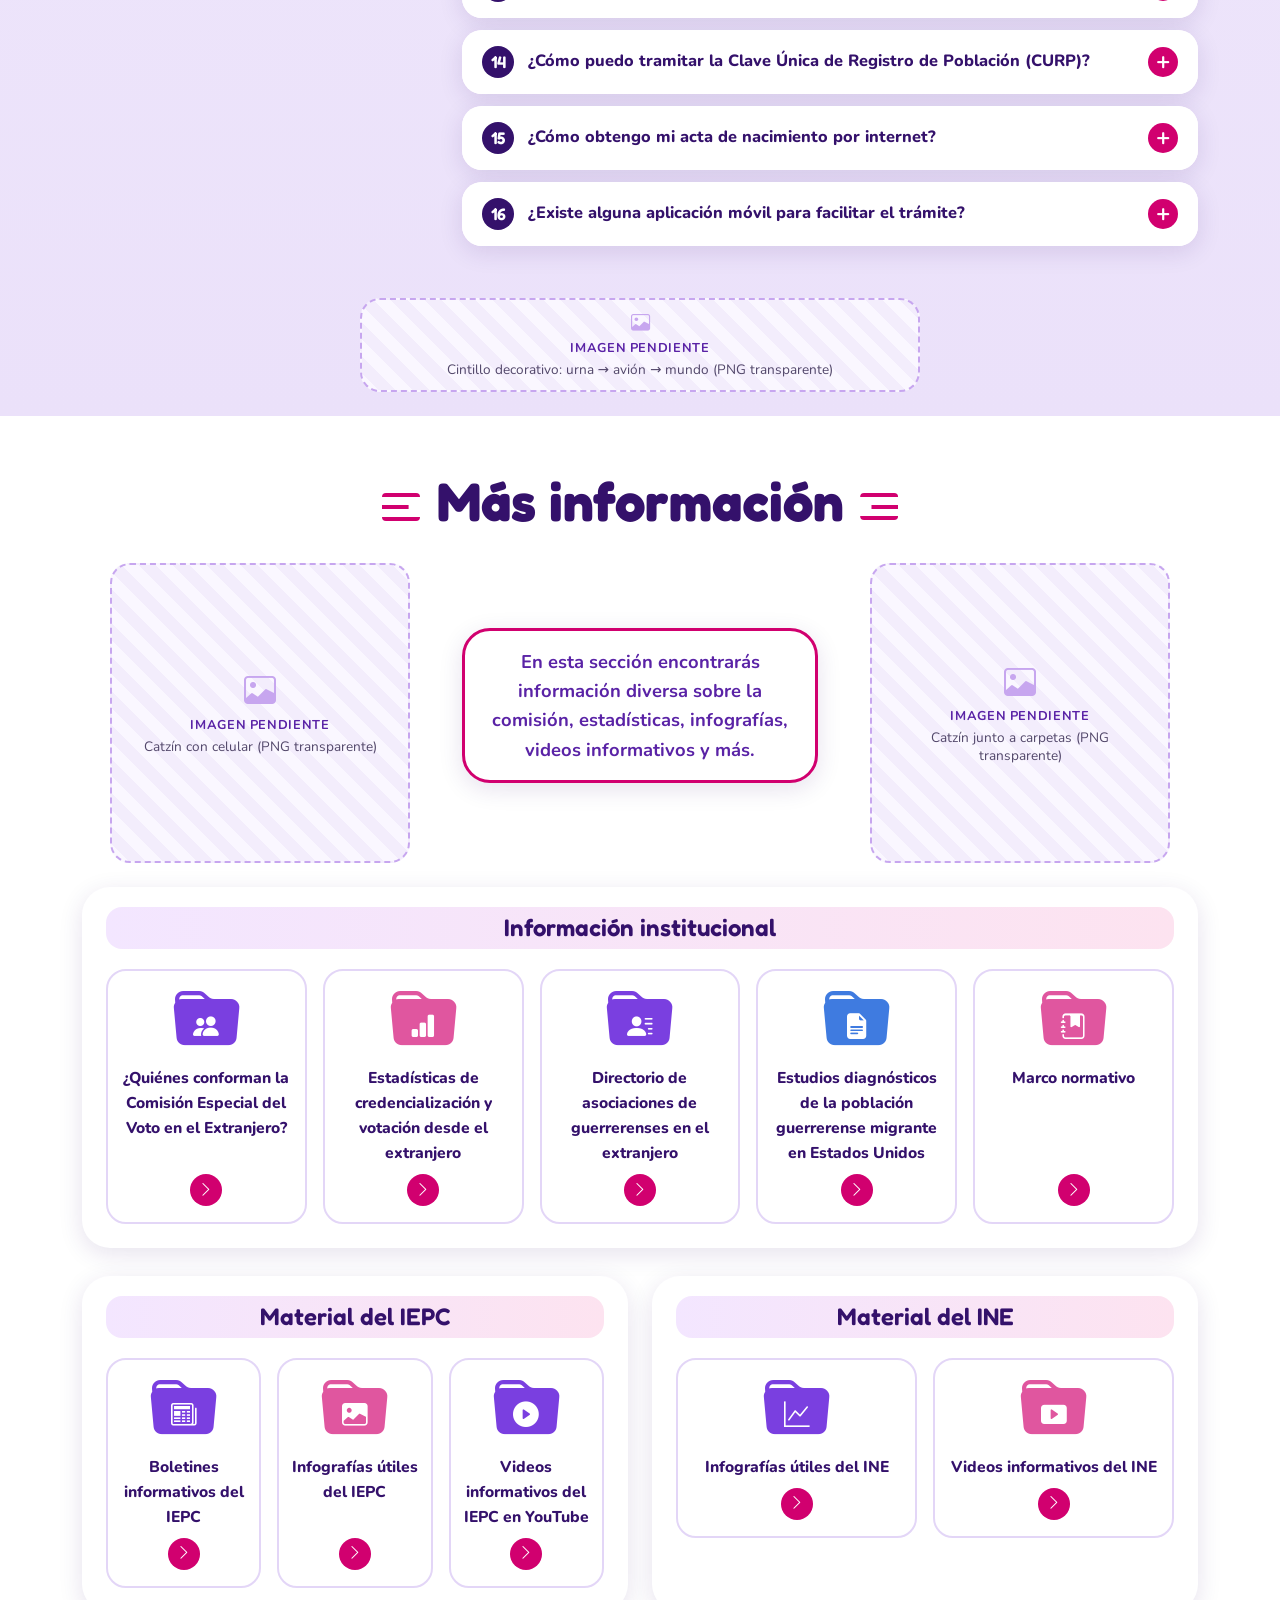
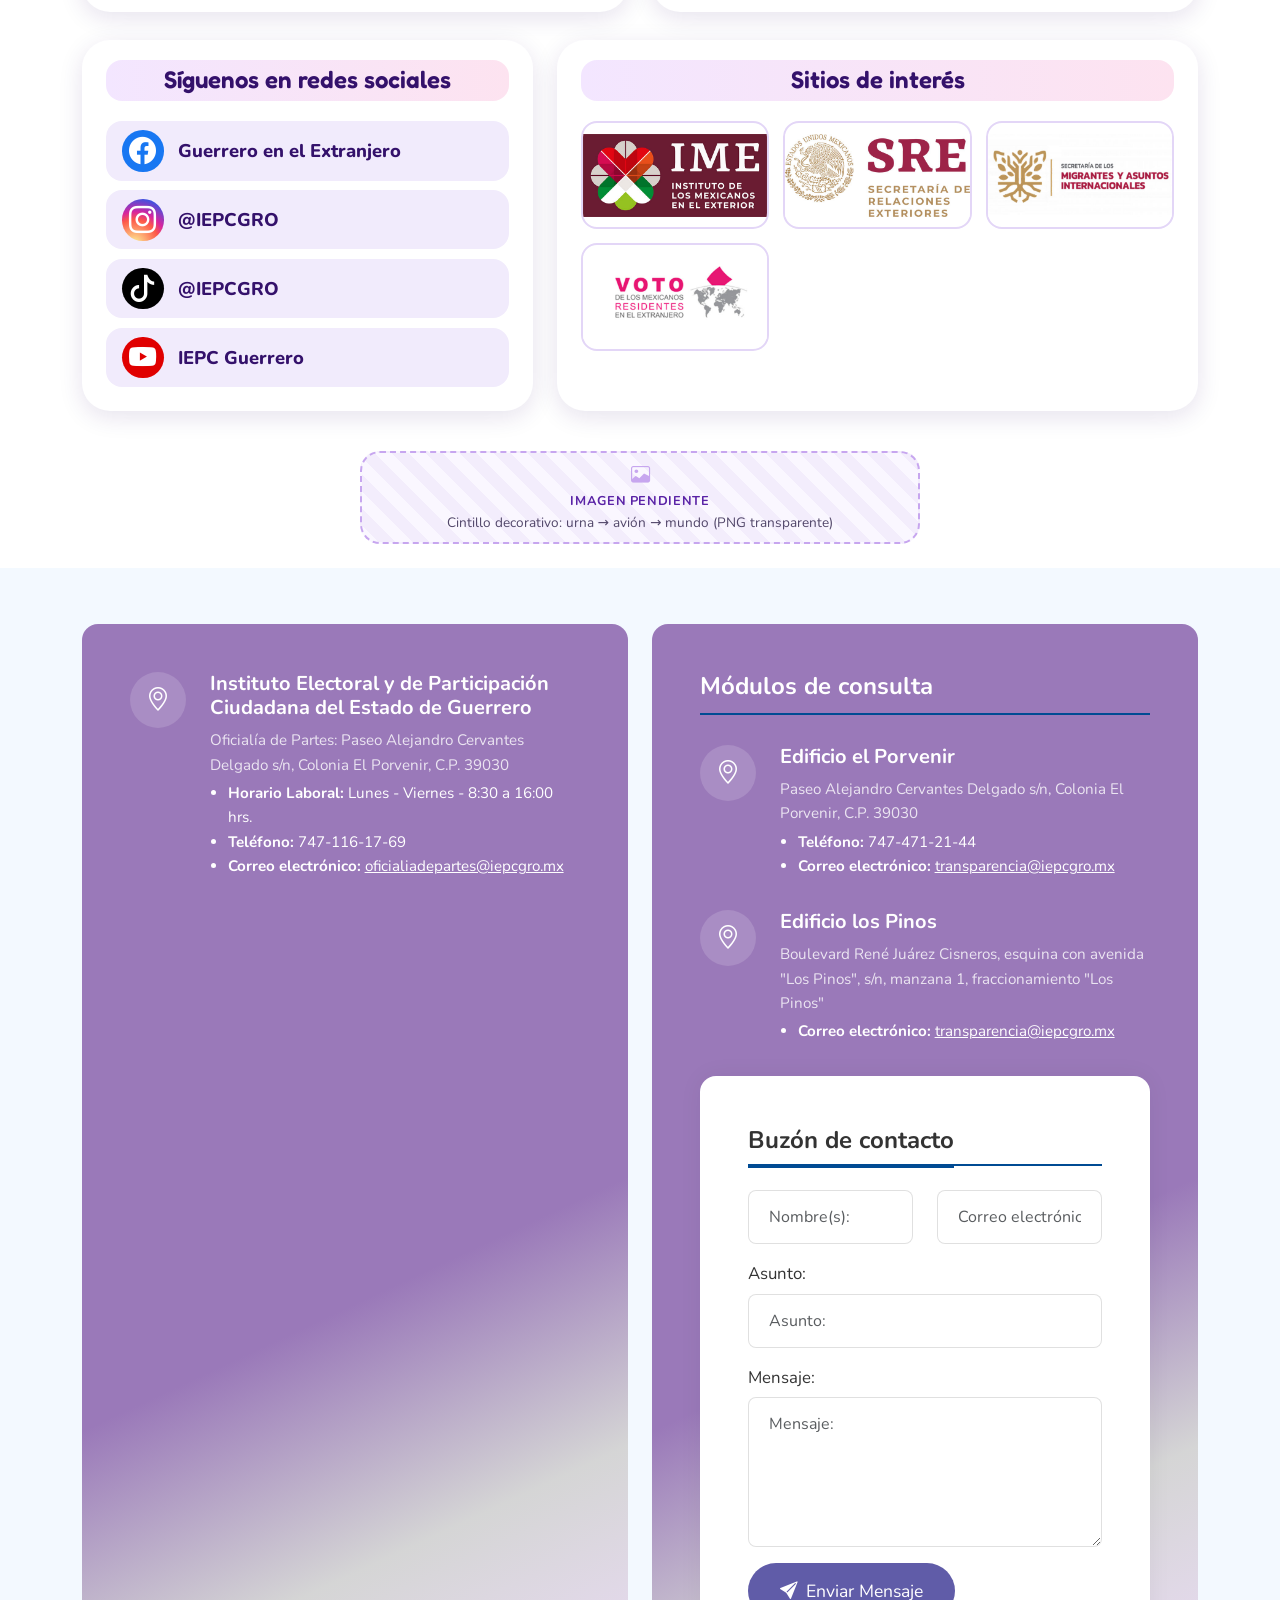
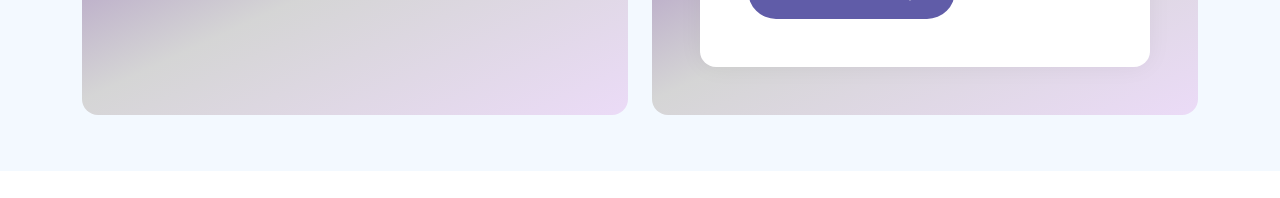
==== commit 86719e04: "Menú desplegable en «Más información» y quita panel RT-01 a RT-03 - «Más información» del menú es ah" ====
--- a/index.html
+++ b/index.html
@@ -24,7 +24,7 @@
     <link href="/vendor/bootstrap/css/bootstrap.min.css" rel="stylesheet">
     <link href="/css/lite-yt-embed.css" rel="stylesheet">
     <link href="/vendor/aos/aos.css" rel="stylesheet">
-    <link href="/css/gvota-v2.css?v=1794598819" rel="stylesheet">
+    <link href="/css/gvota-v2.css?v=1794599300" rel="stylesheet">
 
     <!-- Google tag (gtag.js) -->
     <script async src="https://www.googletagmanager.com/gtag/js?id=G-GBTJ8NQR65"></script>
@@ -116,12 +116,25 @@
 
         <div class="collapse navbar-collapse" id="gv-menu-colapsable">
             <ul class="navbar-nav gv-menu mx-xl-auto" id="gv-menu">
-                                    <li class="nav-item"><a class="nav-link" href="#inicio">Inicio</a></li>
-                                    <li class="nav-item"><a class="nav-link" href="#como-votar">¿Cómo puedo votar?</a></li>
-                                    <li class="nav-item"><a class="nav-link" href="#punto-de-encuentro">Punto de encuentro</a></li>
-                                    <li class="nav-item"><a class="nav-link" href="#preguntas-frecuentes">Preguntas frecuentes</a></li>
-                                    <li class="nav-item"><a class="nav-link" href="#mas-informacion">Más información</a></li>
+                                                        <li class="nav-item"><a class="nav-link" href="#inicio">Inicio</a></li>
+                                                        <li class="nav-item"><a class="nav-link" href="#como-votar">¿Cómo puedo votar?</a></li>
+                                                        <li class="nav-item"><a class="nav-link" href="#punto-de-encuentro">Punto de encuentro</a></li>
+                                                        <li class="nav-item"><a class="nav-link" href="#preguntas-frecuentes">Preguntas frecuentes</a></li>
+                                                            <!-- «Más información» como menú desplegable (mismo estilo que el portal del IEPC) -->
+                        <li class="nav-item dropdown">
+                            <button type="button" class="nav-link dropdown-toggle gv-menu-desplegable" data-bs-toggle="dropdown" aria-expanded="false">
+                                Más información <i class="bi bi-chevron-down" aria-hidden="true"></i>
+                            </button>
+                            <ul class="dropdown-menu gv-submenu">
+                                <li><a class="dropdown-item" href="#mas-informacion">
+                                    <i class="bi bi-info-circle" aria-hidden="true"></i> Más información                                </a></li>
+                                <li><a class="dropdown-item" href="https://www.votoextranjero.mx/web/vmre/inicio" target="_blank" rel="noopener noreferrer">
+                                    <i class="bi bi-globe-americas" aria-hidden="true"></i> Voto en el extranjero                                    <i class="bi bi-box-arrow-up-right gv-submenu-externo" aria-hidden="true"></i>
+                                    <span class="visually-hidden">(se abre en una nueva ventana)</span>
+                                </a></li>
                             </ul>
+                        </li>
+                                    </ul>
         </div>
     </nav>
 </header>
@@ -748,23 +761,6 @@
                 </div>
             </div>
         </div>
-
-        <!-- F. Accesos desde el portal del IEPC (RT-01, RT-02 y RT-03) -->
-        <div class="gv-panel mt-4">
-            <h3 class="gv-panel-titulo">Accesos desde el portal del IEPC</h3>
-            <p class="gv-nota text-center mb-3">Estos elementos se colocan en la página principal del Instituto y enlazan a este micrositio.</p>
-            <div class="row g-4 align-items-end gv-portal-iepc">
-                <figure class="col-lg-6 mb-0">
-                    <div class="gv-pendiente " style="aspect-ratio:1440&#x20;&#x2F;&#x20;500" role="img" aria-label="Imagen&#x20;pendiente&#x3A;&#x20;Banner&#x20;del&#x20;carrusel&#x20;&#x2014;&#x20;1440&#xD7;500&#x20;px&#x20;&#x28;por&#x20;confirmar&#x20;con&#x20;el&#x20;administrador&#x20;del&#x20;portal&#x29;&#x20;&#x2014;&#x20;JPG&#x20;&#x2F;&#x20;WebP"><i class="bi bi-image" aria-hidden="true"></i><strong aria-hidden="true">Imagen pendiente</strong><span aria-hidden="true">Banner del carrusel — 1440×500 px (por confirmar con el administrador del portal) — JPG / WebP</span></div>                    <figcaption><strong>RT-01</strong> · Banner en el carrusel de la página principal</figcaption>
-                </figure>
-                <figure class="col-6 col-lg-3 mb-0">
-                    <div class="gv-pendiente gv-pendiente-mini&#x20;gv-pendiente-110" style="aspect-ratio:1&#x20;&#x2F;&#x20;1" role="img" aria-label="Imagen&#x20;pendiente&#x3A;&#x20;300&#xD7;300&#x20;px,&#x20;se&#x20;muestra&#x20;a&#x20;&#x7E;110&#x20;px&#x20;&#x2014;&#x20;PNG-24&#x20;transparente"><i class="bi bi-image" aria-hidden="true"></i><strong aria-hidden="true">Imagen pendiente</strong><span aria-hidden="true">300×300 px, se muestra a ~110 px — PNG-24 transparente</span></div>                    <figcaption><strong>RT-02</strong> · Botón de acceso directo «Voto en el extranjero»<br><span>300×300 px · PNG-24</span></figcaption>
-                </figure>
-                <figure class="col-6 col-lg-3 mb-0">
-                    <div class="gv-pendiente gv-pendiente-mini&#x20;gv-pendiente-64" style="aspect-ratio:1&#x20;&#x2F;&#x20;1" role="img" aria-label="Imagen&#x20;pendiente&#x3A;&#x20;64&#xD7;64&#x20;px&#x20;o&#x20;vectorial&#x20;&#x2014;&#x20;SVG&#x20;&#x28;preferente&#x29;&#x20;o&#x20;PNG&#x20;transparente"><i class="bi bi-image" aria-hidden="true"></i><strong aria-hidden="true">Imagen pendiente</strong><span aria-hidden="true">64×64 px o vectorial — SVG (preferente) o PNG transparente</span></div>                    <figcaption><strong>RT-03</strong> · Ícono de la opción «Voto en el extranjero» del submenú «Cultura democrática»<br><span>64×64 px · SVG / PNG</span></figcaption>
-                </figure>
-            </div>
-        </div>
     </div>
 
     <div class="gv-cintillo">
@@ -1008,6 +1004,6 @@
 <script src="/vendor/bootstrap/js/bootstrap.bundle.min.js"></script>
 <script src="/js/lite-yt-embed.js"></script>
 <script src="/vendor/aos/aos.js"></script>
-<script src="/js/gvota-v2.js?v=1794416941"></script>
+<script src="/js/gvota-v2.js?v=1794599281"></script>
 </body>
 </html>
--- a/css/gvota-v2.css
+++ b/css/gvota-v2.css
@@ -66,19 +66,7 @@
 .gv-pendiente strong { color: var(--gv-morado); text-transform: uppercase; letter-spacing: .05em; font-size: .8rem; }
 .gv-pendiente-catzin { max-width: 300px; margin: 0 auto; }
 .gv-pendiente-cintillo { max-width: 560px; margin: 0 auto; padding: .5rem; }
-.gv-pendiente-cintillo i { font-size: 1.2rem; }
-/* RT-02 y RT-03: recuadros al tamaño con que se mostrarán en el portal del IEPC */
-.gv-pendiente-mini { margin: 0 auto; padding: .4rem; gap: .1rem; }
-.gv-pendiente-mini span { display: none; }
-.gv-pendiente-mini strong { font-size: .6rem; }
-.gv-pendiente-110 { width: 110px; }
-.gv-pendiente-110 i { font-size: 1.6rem; }
-.gv-pendiente-64 { width: 64px; padding: .2rem; border-radius: .75rem; }
-.gv-pendiente-64 i { font-size: 1.3rem; }
-.gv-pendiente-64 strong { display: none; }
-.gv-portal-iepc figcaption { margin-top: .6rem; text-align: center; font-size: .85rem; line-height: 1.35; color: var(--gv-texto); }
-.gv-portal-iepc figcaption span { color: var(--gv-texto-suave); font-size: .8rem; }
-.gv-nota { font-size: .85rem; color: var(--gv-texto-suave); margin-top: .5rem; }
+.gv-pendiente-cintillo i { font-size: 1.2rem; }.gv-nota { font-size: .85rem; color: var(--gv-texto-suave); margin-top: .5rem; }
 .gv-vacio { background: var(--gv-lavanda); border-radius: 1rem; padding: 1rem 1.25rem; color: var(--gv-texto-suave); }
 
 /* ---------- Encabezado (4.1 A) ---------- */
@@ -115,6 +103,25 @@
 }
 .gv-menu .nav-link:hover { color: var(--gv-morado); }
 .gv-menu .nav-link.active { color: var(--gv-morado-osc); border-bottom-color: var(--gv-morado); }
+
+/* Menú desplegable de «Más información» (mismo estilo que el portal del IEPC) */
+.gv-menu-desplegable { background: none; border-top: 0; border-left: 0; border-right: 0; }
+.gv-menu-desplegable::after { display: none; } /* se usa el chevron de Bootstrap Icons */
+.gv-menu-desplegable .bi-chevron-down { font-size: .75em; margin-left: .15rem; transition: transform .2s; display: inline-block; }
+.gv-menu-desplegable.show .bi-chevron-down { transform: rotate(180deg); }
+.gv-menu-desplegable.show { color: var(--gv-morado); }
+.gv-submenu {
+    border: 0; border-radius: .5rem; padding: .5rem 0; min-width: 16rem; margin-top: .4rem !important;
+    box-shadow: 0 8px 24px rgba(52, 17, 107, .15);
+}
+.gv-submenu .dropdown-item {
+    display: flex; align-items: center; gap: .75rem; padding: .7rem 1.25rem;
+    font-weight: 600; color: var(--gv-texto); white-space: normal;
+}
+.gv-submenu .dropdown-item > .bi:first-child { font-size: 1.1rem; color: var(--gv-morado); }
+.gv-submenu .dropdown-item:hover, .gv-submenu .dropdown-item:focus { background: var(--gv-lavanda); color: var(--gv-morado-osc); }
+.gv-submenu .dropdown-item.active { background: var(--gv-lavanda); color: var(--gv-morado-osc); }
+.gv-submenu-externo { margin-left: auto; font-size: .8rem; color: var(--gv-texto-suave); }
 
 .gv-herramientas { display: flex; align-items: center; gap: .75rem; margin-left: auto; }
 .gv-herramientas-fila { display: flex; align-items: center; gap: .9rem; }
@@ -135,7 +142,7 @@
 /* Escritorio: el logo y el menú completo no caben con las redes; éstas siguen en el pie de página */
 @media (min-width: 1200px) {
     .gv-header .gv-redes { display: none !important; }
-    .gv-menu .nav-link { padding: .5rem .6rem !important; }
+    .gv-menu .nav-link { padding: .5rem .45rem !important; }
 }
 .gv-toggler { border: 2px solid var(--gv-lila); font-size: 1.6rem; color: var(--gv-morado-osc); padding: .1rem .5rem; }
 
